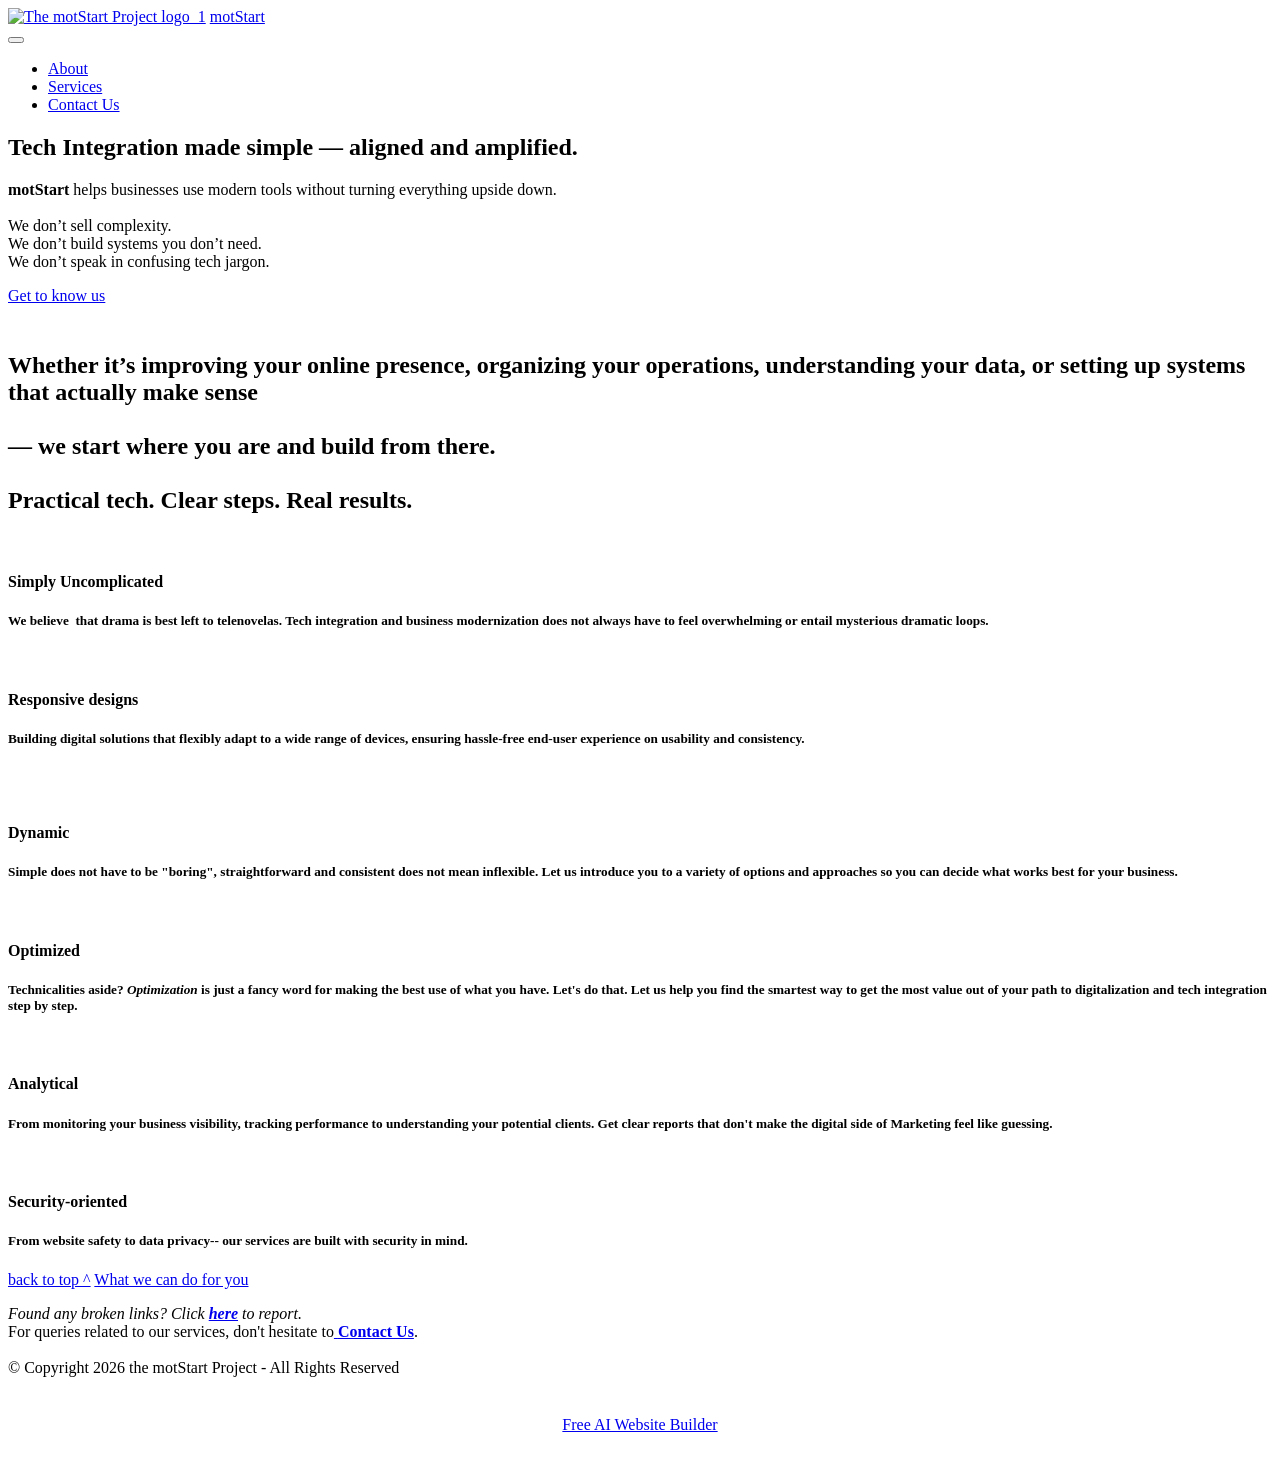
==== index.html @ cc41898f "Add files via upload" ====
<!DOCTYPE html>
<html  >
<head>
  <!-- Site made with Mobirise Website Builder v6.1.12, https://mobirise.com -->
  <meta charset="UTF-8">
  <meta http-equiv="X-UA-Compatible" content="IE=edge">
  <meta name="generator" content="Mobirise v6.1.12, mobirise.com">
  <meta name="twitter:card" content="summary_large_image"/>
  <meta name="twitter:image:src" content="assets/images/index-meta.png">
  <meta property="og:image" content="assets/images/index-meta.png">
  <meta name="twitter:title" content="Home">
  <meta name="viewport" content="width=device-width, initial-scale=1, minimum-scale=1">
  <link rel="shortcut icon" href="assets/images/motstart-logo1-s-128x103-1.png" type="image/x-icon">
  <meta name="description" content="Tech Integration made simple — aligned and amplified. motStart helps businesses use modern tools without turning everything upside down.">
  
  
  <title>Home</title>
  <link rel="stylesheet" href="assets/web/assets/mobirise-icons2/mobirise2.css">
  <link rel="stylesheet" href="assets/bootstrap/css/bootstrap.min.css">
  <link rel="stylesheet" href="assets/dropdown/css/style.css">
  <link rel="stylesheet" href="assets/theme/css/style.css">
  <link rel="preload" href="https://fonts.googleapis.com/css?family=Orbitron:400,500,600,700,800,900&display=swap" as="style" onload="this.onload=null;this.rel='stylesheet'">
  <noscript><link rel="stylesheet" href="https://fonts.googleapis.com/css?family=Orbitron:400,500,600,700,800,900&display=swap"></noscript>
  <link rel="preload" href="https://fonts.googleapis.com/css?family=Roboto:100,200,300,400,500,600,700,800,900,100i,200i,300i,400i,500i,600i,700i,800i,900i&display=swap" as="style" onload="this.onload=null;this.rel='stylesheet'">
  <noscript><link rel="stylesheet" href="https://fonts.googleapis.com/css?family=Roboto:100,200,300,400,500,600,700,800,900,100i,200i,300i,400i,500i,600i,700i,800i,900i&display=swap"></noscript>
  <link rel="preload" href="https://fonts.googleapis.com/css?family=Inter+Tight:100,200,300,400,500,600,700,800,900,100i,200i,300i,400i,500i,600i,700i,800i,900i&display=swap" as="style" onload="this.onload=null;this.rel='stylesheet'">
  <noscript><link rel="stylesheet" href="https://fonts.googleapis.com/css?family=Inter+Tight:100,200,300,400,500,600,700,800,900,100i,200i,300i,400i,500i,600i,700i,800i,900i&display=swap"></noscript>
  <link rel="preload" href="https://fonts.googleapis.com/css?family=Material+Symbols+Outlined:100,200,300,400,500,600,700&display=swap" as="style" onload="this.onload=null;this.rel='stylesheet'">
  <noscript><link rel="stylesheet" href="https://fonts.googleapis.com/css?family=Material+Symbols+Outlined:100,200,300,400,500,600,700&display=swap"></noscript>
  <link rel="preload" as="style" href="assets/mobirise/css/mbr-additional.css?v=eK5zEz"><link rel="stylesheet" href="assets/mobirise/css/mbr-additional.css?v=eK5zEz" type="text/css">

  
  
  
</head>
<body>

<!-- Analytics -->
<!-- Google Analytics 4 -->
<script async src="https://www.googletagmanager.com/gtag/js?id=G-MLJT231NXE"></script>
<script>
  window.dataLayer = window.dataLayer || [];
  function gtag(){dataLayer.push(arguments);}
  gtag('js', new Date());

  gtag('config', 'G-MLJT231NXEX', {
    send_page_view: true
  });
</script>

<!-- Custom Event Tracking -->
<script>
document.addEventListener("DOMContentLoaded", function() {

  /* CTA Click Tracking */
  document.querySelectorAll("a, button").forEach(function(el) {
    el.addEventListener("click", function() {
      const text = this.innerText || this.getAttribute("aria-label") || "unknown";
      if(text.toLowerCase().includes("contact") || text.toLowerCase().includes("start") || text.toLowerCase().includes("quote")) {
        gtag('event', 'cta_click', {
          event_category: 'engagement',
          event_label: text
        });
      }
    });
  });

  /* Form Submission Tracking */
  document.querySelectorAll("form").forEach(function(form) {
    form.addEventListener("submit", function() {
      gtag('event', 'form_submission', {
        event_category: 'lead',
        event_label: form.getAttribute("id") || "unnamed_form"
      });
    });
  });

  /* Outbound Link Tracking */
  document.querySelectorAll("a[href^='http']").forEach(function(link) {
    if (!link.href.includes(location.hostname)) {
      link.addEventListener("click", function() {
        gtag('event', 'outbound_click', {
          event_category: 'engagement',
          event_label: link.href
        });
      });
    }
  });

  /* Scroll Depth Tracking */
  let scrollTracked = false;
  window.addEventListener("scroll", function() {
    if (!scrollTracked && (window.innerHeight + window.scrollY) >= document.body.offsetHeight * 0.75) {
      scrollTracked = true;
      gtag('event', 'scroll_75_percent', {
        event_category: 'engagement'
      });
    }
  });

  /* Basic Page Load Time Tracking */
  window.addEventListener("load", function() {
    setTimeout(function() {
      const perfData = window.performance.timing;
      const pageLoadTime = perfData.loadEventEnd - perfData.navigationStart;
      gtag('event', 'page_load_time', {
        event_category: 'performance',
        value: Math.round(pageLoadTime)
      });
    }, 0);
  });

});
</script>
<!-- /Analytics -->


  
  <section data-bs-version="5.1" class="menu menu2 cid-vcCwyXJcU2" once="menu" id="menu02-0">
	

	<nav class="navbar navbar-dropdown navbar-fixed-top navbar-expand-lg">
		<div class="container">
			<div class="navbar-brand">
				<span class="navbar-logo">
					
						<a href="how_we_can_help.html"><img src="assets/images/motstart-logo1-clear-118x79.webp" alt="The motStart Project logo_1" style="height: 3rem;"></a>
					
				</span>
				<span class="navbar-caption-wrap"><a class="navbar-caption text-danger text-primary display-1" href="index.html">motStart</a></span>
			</div>
			<button class="navbar-toggler" type="button" data-toggle="collapse" data-bs-toggle="collapse" data-target="#navbarSupportedContent" data-bs-target="#navbarSupportedContent" aria-controls="navbarNavAltMarkup" aria-expanded="false" aria-label="Toggle navigation">
				<div class="hamburger">
					<span></span>
					<span></span>
					<span></span>
					<span></span>
				</div>
			</button>
			<div class="collapse navbar-collapse" id="navbarSupportedContent">
				<ul class="navbar-nav nav-dropdown nav-right" data-app-modern-menu="true"><li class="nav-item">
						<a class="nav-link link text-black text-primary display-4" href="about_motStartProject.html">About</a>
					</li>
					<li class="nav-item">
						<a class="nav-link link text-black text-primary display-4" href="how_we_can_help.html" aria-expanded="false">Services</a>
					</li>
					<li class="nav-item">
						<a class="nav-link link text-black text-primary display-4" href="contact_us.html">Contact Us</a>
					</li></ul>
				<div class="icons-menu">
					<a class="iconfont-wrapper" href="viber://chat?number=+63 991 989 0587">
						<span class="p-2 mbr-iconfont mobi-mbri-phone mobi-mbri"></span>
					</a>
					<a class="iconfont-wrapper" href="mailto:motstartph@gmail.com?subject=Inquiry">
						<span class="p-2 mbr-iconfont mobi-mbri-letter mobi-mbri"></span>
					</a>
					<a class="iconfont-wrapper" href="contact_us.html">
						<span class="p-2 mbr-iconfont mobi-mbri-map-pin mobi-mbri"></span>
					</a>
					
				</div>
				
			</div>
		</div>
	</nav>
</section>

<section data-bs-version="5.1" class="header15 cid-vcEi1TJmSG" id="header15-i">
	

	
	
	<div class="container">
		<div class="row justify-content-center">
			<div class="card col-12 col-lg-12">
				<div class="card-wrapper wrap">
					<div class="card-box align-center">
						<h1 class="card-title mbr-fonts-style mb-4 display-1"><strong>Tech Integration made simple — aligned and amplified.</strong></h1>
						<p class="mbr-text mbr-fonts-style mb-4 display-4"><strong>motStart </strong>helps businesses use modern tools without turning everything upside down.
<br>
<br>We don’t sell complexity.
<br>We don’t build systems you don’t need.
<br>We don’t speak in confusing tech jargon.<br></p>
						<div class="mbr-section-btn mt-4"><a class="btn btn-danger display-7" href="about_motStartProject.html">Get to know us</a></div>
					</div>
				</div>
			</div>
		</div>
	</div>
</section>

<section data-bs-version="5.1" class="features15 cid-vcCExoln16" id="features015-4">
	

	
	
	<div class="container">
		<div class="row justify-content-center">
			<div class="col-12 content-head">
				<div class="mbr-section-head mb-5">
					<h1 class="mbr-section-title mbr-fonts-style align-center mb-0 display-2"><br><div><strong>
</strong></div><div>Whether it’s improving your online presence, organizing your operations, understanding your data, or setting up systems that actually make sense
<br><br></div><div><strong>— we start where you are and build from there.
<br><br></strong></div><div><strong>Practical tech. Clear steps. Real results.</strong></div><div><strong>
</strong></div></h1>
					
				</div>
			</div>
		</div>
		<div class="row">
			<div class="item features-without-image col-12 col-lg-4 active">
				<div class="item-wrapper">
					<div class="img-wrapper">
						<img src="assets/images/mbr-3.webp" alt="">
					</div>
					<div class="card-box">
						<h4 class="card-title mbr-fonts-style mb-0 display-7"><strong>Simply Uncomplicated</strong></h4>
						<h5 class="card-text mbr-fonts-style mt-3 display-7">
							<div>We believe&nbsp; that drama is best left to telenovelas. Tech integration and business modernization does not always have to feel overwhelming or entail mysterious dramatic loops.</div>
						</h5>
					</div>
				</div>
			</div>
			<div class="item features-without-image col-12 col-lg-4">
				<div class="item-wrapper">
					<div class="img-wrapper">
						<img src="assets/images/mbr-2.webp" alt="" data-slide-to="1" data-bs-slide-to="1">
					</div>
					<div class="card-box">
						<h4 class="card-title mbr-fonts-style mb-0 display-7">
							<strong>Responsive designs</strong></h4>
						<h5 class="card-text mbr-fonts-style mt-3 display-7">Building digital solutions that flexibly adapt to a wide range of devices, ensuring hassle-free end-user experience on usability and consistency.<div><br></div></h5>
					</div>
				</div>
			</div>
			<div class="item features-without-image col-12 col-lg-4">
				<div class="item-wrapper">
					<div class="img-wrapper">
						<img src="assets/images/mbr-5.webp" alt="" data-bs-slide-to="2" data-slide-to="2">
					</div>
					<div class="card-box">
						<h4 class="card-title mbr-fonts-style mb-0 display-7">
							<strong>Dynamic</strong></h4>
						<h5 class="card-text mbr-fonts-style mt-3 display-7">Simple does not have to be "boring", straightforward and consistent does not mean inflexible. Let us introduce you to a variety of options and approaches so you can decide what works best for your business.</h5>
					</div>
				</div>
			</div>
			<div class="item features-without-image col-12 col-lg-4">
				<div class="item-wrapper">
					<div class="img-wrapper">
						<img src="assets/images/mbr.webp" alt="" data-slide-to="3" data-bs-slide-to="3">
					</div>
					<div class="card-box">
						<h4 class="card-title mbr-fonts-style mb-0 display-7">
							<strong>Optimized</strong></h4>
						<h5 class="card-text mbr-fonts-style mt-3 display-7">
							Technicalities aside? <em>Optimization</em> is just a fancy word for <strong>making the best use of what you have</strong>. Let's do that. Let us help you find the smartest way to get the most value out of your path to digitalization and tech integration step by step.</h5>
					</div>
				</div>
			</div>
			<div class="item features-without-image col-12 col-lg-4">
				<div class="item-wrapper">
					<div class="img-wrapper">
						<img src="assets/images/mbr.webp" alt="" data-bs-slide-to="4" data-slide-to="4">
					</div>
					<div class="card-box">
						<h4 class="card-title mbr-fonts-style mb-0 display-7">
							<strong>Analytical</strong></h4>
						<h5 class="card-text mbr-fonts-style mt-3 display-7">From monitoring your business visibility, tracking performance to understanding your potential clients. Get clear reports that don't make the digital side of Marketing feel like guessing.</h5>
					</div>
				</div>
			</div>
			

			
			<div class="item features-without-image col-12 col-lg-4">
				<div class="item-wrapper">
					<div class="img-wrapper">
						<img src="assets/images/mbr-1.webp" alt="" data-bs-slide-to="7" data-slide-to="7">
					</div>
					<div class="card-box">
						<h4 class="card-title mbr-fonts-style mb-0 display-7">
							<strong>Security-oriented</strong></h4>
						<h5 class="card-text mbr-fonts-style mt-3 display-7">From website safety to data privacy-- our services are built with security in mind.</h5>
					</div>
				</div>
			</div>
			
		</div>
	</div>
</section>

<section data-bs-version="5.1" class="article16 cid-vcJdFBD5Cz" id="article16-w">
    
    <div class="container">
        <div class="row justify-content-center">
            <div class="col-md-12 col-lg-10">
                <div class="mbr-section-btn align-center"><a class="btn btn-warning display-2" href="themotStartProject.html#top">back to top ^</a>
                    <a class="btn btn-warning display-2" href="how_we_can_help.html">What we can do for you</a></div>
            </div>
        </div>
    </div>
</section>

<section data-bs-version="5.1" class="footer4 cid-vcEjkBuJy5" once="footers" id="footer04-j">

    

    

    <div class="container">
        <div class="media-container-row align-center mbr-white">
            <div class="col-12">
                <p class="mbr-text mb-0 mbr-fonts-style display-7"><em>Found any broken links? Click<strong> <a href="report_issues.html" class="text-primary"><b>here</b></a></strong> to report.<br></em>For queries related to our services, don't hesitate to<strong><a href="contact_us.html" class="text-primary"> <b>Contact Us</b></a></strong>.<br><br>© Copyright 2026 the motStart Project - All Rights Reserved
                </p>
            </div>
        </div>
    </div>
</section><section class="display-7" style="padding: 0;align-items: center;justify-content: center;flex-wrap: wrap;    align-content: center;display: flex;position: relative;height: 4rem;"><a href="https://mobiri.se/" style="flex: 1 1;height: 4rem;position: absolute;width: 100%;z-index: 1;"><img alt="" style="height: 4rem;" src="[data-uri]"></a><p style="margin: 0;text-align: center;" class="display-7">&#8204;</p><a style="z-index:1" href="https://mobirise.com/builder/ai-website-builder.html">Free AI Website Builder</a></section><script src="assets/bootstrap/js/bootstrap.bundle.min.js"></script>  <script src="assets/smoothscroll/smooth-scroll.js"></script>  <script src="assets/ytplayer/index.js"></script>  <script src="assets/dropdown/js/navbar-dropdown.js"></script>  <script src="assets/theme/js/script.js"></script>  
  
  
</body>
</html>
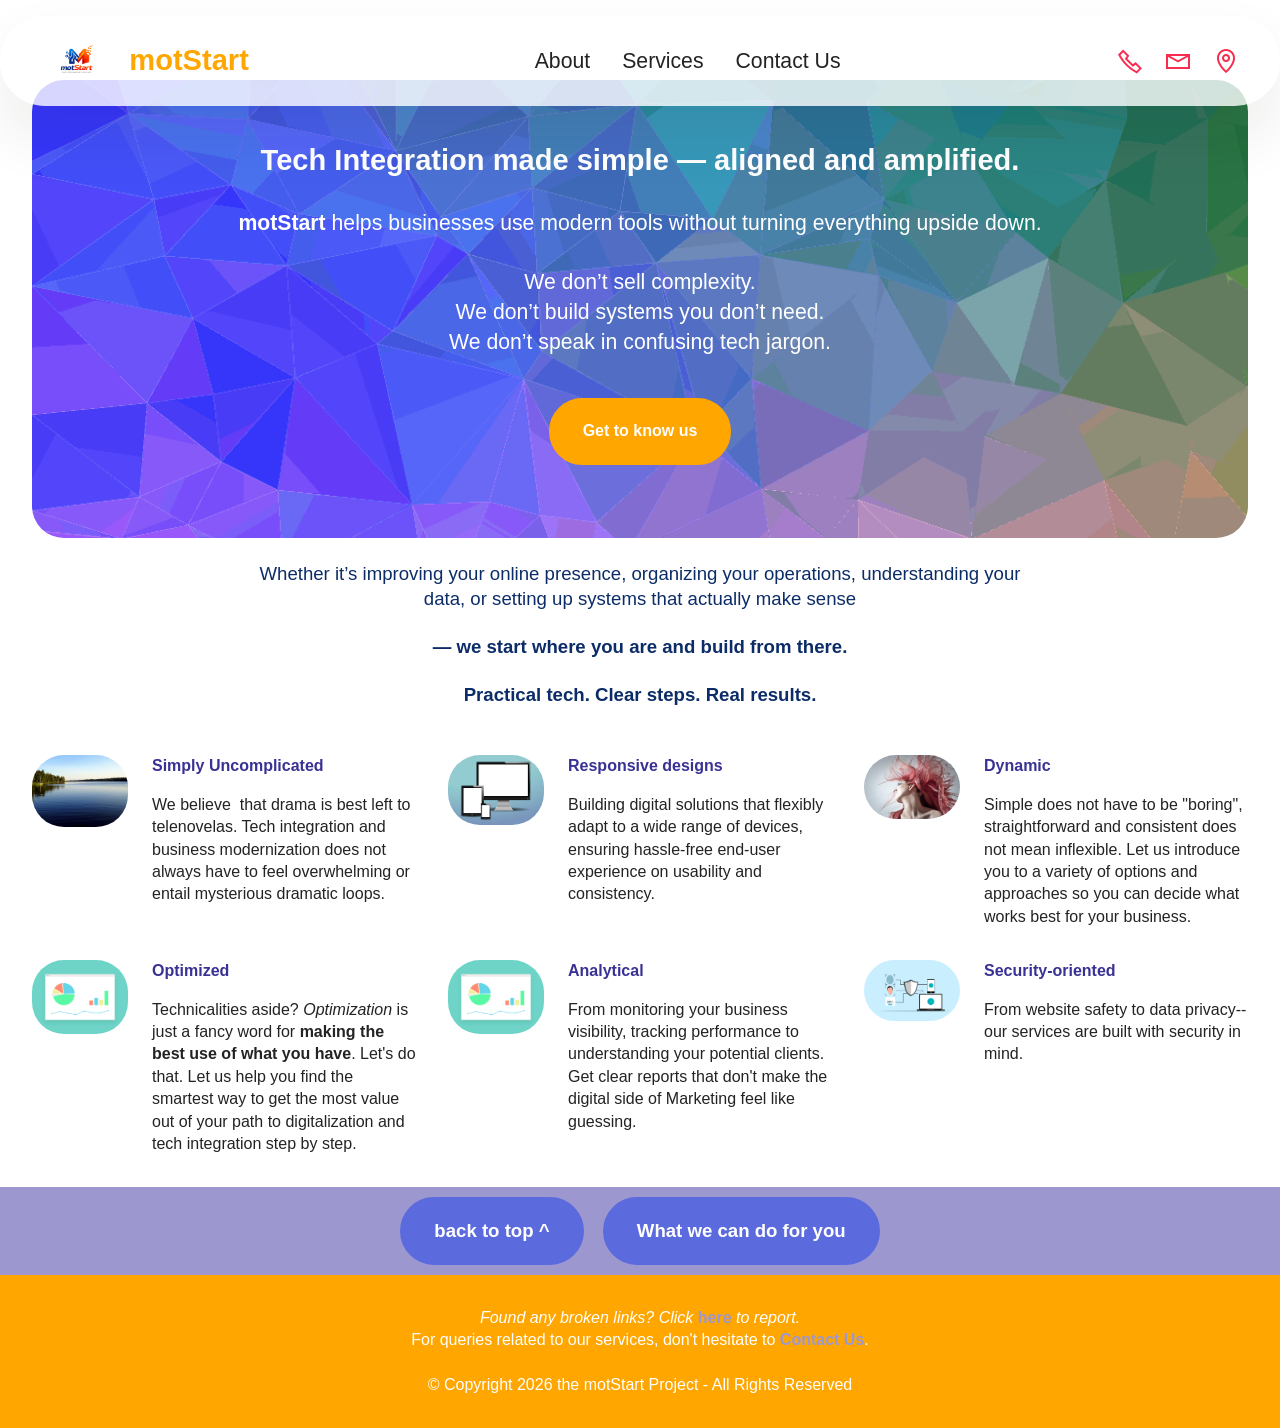
==== commit 62967013: "Update index.html ad removal" ====
--- a/index.html
+++ b/index.html
@@ -1,7 +1,7 @@
 <!DOCTYPE html>
 <html  >
 <head>
-  <!-- Site made with Mobirise Website Builder v6.1.12, https://mobirise.com -->
+
   <meta charset="UTF-8">
   <meta http-equiv="X-UA-Compatible" content="IE=edge">
   <meta name="generator" content="Mobirise v6.1.12, mobirise.com">
@@ -316,8 +316,8 @@
             </div>
         </div>
     </div>
-</section><section class="display-7" style="padding: 0;align-items: center;justify-content: center;flex-wrap: wrap;    align-content: center;display: flex;position: relative;height: 4rem;"><a href="https://mobiri.se/" style="flex: 1 1;height: 4rem;position: absolute;width: 100%;z-index: 1;"><img alt="" style="height: 4rem;" src="[data-uri]"></a><p style="margin: 0;text-align: center;" class="display-7">&#8204;</p><a style="z-index:1" href="https://mobirise.com/builder/ai-website-builder.html">Free AI Website Builder</a></section><script src="assets/bootstrap/js/bootstrap.bundle.min.js"></script>  <script src="assets/smoothscroll/smooth-scroll.js"></script>  <script src="assets/ytplayer/index.js"></script>  <script src="assets/dropdown/js/navbar-dropdown.js"></script>  <script src="assets/theme/js/script.js"></script>  
+</section><script src="assets/bootstrap/js/bootstrap.bundle.min.js"></script>  <script src="assets/smoothscroll/smooth-scroll.js"></script>  <script src="assets/ytplayer/index.js"></script>  <script src="assets/dropdown/js/navbar-dropdown.js"></script>  <script src="assets/theme/js/script.js"></script>  
   
   
 </body>
-</html>+</html>
--- a/assets/web/assets/mobirise-icons2/mobirise2.css
+++ b/assets/web/assets/mobirise-icons2/mobirise2.css
@@ -0,0 +1,499 @@
+@font-face {
+  font-family: 'Moririse2';
+  font-display: swap;
+  src:  url('mobirise2.eot?f2bix4');
+  src:  url('mobirise2.eot?f2bix4#iefix') format('embedded-opentype'),
+    url('mobirise2.woff2?f2bix4') format('woff2'),
+    url('mobirise2.woff?f2bix4') format('woff'),
+    url('mobirise2.ttf?f2bix4') format('truetype'),
+    url('mobirise2.svg?f2bix4#mobirise2') format('svg');
+  font-weight: normal;
+  font-style: normal;
+}
+
+[class^="mobi-"], [class*=" mobi-"] {
+  /* use !important to prevent issues with browser extensions that change fonts */
+  font-family: 'Moririse2' !important;
+  speak: none;
+  font-style: normal;
+  font-weight: normal;
+  font-variant: normal;
+  text-transform: none;
+  line-height: 1;
+
+  /* Better Font Rendering =========== */
+  -webkit-font-smoothing: antialiased;
+  -moz-osx-font-smoothing: grayscale;
+}
+
+.mobi-mbri-add-submenu:before {
+  content: "\e900";
+}
+.mobi-mbri-alert:before {
+  content: "\e901";
+}
+.mobi-mbri-align-center:before {
+  content: "\e902";
+}
+.mobi-mbri-align-justify:before {
+  content: "\e903";
+}
+.mobi-mbri-align-left:before {
+  content: "\e904";
+}
+.mobi-mbri-align-right:before {
+  content: "\e905";
+}
+.mobi-mbri-android:before {
+  content: "\e906";
+}
+.mobi-mbri-apple:before {
+  content: "\e907";
+}
+.mobi-mbri-arrow-down:before {
+  content: "\e908";
+}
+.mobi-mbri-arrow-next:before {
+  content: "\e909";
+}
+.mobi-mbri-arrow-prev:before {
+  content: "\e90a";
+}
+.mobi-mbri-arrow-up:before {
+  content: "\e90b";
+}
+.mobi-mbri-bold:before {
+  content: "\e90c";
+}
+.mobi-mbri-bookmark:before {
+  content: "\e90d";
+}
+.mobi-mbri-bootstrap:before {
+  content: "\e90e";
+}
+.mobi-mbri-briefcase:before {
+  content: "\e90f";
+}
+.mobi-mbri-browse:before {
+  content: "\e910";
+}
+.mobi-mbri-bulleted-list:before {
+  content: "\e911";
+}
+.mobi-mbri-calendar:before {
+  content: "\e912";
+}
+.mobi-mbri-camera:before {
+  content: "\e913";
+}
+.mobi-mbri-cart-add:before {
+  content: "\e914";
+}
+.mobi-mbri-cart-full:before {
+  content: "\e915";
+}
+.mobi-mbri-cash:before {
+  content: "\e916";
+}
+.mobi-mbri-change-style:before {
+  content: "\e917";
+}
+.mobi-mbri-chat:before {
+  content: "\e918";
+}
+.mobi-mbri-clock:before {
+  content: "\e919";
+}
+.mobi-mbri-close:before {
+  content: "\e91a";
+}
+.mobi-mbri-cloud:before {
+  content: "\e91b";
+}
+.mobi-mbri-code:before {
+  content: "\e91c";
+}
+.mobi-mbri-contact-form:before {
+  content: "\e91d";
+}
+.mobi-mbri-credit-card:before {
+  content: "\e91e";
+}
+.mobi-mbri-cursor-click:before {
+  content: "\e91f";
+}
+.mobi-mbri-cust-feedback:before {
+  content: "\e920";
+}
+.mobi-mbri-database:before {
+  content: "\e921";
+}
+.mobi-mbri-delivery:before {
+  content: "\e922";
+}
+.mobi-mbri-desktop:before {
+  content: "\e923";
+}
+.mobi-mbri-devices:before {
+  content: "\e924";
+}
+.mobi-mbri-down:before {
+  content: "\e925";
+}
+.mobi-mbri-download-2:before {
+  content: "\e926";
+}
+.mobi-mbri-download:before {
+  content: "\e927";
+}
+.mobi-mbri-drag-n-drop-2:before {
+  content: "\e928";
+}
+.mobi-mbri-drag-n-drop:before {
+  content: "\e929";
+}
+.mobi-mbri-edit-2:before {
+  content: "\e92a";
+}
+.mobi-mbri-edit:before {
+  content: "\e92b";
+}
+.mobi-mbri-error:before {
+  content: "\e92c";
+}
+.mobi-mbri-extension:before {
+  content: "\e92d";
+}
+.mobi-mbri-features:before {
+  content: "\e92e";
+}
+.mobi-mbri-file:before {
+  content: "\e92f";
+}
+.mobi-mbri-flag:before {
+  content: "\e930";
+}
+.mobi-mbri-folder:before {
+  content: "\e931";
+}
+.mobi-mbri-gift:before {
+  content: "\e932";
+}
+.mobi-mbri-github:before {
+  content: "\e933";
+}
+.mobi-mbri-globe-2:before {
+  content: "\e934";
+}
+.mobi-mbri-globe:before {
+  content: "\e935";
+}
+.mobi-mbri-growing-chart:before {
+  content: "\e936";
+}
+.mobi-mbri-hearth:before {
+  content: "\e937";
+}
+.mobi-mbri-help:before {
+  content: "\e938";
+}
+.mobi-mbri-home:before {
+  content: "\e939";
+}
+.mobi-mbri-hot-cup:before {
+  content: "\e93a";
+}
+.mobi-mbri-idea:before {
+  content: "\e93b";
+}
+.mobi-mbri-image-gallery:before {
+  content: "\e93c";
+}
+.mobi-mbri-image-slider:before {
+  content: "\e93d";
+}
+.mobi-mbri-info:before {
+  content: "\e93e";
+}
+.mobi-mbri-italic:before {
+  content: "\e93f";
+}
+.mobi-mbri-key:before {
+  content: "\e940";
+}
+.mobi-mbri-laptop:before {
+  content: "\e941";
+}
+.mobi-mbri-layers:before {
+  content: "\e942";
+}
+.mobi-mbri-left-right:before {
+  content: "\e943";
+}
+.mobi-mbri-left:before {
+  content: "\e944";
+}
+.mobi-mbri-letter:before {
+  content: "\e945";
+}
+.mobi-mbri-like:before {
+  content: "\e946";
+}
+.mobi-mbri-link:before {
+  content: "\e947";
+}
+.mobi-mbri-lock:before {
+  content: "\e948";
+}
+.mobi-mbri-login:before {
+  content: "\e949";
+}
+.mobi-mbri-logout:before {
+  content: "\e94a";
+}
+.mobi-mbri-magic-stick:before {
+  content: "\e94b";
+}
+.mobi-mbri-map-pin:before {
+  content: "\e94c";
+}
+.mobi-mbri-menu:before {
+  content: "\e94d";
+}
+.mobi-mbri-mobile-2:before {
+  content: "\e94e";
+}
+.mobi-mbri-mobile-horizontal:before {
+  content: "\e94f";
+}
+.mobi-mbri-mobile:before {
+  content: "\e950";
+}
+.mobi-mbri-mobirise:before {
+  content: "\e951";
+}
+.mobi-mbri-more-horizontal:before {
+  content: "\e952";
+}
+.mobi-mbri-more-vertical:before {
+  content: "\e953";
+}
+.mobi-mbri-music:before {
+  content: "\e954";
+}
+.mobi-mbri-new-file:before {
+  content: "\e955";
+}
+.mobi-mbri-numbered-list:before {
+  content: "\e956";
+}
+.mobi-mbri-opened-folder:before {
+  content: "\e957";
+}
+.mobi-mbri-pages:before {
+  content: "\e958";
+}
+.mobi-mbri-paper-plane:before {
+  content: "\e959";
+}
+.mobi-mbri-paperclip:before {
+  content: "\e95a";
+}
+.mobi-mbri-phone:before {
+  content: "\e95b";
+}
+.mobi-mbri-photo:before {
+  content: "\e95c";
+}
+.mobi-mbri-photos:before {
+  content: "\e95d";
+}
+.mobi-mbri-pin:before {
+  content: "\e95e";
+}
+.mobi-mbri-play:before {
+  content: "\e95f";
+}
+.mobi-mbri-plus:before {
+  content: "\e960";
+}
+.mobi-mbri-preview:before {
+  content: "\e961";
+}
+.mobi-mbri-print:before {
+  content: "\e962";
+}
+.mobi-mbri-protect:before {
+  content: "\e963";
+}
+.mobi-mbri-question:before {
+  content: "\e964";
+}
+.mobi-mbri-quote-left:before {
+  content: "\e965";
+}
+.mobi-mbri-quote-right:before {
+  content: "\e966";
+}
+.mobi-mbri-redo:before {
+  content: "\e967";
+}
+.mobi-mbri-refresh:before {
+  content: "\e968";
+}
+.mobi-mbri-responsive-2:before {
+  content: "\e969";
+}
+.mobi-mbri-responsive:before {
+  content: "\e96a";
+}
+.mobi-mbri-right:before {
+  content: "\e96b";
+}
+.mobi-mbri-rocket:before {
+  content: "\e96c";
+}
+.mobi-mbri-sad-face:before {
+  content: "\e96d";
+}
+.mobi-mbri-sale:before {
+  content: "\e96e";
+}
+.mobi-mbri-save:before {
+  content: "\e96f";
+}
+.mobi-mbri-search:before {
+  content: "\e970";
+}
+.mobi-mbri-setting-2:before {
+  content: "\e971";
+}
+.mobi-mbri-setting-3:before {
+  content: "\e972";
+}
+.mobi-mbri-setting:before {
+  content: "\e973";
+}
+.mobi-mbri-share:before {
+  content: "\e974";
+}
+.mobi-mbri-shopping-bag:before {
+  content: "\e975";
+}
+.mobi-mbri-shopping-basket:before {
+  content: "\e976";
+}
+.mobi-mbri-shopping-cart:before {
+  content: "\e977";
+}
+.mobi-mbri-sites:before {
+  content: "\e978";
+}
+.mobi-mbri-smile-face:before {
+  content: "\e979";
+}
+.mobi-mbri-speed:before {
+  content: "\e97a";
+}
+.mobi-mbri-star:before {
+  content: "\e97b";
+}
+.mobi-mbri-success:before {
+  content: "\e97c";
+}
+.mobi-mbri-sun:before {
+  content: "\e97d";
+}
+.mobi-mbri-sun2:before {
+  content: "\e97e";
+}
+.mobi-mbri-tablet-vertical:before {
+  content: "\e97f";
+}
+.mobi-mbri-tablet:before {
+  content: "\e980";
+}
+.mobi-mbri-target:before {
+  content: "\e981";
+}
+.mobi-mbri-timer:before {
+  content: "\e982";
+}
+.mobi-mbri-to-ftp:before {
+  content: "\e983";
+}
+.mobi-mbri-to-local-drive:before {
+  content: "\e984";
+}
+.mobi-mbri-touch-swipe:before {
+  content: "\e985";
+}
+.mobi-mbri-touch:before {
+  content: "\e986";
+}
+.mobi-mbri-trash:before {
+  content: "\e987";
+}
+.mobi-mbri-underline:before {
+  content: "\e988";
+}
+.mobi-mbri-undo:before {
+  content: "\e989";
+}
+.mobi-mbri-unlink:before {
+  content: "\e98a";
+}
+.mobi-mbri-unlock:before {
+  content: "\e98b";
+}
+.mobi-mbri-up-down:before {
+  content: "\e98c";
+}
+.mobi-mbri-up:before {
+  content: "\e98d";
+}
+.mobi-mbri-update:before {
+  content: "\e98e";
+}
+.mobi-mbri-upload-2:before {
+  content: "\e98f";
+}
+.mobi-mbri-upload:before {
+  content: "\e990";
+}
+.mobi-mbri-user-2:before {
+  content: "\e991";
+}
+.mobi-mbri-user:before {
+  content: "\e992";
+}
+.mobi-mbri-users:before {
+  content: "\e993";
+}
+.mobi-mbri-video-play:before {
+  content: "\e994";
+}
+.mobi-mbri-video:before {
+  content: "\e995";
+}
+.mobi-mbri-watch:before {
+  content: "\e996";
+}
+.mobi-mbri-website-theme-2:before {
+  content: "\e997";
+}
+.mobi-mbri-website-theme:before {
+  content: "\e998";
+}
+.mobi-mbri-wifi:before {
+  content: "\e999";
+}
+.mobi-mbri-windows:before {
+  content: "\e99a";
+}
+.mobi-mbri-zoom-in:before {
+  content: "\e99b";
+}
+.mobi-mbri-zoom-out:before {
+  content: "\e99c";
+}
--- a/assets/dropdown/css/style.css
+++ b/assets/dropdown/css/style.css
@@ -0,0 +1,265 @@
+.navbar-dropdown {
+  left: 0;
+  padding: 0;
+  position: absolute;
+  right: 0;
+  top: 0;
+  transition: all 0.45s ease;
+  z-index: 1030;
+  background: #282828; }
+  .navbar-dropdown .navbar-logo {
+    margin-right: 0.8rem;
+    transition: margin 0.3s ease-in-out;
+    vertical-align: middle; }
+    .navbar-dropdown .navbar-logo img {
+      height: 3.125rem;
+      transition: all 0.3s ease-in-out; }
+    .navbar-dropdown .navbar-logo.mbr-iconfont {
+      font-size: 3.125rem;
+      line-height: 3.125rem; }
+  .navbar-dropdown .navbar-caption {
+    font-weight: 700;
+    white-space: normal;
+    vertical-align: -4px;
+    line-height: 3.125rem !important; }
+    .navbar-dropdown .navbar-caption, .navbar-dropdown .navbar-caption:hover {
+      color: inherit;
+      text-decoration: none; }
+  .navbar-dropdown .mbr-iconfont + .navbar-caption {
+    vertical-align: -1px; }
+  .navbar-dropdown.navbar-fixed-top {
+    position: fixed; }
+  .navbar-dropdown .navbar-brand span {
+    vertical-align: -4px; }
+  .navbar-dropdown.bg-color.transparent {
+    background: none; }
+  .navbar-dropdown.navbar-short .navbar-brand {
+    padding: 0.625rem 0; }
+    .navbar-dropdown.navbar-short .navbar-brand span {
+      vertical-align: -1px; }
+  .navbar-dropdown.navbar-short .navbar-caption {
+    line-height: 2.375rem !important;
+    vertical-align: -2px; }
+  .navbar-dropdown.navbar-short .navbar-logo {
+    margin-right: 0.5rem; }
+    .navbar-dropdown.navbar-short .navbar-logo img {
+      height: 2.375rem; }
+    .navbar-dropdown.navbar-short .navbar-logo.mbr-iconfont {
+      font-size: 2.375rem;
+      line-height: 2.375rem; }
+  .navbar-dropdown.navbar-short .mbr-table-cell {
+    height: 3.625rem; }
+  .navbar-dropdown .navbar-close {
+    left: 0.6875rem;
+    position: fixed;
+    top: 0.75rem;
+    z-index: 1000; }
+  .navbar-dropdown .hamburger-icon {
+    content: "";
+    display: inline-block;
+    vertical-align: middle;
+    width: 16px;
+    -webkit-box-shadow: 0 -6px 0 1px #282828,0 0 0 1px #282828,0 6px 0 1px #282828;
+    -moz-box-shadow: 0 -6px 0 1px #282828,0 0 0 1px #282828,0 6px 0 1px #282828;
+    box-shadow: 0 -6px 0 1px #282828,0 0 0 1px #282828,0 6px 0 1px #282828; }
+
+.dropdown-menu .dropdown-toggle[data-toggle="dropdown-submenu"]::after {
+  border-bottom: 0.35em solid transparent;
+  border-left: 0.35em solid;
+  border-right: 0;
+  border-top: 0.35em solid transparent;
+  margin-left: 0.3rem; }
+
+.dropdown-menu .dropdown-item:focus {
+  outline: 0; }
+
+.nav-dropdown {
+  font-size: 0.75rem;
+  font-weight: 500;
+  height: auto !important; }
+  .nav-dropdown .nav-btn {
+    padding-left: 1rem; }
+  .nav-dropdown .link {
+    margin: .667em 1.667em;
+    font-weight: 500;
+    padding: 0;
+    transition: color .2s ease-in-out; }
+    .nav-dropdown .link.dropdown-toggle {
+      margin-right: 2.583em; }
+      .nav-dropdown .link.dropdown-toggle::after {
+        margin-left: .25rem;
+        border-top: 0.35em solid;
+        border-right: 0.35em solid transparent;
+        border-left: 0.35em solid transparent;
+        border-bottom: 0; }
+      .nav-dropdown .link.dropdown-toggle[aria-expanded="true"] {
+        margin: 0;
+        padding: 0.667em 3.263em  0.667em 1.667em; }
+  .nav-dropdown .link::after,
+  .nav-dropdown .dropdown-item::after {
+    color: inherit; }
+  .nav-dropdown .btn {
+    font-size: 0.75rem;
+    font-weight: 700;
+    letter-spacing: 0;
+    margin-bottom: 0;
+    padding-left: 1.25rem;
+    padding-right: 1.25rem; }
+  .nav-dropdown .dropdown-menu {
+    border-radius: 0;
+    border: 0;
+    left: 0;
+    margin: 0;
+    padding-bottom: 1.25rem;
+    padding-top: 1.25rem;
+    position: relative; }
+  .nav-dropdown .dropdown-submenu {
+    margin-left: 0.125rem;
+    top: 0; }
+  .nav-dropdown .dropdown-item {
+    font-weight: 500;
+    line-height: 2;
+    padding: 0.3846em 4.615em 0.3846em 1.5385em;
+    position: relative;
+    transition: color .2s ease-in-out, background-color .2s ease-in-out; }
+    .nav-dropdown .dropdown-item::after {
+      margin-top: -0.3077em;
+      position: absolute;
+      right: 1.1538em;
+      top: 50%; }
+    .nav-dropdown .dropdown-item:focus, .nav-dropdown .dropdown-item:hover {
+      background: none; }
+
+@media (max-width: 767px) {
+  .nav-dropdown.navbar-toggleable-sm {
+    bottom: 0;
+    display: none;
+    left: 0;
+    overflow-x: hidden;
+    position: fixed;
+    top: 0;
+    transform: translateX(-100%);
+    -ms-transform: translateX(-100%);
+    -webkit-transform: translateX(-100%);
+    width: 18.75rem;
+    z-index: 999; } }
+.nav-dropdown.navbar-toggleable-xl {
+  bottom: 0;
+  display: none;
+  left: 0;
+  overflow-x: hidden;
+  position: fixed;
+  top: 0;
+  transform: translateX(-100%);
+  -ms-transform: translateX(-100%);
+  -webkit-transform: translateX(-100%);
+  width: 18.75rem;
+  z-index: 999; }
+
+.nav-dropdown-sm {
+  display: block !important;
+  overflow-x: hidden;
+  overflow: auto;
+  padding-top: 3.875rem; }
+  .nav-dropdown-sm::after {
+    content: "";
+    display: block;
+    height: 3rem;
+    width: 100%; }
+  .nav-dropdown-sm.collapse.in ~ .navbar-close {
+    display: block !important; }
+  .nav-dropdown-sm.collapsing, .nav-dropdown-sm.collapse.in {
+    transform: translateX(0);
+    -ms-transform: translateX(0);
+    -webkit-transform: translateX(0);
+    transition: all 0.25s ease-out;
+    -webkit-transition: all 0.25s ease-out;
+    background: #282828; }
+  .nav-dropdown-sm.collapsing[aria-expanded="false"] {
+    transform: translateX(-100%);
+    -ms-transform: translateX(-100%);
+    -webkit-transform: translateX(-100%); }
+  .nav-dropdown-sm .nav-item {
+    display: block;
+    margin-left: 0 !important;
+    padding-left: 0; }
+  .nav-dropdown-sm .link,
+  .nav-dropdown-sm .dropdown-item {
+    border-top: 1px dotted rgba(255, 255, 255, 0.1);
+    font-size: 0.8125rem;
+    line-height: 1.6;
+    margin: 0 !important;
+    padding: 0.875rem 2.4rem 0.875rem 1.5625rem !important;
+    position: relative;
+    white-space: normal; }
+    .nav-dropdown-sm .link:focus, .nav-dropdown-sm .link:hover,
+    .nav-dropdown-sm .dropdown-item:focus,
+    .nav-dropdown-sm .dropdown-item:hover {
+      background: rgba(0, 0, 0, 0.2) !important;
+      color: #c0a375; }
+  .nav-dropdown-sm .nav-btn {
+    position: relative;
+    padding: 1.5625rem 1.5625rem 0 1.5625rem; }
+    .nav-dropdown-sm .nav-btn::before {
+      border-top: 1px dotted rgba(255, 255, 255, 0.1);
+      content: "";
+      left: 0;
+      position: absolute;
+      top: 0;
+      width: 100%; }
+    .nav-dropdown-sm .nav-btn + .nav-btn {
+      padding-top: 0.625rem; }
+      .nav-dropdown-sm .nav-btn + .nav-btn::before {
+        display: none; }
+  .nav-dropdown-sm .btn {
+    padding: 0.625rem 0; }
+  .nav-dropdown-sm .dropdown-toggle[data-toggle="dropdown-submenu"]::after {
+    margin-left: .25rem;
+    border-top: 0.35em solid;
+    border-right: 0.35em solid transparent;
+    border-left: 0.35em solid transparent;
+    border-bottom: 0; }
+  .nav-dropdown-sm .dropdown-toggle[data-toggle="dropdown-submenu"][aria-expanded="true"]::after {
+    border-top: 0;
+    border-right: 0.35em solid transparent;
+    border-left: 0.35em solid transparent;
+    border-bottom: 0.35em solid; }
+  .nav-dropdown-sm .dropdown-menu {
+    margin: 0;
+    padding: 0;
+    position: relative;
+    top: 0;
+    left: 0;
+    width: 100%;
+    border: 0;
+    float: none;
+    border-radius: 0;
+    background: none; }
+  .nav-dropdown-sm .dropdown-submenu {
+    left: 100%;
+    margin-left: 0.125rem;
+    margin-top: -1.25rem;
+    top: 0; }
+
+.navbar-toggleable-sm .nav-dropdown .dropdown-menu {
+  position: absolute; }
+
+.navbar-toggleable-sm .nav-dropdown .dropdown-submenu {
+  left: 100%;
+  margin-left: 0.125rem;
+  margin-top: -1.25rem;
+  top: 0; }
+
+.navbar-toggleable-sm.opened .nav-dropdown .dropdown-menu {
+  position: relative; }
+
+.navbar-toggleable-sm.opened .nav-dropdown .dropdown-submenu {
+  left: 0;
+  margin-left: 00rem;
+  margin-top: 0rem;
+  top: 0; }
+
+.is-builder .nav-dropdown.collapsing {
+  transition: none !important; }
+
+
--- a/assets/theme/css/style.css
+++ b/assets/theme/css/style.css
@@ -0,0 +1,965 @@
+@charset "UTF-8";
+section {
+  background-color: #ffffff;
+}
+
+body {
+  font-style: normal;
+  line-height: 1.5;
+  font-weight: 400;
+  color: #232323;
+  position: relative;
+}
+
+button {
+  background-color: transparent;
+  border-color: transparent;
+}
+
+.embla__button,
+.carousel-control {
+  background-color: #edefea !important;
+  opacity: 0.8 !important;
+  color: #464845 !important;
+  border-color: #edefea !important;
+}
+
+.carousel .close,
+.modalWindow .close {
+  background-color: #edefea !important;
+  color: #464845 !important;
+  border-color: #edefea !important;
+  opacity: 0.8 !important;
+}
+
+.carousel .close:hover,
+.modalWindow .close:hover {
+  opacity: 1 !important;
+}
+
+.carousel-indicators li {
+  background-color: #edefea !important;
+  border: 2px solid #464845 !important;
+}
+
+.carousel-indicators li:hover,
+.carousel-indicators li:active {
+  opacity: 0.8 !important;
+}
+
+.embla__button:hover,
+.carousel-control:hover {
+  background-color: #edefea !important;
+  opacity: 1 !important;
+}
+
+.modalWindow-video-container {
+  height: 80%;
+}
+
+section,
+.container,
+.container-fluid {
+  position: relative;
+  word-wrap: break-word;
+}
+
+a.mbr-iconfont:hover {
+  text-decoration: none;
+}
+
+.article .lead p,
+.article .lead ul,
+.article .lead ol,
+.article .lead pre,
+.article .lead blockquote {
+  margin-bottom: 0;
+}
+
+a {
+  font-style: normal;
+  font-weight: 400;
+  cursor: pointer;
+}
+a, a:hover {
+  text-decoration: none;
+}
+
+.mbr-section-title {
+  font-style: normal;
+  line-height: 1.3;
+}
+
+.mbr-section-subtitle {
+  line-height: 1.3;
+}
+
+.mbr-text {
+  font-style: normal;
+  line-height: 1.7;
+}
+
+h1,
+h2,
+h3,
+h4,
+h5,
+h6,
+.display-1,
+.display-2,
+.display-4,
+.display-5,
+.display-7,
+span,
+p,
+a {
+  line-height: 1;
+  word-break: break-word;
+  word-wrap: break-word;
+  font-weight: 400;
+}
+
+b,
+strong {
+  font-weight: bold;
+}
+
+input:-webkit-autofill, input:-webkit-autofill:hover, input:-webkit-autofill:focus, input:-webkit-autofill:active {
+  transition-delay: 9999s;
+  -webkit-transition-property: background-color, color;
+  transition-property: background-color, color;
+}
+
+textarea[type=hidden] {
+  display: none;
+}
+
+section {
+  background-position: 50% 50%;
+  background-repeat: no-repeat;
+  background-size: cover;
+}
+section .mbr-background-video,
+section .mbr-background-video-preview {
+  position: absolute;
+  bottom: 0;
+  left: 0;
+  right: 0;
+  top: 0;
+}
+
+.hidden {
+  visibility: hidden;
+}
+
+.mbr-z-index20 {
+  z-index: 20;
+}
+
+/*! Base colors */
+.mbr-white {
+  color: #ffffff;
+}
+
+.mbr-black {
+  color: #111111;
+}
+
+.mbr-bg-white {
+  background-color: #ffffff;
+}
+
+.mbr-bg-black {
+  background-color: #000000;
+}
+
+/*! Text-aligns */
+.align-left {
+  text-align: left;
+}
+
+.align-center {
+  text-align: center;
+}
+
+.align-right {
+  text-align: right;
+}
+
+/*! Font-weight  */
+.mbr-light {
+  font-weight: 300;
+}
+
+.mbr-regular {
+  font-weight: 400;
+}
+
+.mbr-semibold {
+  font-weight: 500;
+}
+
+.mbr-bold {
+  font-weight: 700;
+}
+
+/*! Media  */
+.media-content {
+  flex-basis: 100%;
+}
+
+.media-container-row {
+  display: flex;
+  flex-direction: row;
+  flex-wrap: wrap;
+  justify-content: center;
+  align-content: center;
+  align-items: start;
+}
+.media-container-row .media-size-item {
+  width: 400px;
+}
+
+.media-container-column {
+  display: flex;
+  flex-direction: column;
+  flex-wrap: wrap;
+  justify-content: center;
+  align-content: center;
+  align-items: stretch;
+}
+.media-container-column > * {
+  width: 100%;
+}
+
+@media (min-width: 992px) {
+  .media-container-row {
+    flex-wrap: nowrap;
+  }
+}
+figure {
+  margin-bottom: 0;
+  overflow: hidden;
+}
+
+figure[mbr-media-size] {
+  transition: width 0.1s;
+}
+
+img,
+iframe {
+  display: block;
+  width: 100%;
+}
+
+.card {
+  background-color: transparent;
+  border: none;
+}
+
+.card-box {
+  width: 100%;
+}
+
+.card-img {
+  text-align: center;
+  flex-shrink: 0;
+  -webkit-flex-shrink: 0;
+}
+
+.media {
+  max-width: 100%;
+  margin: 0 auto;
+}
+
+.mbr-figure {
+  align-self: center;
+}
+
+.media-container > div {
+  max-width: 100%;
+}
+
+.mbr-figure img,
+.card-img img {
+  width: 100%;
+}
+
+@media (max-width: 991px) {
+  .media-size-item {
+    width: auto !important;
+  }
+  .media {
+    width: auto;
+  }
+  .mbr-figure {
+    width: 100% !important;
+  }
+}
+/*! Buttons */
+.mbr-section-btn {
+  margin-left: -0.6rem;
+  margin-right: -0.6rem;
+  font-size: 0;
+}
+
+.btn {
+  font-weight: 600;
+  border-width: 1px;
+  font-style: normal;
+  margin: 0.6rem 0.6rem;
+  white-space: normal;
+  transition: all 0.2s ease-in-out;
+  display: inline-flex;
+  align-items: center;
+  justify-content: center;
+  word-break: break-word;
+}
+
+.btn-sm {
+  font-weight: 600;
+  letter-spacing: 0px;
+  transition: all 0.3s ease-in-out;
+}
+
+.btn-md {
+  font-weight: 600;
+  letter-spacing: 0px;
+  transition: all 0.3s ease-in-out;
+}
+
+.btn-lg {
+  font-weight: 600;
+  letter-spacing: 0px;
+  transition: all 0.3s ease-in-out;
+}
+
+.btn-form {
+  margin: 0;
+}
+.btn-form:hover {
+  cursor: pointer;
+}
+
+nav .mbr-section-btn {
+  margin-left: 0rem;
+  margin-right: 0rem;
+}
+
+/*! Btn icon margin */
+.btn .mbr-iconfont,
+.btn.btn-sm .mbr-iconfont {
+  order: 1;
+  cursor: pointer;
+  margin-left: 0.5rem;
+  vertical-align: sub;
+}
+
+.btn.btn-md .mbr-iconfont,
+.btn.btn-md .mbr-iconfont {
+  margin-left: 0.8rem;
+}
+
+.mbr-regular {
+  font-weight: 400;
+}
+
+.mbr-semibold {
+  font-weight: 500;
+}
+
+.mbr-bold {
+  font-weight: 700;
+}
+
+[type=submit] {
+  -webkit-appearance: none;
+}
+
+/*! Full-screen */
+.mbr-fullscreen .mbr-overlay {
+  min-height: 100vh;
+}
+
+.mbr-fullscreen {
+  display: flex;
+  display: -moz-flex;
+  display: -ms-flex;
+  display: -o-flex;
+  align-items: center;
+  min-height: 100vh;
+  padding-top: 3rem;
+  padding-bottom: 3rem;
+}
+
+/*! Map */
+.map {
+  height: 25rem;
+  position: relative;
+}
+.map iframe {
+  width: 100%;
+  height: 100%;
+}
+
+/*! Scroll to top arrow */
+.mbr-arrow-up {
+  bottom: 25px;
+  right: 90px;
+  position: fixed;
+  text-align: right;
+  z-index: 5000;
+  color: #ffffff;
+  font-size: 22px;
+}
+
+.mbr-arrow-up a {
+  background: rgba(0, 0, 0, 0.2);
+  border-radius: 50%;
+  color: #fff;
+  display: inline-block;
+  height: 60px;
+  width: 60px;
+  border: 2px solid #fff;
+  outline-style: none !important;
+  position: relative;
+  text-decoration: none;
+  transition: all 0.3s ease-in-out;
+  cursor: pointer;
+  text-align: center;
+}
+.mbr-arrow-up a:hover {
+  background-color: rgba(0, 0, 0, 0.4);
+}
+.mbr-arrow-up a i {
+  line-height: 60px;
+}
+
+.mbr-arrow-up-icon {
+  display: block;
+  color: #fff;
+}
+
+.mbr-arrow-up-icon::before {
+  content: "›";
+  display: inline-block;
+  font-family: serif;
+  font-size: 22px;
+  line-height: 1;
+  font-style: normal;
+  position: relative;
+  top: 6px;
+  left: -4px;
+  transform: rotate(-90deg);
+}
+
+/*! Arrow Down */
+.mbr-arrow {
+  position: absolute;
+  bottom: 45px;
+  left: 50%;
+  width: 60px;
+  height: 60px;
+  cursor: pointer;
+  background-color: rgba(80, 80, 80, 0.5);
+  border-radius: 50%;
+  transform: translateX(-50%);
+}
+@media (max-width: 767px) {
+  .mbr-arrow {
+    display: none;
+  }
+}
+.mbr-arrow > a {
+  display: inline-block;
+  text-decoration: none;
+  outline-style: none;
+  animation: arrowdown 1.7s ease-in-out infinite;
+  color: #ffffff;
+}
+.mbr-arrow > a > i {
+  position: absolute;
+  top: -2px;
+  left: 15px;
+  font-size: 2rem;
+}
+
+#scrollToTop a i::before {
+  content: "";
+  position: absolute;
+  display: block;
+  border-bottom: 2.5px solid #fff;
+  border-left: 2.5px solid #fff;
+  width: 27.8%;
+  height: 27.8%;
+  left: 50%;
+  top: 51%;
+  transform: translateY(-30%) translateX(-50%) rotate(135deg);
+}
+
+@keyframes arrowdown {
+  0% {
+    transform: translateY(0px);
+  }
+  50% {
+    transform: translateY(-5px);
+  }
+  100% {
+    transform: translateY(0px);
+  }
+}
+@media (max-width: 500px) {
+  .mbr-arrow-up {
+    left: 0;
+    right: 0;
+    text-align: center;
+  }
+}
+/*Gradients animation*/
+@keyframes gradient-animation {
+  from {
+    background-position: 0% 100%;
+    animation-timing-function: ease-in-out;
+  }
+  to {
+    background-position: 100% 0%;
+    animation-timing-function: ease-in-out;
+  }
+}
+.bg-gradient {
+  background-size: 200% 200%;
+  animation: gradient-animation 5s infinite alternate;
+  -webkit-animation: gradient-animation 5s infinite alternate;
+}
+
+.menu .navbar-brand {
+  display: -webkit-flex;
+}
+.menu .navbar-brand span {
+  display: flex;
+  display: -webkit-flex;
+}
+.menu .navbar-brand .navbar-caption-wrap {
+  display: -webkit-flex;
+}
+.menu .navbar-brand .navbar-logo img {
+  display: -webkit-flex;
+  width: auto;
+}
+@media (min-width: 768px) and (max-width: 991px) {
+  .menu .navbar-toggleable-sm .navbar-nav {
+    display: -ms-flexbox;
+  }
+}
+@media (max-width: 991px) {
+  .menu .navbar-collapse {
+    max-height: 93.5vh;
+  }
+  .menu .navbar-collapse.show {
+    overflow: auto;
+  }
+}
+@media (min-width: 992px) {
+  .menu .navbar-nav.nav-dropdown {
+    display: -webkit-flex;
+  }
+  .menu .navbar-toggleable-sm .navbar-collapse {
+    display: -webkit-flex !important;
+  }
+  .menu .collapsed .navbar-collapse {
+    max-height: 93.5vh;
+  }
+  .menu .collapsed .navbar-collapse.show {
+    overflow: auto;
+  }
+}
+@media (max-width: 767px) {
+  .menu .navbar-collapse {
+    max-height: 80vh;
+  }
+}
+
+.nav-link .mbr-iconfont {
+  margin-right: 0.5rem;
+}
+
+.navbar {
+  display: -webkit-flex;
+  -webkit-flex-wrap: wrap;
+  -webkit-align-items: center;
+  -webkit-justify-content: space-between;
+}
+
+.navbar-collapse {
+  -webkit-flex-basis: 100%;
+  -webkit-flex-grow: 1;
+  -webkit-align-items: center;
+}
+
+.nav-dropdown .link {
+  padding: 0.667em 1.667em !important;
+  margin: 0 !important;
+}
+
+.nav {
+  display: -webkit-flex;
+  -webkit-flex-wrap: wrap;
+}
+
+.row {
+  display: -webkit-flex;
+  -webkit-flex-wrap: wrap;
+}
+
+.justify-content-center {
+  -webkit-justify-content: center;
+}
+
+.form-inline {
+  display: -webkit-flex;
+}
+
+.card-wrapper {
+  -webkit-flex: 1;
+}
+
+.carousel-control {
+  z-index: 10;
+  display: -webkit-flex;
+}
+
+.carousel-controls {
+  display: -webkit-flex;
+}
+
+.media {
+  display: -webkit-flex;
+}
+
+.form-group:focus {
+  outline: none;
+}
+
+.jq-selectbox__select {
+  padding: 7px 0;
+  position: relative;
+}
+
+.jq-selectbox__dropdown {
+  overflow: hidden;
+  border-radius: 10px;
+  position: absolute;
+  top: 100%;
+  left: 0 !important;
+  width: 100% !important;
+}
+
+.jq-selectbox__trigger-arrow {
+  right: 0;
+  transform: translateY(-50%);
+}
+
+.jq-selectbox li {
+  padding: 1.07em 0.5em;
+}
+
+input[type=range] {
+  padding-left: 0 !important;
+  padding-right: 0 !important;
+}
+
+.modal-dialog,
+.modal-content {
+  height: 100%;
+}
+
+.modal-dialog .carousel-inner {
+  height: calc(100vh - 1.75rem);
+}
+@media (max-width: 575px) {
+  .modal-dialog .carousel-inner {
+    height: calc(100vh - 1rem);
+  }
+}
+
+.carousel-item {
+  text-align: center;
+}
+
+.carousel-item img {
+  margin: auto;
+}
+
+.navbar-toggler {
+  align-self: flex-start;
+  padding: 0.25rem 0.75rem;
+  font-size: 1.25rem;
+  line-height: 1;
+  background: transparent;
+  border: 1px solid transparent;
+  border-radius: 0.25rem;
+}
+
+.navbar-toggler:focus,
+.navbar-toggler:hover {
+  text-decoration: none;
+  box-shadow: none;
+}
+
+.navbar-toggler-icon {
+  display: inline-block;
+  width: 1.5em;
+  height: 1.5em;
+  vertical-align: middle;
+  content: "";
+  background: no-repeat center center;
+  background-size: 100% 100%;
+}
+
+.navbar-toggler-left {
+  position: absolute;
+  left: 1rem;
+}
+
+.navbar-toggler-right {
+  position: absolute;
+  right: 1rem;
+}
+
+.card-img {
+  width: auto;
+}
+
+.menu .navbar.collapsed:not(.beta-menu) {
+  flex-direction: column;
+}
+
+.carousel-item.active,
+.carousel-item-next,
+.carousel-item-prev {
+  display: flex;
+}
+
+.note-air-layout .dropup .dropdown-menu,
+.note-air-layout .navbar-fixed-bottom .dropdown .dropdown-menu {
+  bottom: initial !important;
+}
+
+html,
+body {
+  height: auto;
+  min-height: 100vh;
+}
+
+.dropup .dropdown-toggle::after {
+  display: none;
+}
+
+.form-asterisk {
+  font-family: initial;
+  position: absolute;
+  top: -2px;
+  font-weight: normal;
+}
+
+.form-control-label {
+  position: relative;
+  cursor: pointer;
+  margin-bottom: 0.357em;
+  padding: 0;
+}
+
+.alert {
+  color: #ffffff;
+  border-radius: 0;
+  border: 0;
+  font-size: 1.1rem;
+  line-height: 1.5;
+  margin-bottom: 1.875rem;
+  padding: 1.25rem;
+  position: relative;
+  text-align: center;
+}
+.alert.alert-form::after {
+  background-color: inherit;
+  bottom: -7px;
+  content: "";
+  display: block;
+  height: 14px;
+  left: 50%;
+  margin-left: -7px;
+  position: absolute;
+  transform: rotate(45deg);
+  width: 14px;
+}
+
+.form-control {
+  background-color: #ffffff;
+  background-clip: border-box;
+  color: #232323;
+  line-height: 1rem !important;
+  height: auto;
+  padding: 1.2rem 2rem;
+  transition: border-color 0.25s ease 0s;
+  border: 1px solid transparent !important;
+  border-radius: 4px;
+  box-shadow: rgba(0, 0, 0, 0.07) 0px 1px 1px 0px, rgba(0, 0, 0, 0.07) 0px 1px 3px 0px, rgba(0, 0, 0, 0.03) 0px 0px 0px 1px;
+}
+.form-active .form-control:invalid {
+  border-color: red;
+}
+
+.row > * {
+  padding-right: 1rem;
+  padding-left: 1rem;
+}
+
+form .row {
+  margin-left: -0.6rem;
+  margin-right: -0.6rem;
+}
+form .row [class*=col] {
+  padding-left: 0.6rem;
+  padding-right: 0.6rem;
+}
+
+form .mbr-section-btn {
+  padding-left: 0.6rem;
+  padding-right: 0.6rem;
+}
+
+form .form-check-input {
+  margin-top: 0.5;
+}
+
+textarea.form-control {
+  line-height: 1.5rem !important;
+}
+
+.form-group {
+  margin-bottom: 1.2rem;
+}
+
+.form-control,
+form .btn {
+  min-height: 48px;
+}
+
+.gdpr-block label span.textGDPR input[name=gdpr] {
+  top: 7px;
+}
+
+.form-control:focus {
+  box-shadow: none;
+}
+
+:focus {
+  outline: none;
+}
+
+.mbr-overlay {
+  background-color: #000;
+  bottom: 0;
+  left: 0;
+  opacity: 0.5;
+  position: absolute;
+  right: 0;
+  top: 0;
+  z-index: 0;
+  pointer-events: none;
+}
+
+blockquote {
+  font-style: italic;
+  padding: 3rem;
+  font-size: 1.09rem;
+  position: relative;
+  border-left: 3px solid;
+}
+
+ul,
+ol,
+pre,
+blockquote {
+  margin-bottom: 2.3125rem;
+}
+
+.mt-4 {
+  margin-top: 2rem !important;
+}
+
+.mb-4 {
+  margin-bottom: 2rem !important;
+}
+
+.container,
+.container-fluid {
+  padding-left: 16px;
+  padding-right: 16px;
+}
+
+.row {
+  margin-left: -16px;
+  margin-right: -16px;
+}
+.row > [class*=col] {
+  padding-left: 16px;
+  padding-right: 16px;
+}
+
+@media (min-width: 992px) {
+  .container-fluid {
+    padding-left: 32px;
+    padding-right: 32px;
+  }
+}
+@media (max-width: 991px) {
+  .mbr-container {
+    padding-left: 16px;
+    padding-right: 16px;
+  }
+}
+.app-video-wrapper > img {
+  opacity: 1;
+}
+
+.app-video-wrapper {
+  background: transparent;
+}
+
+.item {
+  position: relative;
+}
+
+.dropdown-menu .dropdown-menu {
+  left: 100%;
+}
+
+.dropdown-item + .dropdown-menu {
+  display: none;
+}
+
+.dropdown-item:hover + .dropdown-menu,
+.dropdown-menu:hover {
+  display: block;
+}
+
+@media (min-aspect-ratio: 16/9) {
+  .mbr-video-foreground {
+    height: 300% !important;
+    top: -100% !important;
+  }
+}
+@media (max-aspect-ratio: 16/9) {
+  .mbr-video-foreground {
+    width: 300% !important;
+    left: -100% !important;
+  }
+}.engine {
+	position: absolute;
+	text-indent: -2400px;
+	text-align: center;
+	padding: 0;
+	top: 0;
+	left: -2400px;
+}
--- a/assets/mobirise/css/mbr-additional.css
+++ b/assets/mobirise/css/mbr-additional.css
@@ -0,0 +1,4109 @@
+.btn {
+  border-width: 2px;
+}
+img,
+.card-wrap,
+.card-wrapper,
+.video-wrapper,
+.mbr-figure iframe,
+.google-map iframe,
+.slide-content,
+.plan,
+.card,
+.item-wrapper,
+.item-wrapper .mbr-overlay {
+  border-radius: 2rem !important;
+}
+.video-wrapper {
+  overflow: hidden;
+}
+body {
+  font-family: Inter Tight;
+}
+.display-1 {
+  font-family: 'Orbitron', sans-serif;
+  font-size: 2rem;
+  line-height: 1;
+}
+.display-1 > .mbr-iconfont {
+  font-size: 2.5rem;
+}
+.display-2 {
+  font-family: 'Orbitron', sans-serif;
+  font-size: 1.2rem;
+  line-height: 1;
+}
+.display-2 > .mbr-iconfont {
+  font-size: 1.5rem;
+}
+.display-4 {
+  font-family: 'Inter Tight', sans-serif;
+  font-size: 1.4rem;
+  line-height: 1.5;
+}
+.display-4 > .mbr-iconfont {
+  font-size: 1.75rem;
+}
+.display-5 {
+  font-family: 'Roboto', sans-serif;
+  font-size: 1rem;
+  line-height: 1.5;
+}
+.display-5 > .mbr-iconfont {
+  font-size: 1.25rem;
+}
+.display-7 {
+  font-family: 'Inter Tight', sans-serif;
+  font-size: 1rem;
+  line-height: 1.3;
+}
+.display-7 > .mbr-iconfont {
+  font-size: 1.25rem;
+}
+/* ---- Fluid typography for mobile devices ---- */
+/* 1.4 - font scale ratio ( bootstrap == 1.42857 ) */
+/* 100vw - current viewport width */
+/* (48 - 20)  48 == 48rem == 768px, 20 == 20rem == 320px(minimal supported viewport) */
+/* 0.65 - min scale variable, may vary */
+@media (max-width: 992px) {
+  .display-1 {
+    font-size: 1.6rem;
+  }
+}
+@media (max-width: 768px) {
+  .display-1 {
+    font-size: 1.4rem;
+    font-size: calc( 1.35rem + (2 - 1.35) * ((100vw - 20rem) / (48 - 20)));
+    line-height: calc( 1.1 * (1.35rem + (2 - 1.35) * ((100vw - 20rem) / (48 - 20))));
+  }
+  .display-2 {
+    font-size: 0.96rem;
+    font-size: calc( 1.07rem + (1.2 - 1.07) * ((100vw - 20rem) / (48 - 20)));
+    line-height: calc( 1.3 * (1.07rem + (1.2 - 1.07) * ((100vw - 20rem) / (48 - 20))));
+  }
+  .display-4 {
+    font-size: 1.12rem;
+    font-size: calc( 1.14rem + (1.4 - 1.14) * ((100vw - 20rem) / (48 - 20)));
+    line-height: calc( 1.4 * (1.14rem + (1.4 - 1.14) * ((100vw - 20rem) / (48 - 20))));
+  }
+  .display-5 {
+    font-size: 0.8rem;
+    font-size: calc( 1rem + (1 - 1) * ((100vw - 20rem) / (48 - 20)));
+    line-height: calc( 1.4 * (1rem + (1 - 1) * ((100vw - 20rem) / (48 - 20))));
+  }
+  .display-7 {
+    font-size: 0.8rem;
+    font-size: calc( 1rem + (1 - 1) * ((100vw - 20rem) / (48 - 20)));
+    line-height: calc( 1.4 * (1rem + (1 - 1) * ((100vw - 20rem) / (48 - 20))));
+  }
+}
+@media (min-width: 992px) and (max-width: 1400px) {
+  .display-1 {
+    font-size: 1.4rem;
+    font-size: calc( 1.35rem + (2 - 1.35) * ((100vw - 62rem) / (87 - 62)));
+    line-height: calc( 1.1 * (1.35rem + (2 - 1.35) * ((100vw - 62rem) / (87 - 62))));
+  }
+  .display-2 {
+    font-size: 0.96rem;
+    font-size: calc( 1.07rem + (1.2 - 1.07) * ((100vw - 62rem) / (87 - 62)));
+    line-height: calc( 1.3 * (1.07rem + (1.2 - 1.07) * ((100vw - 62rem) / (87 - 62))));
+  }
+  .display-4 {
+    font-size: 1.12rem;
+    font-size: calc( 1.14rem + (1.4 - 1.14) * ((100vw - 62rem) / (87 - 62)));
+    line-height: calc( 1.4 * (1.14rem + (1.4 - 1.14) * ((100vw - 62rem) / (87 - 62))));
+  }
+  .display-5 {
+    font-size: 0.8rem;
+    font-size: calc( 1rem + (1 - 1) * ((100vw - 62rem) / (87 - 62)));
+    line-height: calc( 1.4 * (1rem + (1 - 1) * ((100vw - 62rem) / (87 - 62))));
+  }
+  .display-7 {
+    font-size: 0.8rem;
+    font-size: calc( 1rem + (1 - 1) * ((100vw - 62rem) / (87 - 62)));
+    line-height: calc( 1.4 * (1rem + (1 - 1) * ((100vw - 62rem) / (87 - 62))));
+  }
+}
+/* Buttons */
+.btn {
+  padding: 1.25rem 2rem;
+  border-radius: 4px;
+}
+@media (max-width: 767px) {
+  .btn {
+    padding: 0.75rem 1.5rem;
+  }
+}
+.btn-sm {
+  padding: 0.6rem 1.2rem;
+  border-radius: 4px;
+}
+.btn-md {
+  padding: 0.6rem 1.2rem;
+  border-radius: 4px;
+}
+.btn-lg {
+  padding: 1.25rem 2rem;
+  border-radius: 4px;
+}
+.bg-primary {
+  background-color: #9c98cf !important;
+}
+.bg-success {
+  background-color: #3a341c !important;
+}
+.bg-info {
+  background-color: #320707 !important;
+}
+.bg-warning {
+  background-color: #5b6bde !important;
+}
+.bg-danger {
+  background-color: #ffa600 !important;
+}
+.btn-primary,
+.btn-primary:active {
+  background-color: #9c98cf !important;
+  border-color: #9c98cf !important;
+  color: #ffffff !important;
+  box-shadow: none;
+}
+.btn-primary:hover,
+.btn-primary:focus,
+.btn-primary.focus,
+.btn-primary.active {
+  color: inherit;
+  background-color: #bdbbdf !important;
+  border-color: #bdbbdf !important;
+  box-shadow: none;
+}
+.btn-primary.disabled,
+.btn-primary:disabled {
+  color: #ffffff !important;
+  background-color: #bdbbdf !important;
+  border-color: #bdbbdf !important;
+}
+.btn-secondary,
+.btn-secondary:active {
+  background-color: #ffd7ef !important;
+  border-color: #ffd7ef !important;
+  color: #d70081 !important;
+  box-shadow: none;
+}
+.btn-secondary:hover,
+.btn-secondary:focus,
+.btn-secondary.focus,
+.btn-secondary.active {
+  color: inherit;
+  background-color: #ffffff !important;
+  border-color: #ffffff !important;
+  box-shadow: none;
+}
+.btn-secondary.disabled,
+.btn-secondary:disabled {
+  color: #d70081 !important;
+  background-color: #ffffff !important;
+  border-color: #ffffff !important;
+}
+.btn-info,
+.btn-info:active {
+  background-color: #320707 !important;
+  border-color: #320707 !important;
+  color: #ffffff !important;
+  box-shadow: none;
+}
+.btn-info:hover,
+.btn-info:focus,
+.btn-info.focus,
+.btn-info.active {
+  color: inherit;
+  background-color: #5f0d0d !important;
+  border-color: #5f0d0d !important;
+  box-shadow: none;
+}
+.btn-info.disabled,
+.btn-info:disabled {
+  color: #ffffff !important;
+  background-color: #5f0d0d !important;
+  border-color: #5f0d0d !important;
+}
+.btn-success,
+.btn-success:active {
+  background-color: #3a341c !important;
+  border-color: #3a341c !important;
+  color: #ffffff !important;
+  box-shadow: none;
+}
+.btn-success:hover,
+.btn-success:focus,
+.btn-success.focus,
+.btn-success.active {
+  color: inherit;
+  background-color: #5c532d !important;
+  border-color: #5c532d !important;
+  box-shadow: none;
+}
+.btn-success.disabled,
+.btn-success:disabled {
+  color: #ffffff !important;
+  background-color: #5c532d !important;
+  border-color: #5c532d !important;
+}
+.btn-warning,
+.btn-warning:active {
+  background-color: #5b6bde !important;
+  border-color: #5b6bde !important;
+  color: #ffffff !important;
+  box-shadow: none;
+}
+.btn-warning:hover,
+.btn-warning:focus,
+.btn-warning.focus,
+.btn-warning.active {
+  color: inherit;
+  background-color: #8591e7 !important;
+  border-color: #8591e7 !important;
+  box-shadow: none;
+}
+.btn-warning.disabled,
+.btn-warning:disabled {
+  color: #ffffff !important;
+  background-color: #8591e7 !important;
+  border-color: #8591e7 !important;
+}
+.btn-danger,
+.btn-danger:active {
+  background-color: #ffa600 !important;
+  border-color: #ffa600 !important;
+  color: #ffffff !important;
+  box-shadow: none;
+}
+.btn-danger:hover,
+.btn-danger:focus,
+.btn-danger.focus,
+.btn-danger.active {
+  color: inherit;
+  background-color: #ffb833 !important;
+  border-color: #ffb833 !important;
+  box-shadow: none;
+}
+.btn-danger.disabled,
+.btn-danger:disabled {
+  color: #ffffff !important;
+  background-color: #ffb833 !important;
+  border-color: #ffb833 !important;
+}
+.btn-white,
+.btn-white:active {
+  background-color: #eff0ec !important;
+  border-color: #eff0ec !important;
+  color: #757b62 !important;
+  box-shadow: none;
+}
+.btn-white:hover,
+.btn-white:focus,
+.btn-white.focus,
+.btn-white.active {
+  color: inherit;
+  background-color: #ffffff !important;
+  border-color: #ffffff !important;
+  box-shadow: none;
+}
+.btn-white.disabled,
+.btn-white:disabled {
+  color: #757b62 !important;
+  background-color: #ffffff !important;
+  border-color: #ffffff !important;
+}
+.btn-black,
+.btn-black:active {
+  background-color: #232323 !important;
+  border-color: #232323 !important;
+  color: #ffffff !important;
+  box-shadow: none;
+}
+.btn-black:hover,
+.btn-black:focus,
+.btn-black.focus,
+.btn-black.active {
+  color: inherit;
+  background-color: #3d3d3d !important;
+  border-color: #3d3d3d !important;
+  box-shadow: none;
+}
+.btn-black.disabled,
+.btn-black:disabled {
+  color: #ffffff !important;
+  background-color: #3d3d3d !important;
+  border-color: #3d3d3d !important;
+}
+.btn-primary-outline,
+.btn-primary-outline:active {
+  background-color: transparent !important;
+  border-color: #9c98cf;
+  color: #9c98cf;
+}
+.btn-primary-outline:hover,
+.btn-primary-outline:focus,
+.btn-primary-outline.focus,
+.btn-primary-outline.active {
+  color: #635db3 !important;
+  background-color: transparent !important;
+  border-color: #635db3 !important;
+  box-shadow: none !important;
+}
+.btn-primary-outline.disabled,
+.btn-primary-outline:disabled {
+  color: #ffffff !important;
+  background-color: #9c98cf !important;
+  border-color: #9c98cf !important;
+}
+.btn-secondary-outline,
+.btn-secondary-outline:active {
+  background-color: transparent !important;
+  border-color: #ffd7ef;
+  color: #ffd7ef;
+}
+.btn-secondary-outline:hover,
+.btn-secondary-outline:focus,
+.btn-secondary-outline.focus,
+.btn-secondary-outline.active {
+  color: #ff80cc !important;
+  background-color: transparent !important;
+  border-color: #ff80cc !important;
+  box-shadow: none !important;
+}
+.btn-secondary-outline.disabled,
+.btn-secondary-outline:disabled {
+  color: #d70081 !important;
+  background-color: #ffd7ef !important;
+  border-color: #ffd7ef !important;
+}
+.btn-info-outline,
+.btn-info-outline:active {
+  background-color: transparent !important;
+  border-color: #320707;
+  color: #320707;
+}
+.btn-info-outline:hover,
+.btn-info-outline:focus,
+.btn-info-outline.focus,
+.btn-info-outline.active {
+  color: #000000 !important;
+  background-color: transparent !important;
+  border-color: #000000 !important;
+  box-shadow: none !important;
+}
+.btn-info-outline.disabled,
+.btn-info-outline:disabled {
+  color: #ffffff !important;
+  background-color: #320707 !important;
+  border-color: #320707 !important;
+}
+.btn-success-outline,
+.btn-success-outline:active {
+  background-color: transparent !important;
+  border-color: #3a341c;
+  color: #3a341c;
+}
+.btn-success-outline:hover,
+.btn-success-outline:focus,
+.btn-success-outline.focus,
+.btn-success-outline.active {
+  color: #000000 !important;
+  background-color: transparent !important;
+  border-color: #000000 !important;
+  box-shadow: none !important;
+}
+.btn-success-outline.disabled,
+.btn-success-outline:disabled {
+  color: #ffffff !important;
+  background-color: #3a341c !important;
+  border-color: #3a341c !important;
+}
+.btn-warning-outline,
+.btn-warning-outline:active {
+  background-color: transparent !important;
+  border-color: #5b6bde;
+  color: #5b6bde;
+}
+.btn-warning-outline:hover,
+.btn-warning-outline:focus,
+.btn-warning-outline.focus,
+.btn-warning-outline.active {
+  color: #2638bc !important;
+  background-color: transparent !important;
+  border-color: #2638bc !important;
+  box-shadow: none !important;
+}
+.btn-warning-outline.disabled,
+.btn-warning-outline:disabled {
+  color: #ffffff !important;
+  background-color: #5b6bde !important;
+  border-color: #5b6bde !important;
+}
+.btn-danger-outline,
+.btn-danger-outline:active {
+  background-color: transparent !important;
+  border-color: #ffa600;
+  color: #ffa600;
+}
+.btn-danger-outline:hover,
+.btn-danger-outline:focus,
+.btn-danger-outline.focus,
+.btn-danger-outline.active {
+  color: #a86e00 !important;
+  background-color: transparent !important;
+  border-color: #a86e00 !important;
+  box-shadow: none !important;
+}
+.btn-danger-outline.disabled,
+.btn-danger-outline:disabled {
+  color: #ffffff !important;
+  background-color: #ffa600 !important;
+  border-color: #ffa600 !important;
+}
+.btn-black-outline,
+.btn-black-outline:active {
+  background-color: transparent !important;
+  border-color: #232323;
+  color: #232323;
+}
+.btn-black-outline:hover,
+.btn-black-outline:focus,
+.btn-black-outline.focus,
+.btn-black-outline.active {
+  color: #000000 !important;
+  background-color: transparent !important;
+  border-color: #000000 !important;
+  box-shadow: none !important;
+}
+.btn-black-outline.disabled,
+.btn-black-outline:disabled {
+  color: #ffffff !important;
+  background-color: #232323 !important;
+  border-color: #232323 !important;
+}
+.btn-white-outline,
+.btn-white-outline:active {
+  background-color: transparent !important;
+  border-color: #fafafa;
+  color: #fafafa;
+}
+.btn-white-outline:hover,
+.btn-white-outline:focus,
+.btn-white-outline.focus,
+.btn-white-outline.active {
+  color: #cfcfcf !important;
+  background-color: transparent !important;
+  border-color: #cfcfcf !important;
+  box-shadow: none !important;
+}
+.btn-white-outline.disabled,
+.btn-white-outline:disabled {
+  color: #7a7a7a !important;
+  background-color: #fafafa !important;
+  border-color: #fafafa !important;
+}
+.text-primary {
+  color: #9c98cf !important;
+}
+.text-secondary {
+  color: #ffd7ef !important;
+}
+.text-success {
+  color: #3a341c !important;
+}
+.text-info {
+  color: #320707 !important;
+}
+.text-warning {
+  color: #5b6bde !important;
+}
+.text-danger {
+  color: #ffa600 !important;
+}
+.text-white {
+  color: #fafafa !important;
+}
+.text-black {
+  color: #232323 !important;
+}
+a.text-primary:hover,
+a.text-primary:focus,
+a.text-primary.active {
+  color: #5952af !important;
+}
+a.text-secondary:hover,
+a.text-secondary:focus,
+a.text-secondary.active {
+  color: #ff71c6 !important;
+}
+a.text-success:hover,
+a.text-success:focus,
+a.text-success.active {
+  color: #000000 !important;
+}
+a.text-info:hover,
+a.text-info:focus,
+a.text-info.active {
+  color: #000000 !important;
+}
+a.text-warning:hover,
+a.text-warning:focus,
+a.text-warning.active {
+  color: #2334b0 !important;
+}
+a.text-danger:hover,
+a.text-danger:focus,
+a.text-danger.active {
+  color: #996400 !important;
+}
+a.text-white:hover,
+a.text-white:focus,
+a.text-white.active {
+  color: #c7c7c7 !important;
+}
+a.text-black:hover,
+a.text-black:focus,
+a.text-black.active {
+  color: #000000 !important;
+}
+a[class*="text-"]:not(.nav-link):not(.dropdown-item):not([role]):not(.navbar-caption) {
+  position: relative;
+  background-image: transparent;
+  background-size: 10000px 2px;
+  background-repeat: no-repeat;
+  background-position: 0px 1.2em;
+  background-position: -10000px 1.2em;
+}
+a[class*="text-"]:not(.nav-link):not(.dropdown-item):not([role]):not(.navbar-caption):hover {
+  transition: background-position 2s ease-in-out;
+  background-image: linear-gradient(currentColor 50%, currentColor 50%);
+  background-position: 0px 1.2em;
+}
+.nav-tabs .nav-link.active {
+  color: #9c98cf;
+}
+.nav-tabs .nav-link:not(.active) {
+  color: #232323;
+}
+.alert-success {
+  background-color: #70c770;
+}
+.alert-info {
+  background-color: #320707;
+}
+.alert-warning {
+  background-color: #5b6bde;
+}
+.alert-danger {
+  background-color: #ffa600;
+}
+.mbr-section-btn .btn:not(.btn-form) {
+  border-radius: 100px;
+}
+.mbr-gallery-filter li a {
+  border-radius: 100px !important;
+}
+.mbr-gallery-filter li.active .btn {
+  background-color: #9c98cf;
+  border-color: #9c98cf;
+  color: #ffffff;
+}
+.mbr-gallery-filter li.active .btn:focus {
+  box-shadow: none;
+}
+.nav-tabs .nav-link {
+  border-radius: 100px !important;
+}
+a,
+a:hover {
+  color: #9c98cf;
+}
+.mbr-plan-header.bg-primary .mbr-plan-subtitle,
+.mbr-plan-header.bg-primary .mbr-plan-price-desc {
+  color: #ffffff;
+}
+.mbr-plan-header.bg-success .mbr-plan-subtitle,
+.mbr-plan-header.bg-success .mbr-plan-price-desc {
+  color: #c0b27c;
+}
+.mbr-plan-header.bg-info .mbr-plan-subtitle,
+.mbr-plan-header.bg-info .mbr-plan-price-desc {
+  color: #f3abab;
+}
+.mbr-plan-header.bg-warning .mbr-plan-subtitle,
+.mbr-plan-header.bg-warning .mbr-plan-price-desc {
+  color: #ffffff;
+}
+.mbr-plan-header.bg-danger .mbr-plan-subtitle,
+.mbr-plan-header.bg-danger .mbr-plan-price-desc {
+  color: #ffedcc;
+}
+/* Scroll to top button*/
+.scrollToTop_wraper {
+  display: none;
+}
+.form-control {
+  font-family: 'Inter Tight', sans-serif;
+  font-size: 1rem;
+  line-height: 1.3;
+  font-weight: 400;
+  border-radius: 40px !important;
+}
+.form-control > .mbr-iconfont {
+  font-size: 1.25rem;
+}
+.form-control:hover,
+.form-control:focus {
+  box-shadow: rgba(0, 0, 0, 0.07) 0px 1px 1px 0px, rgba(0, 0, 0, 0.07) 0px 1px 3px 0px, rgba(0, 0, 0, 0.03) 0px 0px 0px 1px;
+  border-color: #9c98cf !important;
+}
+.form-control:-webkit-input-placeholder {
+  font-family: 'Inter Tight', sans-serif;
+  font-size: 1rem;
+  line-height: 1.3;
+  font-weight: 400;
+}
+.form-control:-webkit-input-placeholder > .mbr-iconfont {
+  font-size: 1.25rem;
+}
+blockquote {
+  border-color: #9c98cf;
+}
+/* Forms */
+.mbr-form .input-group-btn .btn {
+  border-radius: 100px !important;
+}
+.mbr-form .input-group-btn .btn:hover {
+  box-shadow: 0 10px 40px 0 rgba(0, 0, 0, 0.2);
+}
+.mbr-form .input-group-btn button[type="submit"] {
+  border-radius: 100px !important;
+  padding: 1rem 3rem;
+}
+.mbr-form .input-group-btn button[type="submit"]:hover {
+  box-shadow: 0 10px 40px 0 rgba(0, 0, 0, 0.2);
+}
+.jq-selectbox li:hover,
+.jq-selectbox li.selected {
+  background-color: #9c98cf;
+  color: #ffffff;
+}
+.jq-number__spin {
+  transition: 0.25s ease;
+}
+.jq-number__spin:hover {
+  border-color: #9c98cf;
+}
+.jq-selectbox .jq-selectbox__trigger-arrow,
+.jq-number__spin.minus:after,
+.jq-number__spin.plus:after {
+  transition: 0.4s;
+  border-top-color: #232323;
+  border-bottom-color: #232323;
+}
+.jq-selectbox:hover .jq-selectbox__trigger-arrow,
+.jq-number__spin.minus:hover:after,
+.jq-number__spin.plus:hover:after {
+  border-top-color: #9c98cf;
+  border-bottom-color: #9c98cf;
+}
+.xdsoft_datetimepicker .xdsoft_calendar td.xdsoft_default,
+.xdsoft_datetimepicker .xdsoft_calendar td.xdsoft_current,
+.xdsoft_datetimepicker .xdsoft_timepicker .xdsoft_time_box > div > div.xdsoft_current {
+  color: #000000 !important;
+  background-color: #9c98cf !important;
+  box-shadow: none !important;
+}
+.xdsoft_datetimepicker .xdsoft_calendar td:hover,
+.xdsoft_datetimepicker .xdsoft_timepicker .xdsoft_time_box > div > div:hover {
+  color: #000000 !important;
+  background: #ffd7ef !important;
+  box-shadow: none !important;
+}
+.lazy-bg {
+  background-image: none !important;
+}
+.lazy-placeholder:not(section),
+.lazy-none {
+  display: block;
+  position: relative;
+  padding-bottom: 56.25%;
+  width: 100%;
+  height: auto;
+}
+iframe.lazy-placeholder,
+.lazy-placeholder:after {
+  content: '';
+  position: absolute;
+  width: 200px;
+  height: 200px;
+  background: transparent no-repeat center;
+  background-size: contain;
+  top: 50%;
+  left: 50%;
+  transform: translateX(-50%) translateY(-50%);
+  background-image: url("data:image/svg+xml;charset=UTF-8,%3csvg width='32' height='32' viewBox='0 0 64 64' xmlns='http://www.w3.org/2000/svg' stroke='%239c98cf' %3e%3cg fill='none' fill-rule='evenodd'%3e%3cg transform='translate(16 16)' stroke-width='2'%3e%3ccircle stroke-opacity='.5' cx='16' cy='16' r='16'/%3e%3cpath d='M32 16c0-9.94-8.06-16-16-16'%3e%3canimateTransform attributeName='transform' type='rotate' from='0 16 16' to='360 16 16' dur='1s' repeatCount='indefinite'/%3e%3c/path%3e%3c/g%3e%3c/g%3e%3c/svg%3e");
+}
+section.lazy-placeholder:after {
+  opacity: 0.5;
+}
+body {
+  overflow-x: hidden;
+}
+a {
+  transition: color 0.6s;
+}
+@media (max-width: 1400px) {
+  .container {
+    max-width: 100%;
+  }
+}
+@media (max-width: 1400px) and (min-width: 768px) {
+  .container {
+    padding-left: 32px;
+    padding-right: 32px;
+  }
+}
+@media (max-width: 1400px) and (min-width: 768px) {
+  .container-fluid {
+    padding-left: 32px;
+    padding-right: 32px;
+  }
+}
+@media (max-width: 767px) {
+  .container-fluid {
+    padding-left: 16px;
+    padding-right: 16px;
+  }
+}
+*:focus-visible {
+  outline: red solid 2px !important;
+  outline-offset: 2px !important;
+  transition: outline 0.2s ease-in-out;
+}
+.new-font {
+  font-family: 'Material Symbols Outlined', monospace;
+  font-size: 1.8rem;
+  line-height: 1.5;
+}
+.new-font > .mbr-iconfont {
+  font-size: 1.8rem;
+}
+.cid-vcCwyXJcU2 {
+  z-index: 1000;
+  width: 100%;
+  position: relative;
+}
+.cid-vcCwyXJcU2 .dropdown-item:before {
+  font-family: Moririse2 !important;
+  content: "\e966";
+  display: inline-block;
+  width: 0;
+  position: absolute;
+  left: 1rem;
+  top: 0.5rem;
+  margin-right: 0.5rem;
+  line-height: 1;
+  font-size: inherit;
+  vertical-align: middle;
+  text-align: center;
+  overflow: hidden;
+  transform: scale(0, 1);
+  transition: all 0.25s ease-in-out;
+}
+@media (max-width: 767px) {
+  .cid-vcCwyXJcU2 .navbar-toggler {
+    transform: scale(0.8);
+  }
+}
+.cid-vcCwyXJcU2 .navbar-brand {
+  flex-shrink: 0;
+  align-items: center;
+  margin-right: 0;
+  padding: 10px 0;
+  transition: all 0.3s;
+  word-break: break-word;
+  z-index: 1;
+}
+.cid-vcCwyXJcU2 .navbar-brand img {
+  max-width: 100%;
+  max-height: 100%;
+  border-radius: 0px !important;
+}
+.cid-vcCwyXJcU2 .navbar-brand .navbar-caption {
+  line-height: inherit !important;
+}
+.cid-vcCwyXJcU2 .navbar-brand .navbar-logo a {
+  outline: none;
+}
+.cid-vcCwyXJcU2 .navbar-nav {
+  margin: auto;
+  margin-left: 0;
+  margin-left: auto;
+}
+.cid-vcCwyXJcU2 .navbar-nav .nav-item {
+  padding: 0 !important;
+  transition: .3s all !important;
+}
+.cid-vcCwyXJcU2 .navbar-nav .nav-item .nav-link {
+  padding: 16px !important;
+  margin: 0 !important;
+  border-radius: 1rem !important;
+  transition: .3s all !important;
+}
+.cid-vcCwyXJcU2 .navbar-nav .nav-item .nav-link:hover {
+  background-color: rgba(27, 31, 10, 0.06);
+}
+.cid-vcCwyXJcU2 .navbar-nav .open .nav-link::after {
+  transform: rotate(180deg);
+}
+@media (min-width: 992px) {
+  .cid-vcCwyXJcU2 .navbar-nav .open .nav-link::before {
+    content: "";
+    width: 100%;
+    height: 20px;
+    top: 100%;
+    background: transparent;
+    position: absolute;
+  }
+}
+.cid-vcCwyXJcU2 .navbar-nav .dropdown-item {
+  padding: 12px !important;
+  border-radius: 0.5rem !important;
+  margin: 0 8px !important;
+  transition: .3s all !important;
+}
+.cid-vcCwyXJcU2 .navbar-nav .dropdown-item:hover {
+  background-color: rgba(27, 31, 10, 0.06);
+}
+@media (min-width: 992px) {
+  .cid-vcCwyXJcU2 .navbar-nav {
+    padding-left: 1.5rem;
+  }
+}
+.cid-vcCwyXJcU2 .nav-link {
+  width: fit-content;
+  position: relative;
+}
+.cid-vcCwyXJcU2 .navbar-logo {
+  padding-left: 2rem;
+  margin: 0 !important;
+}
+@media (max-width: 767px) {
+  .cid-vcCwyXJcU2 .navbar-logo {
+    padding-left: 1rem;
+  }
+}
+.cid-vcCwyXJcU2 .navbar-caption {
+  padding-left: 1rem;
+  padding-right: .5rem;
+}
+@media (max-width: 767px) {
+  .cid-vcCwyXJcU2 .nav-dropdown {
+    padding-bottom: 0.5rem;
+  }
+}
+.cid-vcCwyXJcU2 .nav-dropdown .link.dropdown-toggle::after {
+  margin-left: 0.5rem;
+  margin-top: 0.2rem;
+  transition: .3s all;
+}
+.cid-vcCwyXJcU2 .container {
+  display: flex;
+  height: 90px;
+  padding: 0.5rem 0.6rem;
+  flex-wrap: nowrap;
+  background: rgba(255, 255, 255, 0.8) !important;
+  left: 0;
+  right: 0;
+  -webkit-box-pack: justify;
+  -ms-flex-pack: justify;
+  justify-content: flex-end;
+  -webkit-box-align: center;
+  -webkit-align-items: center;
+  -ms-flex-align: center;
+  align-items: center;
+  border-radius: 100vw;
+  margin-top: 1rem;
+  background-color: #ffffff;
+  box-shadow: 0 30px 60px 0 rgba(27, 31, 10, 0.08);
+}
+@media (max-width: 992px) {
+  .cid-vcCwyXJcU2 .container {
+    padding-right: 2rem;
+  }
+}
+@media (max-width: 767px) {
+  .cid-vcCwyXJcU2 .container {
+    width: 95%;
+    height: 56px !important;
+    padding-right: 1rem;
+    margin-top: 0rem;
+  }
+}
+.cid-vcCwyXJcU2 .iconfont-wrapper {
+  color: #f92c50 !important;
+  font-size: 1.5rem;
+  padding-right: 0.5rem;
+}
+.cid-vcCwyXJcU2 .dropdown-menu {
+  flex-wrap: wrap;
+  flex-direction: column;
+  max-width: 100%;
+  padding: 12px 4px !important;
+  border-radius: 1.5rem;
+  transition: .3s all !important;
+  min-width: auto;
+  background: #ffffff;
+  background: rgba(255, 255, 255, 0.8) !important;
+}
+.cid-vcCwyXJcU2 .nav-item:focus,
+.cid-vcCwyXJcU2 .nav-link:focus {
+  outline: none;
+}
+.cid-vcCwyXJcU2 .dropdown .dropdown-menu .dropdown-item {
+  width: auto;
+  transition: all 0.25s ease-in-out;
+}
+.cid-vcCwyXJcU2 .dropdown .dropdown-menu .dropdown-item::after {
+  right: 0.5rem;
+}
+.cid-vcCwyXJcU2 .dropdown .dropdown-menu .dropdown-item .mbr-iconfont {
+  margin-right: 0.5rem;
+  vertical-align: sub;
+}
+.cid-vcCwyXJcU2 .dropdown .dropdown-menu .dropdown-item .mbr-iconfont:before {
+  display: inline-block;
+  transform: scale(1, 1);
+  transition: all 0.25s ease-in-out;
+}
+.cid-vcCwyXJcU2 .collapsed .dropdown-menu .dropdown-item:before {
+  display: none;
+}
+.cid-vcCwyXJcU2 .collapsed .dropdown .dropdown-menu .dropdown-item {
+  padding: 0.235em 1.5em 0.235em 1.5em !important;
+  transition: none;
+  margin: 0 !important;
+}
+.cid-vcCwyXJcU2 .navbar {
+  min-height: 90px;
+  transition: all 0.3s;
+  border-bottom: 1px solid transparent;
+  background: transparent !important;
+  padding: 0 !important;
+  border: none !important;
+  box-shadow: none !important;
+  border-radius: 0 !important;
+}
+.cid-vcCwyXJcU2 .navbar.opened {
+  transition: all 0.3s;
+}
+.cid-vcCwyXJcU2 .navbar .dropdown-item {
+  padding: 0.5rem 1.8rem;
+}
+.cid-vcCwyXJcU2 .navbar .navbar-logo img {
+  width: auto;
+}
+.cid-vcCwyXJcU2 .navbar .navbar-collapse {
+  z-index: 1;
+  justify-content: flex-end;
+}
+.cid-vcCwyXJcU2 .navbar.collapsed {
+  justify-content: center;
+}
+.cid-vcCwyXJcU2 .navbar.collapsed .nav-item .nav-link::before {
+  display: none;
+}
+.cid-vcCwyXJcU2 .navbar.collapsed.opened .dropdown-menu {
+  top: 0;
+}
+@media (min-width: 992px) {
+  .cid-vcCwyXJcU2 .navbar.collapsed.opened:not(.navbar-short) .navbar-collapse {
+    max-height: calc(98.5vh - 3rem);
+  }
+}
+.cid-vcCwyXJcU2 .navbar.collapsed .dropdown-menu .dropdown-submenu {
+  left: 0 !important;
+}
+.cid-vcCwyXJcU2 .navbar.collapsed .dropdown-menu .dropdown-item:after {
+  right: auto;
+}
+.cid-vcCwyXJcU2 .navbar.collapsed .dropdown-menu .dropdown-toggle[data-toggle="dropdown-submenu"]:after {
+  margin-left: 0.5rem;
+  margin-top: 0.2rem;
+  border-top: 0.35em solid;
+  border-right: 0.35em solid transparent;
+  border-left: 0.35em solid transparent;
+  border-bottom: 0;
+  top: 41%;
+}
+.cid-vcCwyXJcU2 .navbar.collapsed ul.navbar-nav li {
+  margin: auto;
+}
+.cid-vcCwyXJcU2 .navbar.collapsed .dropdown-menu .dropdown-item {
+  padding: 0.25rem 1.5rem;
+  text-align: center;
+}
+.cid-vcCwyXJcU2 .navbar.collapsed .icons-menu {
+  padding-left: 0;
+  padding-right: 0;
+  padding-top: 0.5rem;
+  padding-bottom: 0.5rem;
+}
+@media (max-width: 767px) {
+  .cid-vcCwyXJcU2 .navbar {
+    min-height: 72px;
+  }
+  .cid-vcCwyXJcU2 .navbar .navbar-logo img {
+    height: 2rem !important;
+  }
+}
+@media (max-width: 991px) {
+  .cid-vcCwyXJcU2 .navbar .nav-item .nav-link::before {
+    display: none;
+  }
+  .cid-vcCwyXJcU2 .navbar.opened .dropdown-menu {
+    top: 0;
+  }
+  .cid-vcCwyXJcU2 .navbar .dropdown-menu .dropdown-submenu {
+    left: 0 !important;
+  }
+  .cid-vcCwyXJcU2 .navbar .dropdown-menu .dropdown-item:after {
+    right: auto;
+  }
+  .cid-vcCwyXJcU2 .navbar .dropdown-menu .dropdown-toggle[data-toggle="dropdown-submenu"]:after {
+    margin-left: 0.5rem;
+    margin-top: 0.2rem;
+    border-top: 0.35em solid;
+    border-right: 0.35em solid transparent;
+    border-left: 0.35em solid transparent;
+    border-bottom: 0;
+    top: 40%;
+  }
+  .cid-vcCwyXJcU2 .navbar .dropdown-menu .dropdown-item {
+    padding: 0.25rem 1.5rem !important;
+    text-align: center;
+  }
+  .cid-vcCwyXJcU2 .navbar .navbar-brand {
+    flex-shrink: initial;
+    flex-basis: auto;
+    word-break: break-word;
+    padding-right: 10px;
+  }
+  .cid-vcCwyXJcU2 .navbar .navbar-toggler {
+    flex-basis: auto;
+  }
+  .cid-vcCwyXJcU2 .navbar .icons-menu {
+    padding-left: 0;
+    padding-top: 0.5rem;
+    padding-bottom: 0.5rem;
+  }
+}
+.cid-vcCwyXJcU2 .navbar.navbar-short .navbar-logo img {
+  height: 2rem;
+}
+.cid-vcCwyXJcU2 .dropdown-item.active,
+.cid-vcCwyXJcU2 .dropdown-item:active {
+  background-color: transparent;
+}
+.cid-vcCwyXJcU2 .navbar-expand-lg .navbar-nav .nav-link {
+  padding: 0;
+}
+.cid-vcCwyXJcU2 .nav-dropdown .link.dropdown-toggle {
+  margin-right: 1.667em;
+}
+.cid-vcCwyXJcU2 .nav-dropdown .link.dropdown-toggle[aria-expanded="true"] {
+  margin-right: 0;
+  padding: 0.667em 1.667em;
+}
+.cid-vcCwyXJcU2 .navbar.navbar-expand-lg .dropdown .dropdown-menu {
+  background: #ffffff;
+}
+.cid-vcCwyXJcU2 .navbar.navbar-expand-lg .dropdown .dropdown-menu .dropdown-submenu {
+  margin: 0;
+  left: 105%;
+  transform: none;
+  top: -12px;
+}
+.cid-vcCwyXJcU2 .navbar .dropdown.open > .dropdown-menu {
+  display: flex;
+}
+.cid-vcCwyXJcU2 ul.navbar-nav {
+  flex-wrap: wrap;
+}
+.cid-vcCwyXJcU2 .navbar-buttons {
+  text-align: center;
+  min-width: 140px;
+}
+@media (max-width: 992px) {
+  .cid-vcCwyXJcU2 .navbar-buttons {
+    text-align: left;
+  }
+}
+.cid-vcCwyXJcU2 button.navbar-toggler {
+  outline: none;
+  width: 31px;
+  height: 20px;
+  cursor: pointer;
+  transition: all 0.2s;
+  position: relative;
+  align-self: center;
+}
+.cid-vcCwyXJcU2 button.navbar-toggler .hamburger span {
+  position: absolute;
+  right: 0;
+  width: 30px;
+  height: 2px;
+  border-right: 5px;
+  background-color: #000000;
+}
+.cid-vcCwyXJcU2 button.navbar-toggler .hamburger span:nth-child(1) {
+  top: 0;
+  transition: all 0.2s;
+}
+.cid-vcCwyXJcU2 button.navbar-toggler .hamburger span:nth-child(2) {
+  top: 8px;
+  transition: all 0.15s;
+}
+.cid-vcCwyXJcU2 button.navbar-toggler .hamburger span:nth-child(3) {
+  top: 8px;
+  transition: all 0.15s;
+}
+.cid-vcCwyXJcU2 button.navbar-toggler .hamburger span:nth-child(4) {
+  top: 16px;
+  transition: all 0.2s;
+}
+.cid-vcCwyXJcU2 nav.opened .hamburger span:nth-child(1) {
+  top: 8px;
+  width: 0;
+  opacity: 0;
+  right: 50%;
+  transition: all 0.2s;
+}
+.cid-vcCwyXJcU2 nav.opened .hamburger span:nth-child(2) {
+  transform: rotate(45deg);
+  transition: all 0.25s;
+}
+.cid-vcCwyXJcU2 nav.opened .hamburger span:nth-child(3) {
+  transform: rotate(-45deg);
+  transition: all 0.25s;
+}
+.cid-vcCwyXJcU2 nav.opened .hamburger span:nth-child(4) {
+  top: 8px;
+  width: 0;
+  opacity: 0;
+  right: 50%;
+  transition: all 0.2s;
+}
+.cid-vcCwyXJcU2 .navbar-dropdown {
+  padding: 0 1rem;
+}
+.cid-vcCwyXJcU2 a.nav-link {
+  display: flex;
+  align-items: center;
+  justify-content: center;
+}
+.cid-vcCwyXJcU2 .icons-menu {
+  flex-wrap: nowrap;
+  display: flex;
+  justify-content: center;
+  padding-left: 1rem;
+  padding-right: 1rem;
+  padding-top: 0.3rem;
+  text-align: center;
+}
+@media (max-width: 992px) {
+  .cid-vcCwyXJcU2 .icons-menu {
+    justify-content: flex-start;
+    margin-bottom: .5rem;
+  }
+}
+@media screen and (-ms-high-contrast: active), (-ms-high-contrast: none) {
+  .cid-vcCwyXJcU2 .navbar {
+    height: 70px;
+  }
+  .cid-vcCwyXJcU2 .navbar.opened {
+    height: auto;
+  }
+  .cid-vcCwyXJcU2 .nav-item .nav-link:hover::before {
+    width: 175%;
+    max-width: calc(100% + 2rem);
+    left: -1rem;
+  }
+}
+.cid-vcCwyXJcU2 .navbar .dropdown > .dropdown-menu {
+  display: none;
+  width: max-content;
+  max-width: 500px !important;
+  transform: translateX(-50%);
+  top: calc(100% + 20px);
+  left: 50%;
+}
+.cid-vcCwyXJcU2 .navbar .dropdown > .dropdown-menu .dropdown-item {
+  line-height: 1 !important;
+}
+.cid-vcCwyXJcU2 .navbar .dropdown > .dropdown-menu .dropdown .dropdown-item {
+  align-items: center;
+  display: flex;
+  height: max-content !important;
+  min-height: max-content !important;
+}
+.cid-vcCwyXJcU2 .navbar .dropdown > .dropdown-menu .dropdown .dropdown-item::after {
+  display: inline-block;
+  position: static;
+  margin-left: 0.5rem;
+  margin-top: 0;
+  margin-right: 0;
+  margin-bottom: 0;
+  transition: .3s all;
+  transform: rotate(-90deg);
+}
+.cid-vcCwyXJcU2 .navbar .dropdown > .dropdown-menu .dropdown.open .dropdown-item::after {
+  transform: rotate(0deg);
+}
+.cid-vcCwyXJcU2 .mbr-section-btn {
+  margin: -0.6rem -0.6rem;
+}
+.cid-vcCwyXJcU2 .navbar-toggler {
+  margin-left: 12px;
+  margin-right: 8px;
+  order: 1000;
+}
+@media (max-width: 991px) {
+  .cid-vcCwyXJcU2 .navbar-brand {
+    margin-right: auto;
+  }
+  .cid-vcCwyXJcU2 .navbar-collapse {
+    z-index: -1 !important;
+    position: absolute;
+    top: 110%;
+    left: 0;
+    width: 100%;
+    padding: 1rem;
+    border-radius: 1.5rem;
+    background: #ffffff;
+    opacity: 1;
+    border-color: rgba(255, 255, 255, 0.8) !important;
+    background: rgba(255, 255, 255, 0.8) !important;
+    backdrop-filter: blur(8px);
+  }
+  .cid-vcCwyXJcU2 .navbar-nav .nav-item .nav-link::after {
+    margin-left: 10px;
+  }
+  .cid-vcCwyXJcU2 .navbar-nav .dropdown-item:hover {
+    background-color: rgba(27, 31, 10, 0.06);
+  }
+  .cid-vcCwyXJcU2 .navbar .dropdown > .dropdown-menu {
+    max-width: 100% !important;
+    transform: translateX(0);
+    top: 10px;
+    left: 0;
+    padding: 8px !important;
+    border-radius: 1rem;
+    background-color: rgba(27, 31, 10, 0.04) !important;
+  }
+  .cid-vcCwyXJcU2 .navbar .dropdown > .dropdown-menu .dropdown-item {
+    padding: 8px !important;
+    line-height: 1 !important;
+    margin-bottom: 4px !important;
+  }
+  .cid-vcCwyXJcU2 .navbar .dropdown > .dropdown-menu .dropdown .dropdown-item {
+    align-items: center;
+    display: flex;
+    height: max-content !important;
+    min-height: max-content !important;
+  }
+  .cid-vcCwyXJcU2 .navbar .dropdown > .dropdown-menu .dropdown .dropdown-item::after {
+    display: inline-block;
+    position: static;
+    margin-left: 0.5rem;
+    margin-top: 0;
+    margin-right: 0;
+    margin-bottom: 0;
+    transition: .3s all;
+    transform: rotate(0deg);
+  }
+  .cid-vcCwyXJcU2 .navbar .dropdown > .dropdown-menu .dropdown.open .dropdown-item::after {
+    transform: rotate(180deg);
+  }
+  .cid-vcCwyXJcU2 .navbar .dropdown > .dropdown-menu .dropdown-submenu {
+    position: static;
+    width: 100%;
+    max-width: 100% !important;
+    transform: translateX(0) !important;
+    top: 0;
+    left: 0;
+    padding: 8px !important;
+    border-radius: 1rem;
+    background-color: rgba(27, 31, 10, 0.04) !important;
+  }
+  .cid-vcCwyXJcU2 .navbar .dropdown.open > .dropdown-menu {
+    display: flex !important;
+    flex-direction: column;
+    align-items: flex-start;
+  }
+}
+@media (max-width: 575px) {
+  .cid-vcCwyXJcU2 .navbar-collapse {
+    padding: 1rem;
+  }
+}
+.cid-vcDY0Rl0yq {
+  padding-top: 6rem;
+  padding-bottom: 1rem;
+  background-color: #ffffff;
+}
+.cid-vcDY0Rl0yq .mbr-fallback-image.disabled {
+  display: none;
+}
+.cid-vcDY0Rl0yq .mbr-fallback-image {
+  display: block;
+  background-size: cover;
+  background-position: center center;
+  width: 100%;
+  height: 100%;
+  position: absolute;
+  top: 0;
+}
+.cid-vcDY0Rl0yq .card-wrapper {
+  border-radius: 4px;
+}
+@media (max-width: 767px) {
+  .cid-vcDY0Rl0yq .card-wrapper {
+    padding: 1.5rem;
+  }
+}
+@media (min-width: 768px) and (max-width: 991px) {
+  .cid-vcDY0Rl0yq .card-wrapper {
+    padding: 2.25rem;
+  }
+}
+@media (min-width: 992px) {
+  .cid-vcDY0Rl0yq .card-wrapper {
+    padding: 4rem;
+  }
+}
+.cid-vcDY0Rl0yq .wrap {
+  background: url("../../../assets/images/mbr-2-1920x1080.webp");
+  background-repeat: no-repeat;
+  background-position: center;
+  background-size: cover;
+}
+.cid-vcDY0Rl0yq .wrap .inner-wrap {
+  padding: 40px;
+}
+.cid-vcDY0Rl0yq .card-title {
+  color: #ffffff;
+  text-align: left;
+}
+.cid-vcDY0Rl0yq .mbr-text,
+.cid-vcDY0Rl0yq .mbr-section-btn {
+  color: #ffffff;
+  text-align: left;
+}
+.cid-vcDZw8CCs7 {
+  padding-top: 0rem;
+  padding-bottom: 0rem;
+  background-color: #9c98cf;
+}
+.cid-vcDZw8CCs7 .main-row {
+  flex-direction: row-reverse;
+}
+.cid-vcDZw8CCs7 .mbr-section-title {
+  text-align: center;
+  color: #ffffff;
+}
+.cid-vcDZw8CCs7 .mbr-text,
+.cid-vcDZw8CCs7 .mbr-section-btn {
+  text-align: center;
+}
+@media (max-width: 991px) {
+  .cid-vcDZw8CCs7 .item-wrapper {
+    margin-bottom: 3rem;
+  }
+}
+@media (min-width: 992px) {
+  .cid-vcDZw8CCs7 .item-wrapper {
+    padding: 4rem;
+  }
+}
+.cid-vcDZw8CCs7 .dragArea {
+  justify-content: center;
+}
+.cid-vcDZw8CCs7 .btn {
+  margin: 0.6rem 0 0 0;
+}
+.cid-vcDZw8CCs7 .mbr-section-btn {
+  text-align: center;
+}
+@media (max-width: 991px) {
+  .cid-vcDZw8CCs7 .mbr-section-btn {
+    width: 100%;
+  }
+}
+.cid-vcJcLFbnRB {
+  padding-top: 0rem;
+  padding-bottom: 0rem;
+  background-color: #9c98cf;
+}
+.cid-vcEjkBuJy5 {
+  padding-top: 2rem;
+  padding-bottom: 2rem;
+  background-color: #ffa600;
+  overflow: hidden;
+}
+.cid-vcCwyXJcU2 {
+  z-index: 1000;
+  width: 100%;
+  position: relative;
+}
+.cid-vcCwyXJcU2 .dropdown-item:before {
+  font-family: Moririse2 !important;
+  content: "\e966";
+  display: inline-block;
+  width: 0;
+  position: absolute;
+  left: 1rem;
+  top: 0.5rem;
+  margin-right: 0.5rem;
+  line-height: 1;
+  font-size: inherit;
+  vertical-align: middle;
+  text-align: center;
+  overflow: hidden;
+  transform: scale(0, 1);
+  transition: all 0.25s ease-in-out;
+}
+@media (max-width: 767px) {
+  .cid-vcCwyXJcU2 .navbar-toggler {
+    transform: scale(0.8);
+  }
+}
+.cid-vcCwyXJcU2 .navbar-brand {
+  flex-shrink: 0;
+  align-items: center;
+  margin-right: 0;
+  padding: 10px 0;
+  transition: all 0.3s;
+  word-break: break-word;
+  z-index: 1;
+}
+.cid-vcCwyXJcU2 .navbar-brand img {
+  max-width: 100%;
+  max-height: 100%;
+  border-radius: 0px !important;
+}
+.cid-vcCwyXJcU2 .navbar-brand .navbar-caption {
+  line-height: inherit !important;
+}
+.cid-vcCwyXJcU2 .navbar-brand .navbar-logo a {
+  outline: none;
+}
+.cid-vcCwyXJcU2 .navbar-nav {
+  margin: auto;
+  margin-left: 0;
+  margin-left: auto;
+}
+.cid-vcCwyXJcU2 .navbar-nav .nav-item {
+  padding: 0 !important;
+  transition: .3s all !important;
+}
+.cid-vcCwyXJcU2 .navbar-nav .nav-item .nav-link {
+  padding: 16px !important;
+  margin: 0 !important;
+  border-radius: 1rem !important;
+  transition: .3s all !important;
+}
+.cid-vcCwyXJcU2 .navbar-nav .nav-item .nav-link:hover {
+  background-color: rgba(27, 31, 10, 0.06);
+}
+.cid-vcCwyXJcU2 .navbar-nav .open .nav-link::after {
+  transform: rotate(180deg);
+}
+@media (min-width: 992px) {
+  .cid-vcCwyXJcU2 .navbar-nav .open .nav-link::before {
+    content: "";
+    width: 100%;
+    height: 20px;
+    top: 100%;
+    background: transparent;
+    position: absolute;
+  }
+}
+.cid-vcCwyXJcU2 .navbar-nav .dropdown-item {
+  padding: 12px !important;
+  border-radius: 0.5rem !important;
+  margin: 0 8px !important;
+  transition: .3s all !important;
+}
+.cid-vcCwyXJcU2 .navbar-nav .dropdown-item:hover {
+  background-color: rgba(27, 31, 10, 0.06);
+}
+@media (min-width: 992px) {
+  .cid-vcCwyXJcU2 .navbar-nav {
+    padding-left: 1.5rem;
+  }
+}
+.cid-vcCwyXJcU2 .nav-link {
+  width: fit-content;
+  position: relative;
+}
+.cid-vcCwyXJcU2 .navbar-logo {
+  padding-left: 2rem;
+  margin: 0 !important;
+}
+@media (max-width: 767px) {
+  .cid-vcCwyXJcU2 .navbar-logo {
+    padding-left: 1rem;
+  }
+}
+.cid-vcCwyXJcU2 .navbar-caption {
+  padding-left: 1rem;
+  padding-right: .5rem;
+}
+@media (max-width: 767px) {
+  .cid-vcCwyXJcU2 .nav-dropdown {
+    padding-bottom: 0.5rem;
+  }
+}
+.cid-vcCwyXJcU2 .nav-dropdown .link.dropdown-toggle::after {
+  margin-left: 0.5rem;
+  margin-top: 0.2rem;
+  transition: .3s all;
+}
+.cid-vcCwyXJcU2 .container {
+  display: flex;
+  height: 90px;
+  padding: 0.5rem 0.6rem;
+  flex-wrap: nowrap;
+  background: rgba(255, 255, 255, 0.8) !important;
+  left: 0;
+  right: 0;
+  -webkit-box-pack: justify;
+  -ms-flex-pack: justify;
+  justify-content: flex-end;
+  -webkit-box-align: center;
+  -webkit-align-items: center;
+  -ms-flex-align: center;
+  align-items: center;
+  border-radius: 100vw;
+  margin-top: 1rem;
+  background-color: #ffffff;
+  box-shadow: 0 30px 60px 0 rgba(27, 31, 10, 0.08);
+}
+@media (max-width: 992px) {
+  .cid-vcCwyXJcU2 .container {
+    padding-right: 2rem;
+  }
+}
+@media (max-width: 767px) {
+  .cid-vcCwyXJcU2 .container {
+    width: 95%;
+    height: 56px !important;
+    padding-right: 1rem;
+    margin-top: 0rem;
+  }
+}
+.cid-vcCwyXJcU2 .iconfont-wrapper {
+  color: #f92c50 !important;
+  font-size: 1.5rem;
+  padding-right: 0.5rem;
+}
+.cid-vcCwyXJcU2 .dropdown-menu {
+  flex-wrap: wrap;
+  flex-direction: column;
+  max-width: 100%;
+  padding: 12px 4px !important;
+  border-radius: 1.5rem;
+  transition: .3s all !important;
+  min-width: auto;
+  background: #ffffff;
+  background: rgba(255, 255, 255, 0.8) !important;
+}
+.cid-vcCwyXJcU2 .nav-item:focus,
+.cid-vcCwyXJcU2 .nav-link:focus {
+  outline: none;
+}
+.cid-vcCwyXJcU2 .dropdown .dropdown-menu .dropdown-item {
+  width: auto;
+  transition: all 0.25s ease-in-out;
+}
+.cid-vcCwyXJcU2 .dropdown .dropdown-menu .dropdown-item::after {
+  right: 0.5rem;
+}
+.cid-vcCwyXJcU2 .dropdown .dropdown-menu .dropdown-item .mbr-iconfont {
+  margin-right: 0.5rem;
+  vertical-align: sub;
+}
+.cid-vcCwyXJcU2 .dropdown .dropdown-menu .dropdown-item .mbr-iconfont:before {
+  display: inline-block;
+  transform: scale(1, 1);
+  transition: all 0.25s ease-in-out;
+}
+.cid-vcCwyXJcU2 .collapsed .dropdown-menu .dropdown-item:before {
+  display: none;
+}
+.cid-vcCwyXJcU2 .collapsed .dropdown .dropdown-menu .dropdown-item {
+  padding: 0.235em 1.5em 0.235em 1.5em !important;
+  transition: none;
+  margin: 0 !important;
+}
+.cid-vcCwyXJcU2 .navbar {
+  min-height: 90px;
+  transition: all 0.3s;
+  border-bottom: 1px solid transparent;
+  background: transparent !important;
+  padding: 0 !important;
+  border: none !important;
+  box-shadow: none !important;
+  border-radius: 0 !important;
+}
+.cid-vcCwyXJcU2 .navbar.opened {
+  transition: all 0.3s;
+}
+.cid-vcCwyXJcU2 .navbar .dropdown-item {
+  padding: 0.5rem 1.8rem;
+}
+.cid-vcCwyXJcU2 .navbar .navbar-logo img {
+  width: auto;
+}
+.cid-vcCwyXJcU2 .navbar .navbar-collapse {
+  z-index: 1;
+  justify-content: flex-end;
+}
+.cid-vcCwyXJcU2 .navbar.collapsed {
+  justify-content: center;
+}
+.cid-vcCwyXJcU2 .navbar.collapsed .nav-item .nav-link::before {
+  display: none;
+}
+.cid-vcCwyXJcU2 .navbar.collapsed.opened .dropdown-menu {
+  top: 0;
+}
+@media (min-width: 992px) {
+  .cid-vcCwyXJcU2 .navbar.collapsed.opened:not(.navbar-short) .navbar-collapse {
+    max-height: calc(98.5vh - 3rem);
+  }
+}
+.cid-vcCwyXJcU2 .navbar.collapsed .dropdown-menu .dropdown-submenu {
+  left: 0 !important;
+}
+.cid-vcCwyXJcU2 .navbar.collapsed .dropdown-menu .dropdown-item:after {
+  right: auto;
+}
+.cid-vcCwyXJcU2 .navbar.collapsed .dropdown-menu .dropdown-toggle[data-toggle="dropdown-submenu"]:after {
+  margin-left: 0.5rem;
+  margin-top: 0.2rem;
+  border-top: 0.35em solid;
+  border-right: 0.35em solid transparent;
+  border-left: 0.35em solid transparent;
+  border-bottom: 0;
+  top: 41%;
+}
+.cid-vcCwyXJcU2 .navbar.collapsed ul.navbar-nav li {
+  margin: auto;
+}
+.cid-vcCwyXJcU2 .navbar.collapsed .dropdown-menu .dropdown-item {
+  padding: 0.25rem 1.5rem;
+  text-align: center;
+}
+.cid-vcCwyXJcU2 .navbar.collapsed .icons-menu {
+  padding-left: 0;
+  padding-right: 0;
+  padding-top: 0.5rem;
+  padding-bottom: 0.5rem;
+}
+@media (max-width: 767px) {
+  .cid-vcCwyXJcU2 .navbar {
+    min-height: 72px;
+  }
+  .cid-vcCwyXJcU2 .navbar .navbar-logo img {
+    height: 2rem !important;
+  }
+}
+@media (max-width: 991px) {
+  .cid-vcCwyXJcU2 .navbar .nav-item .nav-link::before {
+    display: none;
+  }
+  .cid-vcCwyXJcU2 .navbar.opened .dropdown-menu {
+    top: 0;
+  }
+  .cid-vcCwyXJcU2 .navbar .dropdown-menu .dropdown-submenu {
+    left: 0 !important;
+  }
+  .cid-vcCwyXJcU2 .navbar .dropdown-menu .dropdown-item:after {
+    right: auto;
+  }
+  .cid-vcCwyXJcU2 .navbar .dropdown-menu .dropdown-toggle[data-toggle="dropdown-submenu"]:after {
+    margin-left: 0.5rem;
+    margin-top: 0.2rem;
+    border-top: 0.35em solid;
+    border-right: 0.35em solid transparent;
+    border-left: 0.35em solid transparent;
+    border-bottom: 0;
+    top: 40%;
+  }
+  .cid-vcCwyXJcU2 .navbar .dropdown-menu .dropdown-item {
+    padding: 0.25rem 1.5rem !important;
+    text-align: center;
+  }
+  .cid-vcCwyXJcU2 .navbar .navbar-brand {
+    flex-shrink: initial;
+    flex-basis: auto;
+    word-break: break-word;
+    padding-right: 10px;
+  }
+  .cid-vcCwyXJcU2 .navbar .navbar-toggler {
+    flex-basis: auto;
+  }
+  .cid-vcCwyXJcU2 .navbar .icons-menu {
+    padding-left: 0;
+    padding-top: 0.5rem;
+    padding-bottom: 0.5rem;
+  }
+}
+.cid-vcCwyXJcU2 .navbar.navbar-short .navbar-logo img {
+  height: 2rem;
+}
+.cid-vcCwyXJcU2 .dropdown-item.active,
+.cid-vcCwyXJcU2 .dropdown-item:active {
+  background-color: transparent;
+}
+.cid-vcCwyXJcU2 .navbar-expand-lg .navbar-nav .nav-link {
+  padding: 0;
+}
+.cid-vcCwyXJcU2 .nav-dropdown .link.dropdown-toggle {
+  margin-right: 1.667em;
+}
+.cid-vcCwyXJcU2 .nav-dropdown .link.dropdown-toggle[aria-expanded="true"] {
+  margin-right: 0;
+  padding: 0.667em 1.667em;
+}
+.cid-vcCwyXJcU2 .navbar.navbar-expand-lg .dropdown .dropdown-menu {
+  background: #ffffff;
+}
+.cid-vcCwyXJcU2 .navbar.navbar-expand-lg .dropdown .dropdown-menu .dropdown-submenu {
+  margin: 0;
+  left: 105%;
+  transform: none;
+  top: -12px;
+}
+.cid-vcCwyXJcU2 .navbar .dropdown.open > .dropdown-menu {
+  display: flex;
+}
+.cid-vcCwyXJcU2 ul.navbar-nav {
+  flex-wrap: wrap;
+}
+.cid-vcCwyXJcU2 .navbar-buttons {
+  text-align: center;
+  min-width: 140px;
+}
+@media (max-width: 992px) {
+  .cid-vcCwyXJcU2 .navbar-buttons {
+    text-align: left;
+  }
+}
+.cid-vcCwyXJcU2 button.navbar-toggler {
+  outline: none;
+  width: 31px;
+  height: 20px;
+  cursor: pointer;
+  transition: all 0.2s;
+  position: relative;
+  align-self: center;
+}
+.cid-vcCwyXJcU2 button.navbar-toggler .hamburger span {
+  position: absolute;
+  right: 0;
+  width: 30px;
+  height: 2px;
+  border-right: 5px;
+  background-color: #000000;
+}
+.cid-vcCwyXJcU2 button.navbar-toggler .hamburger span:nth-child(1) {
+  top: 0;
+  transition: all 0.2s;
+}
+.cid-vcCwyXJcU2 button.navbar-toggler .hamburger span:nth-child(2) {
+  top: 8px;
+  transition: all 0.15s;
+}
+.cid-vcCwyXJcU2 button.navbar-toggler .hamburger span:nth-child(3) {
+  top: 8px;
+  transition: all 0.15s;
+}
+.cid-vcCwyXJcU2 button.navbar-toggler .hamburger span:nth-child(4) {
+  top: 16px;
+  transition: all 0.2s;
+}
+.cid-vcCwyXJcU2 nav.opened .hamburger span:nth-child(1) {
+  top: 8px;
+  width: 0;
+  opacity: 0;
+  right: 50%;
+  transition: all 0.2s;
+}
+.cid-vcCwyXJcU2 nav.opened .hamburger span:nth-child(2) {
+  transform: rotate(45deg);
+  transition: all 0.25s;
+}
+.cid-vcCwyXJcU2 nav.opened .hamburger span:nth-child(3) {
+  transform: rotate(-45deg);
+  transition: all 0.25s;
+}
+.cid-vcCwyXJcU2 nav.opened .hamburger span:nth-child(4) {
+  top: 8px;
+  width: 0;
+  opacity: 0;
+  right: 50%;
+  transition: all 0.2s;
+}
+.cid-vcCwyXJcU2 .navbar-dropdown {
+  padding: 0 1rem;
+}
+.cid-vcCwyXJcU2 a.nav-link {
+  display: flex;
+  align-items: center;
+  justify-content: center;
+}
+.cid-vcCwyXJcU2 .icons-menu {
+  flex-wrap: nowrap;
+  display: flex;
+  justify-content: center;
+  padding-left: 1rem;
+  padding-right: 1rem;
+  padding-top: 0.3rem;
+  text-align: center;
+}
+@media (max-width: 992px) {
+  .cid-vcCwyXJcU2 .icons-menu {
+    justify-content: flex-start;
+    margin-bottom: .5rem;
+  }
+}
+@media screen and (-ms-high-contrast: active), (-ms-high-contrast: none) {
+  .cid-vcCwyXJcU2 .navbar {
+    height: 70px;
+  }
+  .cid-vcCwyXJcU2 .navbar.opened {
+    height: auto;
+  }
+  .cid-vcCwyXJcU2 .nav-item .nav-link:hover::before {
+    width: 175%;
+    max-width: calc(100% + 2rem);
+    left: -1rem;
+  }
+}
+.cid-vcCwyXJcU2 .navbar .dropdown > .dropdown-menu {
+  display: none;
+  width: max-content;
+  max-width: 500px !important;
+  transform: translateX(-50%);
+  top: calc(100% + 20px);
+  left: 50%;
+}
+.cid-vcCwyXJcU2 .navbar .dropdown > .dropdown-menu .dropdown-item {
+  line-height: 1 !important;
+}
+.cid-vcCwyXJcU2 .navbar .dropdown > .dropdown-menu .dropdown .dropdown-item {
+  align-items: center;
+  display: flex;
+  height: max-content !important;
+  min-height: max-content !important;
+}
+.cid-vcCwyXJcU2 .navbar .dropdown > .dropdown-menu .dropdown .dropdown-item::after {
+  display: inline-block;
+  position: static;
+  margin-left: 0.5rem;
+  margin-top: 0;
+  margin-right: 0;
+  margin-bottom: 0;
+  transition: .3s all;
+  transform: rotate(-90deg);
+}
+.cid-vcCwyXJcU2 .navbar .dropdown > .dropdown-menu .dropdown.open .dropdown-item::after {
+  transform: rotate(0deg);
+}
+.cid-vcCwyXJcU2 .mbr-section-btn {
+  margin: -0.6rem -0.6rem;
+}
+.cid-vcCwyXJcU2 .navbar-toggler {
+  margin-left: 12px;
+  margin-right: 8px;
+  order: 1000;
+}
+@media (max-width: 991px) {
+  .cid-vcCwyXJcU2 .navbar-brand {
+    margin-right: auto;
+  }
+  .cid-vcCwyXJcU2 .navbar-collapse {
+    z-index: -1 !important;
+    position: absolute;
+    top: 110%;
+    left: 0;
+    width: 100%;
+    padding: 1rem;
+    border-radius: 1.5rem;
+    background: #ffffff;
+    opacity: 1;
+    border-color: rgba(255, 255, 255, 0.8) !important;
+    background: rgba(255, 255, 255, 0.8) !important;
+    backdrop-filter: blur(8px);
+  }
+  .cid-vcCwyXJcU2 .navbar-nav .nav-item .nav-link::after {
+    margin-left: 10px;
+  }
+  .cid-vcCwyXJcU2 .navbar-nav .dropdown-item:hover {
+    background-color: rgba(27, 31, 10, 0.06);
+  }
+  .cid-vcCwyXJcU2 .navbar .dropdown > .dropdown-menu {
+    max-width: 100% !important;
+    transform: translateX(0);
+    top: 10px;
+    left: 0;
+    padding: 8px !important;
+    border-radius: 1rem;
+    background-color: rgba(27, 31, 10, 0.04) !important;
+  }
+  .cid-vcCwyXJcU2 .navbar .dropdown > .dropdown-menu .dropdown-item {
+    padding: 8px !important;
+    line-height: 1 !important;
+    margin-bottom: 4px !important;
+  }
+  .cid-vcCwyXJcU2 .navbar .dropdown > .dropdown-menu .dropdown .dropdown-item {
+    align-items: center;
+    display: flex;
+    height: max-content !important;
+    min-height: max-content !important;
+  }
+  .cid-vcCwyXJcU2 .navbar .dropdown > .dropdown-menu .dropdown .dropdown-item::after {
+    display: inline-block;
+    position: static;
+    margin-left: 0.5rem;
+    margin-top: 0;
+    margin-right: 0;
+    margin-bottom: 0;
+    transition: .3s all;
+    transform: rotate(0deg);
+  }
+  .cid-vcCwyXJcU2 .navbar .dropdown > .dropdown-menu .dropdown.open .dropdown-item::after {
+    transform: rotate(180deg);
+  }
+  .cid-vcCwyXJcU2 .navbar .dropdown > .dropdown-menu .dropdown-submenu {
+    position: static;
+    width: 100%;
+    max-width: 100% !important;
+    transform: translateX(0) !important;
+    top: 0;
+    left: 0;
+    padding: 8px !important;
+    border-radius: 1rem;
+    background-color: rgba(27, 31, 10, 0.04) !important;
+  }
+  .cid-vcCwyXJcU2 .navbar .dropdown.open > .dropdown-menu {
+    display: flex !important;
+    flex-direction: column;
+    align-items: flex-start;
+  }
+}
+@media (max-width: 575px) {
+  .cid-vcCwyXJcU2 .navbar-collapse {
+    padding: 1rem;
+  }
+}
+.cid-vcEm4xUUHg {
+  padding-top: 1rem;
+  padding-bottom: 2rem;
+  background-color: #9c98cf;
+}
+.cid-vcEm4xUUHg .mbr-fallback-image.disabled {
+  display: none;
+}
+.cid-vcEm4xUUHg .mbr-fallback-image {
+  display: block;
+  background-size: cover;
+  background-position: center center;
+  width: 100%;
+  height: 100%;
+  position: absolute;
+  top: 0;
+}
+@media (max-width: 767px) {
+  .cid-vcEm4xUUHg .card-content-text {
+    padding: 0 1.5rem 1.5rem 1.5rem;
+  }
+}
+@media (min-width: 768px) {
+  .cid-vcEm4xUUHg .card-content-text {
+    padding: 0 2.25rem 2.25rem 2.25rem;
+  }
+}
+@media (min-width: 992px) {
+  .cid-vcEm4xUUHg .card-content-text {
+    padding: 1rem 4rem 4rem 4rem;
+  }
+}
+.cid-vcEm4xUUHg .card-wrapper {
+  background: #ffffff;
+}
+.cid-vcEm4xUUHg .mbr-text,
+.cid-vcEm4xUUHg .mbr-section-btn {
+  color: #0c2c68;
+  text-align: left;
+}
+.cid-vcEm4xUUHg .card-title,
+.cid-vcEm4xUUHg .card-box {
+  text-align: left;
+  color: #0c2c68;
+}
+.cid-vcEm4xUUHg .image-wrapper img {
+  width: 100%;
+}
+.cid-vcEaolFP3E {
+  padding-top: 1rem;
+  padding-bottom: 1rem;
+  background-color: #9c98cf;
+}
+.cid-vcEaolFP3E .mbr-fallback-image.disabled {
+  display: none;
+}
+.cid-vcEaolFP3E .mbr-fallback-image {
+  display: block;
+  background-size: cover;
+  background-position: center center;
+  width: 100%;
+  height: 100%;
+  position: absolute;
+  top: 0;
+}
+.cid-vcEaolFP3E .card-wrapper {
+  overflow: hidden;
+  background: #ffffff;
+}
+.cid-vcEaolFP3E .text-wrapper {
+  padding: 4rem 3rem;
+}
+@media (min-width: 768px) and (max-width: 991px) {
+  .cid-vcEaolFP3E .text-wrapper {
+    padding: 2.25rem;
+  }
+}
+@media (max-width: 767px) {
+  .cid-vcEaolFP3E .text-wrapper {
+    padding: 1.5rem;
+  }
+}
+.cid-vcEaolFP3E .row {
+  align-items: center;
+  margin-right: -1rem;
+  margin-left: -1rem;
+}
+.cid-vcEaolFP3E .row {
+  flex-direction: row-reverse;
+}
+.cid-vcEaolFP3E .image-wrapper {
+  padding: 0 1rem;
+}
+.cid-vcEaolFP3E img,
+.cid-vcEaolFP3E .image-wrapper {
+  height: 600px;
+  object-fit: cover;
+}
+@media (max-width: 767px) {
+  .cid-vcEaolFP3E img,
+  .cid-vcEaolFP3E .image-wrapper {
+    max-height: 350px;
+  }
+}
+.cid-vcEaolFP3E .mbr-section-title {
+  color: #0c2c68;
+}
+.cid-vcEaolFP3E .mbr-text {
+  color: #000000;
+}
+.cid-vcEaolFP3E .mbr-text,
+.cid-vcEaolFP3E .mbr-section-btn {
+  color: #0c2c68;
+}
+.cid-vcJbdmEUgY {
+  padding-top: 0rem;
+  padding-bottom: 0rem;
+  background-color: #9c98cf;
+}
+.cid-vcEjkBuJy5 {
+  padding-top: 2rem;
+  padding-bottom: 2rem;
+  background-color: #ffa600;
+  overflow: hidden;
+}
+.cid-vcCwyXJcU2 {
+  z-index: 1000;
+  width: 100%;
+  position: relative;
+}
+.cid-vcCwyXJcU2 .dropdown-item:before {
+  font-family: Moririse2 !important;
+  content: "\e966";
+  display: inline-block;
+  width: 0;
+  position: absolute;
+  left: 1rem;
+  top: 0.5rem;
+  margin-right: 0.5rem;
+  line-height: 1;
+  font-size: inherit;
+  vertical-align: middle;
+  text-align: center;
+  overflow: hidden;
+  transform: scale(0, 1);
+  transition: all 0.25s ease-in-out;
+}
+@media (max-width: 767px) {
+  .cid-vcCwyXJcU2 .navbar-toggler {
+    transform: scale(0.8);
+  }
+}
+.cid-vcCwyXJcU2 .navbar-brand {
+  flex-shrink: 0;
+  align-items: center;
+  margin-right: 0;
+  padding: 10px 0;
+  transition: all 0.3s;
+  word-break: break-word;
+  z-index: 1;
+}
+.cid-vcCwyXJcU2 .navbar-brand img {
+  max-width: 100%;
+  max-height: 100%;
+  border-radius: 0px !important;
+}
+.cid-vcCwyXJcU2 .navbar-brand .navbar-caption {
+  line-height: inherit !important;
+}
+.cid-vcCwyXJcU2 .navbar-brand .navbar-logo a {
+  outline: none;
+}
+.cid-vcCwyXJcU2 .navbar-nav {
+  margin: auto;
+  margin-left: 0;
+  margin-left: auto;
+}
+.cid-vcCwyXJcU2 .navbar-nav .nav-item {
+  padding: 0 !important;
+  transition: .3s all !important;
+}
+.cid-vcCwyXJcU2 .navbar-nav .nav-item .nav-link {
+  padding: 16px !important;
+  margin: 0 !important;
+  border-radius: 1rem !important;
+  transition: .3s all !important;
+}
+.cid-vcCwyXJcU2 .navbar-nav .nav-item .nav-link:hover {
+  background-color: rgba(27, 31, 10, 0.06);
+}
+.cid-vcCwyXJcU2 .navbar-nav .open .nav-link::after {
+  transform: rotate(180deg);
+}
+@media (min-width: 992px) {
+  .cid-vcCwyXJcU2 .navbar-nav .open .nav-link::before {
+    content: "";
+    width: 100%;
+    height: 20px;
+    top: 100%;
+    background: transparent;
+    position: absolute;
+  }
+}
+.cid-vcCwyXJcU2 .navbar-nav .dropdown-item {
+  padding: 12px !important;
+  border-radius: 0.5rem !important;
+  margin: 0 8px !important;
+  transition: .3s all !important;
+}
+.cid-vcCwyXJcU2 .navbar-nav .dropdown-item:hover {
+  background-color: rgba(27, 31, 10, 0.06);
+}
+@media (min-width: 992px) {
+  .cid-vcCwyXJcU2 .navbar-nav {
+    padding-left: 1.5rem;
+  }
+}
+.cid-vcCwyXJcU2 .nav-link {
+  width: fit-content;
+  position: relative;
+}
+.cid-vcCwyXJcU2 .navbar-logo {
+  padding-left: 2rem;
+  margin: 0 !important;
+}
+@media (max-width: 767px) {
+  .cid-vcCwyXJcU2 .navbar-logo {
+    padding-left: 1rem;
+  }
+}
+.cid-vcCwyXJcU2 .navbar-caption {
+  padding-left: 1rem;
+  padding-right: .5rem;
+}
+@media (max-width: 767px) {
+  .cid-vcCwyXJcU2 .nav-dropdown {
+    padding-bottom: 0.5rem;
+  }
+}
+.cid-vcCwyXJcU2 .nav-dropdown .link.dropdown-toggle::after {
+  margin-left: 0.5rem;
+  margin-top: 0.2rem;
+  transition: .3s all;
+}
+.cid-vcCwyXJcU2 .container {
+  display: flex;
+  height: 90px;
+  padding: 0.5rem 0.6rem;
+  flex-wrap: nowrap;
+  background: rgba(255, 255, 255, 0.8) !important;
+  left: 0;
+  right: 0;
+  -webkit-box-pack: justify;
+  -ms-flex-pack: justify;
+  justify-content: flex-end;
+  -webkit-box-align: center;
+  -webkit-align-items: center;
+  -ms-flex-align: center;
+  align-items: center;
+  border-radius: 100vw;
+  margin-top: 1rem;
+  background-color: #ffffff;
+  box-shadow: 0 30px 60px 0 rgba(27, 31, 10, 0.08);
+}
+@media (max-width: 992px) {
+  .cid-vcCwyXJcU2 .container {
+    padding-right: 2rem;
+  }
+}
+@media (max-width: 767px) {
+  .cid-vcCwyXJcU2 .container {
+    width: 95%;
+    height: 56px !important;
+    padding-right: 1rem;
+    margin-top: 0rem;
+  }
+}
+.cid-vcCwyXJcU2 .iconfont-wrapper {
+  color: #f92c50 !important;
+  font-size: 1.5rem;
+  padding-right: 0.5rem;
+}
+.cid-vcCwyXJcU2 .dropdown-menu {
+  flex-wrap: wrap;
+  flex-direction: column;
+  max-width: 100%;
+  padding: 12px 4px !important;
+  border-radius: 1.5rem;
+  transition: .3s all !important;
+  min-width: auto;
+  background: #ffffff;
+  background: rgba(255, 255, 255, 0.8) !important;
+}
+.cid-vcCwyXJcU2 .nav-item:focus,
+.cid-vcCwyXJcU2 .nav-link:focus {
+  outline: none;
+}
+.cid-vcCwyXJcU2 .dropdown .dropdown-menu .dropdown-item {
+  width: auto;
+  transition: all 0.25s ease-in-out;
+}
+.cid-vcCwyXJcU2 .dropdown .dropdown-menu .dropdown-item::after {
+  right: 0.5rem;
+}
+.cid-vcCwyXJcU2 .dropdown .dropdown-menu .dropdown-item .mbr-iconfont {
+  margin-right: 0.5rem;
+  vertical-align: sub;
+}
+.cid-vcCwyXJcU2 .dropdown .dropdown-menu .dropdown-item .mbr-iconfont:before {
+  display: inline-block;
+  transform: scale(1, 1);
+  transition: all 0.25s ease-in-out;
+}
+.cid-vcCwyXJcU2 .collapsed .dropdown-menu .dropdown-item:before {
+  display: none;
+}
+.cid-vcCwyXJcU2 .collapsed .dropdown .dropdown-menu .dropdown-item {
+  padding: 0.235em 1.5em 0.235em 1.5em !important;
+  transition: none;
+  margin: 0 !important;
+}
+.cid-vcCwyXJcU2 .navbar {
+  min-height: 90px;
+  transition: all 0.3s;
+  border-bottom: 1px solid transparent;
+  background: transparent !important;
+  padding: 0 !important;
+  border: none !important;
+  box-shadow: none !important;
+  border-radius: 0 !important;
+}
+.cid-vcCwyXJcU2 .navbar.opened {
+  transition: all 0.3s;
+}
+.cid-vcCwyXJcU2 .navbar .dropdown-item {
+  padding: 0.5rem 1.8rem;
+}
+.cid-vcCwyXJcU2 .navbar .navbar-logo img {
+  width: auto;
+}
+.cid-vcCwyXJcU2 .navbar .navbar-collapse {
+  z-index: 1;
+  justify-content: flex-end;
+}
+.cid-vcCwyXJcU2 .navbar.collapsed {
+  justify-content: center;
+}
+.cid-vcCwyXJcU2 .navbar.collapsed .nav-item .nav-link::before {
+  display: none;
+}
+.cid-vcCwyXJcU2 .navbar.collapsed.opened .dropdown-menu {
+  top: 0;
+}
+@media (min-width: 992px) {
+  .cid-vcCwyXJcU2 .navbar.collapsed.opened:not(.navbar-short) .navbar-collapse {
+    max-height: calc(98.5vh - 3rem);
+  }
+}
+.cid-vcCwyXJcU2 .navbar.collapsed .dropdown-menu .dropdown-submenu {
+  left: 0 !important;
+}
+.cid-vcCwyXJcU2 .navbar.collapsed .dropdown-menu .dropdown-item:after {
+  right: auto;
+}
+.cid-vcCwyXJcU2 .navbar.collapsed .dropdown-menu .dropdown-toggle[data-toggle="dropdown-submenu"]:after {
+  margin-left: 0.5rem;
+  margin-top: 0.2rem;
+  border-top: 0.35em solid;
+  border-right: 0.35em solid transparent;
+  border-left: 0.35em solid transparent;
+  border-bottom: 0;
+  top: 41%;
+}
+.cid-vcCwyXJcU2 .navbar.collapsed ul.navbar-nav li {
+  margin: auto;
+}
+.cid-vcCwyXJcU2 .navbar.collapsed .dropdown-menu .dropdown-item {
+  padding: 0.25rem 1.5rem;
+  text-align: center;
+}
+.cid-vcCwyXJcU2 .navbar.collapsed .icons-menu {
+  padding-left: 0;
+  padding-right: 0;
+  padding-top: 0.5rem;
+  padding-bottom: 0.5rem;
+}
+@media (max-width: 767px) {
+  .cid-vcCwyXJcU2 .navbar {
+    min-height: 72px;
+  }
+  .cid-vcCwyXJcU2 .navbar .navbar-logo img {
+    height: 2rem !important;
+  }
+}
+@media (max-width: 991px) {
+  .cid-vcCwyXJcU2 .navbar .nav-item .nav-link::before {
+    display: none;
+  }
+  .cid-vcCwyXJcU2 .navbar.opened .dropdown-menu {
+    top: 0;
+  }
+  .cid-vcCwyXJcU2 .navbar .dropdown-menu .dropdown-submenu {
+    left: 0 !important;
+  }
+  .cid-vcCwyXJcU2 .navbar .dropdown-menu .dropdown-item:after {
+    right: auto;
+  }
+  .cid-vcCwyXJcU2 .navbar .dropdown-menu .dropdown-toggle[data-toggle="dropdown-submenu"]:after {
+    margin-left: 0.5rem;
+    margin-top: 0.2rem;
+    border-top: 0.35em solid;
+    border-right: 0.35em solid transparent;
+    border-left: 0.35em solid transparent;
+    border-bottom: 0;
+    top: 40%;
+  }
+  .cid-vcCwyXJcU2 .navbar .dropdown-menu .dropdown-item {
+    padding: 0.25rem 1.5rem !important;
+    text-align: center;
+  }
+  .cid-vcCwyXJcU2 .navbar .navbar-brand {
+    flex-shrink: initial;
+    flex-basis: auto;
+    word-break: break-word;
+    padding-right: 10px;
+  }
+  .cid-vcCwyXJcU2 .navbar .navbar-toggler {
+    flex-basis: auto;
+  }
+  .cid-vcCwyXJcU2 .navbar .icons-menu {
+    padding-left: 0;
+    padding-top: 0.5rem;
+    padding-bottom: 0.5rem;
+  }
+}
+.cid-vcCwyXJcU2 .navbar.navbar-short .navbar-logo img {
+  height: 2rem;
+}
+.cid-vcCwyXJcU2 .dropdown-item.active,
+.cid-vcCwyXJcU2 .dropdown-item:active {
+  background-color: transparent;
+}
+.cid-vcCwyXJcU2 .navbar-expand-lg .navbar-nav .nav-link {
+  padding: 0;
+}
+.cid-vcCwyXJcU2 .nav-dropdown .link.dropdown-toggle {
+  margin-right: 1.667em;
+}
+.cid-vcCwyXJcU2 .nav-dropdown .link.dropdown-toggle[aria-expanded="true"] {
+  margin-right: 0;
+  padding: 0.667em 1.667em;
+}
+.cid-vcCwyXJcU2 .navbar.navbar-expand-lg .dropdown .dropdown-menu {
+  background: #ffffff;
+}
+.cid-vcCwyXJcU2 .navbar.navbar-expand-lg .dropdown .dropdown-menu .dropdown-submenu {
+  margin: 0;
+  left: 105%;
+  transform: none;
+  top: -12px;
+}
+.cid-vcCwyXJcU2 .navbar .dropdown.open > .dropdown-menu {
+  display: flex;
+}
+.cid-vcCwyXJcU2 ul.navbar-nav {
+  flex-wrap: wrap;
+}
+.cid-vcCwyXJcU2 .navbar-buttons {
+  text-align: center;
+  min-width: 140px;
+}
+@media (max-width: 992px) {
+  .cid-vcCwyXJcU2 .navbar-buttons {
+    text-align: left;
+  }
+}
+.cid-vcCwyXJcU2 button.navbar-toggler {
+  outline: none;
+  width: 31px;
+  height: 20px;
+  cursor: pointer;
+  transition: all 0.2s;
+  position: relative;
+  align-self: center;
+}
+.cid-vcCwyXJcU2 button.navbar-toggler .hamburger span {
+  position: absolute;
+  right: 0;
+  width: 30px;
+  height: 2px;
+  border-right: 5px;
+  background-color: #000000;
+}
+.cid-vcCwyXJcU2 button.navbar-toggler .hamburger span:nth-child(1) {
+  top: 0;
+  transition: all 0.2s;
+}
+.cid-vcCwyXJcU2 button.navbar-toggler .hamburger span:nth-child(2) {
+  top: 8px;
+  transition: all 0.15s;
+}
+.cid-vcCwyXJcU2 button.navbar-toggler .hamburger span:nth-child(3) {
+  top: 8px;
+  transition: all 0.15s;
+}
+.cid-vcCwyXJcU2 button.navbar-toggler .hamburger span:nth-child(4) {
+  top: 16px;
+  transition: all 0.2s;
+}
+.cid-vcCwyXJcU2 nav.opened .hamburger span:nth-child(1) {
+  top: 8px;
+  width: 0;
+  opacity: 0;
+  right: 50%;
+  transition: all 0.2s;
+}
+.cid-vcCwyXJcU2 nav.opened .hamburger span:nth-child(2) {
+  transform: rotate(45deg);
+  transition: all 0.25s;
+}
+.cid-vcCwyXJcU2 nav.opened .hamburger span:nth-child(3) {
+  transform: rotate(-45deg);
+  transition: all 0.25s;
+}
+.cid-vcCwyXJcU2 nav.opened .hamburger span:nth-child(4) {
+  top: 8px;
+  width: 0;
+  opacity: 0;
+  right: 50%;
+  transition: all 0.2s;
+}
+.cid-vcCwyXJcU2 .navbar-dropdown {
+  padding: 0 1rem;
+}
+.cid-vcCwyXJcU2 a.nav-link {
+  display: flex;
+  align-items: center;
+  justify-content: center;
+}
+.cid-vcCwyXJcU2 .icons-menu {
+  flex-wrap: nowrap;
+  display: flex;
+  justify-content: center;
+  padding-left: 1rem;
+  padding-right: 1rem;
+  padding-top: 0.3rem;
+  text-align: center;
+}
+@media (max-width: 992px) {
+  .cid-vcCwyXJcU2 .icons-menu {
+    justify-content: flex-start;
+    margin-bottom: .5rem;
+  }
+}
+@media screen and (-ms-high-contrast: active), (-ms-high-contrast: none) {
+  .cid-vcCwyXJcU2 .navbar {
+    height: 70px;
+  }
+  .cid-vcCwyXJcU2 .navbar.opened {
+    height: auto;
+  }
+  .cid-vcCwyXJcU2 .nav-item .nav-link:hover::before {
+    width: 175%;
+    max-width: calc(100% + 2rem);
+    left: -1rem;
+  }
+}
+.cid-vcCwyXJcU2 .navbar .dropdown > .dropdown-menu {
+  display: none;
+  width: max-content;
+  max-width: 500px !important;
+  transform: translateX(-50%);
+  top: calc(100% + 20px);
+  left: 50%;
+}
+.cid-vcCwyXJcU2 .navbar .dropdown > .dropdown-menu .dropdown-item {
+  line-height: 1 !important;
+}
+.cid-vcCwyXJcU2 .navbar .dropdown > .dropdown-menu .dropdown .dropdown-item {
+  align-items: center;
+  display: flex;
+  height: max-content !important;
+  min-height: max-content !important;
+}
+.cid-vcCwyXJcU2 .navbar .dropdown > .dropdown-menu .dropdown .dropdown-item::after {
+  display: inline-block;
+  position: static;
+  margin-left: 0.5rem;
+  margin-top: 0;
+  margin-right: 0;
+  margin-bottom: 0;
+  transition: .3s all;
+  transform: rotate(-90deg);
+}
+.cid-vcCwyXJcU2 .navbar .dropdown > .dropdown-menu .dropdown.open .dropdown-item::after {
+  transform: rotate(0deg);
+}
+.cid-vcCwyXJcU2 .mbr-section-btn {
+  margin: -0.6rem -0.6rem;
+}
+.cid-vcCwyXJcU2 .navbar-toggler {
+  margin-left: 12px;
+  margin-right: 8px;
+  order: 1000;
+}
+@media (max-width: 991px) {
+  .cid-vcCwyXJcU2 .navbar-brand {
+    margin-right: auto;
+  }
+  .cid-vcCwyXJcU2 .navbar-collapse {
+    z-index: -1 !important;
+    position: absolute;
+    top: 110%;
+    left: 0;
+    width: 100%;
+    padding: 1rem;
+    border-radius: 1.5rem;
+    background: #ffffff;
+    opacity: 1;
+    border-color: rgba(255, 255, 255, 0.8) !important;
+    background: rgba(255, 255, 255, 0.8) !important;
+    backdrop-filter: blur(8px);
+  }
+  .cid-vcCwyXJcU2 .navbar-nav .nav-item .nav-link::after {
+    margin-left: 10px;
+  }
+  .cid-vcCwyXJcU2 .navbar-nav .dropdown-item:hover {
+    background-color: rgba(27, 31, 10, 0.06);
+  }
+  .cid-vcCwyXJcU2 .navbar .dropdown > .dropdown-menu {
+    max-width: 100% !important;
+    transform: translateX(0);
+    top: 10px;
+    left: 0;
+    padding: 8px !important;
+    border-radius: 1rem;
+    background-color: rgba(27, 31, 10, 0.04) !important;
+  }
+  .cid-vcCwyXJcU2 .navbar .dropdown > .dropdown-menu .dropdown-item {
+    padding: 8px !important;
+    line-height: 1 !important;
+    margin-bottom: 4px !important;
+  }
+  .cid-vcCwyXJcU2 .navbar .dropdown > .dropdown-menu .dropdown .dropdown-item {
+    align-items: center;
+    display: flex;
+    height: max-content !important;
+    min-height: max-content !important;
+  }
+  .cid-vcCwyXJcU2 .navbar .dropdown > .dropdown-menu .dropdown .dropdown-item::after {
+    display: inline-block;
+    position: static;
+    margin-left: 0.5rem;
+    margin-top: 0;
+    margin-right: 0;
+    margin-bottom: 0;
+    transition: .3s all;
+    transform: rotate(0deg);
+  }
+  .cid-vcCwyXJcU2 .navbar .dropdown > .dropdown-menu .dropdown.open .dropdown-item::after {
+    transform: rotate(180deg);
+  }
+  .cid-vcCwyXJcU2 .navbar .dropdown > .dropdown-menu .dropdown-submenu {
+    position: static;
+    width: 100%;
+    max-width: 100% !important;
+    transform: translateX(0) !important;
+    top: 0;
+    left: 0;
+    padding: 8px !important;
+    border-radius: 1rem;
+    background-color: rgba(27, 31, 10, 0.04) !important;
+  }
+  .cid-vcCwyXJcU2 .navbar .dropdown.open > .dropdown-menu {
+    display: flex !important;
+    flex-direction: column;
+    align-items: flex-start;
+  }
+}
+@media (max-width: 575px) {
+  .cid-vcCwyXJcU2 .navbar-collapse {
+    padding: 1rem;
+  }
+}
+.cid-vcEnZYbBST {
+  padding-top: 6rem;
+  padding-bottom: 0rem;
+  background-color: #9c98cf;
+}
+.cid-vcEnZYbBST .mbr-fallback-image.disabled {
+  display: none;
+}
+.cid-vcEnZYbBST .mbr-fallback-image {
+  display: block;
+  background-size: cover;
+  background-position: center center;
+  width: 100%;
+  height: 100%;
+  position: absolute;
+  top: 0;
+}
+.cid-vcEnZYbBST .item-mb {
+  margin-bottom: 2rem;
+}
+@media (max-width: 767px) {
+  .cid-vcEnZYbBST .item-mb {
+    margin-bottom: 0;
+  }
+}
+.cid-vcEnZYbBST .item-wrapper {
+  background: #ffffff;
+  padding: 2.25rem;
+}
+@media (min-width: 992px) and (max-width: 1200px) {
+  .cid-vcEnZYbBST .item-wrapper {
+    padding: 2rem 1.5rem;
+    margin-bottom: 0rem;
+  }
+}
+@media (max-width: 767px) {
+  .cid-vcEnZYbBST .item-wrapper {
+    padding: 2rem 1.5rem;
+    margin-bottom: 1rem;
+  }
+}
+.cid-vcEnZYbBST .mbr-iconfont {
+  display: inline-flex;
+  font-size: 3rem;
+  color: #393193;
+  margin-bottom: 1rem;
+  width: 80px;
+  justify-content: center;
+  align-items: center;
+  background: #ffa0a0;
+  height: 80px;
+  border-radius: 50%;
+}
+.cid-vcEnZYbBST .mbr-section-title {
+  color: #9c98cf;
+}
+.cid-vcEnZYbBST .mbr-section-subtitle {
+  color: #0c2c68;
+  text-align: center;
+}
+.cid-vcEnZYbBST .card-box {
+  display: flex;
+  flex-direction: column;
+  height: 100%;
+}
+.cid-vcEnZYbBST .card-box .item-footer {
+  margin-top: auto;
+}
+.cid-vcEnZYbBST .content-head {
+  max-width: 800px;
+}
+.cid-vcEnZYbBST .card-text {
+  color: #393193;
+}
+.cid-vcEnZYbBST .card-title,
+.cid-vcEnZYbBST .iconfont-wrapper {
+  color: #0c2c68;
+}
+.cid-vcEnt39SzD {
+  padding-top: 0rem;
+  padding-bottom: 1rem;
+  background-color: #ffffff;
+}
+.cid-vcEnt39SzD .mbr-fallback-image.disabled {
+  display: none;
+}
+.cid-vcEnt39SzD .mbr-fallback-image {
+  display: block;
+  background-size: cover;
+  background-position: center center;
+  width: 100%;
+  height: 100%;
+  position: absolute;
+  top: 0;
+}
+@media (max-width: 991px) {
+  .cid-vcEnt39SzD .image-wrapper {
+    margin-bottom: 1rem;
+  }
+}
+.cid-vcEnt39SzD .row {
+  align-items: center;
+}
+@media (max-width: 991px) {
+  .cid-vcEnt39SzD .image-wrapper {
+    padding: 1rem;
+  }
+}
+@media (min-width: 992px) {
+  .cid-vcEnt39SzD .text-wrapper {
+    padding: 0 2rem;
+  }
+}
+.cid-vcEnt39SzD .mbr-section-title {
+  color: #ffa600;
+}
+.cid-vcEnt39SzD .mbr-text,
+.cid-vcEnt39SzD .mbr-section-btn {
+  color: #0c2c68;
+}
+.cid-vcJc41F3ej {
+  padding-top: 0rem;
+  padding-bottom: 0rem;
+  background-color: #9c98cf;
+}
+.cid-vcEjkBuJy5 {
+  padding-top: 2rem;
+  padding-bottom: 2rem;
+  background-color: #ffa600;
+  overflow: hidden;
+}
+.cid-vcCwyXJcU2 {
+  z-index: 1000;
+  width: 100%;
+  position: relative;
+}
+.cid-vcCwyXJcU2 .dropdown-item:before {
+  font-family: Moririse2 !important;
+  content: "\e966";
+  display: inline-block;
+  width: 0;
+  position: absolute;
+  left: 1rem;
+  top: 0.5rem;
+  margin-right: 0.5rem;
+  line-height: 1;
+  font-size: inherit;
+  vertical-align: middle;
+  text-align: center;
+  overflow: hidden;
+  transform: scale(0, 1);
+  transition: all 0.25s ease-in-out;
+}
+@media (max-width: 767px) {
+  .cid-vcCwyXJcU2 .navbar-toggler {
+    transform: scale(0.8);
+  }
+}
+.cid-vcCwyXJcU2 .navbar-brand {
+  flex-shrink: 0;
+  align-items: center;
+  margin-right: 0;
+  padding: 10px 0;
+  transition: all 0.3s;
+  word-break: break-word;
+  z-index: 1;
+}
+.cid-vcCwyXJcU2 .navbar-brand img {
+  max-width: 100%;
+  max-height: 100%;
+  border-radius: 0px !important;
+}
+.cid-vcCwyXJcU2 .navbar-brand .navbar-caption {
+  line-height: inherit !important;
+}
+.cid-vcCwyXJcU2 .navbar-brand .navbar-logo a {
+  outline: none;
+}
+.cid-vcCwyXJcU2 .navbar-nav {
+  margin: auto;
+  margin-left: 0;
+  margin-left: auto;
+}
+.cid-vcCwyXJcU2 .navbar-nav .nav-item {
+  padding: 0 !important;
+  transition: .3s all !important;
+}
+.cid-vcCwyXJcU2 .navbar-nav .nav-item .nav-link {
+  padding: 16px !important;
+  margin: 0 !important;
+  border-radius: 1rem !important;
+  transition: .3s all !important;
+}
+.cid-vcCwyXJcU2 .navbar-nav .nav-item .nav-link:hover {
+  background-color: rgba(27, 31, 10, 0.06);
+}
+.cid-vcCwyXJcU2 .navbar-nav .open .nav-link::after {
+  transform: rotate(180deg);
+}
+@media (min-width: 992px) {
+  .cid-vcCwyXJcU2 .navbar-nav .open .nav-link::before {
+    content: "";
+    width: 100%;
+    height: 20px;
+    top: 100%;
+    background: transparent;
+    position: absolute;
+  }
+}
+.cid-vcCwyXJcU2 .navbar-nav .dropdown-item {
+  padding: 12px !important;
+  border-radius: 0.5rem !important;
+  margin: 0 8px !important;
+  transition: .3s all !important;
+}
+.cid-vcCwyXJcU2 .navbar-nav .dropdown-item:hover {
+  background-color: rgba(27, 31, 10, 0.06);
+}
+@media (min-width: 992px) {
+  .cid-vcCwyXJcU2 .navbar-nav {
+    padding-left: 1.5rem;
+  }
+}
+.cid-vcCwyXJcU2 .nav-link {
+  width: fit-content;
+  position: relative;
+}
+.cid-vcCwyXJcU2 .navbar-logo {
+  padding-left: 2rem;
+  margin: 0 !important;
+}
+@media (max-width: 767px) {
+  .cid-vcCwyXJcU2 .navbar-logo {
+    padding-left: 1rem;
+  }
+}
+.cid-vcCwyXJcU2 .navbar-caption {
+  padding-left: 1rem;
+  padding-right: .5rem;
+}
+@media (max-width: 767px) {
+  .cid-vcCwyXJcU2 .nav-dropdown {
+    padding-bottom: 0.5rem;
+  }
+}
+.cid-vcCwyXJcU2 .nav-dropdown .link.dropdown-toggle::after {
+  margin-left: 0.5rem;
+  margin-top: 0.2rem;
+  transition: .3s all;
+}
+.cid-vcCwyXJcU2 .container {
+  display: flex;
+  height: 90px;
+  padding: 0.5rem 0.6rem;
+  flex-wrap: nowrap;
+  background: rgba(255, 255, 255, 0.8) !important;
+  left: 0;
+  right: 0;
+  -webkit-box-pack: justify;
+  -ms-flex-pack: justify;
+  justify-content: flex-end;
+  -webkit-box-align: center;
+  -webkit-align-items: center;
+  -ms-flex-align: center;
+  align-items: center;
+  border-radius: 100vw;
+  margin-top: 1rem;
+  background-color: #ffffff;
+  box-shadow: 0 30px 60px 0 rgba(27, 31, 10, 0.08);
+}
+@media (max-width: 992px) {
+  .cid-vcCwyXJcU2 .container {
+    padding-right: 2rem;
+  }
+}
+@media (max-width: 767px) {
+  .cid-vcCwyXJcU2 .container {
+    width: 95%;
+    height: 56px !important;
+    padding-right: 1rem;
+    margin-top: 0rem;
+  }
+}
+.cid-vcCwyXJcU2 .iconfont-wrapper {
+  color: #f92c50 !important;
+  font-size: 1.5rem;
+  padding-right: 0.5rem;
+}
+.cid-vcCwyXJcU2 .dropdown-menu {
+  flex-wrap: wrap;
+  flex-direction: column;
+  max-width: 100%;
+  padding: 12px 4px !important;
+  border-radius: 1.5rem;
+  transition: .3s all !important;
+  min-width: auto;
+  background: #ffffff;
+  background: rgba(255, 255, 255, 0.8) !important;
+}
+.cid-vcCwyXJcU2 .nav-item:focus,
+.cid-vcCwyXJcU2 .nav-link:focus {
+  outline: none;
+}
+.cid-vcCwyXJcU2 .dropdown .dropdown-menu .dropdown-item {
+  width: auto;
+  transition: all 0.25s ease-in-out;
+}
+.cid-vcCwyXJcU2 .dropdown .dropdown-menu .dropdown-item::after {
+  right: 0.5rem;
+}
+.cid-vcCwyXJcU2 .dropdown .dropdown-menu .dropdown-item .mbr-iconfont {
+  margin-right: 0.5rem;
+  vertical-align: sub;
+}
+.cid-vcCwyXJcU2 .dropdown .dropdown-menu .dropdown-item .mbr-iconfont:before {
+  display: inline-block;
+  transform: scale(1, 1);
+  transition: all 0.25s ease-in-out;
+}
+.cid-vcCwyXJcU2 .collapsed .dropdown-menu .dropdown-item:before {
+  display: none;
+}
+.cid-vcCwyXJcU2 .collapsed .dropdown .dropdown-menu .dropdown-item {
+  padding: 0.235em 1.5em 0.235em 1.5em !important;
+  transition: none;
+  margin: 0 !important;
+}
+.cid-vcCwyXJcU2 .navbar {
+  min-height: 90px;
+  transition: all 0.3s;
+  border-bottom: 1px solid transparent;
+  background: transparent !important;
+  padding: 0 !important;
+  border: none !important;
+  box-shadow: none !important;
+  border-radius: 0 !important;
+}
+.cid-vcCwyXJcU2 .navbar.opened {
+  transition: all 0.3s;
+}
+.cid-vcCwyXJcU2 .navbar .dropdown-item {
+  padding: 0.5rem 1.8rem;
+}
+.cid-vcCwyXJcU2 .navbar .navbar-logo img {
+  width: auto;
+}
+.cid-vcCwyXJcU2 .navbar .navbar-collapse {
+  z-index: 1;
+  justify-content: flex-end;
+}
+.cid-vcCwyXJcU2 .navbar.collapsed {
+  justify-content: center;
+}
+.cid-vcCwyXJcU2 .navbar.collapsed .nav-item .nav-link::before {
+  display: none;
+}
+.cid-vcCwyXJcU2 .navbar.collapsed.opened .dropdown-menu {
+  top: 0;
+}
+@media (min-width: 992px) {
+  .cid-vcCwyXJcU2 .navbar.collapsed.opened:not(.navbar-short) .navbar-collapse {
+    max-height: calc(98.5vh - 3rem);
+  }
+}
+.cid-vcCwyXJcU2 .navbar.collapsed .dropdown-menu .dropdown-submenu {
+  left: 0 !important;
+}
+.cid-vcCwyXJcU2 .navbar.collapsed .dropdown-menu .dropdown-item:after {
+  right: auto;
+}
+.cid-vcCwyXJcU2 .navbar.collapsed .dropdown-menu .dropdown-toggle[data-toggle="dropdown-submenu"]:after {
+  margin-left: 0.5rem;
+  margin-top: 0.2rem;
+  border-top: 0.35em solid;
+  border-right: 0.35em solid transparent;
+  border-left: 0.35em solid transparent;
+  border-bottom: 0;
+  top: 41%;
+}
+.cid-vcCwyXJcU2 .navbar.collapsed ul.navbar-nav li {
+  margin: auto;
+}
+.cid-vcCwyXJcU2 .navbar.collapsed .dropdown-menu .dropdown-item {
+  padding: 0.25rem 1.5rem;
+  text-align: center;
+}
+.cid-vcCwyXJcU2 .navbar.collapsed .icons-menu {
+  padding-left: 0;
+  padding-right: 0;
+  padding-top: 0.5rem;
+  padding-bottom: 0.5rem;
+}
+@media (max-width: 767px) {
+  .cid-vcCwyXJcU2 .navbar {
+    min-height: 72px;
+  }
+  .cid-vcCwyXJcU2 .navbar .navbar-logo img {
+    height: 2rem !important;
+  }
+}
+@media (max-width: 991px) {
+  .cid-vcCwyXJcU2 .navbar .nav-item .nav-link::before {
+    display: none;
+  }
+  .cid-vcCwyXJcU2 .navbar.opened .dropdown-menu {
+    top: 0;
+  }
+  .cid-vcCwyXJcU2 .navbar .dropdown-menu .dropdown-submenu {
+    left: 0 !important;
+  }
+  .cid-vcCwyXJcU2 .navbar .dropdown-menu .dropdown-item:after {
+    right: auto;
+  }
+  .cid-vcCwyXJcU2 .navbar .dropdown-menu .dropdown-toggle[data-toggle="dropdown-submenu"]:after {
+    margin-left: 0.5rem;
+    margin-top: 0.2rem;
+    border-top: 0.35em solid;
+    border-right: 0.35em solid transparent;
+    border-left: 0.35em solid transparent;
+    border-bottom: 0;
+    top: 40%;
+  }
+  .cid-vcCwyXJcU2 .navbar .dropdown-menu .dropdown-item {
+    padding: 0.25rem 1.5rem !important;
+    text-align: center;
+  }
+  .cid-vcCwyXJcU2 .navbar .navbar-brand {
+    flex-shrink: initial;
+    flex-basis: auto;
+    word-break: break-word;
+    padding-right: 10px;
+  }
+  .cid-vcCwyXJcU2 .navbar .navbar-toggler {
+    flex-basis: auto;
+  }
+  .cid-vcCwyXJcU2 .navbar .icons-menu {
+    padding-left: 0;
+    padding-top: 0.5rem;
+    padding-bottom: 0.5rem;
+  }
+}
+.cid-vcCwyXJcU2 .navbar.navbar-short .navbar-logo img {
+  height: 2rem;
+}
+.cid-vcCwyXJcU2 .dropdown-item.active,
+.cid-vcCwyXJcU2 .dropdown-item:active {
+  background-color: transparent;
+}
+.cid-vcCwyXJcU2 .navbar-expand-lg .navbar-nav .nav-link {
+  padding: 0;
+}
+.cid-vcCwyXJcU2 .nav-dropdown .link.dropdown-toggle {
+  margin-right: 1.667em;
+}
+.cid-vcCwyXJcU2 .nav-dropdown .link.dropdown-toggle[aria-expanded="true"] {
+  margin-right: 0;
+  padding: 0.667em 1.667em;
+}
+.cid-vcCwyXJcU2 .navbar.navbar-expand-lg .dropdown .dropdown-menu {
+  background: #ffffff;
+}
+.cid-vcCwyXJcU2 .navbar.navbar-expand-lg .dropdown .dropdown-menu .dropdown-submenu {
+  margin: 0;
+  left: 105%;
+  transform: none;
+  top: -12px;
+}
+.cid-vcCwyXJcU2 .navbar .dropdown.open > .dropdown-menu {
+  display: flex;
+}
+.cid-vcCwyXJcU2 ul.navbar-nav {
+  flex-wrap: wrap;
+}
+.cid-vcCwyXJcU2 .navbar-buttons {
+  text-align: center;
+  min-width: 140px;
+}
+@media (max-width: 992px) {
+  .cid-vcCwyXJcU2 .navbar-buttons {
+    text-align: left;
+  }
+}
+.cid-vcCwyXJcU2 button.navbar-toggler {
+  outline: none;
+  width: 31px;
+  height: 20px;
+  cursor: pointer;
+  transition: all 0.2s;
+  position: relative;
+  align-self: center;
+}
+.cid-vcCwyXJcU2 button.navbar-toggler .hamburger span {
+  position: absolute;
+  right: 0;
+  width: 30px;
+  height: 2px;
+  border-right: 5px;
+  background-color: #000000;
+}
+.cid-vcCwyXJcU2 button.navbar-toggler .hamburger span:nth-child(1) {
+  top: 0;
+  transition: all 0.2s;
+}
+.cid-vcCwyXJcU2 button.navbar-toggler .hamburger span:nth-child(2) {
+  top: 8px;
+  transition: all 0.15s;
+}
+.cid-vcCwyXJcU2 button.navbar-toggler .hamburger span:nth-child(3) {
+  top: 8px;
+  transition: all 0.15s;
+}
+.cid-vcCwyXJcU2 button.navbar-toggler .hamburger span:nth-child(4) {
+  top: 16px;
+  transition: all 0.2s;
+}
+.cid-vcCwyXJcU2 nav.opened .hamburger span:nth-child(1) {
+  top: 8px;
+  width: 0;
+  opacity: 0;
+  right: 50%;
+  transition: all 0.2s;
+}
+.cid-vcCwyXJcU2 nav.opened .hamburger span:nth-child(2) {
+  transform: rotate(45deg);
+  transition: all 0.25s;
+}
+.cid-vcCwyXJcU2 nav.opened .hamburger span:nth-child(3) {
+  transform: rotate(-45deg);
+  transition: all 0.25s;
+}
+.cid-vcCwyXJcU2 nav.opened .hamburger span:nth-child(4) {
+  top: 8px;
+  width: 0;
+  opacity: 0;
+  right: 50%;
+  transition: all 0.2s;
+}
+.cid-vcCwyXJcU2 .navbar-dropdown {
+  padding: 0 1rem;
+}
+.cid-vcCwyXJcU2 a.nav-link {
+  display: flex;
+  align-items: center;
+  justify-content: center;
+}
+.cid-vcCwyXJcU2 .icons-menu {
+  flex-wrap: nowrap;
+  display: flex;
+  justify-content: center;
+  padding-left: 1rem;
+  padding-right: 1rem;
+  padding-top: 0.3rem;
+  text-align: center;
+}
+@media (max-width: 992px) {
+  .cid-vcCwyXJcU2 .icons-menu {
+    justify-content: flex-start;
+    margin-bottom: .5rem;
+  }
+}
+@media screen and (-ms-high-contrast: active), (-ms-high-contrast: none) {
+  .cid-vcCwyXJcU2 .navbar {
+    height: 70px;
+  }
+  .cid-vcCwyXJcU2 .navbar.opened {
+    height: auto;
+  }
+  .cid-vcCwyXJcU2 .nav-item .nav-link:hover::before {
+    width: 175%;
+    max-width: calc(100% + 2rem);
+    left: -1rem;
+  }
+}
+.cid-vcCwyXJcU2 .navbar .dropdown > .dropdown-menu {
+  display: none;
+  width: max-content;
+  max-width: 500px !important;
+  transform: translateX(-50%);
+  top: calc(100% + 20px);
+  left: 50%;
+}
+.cid-vcCwyXJcU2 .navbar .dropdown > .dropdown-menu .dropdown-item {
+  line-height: 1 !important;
+}
+.cid-vcCwyXJcU2 .navbar .dropdown > .dropdown-menu .dropdown .dropdown-item {
+  align-items: center;
+  display: flex;
+  height: max-content !important;
+  min-height: max-content !important;
+}
+.cid-vcCwyXJcU2 .navbar .dropdown > .dropdown-menu .dropdown .dropdown-item::after {
+  display: inline-block;
+  position: static;
+  margin-left: 0.5rem;
+  margin-top: 0;
+  margin-right: 0;
+  margin-bottom: 0;
+  transition: .3s all;
+  transform: rotate(-90deg);
+}
+.cid-vcCwyXJcU2 .navbar .dropdown > .dropdown-menu .dropdown.open .dropdown-item::after {
+  transform: rotate(0deg);
+}
+.cid-vcCwyXJcU2 .mbr-section-btn {
+  margin: -0.6rem -0.6rem;
+}
+.cid-vcCwyXJcU2 .navbar-toggler {
+  margin-left: 12px;
+  margin-right: 8px;
+  order: 1000;
+}
+@media (max-width: 991px) {
+  .cid-vcCwyXJcU2 .navbar-brand {
+    margin-right: auto;
+  }
+  .cid-vcCwyXJcU2 .navbar-collapse {
+    z-index: -1 !important;
+    position: absolute;
+    top: 110%;
+    left: 0;
+    width: 100%;
+    padding: 1rem;
+    border-radius: 1.5rem;
+    background: #ffffff;
+    opacity: 1;
+    border-color: rgba(255, 255, 255, 0.8) !important;
+    background: rgba(255, 255, 255, 0.8) !important;
+    backdrop-filter: blur(8px);
+  }
+  .cid-vcCwyXJcU2 .navbar-nav .nav-item .nav-link::after {
+    margin-left: 10px;
+  }
+  .cid-vcCwyXJcU2 .navbar-nav .dropdown-item:hover {
+    background-color: rgba(27, 31, 10, 0.06);
+  }
+  .cid-vcCwyXJcU2 .navbar .dropdown > .dropdown-menu {
+    max-width: 100% !important;
+    transform: translateX(0);
+    top: 10px;
+    left: 0;
+    padding: 8px !important;
+    border-radius: 1rem;
+    background-color: rgba(27, 31, 10, 0.04) !important;
+  }
+  .cid-vcCwyXJcU2 .navbar .dropdown > .dropdown-menu .dropdown-item {
+    padding: 8px !important;
+    line-height: 1 !important;
+    margin-bottom: 4px !important;
+  }
+  .cid-vcCwyXJcU2 .navbar .dropdown > .dropdown-menu .dropdown .dropdown-item {
+    align-items: center;
+    display: flex;
+    height: max-content !important;
+    min-height: max-content !important;
+  }
+  .cid-vcCwyXJcU2 .navbar .dropdown > .dropdown-menu .dropdown .dropdown-item::after {
+    display: inline-block;
+    position: static;
+    margin-left: 0.5rem;
+    margin-top: 0;
+    margin-right: 0;
+    margin-bottom: 0;
+    transition: .3s all;
+    transform: rotate(0deg);
+  }
+  .cid-vcCwyXJcU2 .navbar .dropdown > .dropdown-menu .dropdown.open .dropdown-item::after {
+    transform: rotate(180deg);
+  }
+  .cid-vcCwyXJcU2 .navbar .dropdown > .dropdown-menu .dropdown-submenu {
+    position: static;
+    width: 100%;
+    max-width: 100% !important;
+    transform: translateX(0) !important;
+    top: 0;
+    left: 0;
+    padding: 8px !important;
+    border-radius: 1rem;
+    background-color: rgba(27, 31, 10, 0.04) !important;
+  }
+  .cid-vcCwyXJcU2 .navbar .dropdown.open > .dropdown-menu {
+    display: flex !important;
+    flex-direction: column;
+    align-items: flex-start;
+  }
+}
+@media (max-width: 575px) {
+  .cid-vcCwyXJcU2 .navbar-collapse {
+    padding: 1rem;
+  }
+}
+.cid-vcJjOEwO6y {
+  padding-top: 9rem;
+  padding-bottom: 1rem;
+  background-color: #9c98cf;
+}
+.cid-vcJjOEwO6y .mbr-text {
+  color: #0c2c68;
+}
+.cid-vcJjOEwO6y .mbr-section-subtitle {
+  color: #000000;
+}
+.cid-vcJjOEwO6y .mbr-section-title {
+  color: #0c2c68;
+}
+.cid-vcJgAU8olU {
+  padding-top: 1rem;
+  padding-bottom: 1rem;
+  background-color: #edefeb;
+}
+.cid-vcJgAU8olU .mbr-overlay {
+  background-color: #ffffff;
+  opacity: 0.4;
+}
+.cid-vcJgAU8olU form .mbr-section-btn {
+  text-align: center;
+  width: 100%;
+}
+.cid-vcJgAU8olU form .mbr-section-btn .btn {
+  display: inline-flex;
+}
+@media (max-width: 991px) {
+  .cid-vcJgAU8olU form .mbr-section-btn .btn {
+    width: 100%;
+  }
+}
+.cid-vcJgAU8olU .content-head {
+  max-width: 800px;
+}
+.cid-vcJgAU8olU .mbr-section-title {
+  color: #0c2c68;
+}
+.cid-vcJlfwxyRi {
+  padding-top: 0rem;
+  padding-bottom: 0rem;
+  background-color: #9c98cf;
+}
+.cid-vcEjkBuJy5 {
+  padding-top: 2rem;
+  padding-bottom: 2rem;
+  background-color: #ffa600;
+  overflow: hidden;
+}
+.cid-vcCwyXJcU2 {
+  z-index: 1000;
+  width: 100%;
+  position: relative;
+}
+.cid-vcCwyXJcU2 .dropdown-item:before {
+  font-family: Moririse2 !important;
+  content: "\e966";
+  display: inline-block;
+  width: 0;
+  position: absolute;
+  left: 1rem;
+  top: 0.5rem;
+  margin-right: 0.5rem;
+  line-height: 1;
+  font-size: inherit;
+  vertical-align: middle;
+  text-align: center;
+  overflow: hidden;
+  transform: scale(0, 1);
+  transition: all 0.25s ease-in-out;
+}
+@media (max-width: 767px) {
+  .cid-vcCwyXJcU2 .navbar-toggler {
+    transform: scale(0.8);
+  }
+}
+.cid-vcCwyXJcU2 .navbar-brand {
+  flex-shrink: 0;
+  align-items: center;
+  margin-right: 0;
+  padding: 10px 0;
+  transition: all 0.3s;
+  word-break: break-word;
+  z-index: 1;
+}
+.cid-vcCwyXJcU2 .navbar-brand img {
+  max-width: 100%;
+  max-height: 100%;
+  border-radius: 0px !important;
+}
+.cid-vcCwyXJcU2 .navbar-brand .navbar-caption {
+  line-height: inherit !important;
+}
+.cid-vcCwyXJcU2 .navbar-brand .navbar-logo a {
+  outline: none;
+}
+.cid-vcCwyXJcU2 .navbar-nav {
+  margin: auto;
+  margin-left: 0;
+  margin-left: auto;
+}
+.cid-vcCwyXJcU2 .navbar-nav .nav-item {
+  padding: 0 !important;
+  transition: .3s all !important;
+}
+.cid-vcCwyXJcU2 .navbar-nav .nav-item .nav-link {
+  padding: 16px !important;
+  margin: 0 !important;
+  border-radius: 1rem !important;
+  transition: .3s all !important;
+}
+.cid-vcCwyXJcU2 .navbar-nav .nav-item .nav-link:hover {
+  background-color: rgba(27, 31, 10, 0.06);
+}
+.cid-vcCwyXJcU2 .navbar-nav .open .nav-link::after {
+  transform: rotate(180deg);
+}
+@media (min-width: 992px) {
+  .cid-vcCwyXJcU2 .navbar-nav .open .nav-link::before {
+    content: "";
+    width: 100%;
+    height: 20px;
+    top: 100%;
+    background: transparent;
+    position: absolute;
+  }
+}
+.cid-vcCwyXJcU2 .navbar-nav .dropdown-item {
+  padding: 12px !important;
+  border-radius: 0.5rem !important;
+  margin: 0 8px !important;
+  transition: .3s all !important;
+}
+.cid-vcCwyXJcU2 .navbar-nav .dropdown-item:hover {
+  background-color: rgba(27, 31, 10, 0.06);
+}
+@media (min-width: 992px) {
+  .cid-vcCwyXJcU2 .navbar-nav {
+    padding-left: 1.5rem;
+  }
+}
+.cid-vcCwyXJcU2 .nav-link {
+  width: fit-content;
+  position: relative;
+}
+.cid-vcCwyXJcU2 .navbar-logo {
+  padding-left: 2rem;
+  margin: 0 !important;
+}
+@media (max-width: 767px) {
+  .cid-vcCwyXJcU2 .navbar-logo {
+    padding-left: 1rem;
+  }
+}
+.cid-vcCwyXJcU2 .navbar-caption {
+  padding-left: 1rem;
+  padding-right: .5rem;
+}
+@media (max-width: 767px) {
+  .cid-vcCwyXJcU2 .nav-dropdown {
+    padding-bottom: 0.5rem;
+  }
+}
+.cid-vcCwyXJcU2 .nav-dropdown .link.dropdown-toggle::after {
+  margin-left: 0.5rem;
+  margin-top: 0.2rem;
+  transition: .3s all;
+}
+.cid-vcCwyXJcU2 .container {
+  display: flex;
+  height: 90px;
+  padding: 0.5rem 0.6rem;
+  flex-wrap: nowrap;
+  background: rgba(255, 255, 255, 0.8) !important;
+  left: 0;
+  right: 0;
+  -webkit-box-pack: justify;
+  -ms-flex-pack: justify;
+  justify-content: flex-end;
+  -webkit-box-align: center;
+  -webkit-align-items: center;
+  -ms-flex-align: center;
+  align-items: center;
+  border-radius: 100vw;
+  margin-top: 1rem;
+  background-color: #ffffff;
+  box-shadow: 0 30px 60px 0 rgba(27, 31, 10, 0.08);
+}
+@media (max-width: 992px) {
+  .cid-vcCwyXJcU2 .container {
+    padding-right: 2rem;
+  }
+}
+@media (max-width: 767px) {
+  .cid-vcCwyXJcU2 .container {
+    width: 95%;
+    height: 56px !important;
+    padding-right: 1rem;
+    margin-top: 0rem;
+  }
+}
+.cid-vcCwyXJcU2 .iconfont-wrapper {
+  color: #f92c50 !important;
+  font-size: 1.5rem;
+  padding-right: 0.5rem;
+}
+.cid-vcCwyXJcU2 .dropdown-menu {
+  flex-wrap: wrap;
+  flex-direction: column;
+  max-width: 100%;
+  padding: 12px 4px !important;
+  border-radius: 1.5rem;
+  transition: .3s all !important;
+  min-width: auto;
+  background: #ffffff;
+  background: rgba(255, 255, 255, 0.8) !important;
+}
+.cid-vcCwyXJcU2 .nav-item:focus,
+.cid-vcCwyXJcU2 .nav-link:focus {
+  outline: none;
+}
+.cid-vcCwyXJcU2 .dropdown .dropdown-menu .dropdown-item {
+  width: auto;
+  transition: all 0.25s ease-in-out;
+}
+.cid-vcCwyXJcU2 .dropdown .dropdown-menu .dropdown-item::after {
+  right: 0.5rem;
+}
+.cid-vcCwyXJcU2 .dropdown .dropdown-menu .dropdown-item .mbr-iconfont {
+  margin-right: 0.5rem;
+  vertical-align: sub;
+}
+.cid-vcCwyXJcU2 .dropdown .dropdown-menu .dropdown-item .mbr-iconfont:before {
+  display: inline-block;
+  transform: scale(1, 1);
+  transition: all 0.25s ease-in-out;
+}
+.cid-vcCwyXJcU2 .collapsed .dropdown-menu .dropdown-item:before {
+  display: none;
+}
+.cid-vcCwyXJcU2 .collapsed .dropdown .dropdown-menu .dropdown-item {
+  padding: 0.235em 1.5em 0.235em 1.5em !important;
+  transition: none;
+  margin: 0 !important;
+}
+.cid-vcCwyXJcU2 .navbar {
+  min-height: 90px;
+  transition: all 0.3s;
+  border-bottom: 1px solid transparent;
+  background: transparent !important;
+  padding: 0 !important;
+  border: none !important;
+  box-shadow: none !important;
+  border-radius: 0 !important;
+}
+.cid-vcCwyXJcU2 .navbar.opened {
+  transition: all 0.3s;
+}
+.cid-vcCwyXJcU2 .navbar .dropdown-item {
+  padding: 0.5rem 1.8rem;
+}
+.cid-vcCwyXJcU2 .navbar .navbar-logo img {
+  width: auto;
+}
+.cid-vcCwyXJcU2 .navbar .navbar-collapse {
+  z-index: 1;
+  justify-content: flex-end;
+}
+.cid-vcCwyXJcU2 .navbar.collapsed {
+  justify-content: center;
+}
+.cid-vcCwyXJcU2 .navbar.collapsed .nav-item .nav-link::before {
+  display: none;
+}
+.cid-vcCwyXJcU2 .navbar.collapsed.opened .dropdown-menu {
+  top: 0;
+}
+@media (min-width: 992px) {
+  .cid-vcCwyXJcU2 .navbar.collapsed.opened:not(.navbar-short) .navbar-collapse {
+    max-height: calc(98.5vh - 3rem);
+  }
+}
+.cid-vcCwyXJcU2 .navbar.collapsed .dropdown-menu .dropdown-submenu {
+  left: 0 !important;
+}
+.cid-vcCwyXJcU2 .navbar.collapsed .dropdown-menu .dropdown-item:after {
+  right: auto;
+}
+.cid-vcCwyXJcU2 .navbar.collapsed .dropdown-menu .dropdown-toggle[data-toggle="dropdown-submenu"]:after {
+  margin-left: 0.5rem;
+  margin-top: 0.2rem;
+  border-top: 0.35em solid;
+  border-right: 0.35em solid transparent;
+  border-left: 0.35em solid transparent;
+  border-bottom: 0;
+  top: 41%;
+}
+.cid-vcCwyXJcU2 .navbar.collapsed ul.navbar-nav li {
+  margin: auto;
+}
+.cid-vcCwyXJcU2 .navbar.collapsed .dropdown-menu .dropdown-item {
+  padding: 0.25rem 1.5rem;
+  text-align: center;
+}
+.cid-vcCwyXJcU2 .navbar.collapsed .icons-menu {
+  padding-left: 0;
+  padding-right: 0;
+  padding-top: 0.5rem;
+  padding-bottom: 0.5rem;
+}
+@media (max-width: 767px) {
+  .cid-vcCwyXJcU2 .navbar {
+    min-height: 72px;
+  }
+  .cid-vcCwyXJcU2 .navbar .navbar-logo img {
+    height: 2rem !important;
+  }
+}
+@media (max-width: 991px) {
+  .cid-vcCwyXJcU2 .navbar .nav-item .nav-link::before {
+    display: none;
+  }
+  .cid-vcCwyXJcU2 .navbar.opened .dropdown-menu {
+    top: 0;
+  }
+  .cid-vcCwyXJcU2 .navbar .dropdown-menu .dropdown-submenu {
+    left: 0 !important;
+  }
+  .cid-vcCwyXJcU2 .navbar .dropdown-menu .dropdown-item:after {
+    right: auto;
+  }
+  .cid-vcCwyXJcU2 .navbar .dropdown-menu .dropdown-toggle[data-toggle="dropdown-submenu"]:after {
+    margin-left: 0.5rem;
+    margin-top: 0.2rem;
+    border-top: 0.35em solid;
+    border-right: 0.35em solid transparent;
+    border-left: 0.35em solid transparent;
+    border-bottom: 0;
+    top: 40%;
+  }
+  .cid-vcCwyXJcU2 .navbar .dropdown-menu .dropdown-item {
+    padding: 0.25rem 1.5rem !important;
+    text-align: center;
+  }
+  .cid-vcCwyXJcU2 .navbar .navbar-brand {
+    flex-shrink: initial;
+    flex-basis: auto;
+    word-break: break-word;
+    padding-right: 10px;
+  }
+  .cid-vcCwyXJcU2 .navbar .navbar-toggler {
+    flex-basis: auto;
+  }
+  .cid-vcCwyXJcU2 .navbar .icons-menu {
+    padding-left: 0;
+    padding-top: 0.5rem;
+    padding-bottom: 0.5rem;
+  }
+}
+.cid-vcCwyXJcU2 .navbar.navbar-short .navbar-logo img {
+  height: 2rem;
+}
+.cid-vcCwyXJcU2 .dropdown-item.active,
+.cid-vcCwyXJcU2 .dropdown-item:active {
+  background-color: transparent;
+}
+.cid-vcCwyXJcU2 .navbar-expand-lg .navbar-nav .nav-link {
+  padding: 0;
+}
+.cid-vcCwyXJcU2 .nav-dropdown .link.dropdown-toggle {
+  margin-right: 1.667em;
+}
+.cid-vcCwyXJcU2 .nav-dropdown .link.dropdown-toggle[aria-expanded="true"] {
+  margin-right: 0;
+  padding: 0.667em 1.667em;
+}
+.cid-vcCwyXJcU2 .navbar.navbar-expand-lg .dropdown .dropdown-menu {
+  background: #ffffff;
+}
+.cid-vcCwyXJcU2 .navbar.navbar-expand-lg .dropdown .dropdown-menu .dropdown-submenu {
+  margin: 0;
+  left: 105%;
+  transform: none;
+  top: -12px;
+}
+.cid-vcCwyXJcU2 .navbar .dropdown.open > .dropdown-menu {
+  display: flex;
+}
+.cid-vcCwyXJcU2 ul.navbar-nav {
+  flex-wrap: wrap;
+}
+.cid-vcCwyXJcU2 .navbar-buttons {
+  text-align: center;
+  min-width: 140px;
+}
+@media (max-width: 992px) {
+  .cid-vcCwyXJcU2 .navbar-buttons {
+    text-align: left;
+  }
+}
+.cid-vcCwyXJcU2 button.navbar-toggler {
+  outline: none;
+  width: 31px;
+  height: 20px;
+  cursor: pointer;
+  transition: all 0.2s;
+  position: relative;
+  align-self: center;
+}
+.cid-vcCwyXJcU2 button.navbar-toggler .hamburger span {
+  position: absolute;
+  right: 0;
+  width: 30px;
+  height: 2px;
+  border-right: 5px;
+  background-color: #000000;
+}
+.cid-vcCwyXJcU2 button.navbar-toggler .hamburger span:nth-child(1) {
+  top: 0;
+  transition: all 0.2s;
+}
+.cid-vcCwyXJcU2 button.navbar-toggler .hamburger span:nth-child(2) {
+  top: 8px;
+  transition: all 0.15s;
+}
+.cid-vcCwyXJcU2 button.navbar-toggler .hamburger span:nth-child(3) {
+  top: 8px;
+  transition: all 0.15s;
+}
+.cid-vcCwyXJcU2 button.navbar-toggler .hamburger span:nth-child(4) {
+  top: 16px;
+  transition: all 0.2s;
+}
+.cid-vcCwyXJcU2 nav.opened .hamburger span:nth-child(1) {
+  top: 8px;
+  width: 0;
+  opacity: 0;
+  right: 50%;
+  transition: all 0.2s;
+}
+.cid-vcCwyXJcU2 nav.opened .hamburger span:nth-child(2) {
+  transform: rotate(45deg);
+  transition: all 0.25s;
+}
+.cid-vcCwyXJcU2 nav.opened .hamburger span:nth-child(3) {
+  transform: rotate(-45deg);
+  transition: all 0.25s;
+}
+.cid-vcCwyXJcU2 nav.opened .hamburger span:nth-child(4) {
+  top: 8px;
+  width: 0;
+  opacity: 0;
+  right: 50%;
+  transition: all 0.2s;
+}
+.cid-vcCwyXJcU2 .navbar-dropdown {
+  padding: 0 1rem;
+}
+.cid-vcCwyXJcU2 a.nav-link {
+  display: flex;
+  align-items: center;
+  justify-content: center;
+}
+.cid-vcCwyXJcU2 .icons-menu {
+  flex-wrap: nowrap;
+  display: flex;
+  justify-content: center;
+  padding-left: 1rem;
+  padding-right: 1rem;
+  padding-top: 0.3rem;
+  text-align: center;
+}
+@media (max-width: 992px) {
+  .cid-vcCwyXJcU2 .icons-menu {
+    justify-content: flex-start;
+    margin-bottom: .5rem;
+  }
+}
+@media screen and (-ms-high-contrast: active), (-ms-high-contrast: none) {
+  .cid-vcCwyXJcU2 .navbar {
+    height: 70px;
+  }
+  .cid-vcCwyXJcU2 .navbar.opened {
+    height: auto;
+  }
+  .cid-vcCwyXJcU2 .nav-item .nav-link:hover::before {
+    width: 175%;
+    max-width: calc(100% + 2rem);
+    left: -1rem;
+  }
+}
+.cid-vcCwyXJcU2 .navbar .dropdown > .dropdown-menu {
+  display: none;
+  width: max-content;
+  max-width: 500px !important;
+  transform: translateX(-50%);
+  top: calc(100% + 20px);
+  left: 50%;
+}
+.cid-vcCwyXJcU2 .navbar .dropdown > .dropdown-menu .dropdown-item {
+  line-height: 1 !important;
+}
+.cid-vcCwyXJcU2 .navbar .dropdown > .dropdown-menu .dropdown .dropdown-item {
+  align-items: center;
+  display: flex;
+  height: max-content !important;
+  min-height: max-content !important;
+}
+.cid-vcCwyXJcU2 .navbar .dropdown > .dropdown-menu .dropdown .dropdown-item::after {
+  display: inline-block;
+  position: static;
+  margin-left: 0.5rem;
+  margin-top: 0;
+  margin-right: 0;
+  margin-bottom: 0;
+  transition: .3s all;
+  transform: rotate(-90deg);
+}
+.cid-vcCwyXJcU2 .navbar .dropdown > .dropdown-menu .dropdown.open .dropdown-item::after {
+  transform: rotate(0deg);
+}
+.cid-vcCwyXJcU2 .mbr-section-btn {
+  margin: -0.6rem -0.6rem;
+}
+.cid-vcCwyXJcU2 .navbar-toggler {
+  margin-left: 12px;
+  margin-right: 8px;
+  order: 1000;
+}
+@media (max-width: 991px) {
+  .cid-vcCwyXJcU2 .navbar-brand {
+    margin-right: auto;
+  }
+  .cid-vcCwyXJcU2 .navbar-collapse {
+    z-index: -1 !important;
+    position: absolute;
+    top: 110%;
+    left: 0;
+    width: 100%;
+    padding: 1rem;
+    border-radius: 1.5rem;
+    background: #ffffff;
+    opacity: 1;
+    border-color: rgba(255, 255, 255, 0.8) !important;
+    background: rgba(255, 255, 255, 0.8) !important;
+    backdrop-filter: blur(8px);
+  }
+  .cid-vcCwyXJcU2 .navbar-nav .nav-item .nav-link::after {
+    margin-left: 10px;
+  }
+  .cid-vcCwyXJcU2 .navbar-nav .dropdown-item:hover {
+    background-color: rgba(27, 31, 10, 0.06);
+  }
+  .cid-vcCwyXJcU2 .navbar .dropdown > .dropdown-menu {
+    max-width: 100% !important;
+    transform: translateX(0);
+    top: 10px;
+    left: 0;
+    padding: 8px !important;
+    border-radius: 1rem;
+    background-color: rgba(27, 31, 10, 0.04) !important;
+  }
+  .cid-vcCwyXJcU2 .navbar .dropdown > .dropdown-menu .dropdown-item {
+    padding: 8px !important;
+    line-height: 1 !important;
+    margin-bottom: 4px !important;
+  }
+  .cid-vcCwyXJcU2 .navbar .dropdown > .dropdown-menu .dropdown .dropdown-item {
+    align-items: center;
+    display: flex;
+    height: max-content !important;
+    min-height: max-content !important;
+  }
+  .cid-vcCwyXJcU2 .navbar .dropdown > .dropdown-menu .dropdown .dropdown-item::after {
+    display: inline-block;
+    position: static;
+    margin-left: 0.5rem;
+    margin-top: 0;
+    margin-right: 0;
+    margin-bottom: 0;
+    transition: .3s all;
+    transform: rotate(0deg);
+  }
+  .cid-vcCwyXJcU2 .navbar .dropdown > .dropdown-menu .dropdown.open .dropdown-item::after {
+    transform: rotate(180deg);
+  }
+  .cid-vcCwyXJcU2 .navbar .dropdown > .dropdown-menu .dropdown-submenu {
+    position: static;
+    width: 100%;
+    max-width: 100% !important;
+    transform: translateX(0) !important;
+    top: 0;
+    left: 0;
+    padding: 8px !important;
+    border-radius: 1rem;
+    background-color: rgba(27, 31, 10, 0.04) !important;
+  }
+  .cid-vcCwyXJcU2 .navbar .dropdown.open > .dropdown-menu {
+    display: flex !important;
+    flex-direction: column;
+    align-items: flex-start;
+  }
+}
+@media (max-width: 575px) {
+  .cid-vcCwyXJcU2 .navbar-collapse {
+    padding: 1rem;
+  }
+}
+.cid-vcEi1TJmSG {
+  padding-top: 5rem;
+  padding-bottom: 0rem;
+  background-color: #ffffff;
+}
+.cid-vcEi1TJmSG .mbr-fallback-image.disabled {
+  display: none;
+}
+.cid-vcEi1TJmSG .mbr-fallback-image {
+  display: block;
+  background-size: cover;
+  background-position: center center;
+  width: 100%;
+  height: 100%;
+  position: absolute;
+  top: 0;
+}
+.cid-vcEi1TJmSG .card-wrapper {
+  border-radius: 4px;
+}
+@media (max-width: 767px) {
+  .cid-vcEi1TJmSG .card-wrapper {
+    padding: 1.5rem;
+  }
+}
+@media (min-width: 768px) and (max-width: 991px) {
+  .cid-vcEi1TJmSG .card-wrapper {
+    padding: 2.25rem;
+  }
+}
+@media (min-width: 992px) {
+  .cid-vcEi1TJmSG .card-wrapper {
+    padding: 4rem;
+  }
+}
+.cid-vcEi1TJmSG .wrap {
+  background: url("../../../assets/images/mbr-1-1920x1080.webp");
+  background-repeat: no-repeat;
+  background-position: center;
+  background-size: cover;
+}
+.cid-vcEi1TJmSG .wrap .inner-wrap {
+  padding: 40px;
+}
+.cid-vcEi1TJmSG .card-title {
+  color: #ffffff;
+  text-align: center;
+}
+.cid-vcEi1TJmSG .mbr-text,
+.cid-vcEi1TJmSG .mbr-section-btn {
+  color: #ffffff;
+  text-align: center;
+}
+.cid-vcCExoln16 {
+  padding-top: 0rem;
+  padding-bottom: 0rem;
+  background-color: #ffffff;
+}
+.cid-vcCExoln16 .mbr-fallback-image.disabled {
+  display: none;
+}
+.cid-vcCExoln16 .mbr-fallback-image {
+  display: block;
+  background-size: cover;
+  background-position: center center;
+  width: 100%;
+  height: 100%;
+  position: absolute;
+  top: 0;
+}
+.cid-vcCExoln16 .item-wrapper {
+  display: flex;
+  margin-bottom: 2rem;
+}
+@media (max-width: 767px) {
+  .cid-vcCExoln16 .item-wrapper {
+    margin-bottom: 1rem;
+  }
+}
+.cid-vcCExoln16 .content-head {
+  max-width: 800px;
+}
+.cid-vcCExoln16 .img-wrapper {
+  padding-right: 1.5rem;
+}
+.cid-vcCExoln16 .img-wrapper img {
+  width: 6rem;
+}
+.cid-vcCExoln16 .card-text {
+  text-align: left;
+}
+.cid-vcCExoln16 .mbr-section-title {
+  color: #0c2c68;
+}
+.cid-vcCExoln16 .card-title {
+  color: #393193;
+}
+.cid-vcJdFBD5Cz {
+  padding-top: 0rem;
+  padding-bottom: 0rem;
+  background-color: #9c98cf;
+}
+.cid-vcEjkBuJy5 {
+  padding-top: 2rem;
+  padding-bottom: 2rem;
+  background-color: #ffa600;
+  overflow: hidden;
+}
--- a/assets/mobirise/css/mbr-additional.css
+++ b/assets/mobirise/css/mbr-additional.css
@@ -0,0 +1,4109 @@
+.btn {
+  border-width: 2px;
+}
+img,
+.card-wrap,
+.card-wrapper,
+.video-wrapper,
+.mbr-figure iframe,
+.google-map iframe,
+.slide-content,
+.plan,
+.card,
+.item-wrapper,
+.item-wrapper .mbr-overlay {
+  border-radius: 2rem !important;
+}
+.video-wrapper {
+  overflow: hidden;
+}
+body {
+  font-family: Inter Tight;
+}
+.display-1 {
+  font-family: 'Orbitron', sans-serif;
+  font-size: 2rem;
+  line-height: 1;
+}
+.display-1 > .mbr-iconfont {
+  font-size: 2.5rem;
+}
+.display-2 {
+  font-family: 'Orbitron', sans-serif;
+  font-size: 1.2rem;
+  line-height: 1;
+}
+.display-2 > .mbr-iconfont {
+  font-size: 1.5rem;
+}
+.display-4 {
+  font-family: 'Inter Tight', sans-serif;
+  font-size: 1.4rem;
+  line-height: 1.5;
+}
+.display-4 > .mbr-iconfont {
+  font-size: 1.75rem;
+}
+.display-5 {
+  font-family: 'Roboto', sans-serif;
+  font-size: 1rem;
+  line-height: 1.5;
+}
+.display-5 > .mbr-iconfont {
+  font-size: 1.25rem;
+}
+.display-7 {
+  font-family: 'Inter Tight', sans-serif;
+  font-size: 1rem;
+  line-height: 1.3;
+}
+.display-7 > .mbr-iconfont {
+  font-size: 1.25rem;
+}
+/* ---- Fluid typography for mobile devices ---- */
+/* 1.4 - font scale ratio ( bootstrap == 1.42857 ) */
+/* 100vw - current viewport width */
+/* (48 - 20)  48 == 48rem == 768px, 20 == 20rem == 320px(minimal supported viewport) */
+/* 0.65 - min scale variable, may vary */
+@media (max-width: 992px) {
+  .display-1 {
+    font-size: 1.6rem;
+  }
+}
+@media (max-width: 768px) {
+  .display-1 {
+    font-size: 1.4rem;
+    font-size: calc( 1.35rem + (2 - 1.35) * ((100vw - 20rem) / (48 - 20)));
+    line-height: calc( 1.1 * (1.35rem + (2 - 1.35) * ((100vw - 20rem) / (48 - 20))));
+  }
+  .display-2 {
+    font-size: 0.96rem;
+    font-size: calc( 1.07rem + (1.2 - 1.07) * ((100vw - 20rem) / (48 - 20)));
+    line-height: calc( 1.3 * (1.07rem + (1.2 - 1.07) * ((100vw - 20rem) / (48 - 20))));
+  }
+  .display-4 {
+    font-size: 1.12rem;
+    font-size: calc( 1.14rem + (1.4 - 1.14) * ((100vw - 20rem) / (48 - 20)));
+    line-height: calc( 1.4 * (1.14rem + (1.4 - 1.14) * ((100vw - 20rem) / (48 - 20))));
+  }
+  .display-5 {
+    font-size: 0.8rem;
+    font-size: calc( 1rem + (1 - 1) * ((100vw - 20rem) / (48 - 20)));
+    line-height: calc( 1.4 * (1rem + (1 - 1) * ((100vw - 20rem) / (48 - 20))));
+  }
+  .display-7 {
+    font-size: 0.8rem;
+    font-size: calc( 1rem + (1 - 1) * ((100vw - 20rem) / (48 - 20)));
+    line-height: calc( 1.4 * (1rem + (1 - 1) * ((100vw - 20rem) / (48 - 20))));
+  }
+}
+@media (min-width: 992px) and (max-width: 1400px) {
+  .display-1 {
+    font-size: 1.4rem;
+    font-size: calc( 1.35rem + (2 - 1.35) * ((100vw - 62rem) / (87 - 62)));
+    line-height: calc( 1.1 * (1.35rem + (2 - 1.35) * ((100vw - 62rem) / (87 - 62))));
+  }
+  .display-2 {
+    font-size: 0.96rem;
+    font-size: calc( 1.07rem + (1.2 - 1.07) * ((100vw - 62rem) / (87 - 62)));
+    line-height: calc( 1.3 * (1.07rem + (1.2 - 1.07) * ((100vw - 62rem) / (87 - 62))));
+  }
+  .display-4 {
+    font-size: 1.12rem;
+    font-size: calc( 1.14rem + (1.4 - 1.14) * ((100vw - 62rem) / (87 - 62)));
+    line-height: calc( 1.4 * (1.14rem + (1.4 - 1.14) * ((100vw - 62rem) / (87 - 62))));
+  }
+  .display-5 {
+    font-size: 0.8rem;
+    font-size: calc( 1rem + (1 - 1) * ((100vw - 62rem) / (87 - 62)));
+    line-height: calc( 1.4 * (1rem + (1 - 1) * ((100vw - 62rem) / (87 - 62))));
+  }
+  .display-7 {
+    font-size: 0.8rem;
+    font-size: calc( 1rem + (1 - 1) * ((100vw - 62rem) / (87 - 62)));
+    line-height: calc( 1.4 * (1rem + (1 - 1) * ((100vw - 62rem) / (87 - 62))));
+  }
+}
+/* Buttons */
+.btn {
+  padding: 1.25rem 2rem;
+  border-radius: 4px;
+}
+@media (max-width: 767px) {
+  .btn {
+    padding: 0.75rem 1.5rem;
+  }
+}
+.btn-sm {
+  padding: 0.6rem 1.2rem;
+  border-radius: 4px;
+}
+.btn-md {
+  padding: 0.6rem 1.2rem;
+  border-radius: 4px;
+}
+.btn-lg {
+  padding: 1.25rem 2rem;
+  border-radius: 4px;
+}
+.bg-primary {
+  background-color: #9c98cf !important;
+}
+.bg-success {
+  background-color: #3a341c !important;
+}
+.bg-info {
+  background-color: #320707 !important;
+}
+.bg-warning {
+  background-color: #5b6bde !important;
+}
+.bg-danger {
+  background-color: #ffa600 !important;
+}
+.btn-primary,
+.btn-primary:active {
+  background-color: #9c98cf !important;
+  border-color: #9c98cf !important;
+  color: #ffffff !important;
+  box-shadow: none;
+}
+.btn-primary:hover,
+.btn-primary:focus,
+.btn-primary.focus,
+.btn-primary.active {
+  color: inherit;
+  background-color: #bdbbdf !important;
+  border-color: #bdbbdf !important;
+  box-shadow: none;
+}
+.btn-primary.disabled,
+.btn-primary:disabled {
+  color: #ffffff !important;
+  background-color: #bdbbdf !important;
+  border-color: #bdbbdf !important;
+}
+.btn-secondary,
+.btn-secondary:active {
+  background-color: #ffd7ef !important;
+  border-color: #ffd7ef !important;
+  color: #d70081 !important;
+  box-shadow: none;
+}
+.btn-secondary:hover,
+.btn-secondary:focus,
+.btn-secondary.focus,
+.btn-secondary.active {
+  color: inherit;
+  background-color: #ffffff !important;
+  border-color: #ffffff !important;
+  box-shadow: none;
+}
+.btn-secondary.disabled,
+.btn-secondary:disabled {
+  color: #d70081 !important;
+  background-color: #ffffff !important;
+  border-color: #ffffff !important;
+}
+.btn-info,
+.btn-info:active {
+  background-color: #320707 !important;
+  border-color: #320707 !important;
+  color: #ffffff !important;
+  box-shadow: none;
+}
+.btn-info:hover,
+.btn-info:focus,
+.btn-info.focus,
+.btn-info.active {
+  color: inherit;
+  background-color: #5f0d0d !important;
+  border-color: #5f0d0d !important;
+  box-shadow: none;
+}
+.btn-info.disabled,
+.btn-info:disabled {
+  color: #ffffff !important;
+  background-color: #5f0d0d !important;
+  border-color: #5f0d0d !important;
+}
+.btn-success,
+.btn-success:active {
+  background-color: #3a341c !important;
+  border-color: #3a341c !important;
+  color: #ffffff !important;
+  box-shadow: none;
+}
+.btn-success:hover,
+.btn-success:focus,
+.btn-success.focus,
+.btn-success.active {
+  color: inherit;
+  background-color: #5c532d !important;
+  border-color: #5c532d !important;
+  box-shadow: none;
+}
+.btn-success.disabled,
+.btn-success:disabled {
+  color: #ffffff !important;
+  background-color: #5c532d !important;
+  border-color: #5c532d !important;
+}
+.btn-warning,
+.btn-warning:active {
+  background-color: #5b6bde !important;
+  border-color: #5b6bde !important;
+  color: #ffffff !important;
+  box-shadow: none;
+}
+.btn-warning:hover,
+.btn-warning:focus,
+.btn-warning.focus,
+.btn-warning.active {
+  color: inherit;
+  background-color: #8591e7 !important;
+  border-color: #8591e7 !important;
+  box-shadow: none;
+}
+.btn-warning.disabled,
+.btn-warning:disabled {
+  color: #ffffff !important;
+  background-color: #8591e7 !important;
+  border-color: #8591e7 !important;
+}
+.btn-danger,
+.btn-danger:active {
+  background-color: #ffa600 !important;
+  border-color: #ffa600 !important;
+  color: #ffffff !important;
+  box-shadow: none;
+}
+.btn-danger:hover,
+.btn-danger:focus,
+.btn-danger.focus,
+.btn-danger.active {
+  color: inherit;
+  background-color: #ffb833 !important;
+  border-color: #ffb833 !important;
+  box-shadow: none;
+}
+.btn-danger.disabled,
+.btn-danger:disabled {
+  color: #ffffff !important;
+  background-color: #ffb833 !important;
+  border-color: #ffb833 !important;
+}
+.btn-white,
+.btn-white:active {
+  background-color: #eff0ec !important;
+  border-color: #eff0ec !important;
+  color: #757b62 !important;
+  box-shadow: none;
+}
+.btn-white:hover,
+.btn-white:focus,
+.btn-white.focus,
+.btn-white.active {
+  color: inherit;
+  background-color: #ffffff !important;
+  border-color: #ffffff !important;
+  box-shadow: none;
+}
+.btn-white.disabled,
+.btn-white:disabled {
+  color: #757b62 !important;
+  background-color: #ffffff !important;
+  border-color: #ffffff !important;
+}
+.btn-black,
+.btn-black:active {
+  background-color: #232323 !important;
+  border-color: #232323 !important;
+  color: #ffffff !important;
+  box-shadow: none;
+}
+.btn-black:hover,
+.btn-black:focus,
+.btn-black.focus,
+.btn-black.active {
+  color: inherit;
+  background-color: #3d3d3d !important;
+  border-color: #3d3d3d !important;
+  box-shadow: none;
+}
+.btn-black.disabled,
+.btn-black:disabled {
+  color: #ffffff !important;
+  background-color: #3d3d3d !important;
+  border-color: #3d3d3d !important;
+}
+.btn-primary-outline,
+.btn-primary-outline:active {
+  background-color: transparent !important;
+  border-color: #9c98cf;
+  color: #9c98cf;
+}
+.btn-primary-outline:hover,
+.btn-primary-outline:focus,
+.btn-primary-outline.focus,
+.btn-primary-outline.active {
+  color: #635db3 !important;
+  background-color: transparent !important;
+  border-color: #635db3 !important;
+  box-shadow: none !important;
+}
+.btn-primary-outline.disabled,
+.btn-primary-outline:disabled {
+  color: #ffffff !important;
+  background-color: #9c98cf !important;
+  border-color: #9c98cf !important;
+}
+.btn-secondary-outline,
+.btn-secondary-outline:active {
+  background-color: transparent !important;
+  border-color: #ffd7ef;
+  color: #ffd7ef;
+}
+.btn-secondary-outline:hover,
+.btn-secondary-outline:focus,
+.btn-secondary-outline.focus,
+.btn-secondary-outline.active {
+  color: #ff80cc !important;
+  background-color: transparent !important;
+  border-color: #ff80cc !important;
+  box-shadow: none !important;
+}
+.btn-secondary-outline.disabled,
+.btn-secondary-outline:disabled {
+  color: #d70081 !important;
+  background-color: #ffd7ef !important;
+  border-color: #ffd7ef !important;
+}
+.btn-info-outline,
+.btn-info-outline:active {
+  background-color: transparent !important;
+  border-color: #320707;
+  color: #320707;
+}
+.btn-info-outline:hover,
+.btn-info-outline:focus,
+.btn-info-outline.focus,
+.btn-info-outline.active {
+  color: #000000 !important;
+  background-color: transparent !important;
+  border-color: #000000 !important;
+  box-shadow: none !important;
+}
+.btn-info-outline.disabled,
+.btn-info-outline:disabled {
+  color: #ffffff !important;
+  background-color: #320707 !important;
+  border-color: #320707 !important;
+}
+.btn-success-outline,
+.btn-success-outline:active {
+  background-color: transparent !important;
+  border-color: #3a341c;
+  color: #3a341c;
+}
+.btn-success-outline:hover,
+.btn-success-outline:focus,
+.btn-success-outline.focus,
+.btn-success-outline.active {
+  color: #000000 !important;
+  background-color: transparent !important;
+  border-color: #000000 !important;
+  box-shadow: none !important;
+}
+.btn-success-outline.disabled,
+.btn-success-outline:disabled {
+  color: #ffffff !important;
+  background-color: #3a341c !important;
+  border-color: #3a341c !important;
+}
+.btn-warning-outline,
+.btn-warning-outline:active {
+  background-color: transparent !important;
+  border-color: #5b6bde;
+  color: #5b6bde;
+}
+.btn-warning-outline:hover,
+.btn-warning-outline:focus,
+.btn-warning-outline.focus,
+.btn-warning-outline.active {
+  color: #2638bc !important;
+  background-color: transparent !important;
+  border-color: #2638bc !important;
+  box-shadow: none !important;
+}
+.btn-warning-outline.disabled,
+.btn-warning-outline:disabled {
+  color: #ffffff !important;
+  background-color: #5b6bde !important;
+  border-color: #5b6bde !important;
+}
+.btn-danger-outline,
+.btn-danger-outline:active {
+  background-color: transparent !important;
+  border-color: #ffa600;
+  color: #ffa600;
+}
+.btn-danger-outline:hover,
+.btn-danger-outline:focus,
+.btn-danger-outline.focus,
+.btn-danger-outline.active {
+  color: #a86e00 !important;
+  background-color: transparent !important;
+  border-color: #a86e00 !important;
+  box-shadow: none !important;
+}
+.btn-danger-outline.disabled,
+.btn-danger-outline:disabled {
+  color: #ffffff !important;
+  background-color: #ffa600 !important;
+  border-color: #ffa600 !important;
+}
+.btn-black-outline,
+.btn-black-outline:active {
+  background-color: transparent !important;
+  border-color: #232323;
+  color: #232323;
+}
+.btn-black-outline:hover,
+.btn-black-outline:focus,
+.btn-black-outline.focus,
+.btn-black-outline.active {
+  color: #000000 !important;
+  background-color: transparent !important;
+  border-color: #000000 !important;
+  box-shadow: none !important;
+}
+.btn-black-outline.disabled,
+.btn-black-outline:disabled {
+  color: #ffffff !important;
+  background-color: #232323 !important;
+  border-color: #232323 !important;
+}
+.btn-white-outline,
+.btn-white-outline:active {
+  background-color: transparent !important;
+  border-color: #fafafa;
+  color: #fafafa;
+}
+.btn-white-outline:hover,
+.btn-white-outline:focus,
+.btn-white-outline.focus,
+.btn-white-outline.active {
+  color: #cfcfcf !important;
+  background-color: transparent !important;
+  border-color: #cfcfcf !important;
+  box-shadow: none !important;
+}
+.btn-white-outline.disabled,
+.btn-white-outline:disabled {
+  color: #7a7a7a !important;
+  background-color: #fafafa !important;
+  border-color: #fafafa !important;
+}
+.text-primary {
+  color: #9c98cf !important;
+}
+.text-secondary {
+  color: #ffd7ef !important;
+}
+.text-success {
+  color: #3a341c !important;
+}
+.text-info {
+  color: #320707 !important;
+}
+.text-warning {
+  color: #5b6bde !important;
+}
+.text-danger {
+  color: #ffa600 !important;
+}
+.text-white {
+  color: #fafafa !important;
+}
+.text-black {
+  color: #232323 !important;
+}
+a.text-primary:hover,
+a.text-primary:focus,
+a.text-primary.active {
+  color: #5952af !important;
+}
+a.text-secondary:hover,
+a.text-secondary:focus,
+a.text-secondary.active {
+  color: #ff71c6 !important;
+}
+a.text-success:hover,
+a.text-success:focus,
+a.text-success.active {
+  color: #000000 !important;
+}
+a.text-info:hover,
+a.text-info:focus,
+a.text-info.active {
+  color: #000000 !important;
+}
+a.text-warning:hover,
+a.text-warning:focus,
+a.text-warning.active {
+  color: #2334b0 !important;
+}
+a.text-danger:hover,
+a.text-danger:focus,
+a.text-danger.active {
+  color: #996400 !important;
+}
+a.text-white:hover,
+a.text-white:focus,
+a.text-white.active {
+  color: #c7c7c7 !important;
+}
+a.text-black:hover,
+a.text-black:focus,
+a.text-black.active {
+  color: #000000 !important;
+}
+a[class*="text-"]:not(.nav-link):not(.dropdown-item):not([role]):not(.navbar-caption) {
+  position: relative;
+  background-image: transparent;
+  background-size: 10000px 2px;
+  background-repeat: no-repeat;
+  background-position: 0px 1.2em;
+  background-position: -10000px 1.2em;
+}
+a[class*="text-"]:not(.nav-link):not(.dropdown-item):not([role]):not(.navbar-caption):hover {
+  transition: background-position 2s ease-in-out;
+  background-image: linear-gradient(currentColor 50%, currentColor 50%);
+  background-position: 0px 1.2em;
+}
+.nav-tabs .nav-link.active {
+  color: #9c98cf;
+}
+.nav-tabs .nav-link:not(.active) {
+  color: #232323;
+}
+.alert-success {
+  background-color: #70c770;
+}
+.alert-info {
+  background-color: #320707;
+}
+.alert-warning {
+  background-color: #5b6bde;
+}
+.alert-danger {
+  background-color: #ffa600;
+}
+.mbr-section-btn .btn:not(.btn-form) {
+  border-radius: 100px;
+}
+.mbr-gallery-filter li a {
+  border-radius: 100px !important;
+}
+.mbr-gallery-filter li.active .btn {
+  background-color: #9c98cf;
+  border-color: #9c98cf;
+  color: #ffffff;
+}
+.mbr-gallery-filter li.active .btn:focus {
+  box-shadow: none;
+}
+.nav-tabs .nav-link {
+  border-radius: 100px !important;
+}
+a,
+a:hover {
+  color: #9c98cf;
+}
+.mbr-plan-header.bg-primary .mbr-plan-subtitle,
+.mbr-plan-header.bg-primary .mbr-plan-price-desc {
+  color: #ffffff;
+}
+.mbr-plan-header.bg-success .mbr-plan-subtitle,
+.mbr-plan-header.bg-success .mbr-plan-price-desc {
+  color: #c0b27c;
+}
+.mbr-plan-header.bg-info .mbr-plan-subtitle,
+.mbr-plan-header.bg-info .mbr-plan-price-desc {
+  color: #f3abab;
+}
+.mbr-plan-header.bg-warning .mbr-plan-subtitle,
+.mbr-plan-header.bg-warning .mbr-plan-price-desc {
+  color: #ffffff;
+}
+.mbr-plan-header.bg-danger .mbr-plan-subtitle,
+.mbr-plan-header.bg-danger .mbr-plan-price-desc {
+  color: #ffedcc;
+}
+/* Scroll to top button*/
+.scrollToTop_wraper {
+  display: none;
+}
+.form-control {
+  font-family: 'Inter Tight', sans-serif;
+  font-size: 1rem;
+  line-height: 1.3;
+  font-weight: 400;
+  border-radius: 40px !important;
+}
+.form-control > .mbr-iconfont {
+  font-size: 1.25rem;
+}
+.form-control:hover,
+.form-control:focus {
+  box-shadow: rgba(0, 0, 0, 0.07) 0px 1px 1px 0px, rgba(0, 0, 0, 0.07) 0px 1px 3px 0px, rgba(0, 0, 0, 0.03) 0px 0px 0px 1px;
+  border-color: #9c98cf !important;
+}
+.form-control:-webkit-input-placeholder {
+  font-family: 'Inter Tight', sans-serif;
+  font-size: 1rem;
+  line-height: 1.3;
+  font-weight: 400;
+}
+.form-control:-webkit-input-placeholder > .mbr-iconfont {
+  font-size: 1.25rem;
+}
+blockquote {
+  border-color: #9c98cf;
+}
+/* Forms */
+.mbr-form .input-group-btn .btn {
+  border-radius: 100px !important;
+}
+.mbr-form .input-group-btn .btn:hover {
+  box-shadow: 0 10px 40px 0 rgba(0, 0, 0, 0.2);
+}
+.mbr-form .input-group-btn button[type="submit"] {
+  border-radius: 100px !important;
+  padding: 1rem 3rem;
+}
+.mbr-form .input-group-btn button[type="submit"]:hover {
+  box-shadow: 0 10px 40px 0 rgba(0, 0, 0, 0.2);
+}
+.jq-selectbox li:hover,
+.jq-selectbox li.selected {
+  background-color: #9c98cf;
+  color: #ffffff;
+}
+.jq-number__spin {
+  transition: 0.25s ease;
+}
+.jq-number__spin:hover {
+  border-color: #9c98cf;
+}
+.jq-selectbox .jq-selectbox__trigger-arrow,
+.jq-number__spin.minus:after,
+.jq-number__spin.plus:after {
+  transition: 0.4s;
+  border-top-color: #232323;
+  border-bottom-color: #232323;
+}
+.jq-selectbox:hover .jq-selectbox__trigger-arrow,
+.jq-number__spin.minus:hover:after,
+.jq-number__spin.plus:hover:after {
+  border-top-color: #9c98cf;
+  border-bottom-color: #9c98cf;
+}
+.xdsoft_datetimepicker .xdsoft_calendar td.xdsoft_default,
+.xdsoft_datetimepicker .xdsoft_calendar td.xdsoft_current,
+.xdsoft_datetimepicker .xdsoft_timepicker .xdsoft_time_box > div > div.xdsoft_current {
+  color: #000000 !important;
+  background-color: #9c98cf !important;
+  box-shadow: none !important;
+}
+.xdsoft_datetimepicker .xdsoft_calendar td:hover,
+.xdsoft_datetimepicker .xdsoft_timepicker .xdsoft_time_box > div > div:hover {
+  color: #000000 !important;
+  background: #ffd7ef !important;
+  box-shadow: none !important;
+}
+.lazy-bg {
+  background-image: none !important;
+}
+.lazy-placeholder:not(section),
+.lazy-none {
+  display: block;
+  position: relative;
+  padding-bottom: 56.25%;
+  width: 100%;
+  height: auto;
+}
+iframe.lazy-placeholder,
+.lazy-placeholder:after {
+  content: '';
+  position: absolute;
+  width: 200px;
+  height: 200px;
+  background: transparent no-repeat center;
+  background-size: contain;
+  top: 50%;
+  left: 50%;
+  transform: translateX(-50%) translateY(-50%);
+  background-image: url("data:image/svg+xml;charset=UTF-8,%3csvg width='32' height='32' viewBox='0 0 64 64' xmlns='http://www.w3.org/2000/svg' stroke='%239c98cf' %3e%3cg fill='none' fill-rule='evenodd'%3e%3cg transform='translate(16 16)' stroke-width='2'%3e%3ccircle stroke-opacity='.5' cx='16' cy='16' r='16'/%3e%3cpath d='M32 16c0-9.94-8.06-16-16-16'%3e%3canimateTransform attributeName='transform' type='rotate' from='0 16 16' to='360 16 16' dur='1s' repeatCount='indefinite'/%3e%3c/path%3e%3c/g%3e%3c/g%3e%3c/svg%3e");
+}
+section.lazy-placeholder:after {
+  opacity: 0.5;
+}
+body {
+  overflow-x: hidden;
+}
+a {
+  transition: color 0.6s;
+}
+@media (max-width: 1400px) {
+  .container {
+    max-width: 100%;
+  }
+}
+@media (max-width: 1400px) and (min-width: 768px) {
+  .container {
+    padding-left: 32px;
+    padding-right: 32px;
+  }
+}
+@media (max-width: 1400px) and (min-width: 768px) {
+  .container-fluid {
+    padding-left: 32px;
+    padding-right: 32px;
+  }
+}
+@media (max-width: 767px) {
+  .container-fluid {
+    padding-left: 16px;
+    padding-right: 16px;
+  }
+}
+*:focus-visible {
+  outline: red solid 2px !important;
+  outline-offset: 2px !important;
+  transition: outline 0.2s ease-in-out;
+}
+.new-font {
+  font-family: 'Material Symbols Outlined', monospace;
+  font-size: 1.8rem;
+  line-height: 1.5;
+}
+.new-font > .mbr-iconfont {
+  font-size: 1.8rem;
+}
+.cid-vcCwyXJcU2 {
+  z-index: 1000;
+  width: 100%;
+  position: relative;
+}
+.cid-vcCwyXJcU2 .dropdown-item:before {
+  font-family: Moririse2 !important;
+  content: "\e966";
+  display: inline-block;
+  width: 0;
+  position: absolute;
+  left: 1rem;
+  top: 0.5rem;
+  margin-right: 0.5rem;
+  line-height: 1;
+  font-size: inherit;
+  vertical-align: middle;
+  text-align: center;
+  overflow: hidden;
+  transform: scale(0, 1);
+  transition: all 0.25s ease-in-out;
+}
+@media (max-width: 767px) {
+  .cid-vcCwyXJcU2 .navbar-toggler {
+    transform: scale(0.8);
+  }
+}
+.cid-vcCwyXJcU2 .navbar-brand {
+  flex-shrink: 0;
+  align-items: center;
+  margin-right: 0;
+  padding: 10px 0;
+  transition: all 0.3s;
+  word-break: break-word;
+  z-index: 1;
+}
+.cid-vcCwyXJcU2 .navbar-brand img {
+  max-width: 100%;
+  max-height: 100%;
+  border-radius: 0px !important;
+}
+.cid-vcCwyXJcU2 .navbar-brand .navbar-caption {
+  line-height: inherit !important;
+}
+.cid-vcCwyXJcU2 .navbar-brand .navbar-logo a {
+  outline: none;
+}
+.cid-vcCwyXJcU2 .navbar-nav {
+  margin: auto;
+  margin-left: 0;
+  margin-left: auto;
+}
+.cid-vcCwyXJcU2 .navbar-nav .nav-item {
+  padding: 0 !important;
+  transition: .3s all !important;
+}
+.cid-vcCwyXJcU2 .navbar-nav .nav-item .nav-link {
+  padding: 16px !important;
+  margin: 0 !important;
+  border-radius: 1rem !important;
+  transition: .3s all !important;
+}
+.cid-vcCwyXJcU2 .navbar-nav .nav-item .nav-link:hover {
+  background-color: rgba(27, 31, 10, 0.06);
+}
+.cid-vcCwyXJcU2 .navbar-nav .open .nav-link::after {
+  transform: rotate(180deg);
+}
+@media (min-width: 992px) {
+  .cid-vcCwyXJcU2 .navbar-nav .open .nav-link::before {
+    content: "";
+    width: 100%;
+    height: 20px;
+    top: 100%;
+    background: transparent;
+    position: absolute;
+  }
+}
+.cid-vcCwyXJcU2 .navbar-nav .dropdown-item {
+  padding: 12px !important;
+  border-radius: 0.5rem !important;
+  margin: 0 8px !important;
+  transition: .3s all !important;
+}
+.cid-vcCwyXJcU2 .navbar-nav .dropdown-item:hover {
+  background-color: rgba(27, 31, 10, 0.06);
+}
+@media (min-width: 992px) {
+  .cid-vcCwyXJcU2 .navbar-nav {
+    padding-left: 1.5rem;
+  }
+}
+.cid-vcCwyXJcU2 .nav-link {
+  width: fit-content;
+  position: relative;
+}
+.cid-vcCwyXJcU2 .navbar-logo {
+  padding-left: 2rem;
+  margin: 0 !important;
+}
+@media (max-width: 767px) {
+  .cid-vcCwyXJcU2 .navbar-logo {
+    padding-left: 1rem;
+  }
+}
+.cid-vcCwyXJcU2 .navbar-caption {
+  padding-left: 1rem;
+  padding-right: .5rem;
+}
+@media (max-width: 767px) {
+  .cid-vcCwyXJcU2 .nav-dropdown {
+    padding-bottom: 0.5rem;
+  }
+}
+.cid-vcCwyXJcU2 .nav-dropdown .link.dropdown-toggle::after {
+  margin-left: 0.5rem;
+  margin-top: 0.2rem;
+  transition: .3s all;
+}
+.cid-vcCwyXJcU2 .container {
+  display: flex;
+  height: 90px;
+  padding: 0.5rem 0.6rem;
+  flex-wrap: nowrap;
+  background: rgba(255, 255, 255, 0.8) !important;
+  left: 0;
+  right: 0;
+  -webkit-box-pack: justify;
+  -ms-flex-pack: justify;
+  justify-content: flex-end;
+  -webkit-box-align: center;
+  -webkit-align-items: center;
+  -ms-flex-align: center;
+  align-items: center;
+  border-radius: 100vw;
+  margin-top: 1rem;
+  background-color: #ffffff;
+  box-shadow: 0 30px 60px 0 rgba(27, 31, 10, 0.08);
+}
+@media (max-width: 992px) {
+  .cid-vcCwyXJcU2 .container {
+    padding-right: 2rem;
+  }
+}
+@media (max-width: 767px) {
+  .cid-vcCwyXJcU2 .container {
+    width: 95%;
+    height: 56px !important;
+    padding-right: 1rem;
+    margin-top: 0rem;
+  }
+}
+.cid-vcCwyXJcU2 .iconfont-wrapper {
+  color: #f92c50 !important;
+  font-size: 1.5rem;
+  padding-right: 0.5rem;
+}
+.cid-vcCwyXJcU2 .dropdown-menu {
+  flex-wrap: wrap;
+  flex-direction: column;
+  max-width: 100%;
+  padding: 12px 4px !important;
+  border-radius: 1.5rem;
+  transition: .3s all !important;
+  min-width: auto;
+  background: #ffffff;
+  background: rgba(255, 255, 255, 0.8) !important;
+}
+.cid-vcCwyXJcU2 .nav-item:focus,
+.cid-vcCwyXJcU2 .nav-link:focus {
+  outline: none;
+}
+.cid-vcCwyXJcU2 .dropdown .dropdown-menu .dropdown-item {
+  width: auto;
+  transition: all 0.25s ease-in-out;
+}
+.cid-vcCwyXJcU2 .dropdown .dropdown-menu .dropdown-item::after {
+  right: 0.5rem;
+}
+.cid-vcCwyXJcU2 .dropdown .dropdown-menu .dropdown-item .mbr-iconfont {
+  margin-right: 0.5rem;
+  vertical-align: sub;
+}
+.cid-vcCwyXJcU2 .dropdown .dropdown-menu .dropdown-item .mbr-iconfont:before {
+  display: inline-block;
+  transform: scale(1, 1);
+  transition: all 0.25s ease-in-out;
+}
+.cid-vcCwyXJcU2 .collapsed .dropdown-menu .dropdown-item:before {
+  display: none;
+}
+.cid-vcCwyXJcU2 .collapsed .dropdown .dropdown-menu .dropdown-item {
+  padding: 0.235em 1.5em 0.235em 1.5em !important;
+  transition: none;
+  margin: 0 !important;
+}
+.cid-vcCwyXJcU2 .navbar {
+  min-height: 90px;
+  transition: all 0.3s;
+  border-bottom: 1px solid transparent;
+  background: transparent !important;
+  padding: 0 !important;
+  border: none !important;
+  box-shadow: none !important;
+  border-radius: 0 !important;
+}
+.cid-vcCwyXJcU2 .navbar.opened {
+  transition: all 0.3s;
+}
+.cid-vcCwyXJcU2 .navbar .dropdown-item {
+  padding: 0.5rem 1.8rem;
+}
+.cid-vcCwyXJcU2 .navbar .navbar-logo img {
+  width: auto;
+}
+.cid-vcCwyXJcU2 .navbar .navbar-collapse {
+  z-index: 1;
+  justify-content: flex-end;
+}
+.cid-vcCwyXJcU2 .navbar.collapsed {
+  justify-content: center;
+}
+.cid-vcCwyXJcU2 .navbar.collapsed .nav-item .nav-link::before {
+  display: none;
+}
+.cid-vcCwyXJcU2 .navbar.collapsed.opened .dropdown-menu {
+  top: 0;
+}
+@media (min-width: 992px) {
+  .cid-vcCwyXJcU2 .navbar.collapsed.opened:not(.navbar-short) .navbar-collapse {
+    max-height: calc(98.5vh - 3rem);
+  }
+}
+.cid-vcCwyXJcU2 .navbar.collapsed .dropdown-menu .dropdown-submenu {
+  left: 0 !important;
+}
+.cid-vcCwyXJcU2 .navbar.collapsed .dropdown-menu .dropdown-item:after {
+  right: auto;
+}
+.cid-vcCwyXJcU2 .navbar.collapsed .dropdown-menu .dropdown-toggle[data-toggle="dropdown-submenu"]:after {
+  margin-left: 0.5rem;
+  margin-top: 0.2rem;
+  border-top: 0.35em solid;
+  border-right: 0.35em solid transparent;
+  border-left: 0.35em solid transparent;
+  border-bottom: 0;
+  top: 41%;
+}
+.cid-vcCwyXJcU2 .navbar.collapsed ul.navbar-nav li {
+  margin: auto;
+}
+.cid-vcCwyXJcU2 .navbar.collapsed .dropdown-menu .dropdown-item {
+  padding: 0.25rem 1.5rem;
+  text-align: center;
+}
+.cid-vcCwyXJcU2 .navbar.collapsed .icons-menu {
+  padding-left: 0;
+  padding-right: 0;
+  padding-top: 0.5rem;
+  padding-bottom: 0.5rem;
+}
+@media (max-width: 767px) {
+  .cid-vcCwyXJcU2 .navbar {
+    min-height: 72px;
+  }
+  .cid-vcCwyXJcU2 .navbar .navbar-logo img {
+    height: 2rem !important;
+  }
+}
+@media (max-width: 991px) {
+  .cid-vcCwyXJcU2 .navbar .nav-item .nav-link::before {
+    display: none;
+  }
+  .cid-vcCwyXJcU2 .navbar.opened .dropdown-menu {
+    top: 0;
+  }
+  .cid-vcCwyXJcU2 .navbar .dropdown-menu .dropdown-submenu {
+    left: 0 !important;
+  }
+  .cid-vcCwyXJcU2 .navbar .dropdown-menu .dropdown-item:after {
+    right: auto;
+  }
+  .cid-vcCwyXJcU2 .navbar .dropdown-menu .dropdown-toggle[data-toggle="dropdown-submenu"]:after {
+    margin-left: 0.5rem;
+    margin-top: 0.2rem;
+    border-top: 0.35em solid;
+    border-right: 0.35em solid transparent;
+    border-left: 0.35em solid transparent;
+    border-bottom: 0;
+    top: 40%;
+  }
+  .cid-vcCwyXJcU2 .navbar .dropdown-menu .dropdown-item {
+    padding: 0.25rem 1.5rem !important;
+    text-align: center;
+  }
+  .cid-vcCwyXJcU2 .navbar .navbar-brand {
+    flex-shrink: initial;
+    flex-basis: auto;
+    word-break: break-word;
+    padding-right: 10px;
+  }
+  .cid-vcCwyXJcU2 .navbar .navbar-toggler {
+    flex-basis: auto;
+  }
+  .cid-vcCwyXJcU2 .navbar .icons-menu {
+    padding-left: 0;
+    padding-top: 0.5rem;
+    padding-bottom: 0.5rem;
+  }
+}
+.cid-vcCwyXJcU2 .navbar.navbar-short .navbar-logo img {
+  height: 2rem;
+}
+.cid-vcCwyXJcU2 .dropdown-item.active,
+.cid-vcCwyXJcU2 .dropdown-item:active {
+  background-color: transparent;
+}
+.cid-vcCwyXJcU2 .navbar-expand-lg .navbar-nav .nav-link {
+  padding: 0;
+}
+.cid-vcCwyXJcU2 .nav-dropdown .link.dropdown-toggle {
+  margin-right: 1.667em;
+}
+.cid-vcCwyXJcU2 .nav-dropdown .link.dropdown-toggle[aria-expanded="true"] {
+  margin-right: 0;
+  padding: 0.667em 1.667em;
+}
+.cid-vcCwyXJcU2 .navbar.navbar-expand-lg .dropdown .dropdown-menu {
+  background: #ffffff;
+}
+.cid-vcCwyXJcU2 .navbar.navbar-expand-lg .dropdown .dropdown-menu .dropdown-submenu {
+  margin: 0;
+  left: 105%;
+  transform: none;
+  top: -12px;
+}
+.cid-vcCwyXJcU2 .navbar .dropdown.open > .dropdown-menu {
+  display: flex;
+}
+.cid-vcCwyXJcU2 ul.navbar-nav {
+  flex-wrap: wrap;
+}
+.cid-vcCwyXJcU2 .navbar-buttons {
+  text-align: center;
+  min-width: 140px;
+}
+@media (max-width: 992px) {
+  .cid-vcCwyXJcU2 .navbar-buttons {
+    text-align: left;
+  }
+}
+.cid-vcCwyXJcU2 button.navbar-toggler {
+  outline: none;
+  width: 31px;
+  height: 20px;
+  cursor: pointer;
+  transition: all 0.2s;
+  position: relative;
+  align-self: center;
+}
+.cid-vcCwyXJcU2 button.navbar-toggler .hamburger span {
+  position: absolute;
+  right: 0;
+  width: 30px;
+  height: 2px;
+  border-right: 5px;
+  background-color: #000000;
+}
+.cid-vcCwyXJcU2 button.navbar-toggler .hamburger span:nth-child(1) {
+  top: 0;
+  transition: all 0.2s;
+}
+.cid-vcCwyXJcU2 button.navbar-toggler .hamburger span:nth-child(2) {
+  top: 8px;
+  transition: all 0.15s;
+}
+.cid-vcCwyXJcU2 button.navbar-toggler .hamburger span:nth-child(3) {
+  top: 8px;
+  transition: all 0.15s;
+}
+.cid-vcCwyXJcU2 button.navbar-toggler .hamburger span:nth-child(4) {
+  top: 16px;
+  transition: all 0.2s;
+}
+.cid-vcCwyXJcU2 nav.opened .hamburger span:nth-child(1) {
+  top: 8px;
+  width: 0;
+  opacity: 0;
+  right: 50%;
+  transition: all 0.2s;
+}
+.cid-vcCwyXJcU2 nav.opened .hamburger span:nth-child(2) {
+  transform: rotate(45deg);
+  transition: all 0.25s;
+}
+.cid-vcCwyXJcU2 nav.opened .hamburger span:nth-child(3) {
+  transform: rotate(-45deg);
+  transition: all 0.25s;
+}
+.cid-vcCwyXJcU2 nav.opened .hamburger span:nth-child(4) {
+  top: 8px;
+  width: 0;
+  opacity: 0;
+  right: 50%;
+  transition: all 0.2s;
+}
+.cid-vcCwyXJcU2 .navbar-dropdown {
+  padding: 0 1rem;
+}
+.cid-vcCwyXJcU2 a.nav-link {
+  display: flex;
+  align-items: center;
+  justify-content: center;
+}
+.cid-vcCwyXJcU2 .icons-menu {
+  flex-wrap: nowrap;
+  display: flex;
+  justify-content: center;
+  padding-left: 1rem;
+  padding-right: 1rem;
+  padding-top: 0.3rem;
+  text-align: center;
+}
+@media (max-width: 992px) {
+  .cid-vcCwyXJcU2 .icons-menu {
+    justify-content: flex-start;
+    margin-bottom: .5rem;
+  }
+}
+@media screen and (-ms-high-contrast: active), (-ms-high-contrast: none) {
+  .cid-vcCwyXJcU2 .navbar {
+    height: 70px;
+  }
+  .cid-vcCwyXJcU2 .navbar.opened {
+    height: auto;
+  }
+  .cid-vcCwyXJcU2 .nav-item .nav-link:hover::before {
+    width: 175%;
+    max-width: calc(100% + 2rem);
+    left: -1rem;
+  }
+}
+.cid-vcCwyXJcU2 .navbar .dropdown > .dropdown-menu {
+  display: none;
+  width: max-content;
+  max-width: 500px !important;
+  transform: translateX(-50%);
+  top: calc(100% + 20px);
+  left: 50%;
+}
+.cid-vcCwyXJcU2 .navbar .dropdown > .dropdown-menu .dropdown-item {
+  line-height: 1 !important;
+}
+.cid-vcCwyXJcU2 .navbar .dropdown > .dropdown-menu .dropdown .dropdown-item {
+  align-items: center;
+  display: flex;
+  height: max-content !important;
+  min-height: max-content !important;
+}
+.cid-vcCwyXJcU2 .navbar .dropdown > .dropdown-menu .dropdown .dropdown-item::after {
+  display: inline-block;
+  position: static;
+  margin-left: 0.5rem;
+  margin-top: 0;
+  margin-right: 0;
+  margin-bottom: 0;
+  transition: .3s all;
+  transform: rotate(-90deg);
+}
+.cid-vcCwyXJcU2 .navbar .dropdown > .dropdown-menu .dropdown.open .dropdown-item::after {
+  transform: rotate(0deg);
+}
+.cid-vcCwyXJcU2 .mbr-section-btn {
+  margin: -0.6rem -0.6rem;
+}
+.cid-vcCwyXJcU2 .navbar-toggler {
+  margin-left: 12px;
+  margin-right: 8px;
+  order: 1000;
+}
+@media (max-width: 991px) {
+  .cid-vcCwyXJcU2 .navbar-brand {
+    margin-right: auto;
+  }
+  .cid-vcCwyXJcU2 .navbar-collapse {
+    z-index: -1 !important;
+    position: absolute;
+    top: 110%;
+    left: 0;
+    width: 100%;
+    padding: 1rem;
+    border-radius: 1.5rem;
+    background: #ffffff;
+    opacity: 1;
+    border-color: rgba(255, 255, 255, 0.8) !important;
+    background: rgba(255, 255, 255, 0.8) !important;
+    backdrop-filter: blur(8px);
+  }
+  .cid-vcCwyXJcU2 .navbar-nav .nav-item .nav-link::after {
+    margin-left: 10px;
+  }
+  .cid-vcCwyXJcU2 .navbar-nav .dropdown-item:hover {
+    background-color: rgba(27, 31, 10, 0.06);
+  }
+  .cid-vcCwyXJcU2 .navbar .dropdown > .dropdown-menu {
+    max-width: 100% !important;
+    transform: translateX(0);
+    top: 10px;
+    left: 0;
+    padding: 8px !important;
+    border-radius: 1rem;
+    background-color: rgba(27, 31, 10, 0.04) !important;
+  }
+  .cid-vcCwyXJcU2 .navbar .dropdown > .dropdown-menu .dropdown-item {
+    padding: 8px !important;
+    line-height: 1 !important;
+    margin-bottom: 4px !important;
+  }
+  .cid-vcCwyXJcU2 .navbar .dropdown > .dropdown-menu .dropdown .dropdown-item {
+    align-items: center;
+    display: flex;
+    height: max-content !important;
+    min-height: max-content !important;
+  }
+  .cid-vcCwyXJcU2 .navbar .dropdown > .dropdown-menu .dropdown .dropdown-item::after {
+    display: inline-block;
+    position: static;
+    margin-left: 0.5rem;
+    margin-top: 0;
+    margin-right: 0;
+    margin-bottom: 0;
+    transition: .3s all;
+    transform: rotate(0deg);
+  }
+  .cid-vcCwyXJcU2 .navbar .dropdown > .dropdown-menu .dropdown.open .dropdown-item::after {
+    transform: rotate(180deg);
+  }
+  .cid-vcCwyXJcU2 .navbar .dropdown > .dropdown-menu .dropdown-submenu {
+    position: static;
+    width: 100%;
+    max-width: 100% !important;
+    transform: translateX(0) !important;
+    top: 0;
+    left: 0;
+    padding: 8px !important;
+    border-radius: 1rem;
+    background-color: rgba(27, 31, 10, 0.04) !important;
+  }
+  .cid-vcCwyXJcU2 .navbar .dropdown.open > .dropdown-menu {
+    display: flex !important;
+    flex-direction: column;
+    align-items: flex-start;
+  }
+}
+@media (max-width: 575px) {
+  .cid-vcCwyXJcU2 .navbar-collapse {
+    padding: 1rem;
+  }
+}
+.cid-vcDY0Rl0yq {
+  padding-top: 6rem;
+  padding-bottom: 1rem;
+  background-color: #ffffff;
+}
+.cid-vcDY0Rl0yq .mbr-fallback-image.disabled {
+  display: none;
+}
+.cid-vcDY0Rl0yq .mbr-fallback-image {
+  display: block;
+  background-size: cover;
+  background-position: center center;
+  width: 100%;
+  height: 100%;
+  position: absolute;
+  top: 0;
+}
+.cid-vcDY0Rl0yq .card-wrapper {
+  border-radius: 4px;
+}
+@media (max-width: 767px) {
+  .cid-vcDY0Rl0yq .card-wrapper {
+    padding: 1.5rem;
+  }
+}
+@media (min-width: 768px) and (max-width: 991px) {
+  .cid-vcDY0Rl0yq .card-wrapper {
+    padding: 2.25rem;
+  }
+}
+@media (min-width: 992px) {
+  .cid-vcDY0Rl0yq .card-wrapper {
+    padding: 4rem;
+  }
+}
+.cid-vcDY0Rl0yq .wrap {
+  background: url("../../../assets/images/mbr-2-1920x1080.webp");
+  background-repeat: no-repeat;
+  background-position: center;
+  background-size: cover;
+}
+.cid-vcDY0Rl0yq .wrap .inner-wrap {
+  padding: 40px;
+}
+.cid-vcDY0Rl0yq .card-title {
+  color: #ffffff;
+  text-align: left;
+}
+.cid-vcDY0Rl0yq .mbr-text,
+.cid-vcDY0Rl0yq .mbr-section-btn {
+  color: #ffffff;
+  text-align: left;
+}
+.cid-vcDZw8CCs7 {
+  padding-top: 0rem;
+  padding-bottom: 0rem;
+  background-color: #9c98cf;
+}
+.cid-vcDZw8CCs7 .main-row {
+  flex-direction: row-reverse;
+}
+.cid-vcDZw8CCs7 .mbr-section-title {
+  text-align: center;
+  color: #ffffff;
+}
+.cid-vcDZw8CCs7 .mbr-text,
+.cid-vcDZw8CCs7 .mbr-section-btn {
+  text-align: center;
+}
+@media (max-width: 991px) {
+  .cid-vcDZw8CCs7 .item-wrapper {
+    margin-bottom: 3rem;
+  }
+}
+@media (min-width: 992px) {
+  .cid-vcDZw8CCs7 .item-wrapper {
+    padding: 4rem;
+  }
+}
+.cid-vcDZw8CCs7 .dragArea {
+  justify-content: center;
+}
+.cid-vcDZw8CCs7 .btn {
+  margin: 0.6rem 0 0 0;
+}
+.cid-vcDZw8CCs7 .mbr-section-btn {
+  text-align: center;
+}
+@media (max-width: 991px) {
+  .cid-vcDZw8CCs7 .mbr-section-btn {
+    width: 100%;
+  }
+}
+.cid-vcJcLFbnRB {
+  padding-top: 0rem;
+  padding-bottom: 0rem;
+  background-color: #9c98cf;
+}
+.cid-vcEjkBuJy5 {
+  padding-top: 2rem;
+  padding-bottom: 2rem;
+  background-color: #ffa600;
+  overflow: hidden;
+}
+.cid-vcCwyXJcU2 {
+  z-index: 1000;
+  width: 100%;
+  position: relative;
+}
+.cid-vcCwyXJcU2 .dropdown-item:before {
+  font-family: Moririse2 !important;
+  content: "\e966";
+  display: inline-block;
+  width: 0;
+  position: absolute;
+  left: 1rem;
+  top: 0.5rem;
+  margin-right: 0.5rem;
+  line-height: 1;
+  font-size: inherit;
+  vertical-align: middle;
+  text-align: center;
+  overflow: hidden;
+  transform: scale(0, 1);
+  transition: all 0.25s ease-in-out;
+}
+@media (max-width: 767px) {
+  .cid-vcCwyXJcU2 .navbar-toggler {
+    transform: scale(0.8);
+  }
+}
+.cid-vcCwyXJcU2 .navbar-brand {
+  flex-shrink: 0;
+  align-items: center;
+  margin-right: 0;
+  padding: 10px 0;
+  transition: all 0.3s;
+  word-break: break-word;
+  z-index: 1;
+}
+.cid-vcCwyXJcU2 .navbar-brand img {
+  max-width: 100%;
+  max-height: 100%;
+  border-radius: 0px !important;
+}
+.cid-vcCwyXJcU2 .navbar-brand .navbar-caption {
+  line-height: inherit !important;
+}
+.cid-vcCwyXJcU2 .navbar-brand .navbar-logo a {
+  outline: none;
+}
+.cid-vcCwyXJcU2 .navbar-nav {
+  margin: auto;
+  margin-left: 0;
+  margin-left: auto;
+}
+.cid-vcCwyXJcU2 .navbar-nav .nav-item {
+  padding: 0 !important;
+  transition: .3s all !important;
+}
+.cid-vcCwyXJcU2 .navbar-nav .nav-item .nav-link {
+  padding: 16px !important;
+  margin: 0 !important;
+  border-radius: 1rem !important;
+  transition: .3s all !important;
+}
+.cid-vcCwyXJcU2 .navbar-nav .nav-item .nav-link:hover {
+  background-color: rgba(27, 31, 10, 0.06);
+}
+.cid-vcCwyXJcU2 .navbar-nav .open .nav-link::after {
+  transform: rotate(180deg);
+}
+@media (min-width: 992px) {
+  .cid-vcCwyXJcU2 .navbar-nav .open .nav-link::before {
+    content: "";
+    width: 100%;
+    height: 20px;
+    top: 100%;
+    background: transparent;
+    position: absolute;
+  }
+}
+.cid-vcCwyXJcU2 .navbar-nav .dropdown-item {
+  padding: 12px !important;
+  border-radius: 0.5rem !important;
+  margin: 0 8px !important;
+  transition: .3s all !important;
+}
+.cid-vcCwyXJcU2 .navbar-nav .dropdown-item:hover {
+  background-color: rgba(27, 31, 10, 0.06);
+}
+@media (min-width: 992px) {
+  .cid-vcCwyXJcU2 .navbar-nav {
+    padding-left: 1.5rem;
+  }
+}
+.cid-vcCwyXJcU2 .nav-link {
+  width: fit-content;
+  position: relative;
+}
+.cid-vcCwyXJcU2 .navbar-logo {
+  padding-left: 2rem;
+  margin: 0 !important;
+}
+@media (max-width: 767px) {
+  .cid-vcCwyXJcU2 .navbar-logo {
+    padding-left: 1rem;
+  }
+}
+.cid-vcCwyXJcU2 .navbar-caption {
+  padding-left: 1rem;
+  padding-right: .5rem;
+}
+@media (max-width: 767px) {
+  .cid-vcCwyXJcU2 .nav-dropdown {
+    padding-bottom: 0.5rem;
+  }
+}
+.cid-vcCwyXJcU2 .nav-dropdown .link.dropdown-toggle::after {
+  margin-left: 0.5rem;
+  margin-top: 0.2rem;
+  transition: .3s all;
+}
+.cid-vcCwyXJcU2 .container {
+  display: flex;
+  height: 90px;
+  padding: 0.5rem 0.6rem;
+  flex-wrap: nowrap;
+  background: rgba(255, 255, 255, 0.8) !important;
+  left: 0;
+  right: 0;
+  -webkit-box-pack: justify;
+  -ms-flex-pack: justify;
+  justify-content: flex-end;
+  -webkit-box-align: center;
+  -webkit-align-items: center;
+  -ms-flex-align: center;
+  align-items: center;
+  border-radius: 100vw;
+  margin-top: 1rem;
+  background-color: #ffffff;
+  box-shadow: 0 30px 60px 0 rgba(27, 31, 10, 0.08);
+}
+@media (max-width: 992px) {
+  .cid-vcCwyXJcU2 .container {
+    padding-right: 2rem;
+  }
+}
+@media (max-width: 767px) {
+  .cid-vcCwyXJcU2 .container {
+    width: 95%;
+    height: 56px !important;
+    padding-right: 1rem;
+    margin-top: 0rem;
+  }
+}
+.cid-vcCwyXJcU2 .iconfont-wrapper {
+  color: #f92c50 !important;
+  font-size: 1.5rem;
+  padding-right: 0.5rem;
+}
+.cid-vcCwyXJcU2 .dropdown-menu {
+  flex-wrap: wrap;
+  flex-direction: column;
+  max-width: 100%;
+  padding: 12px 4px !important;
+  border-radius: 1.5rem;
+  transition: .3s all !important;
+  min-width: auto;
+  background: #ffffff;
+  background: rgba(255, 255, 255, 0.8) !important;
+}
+.cid-vcCwyXJcU2 .nav-item:focus,
+.cid-vcCwyXJcU2 .nav-link:focus {
+  outline: none;
+}
+.cid-vcCwyXJcU2 .dropdown .dropdown-menu .dropdown-item {
+  width: auto;
+  transition: all 0.25s ease-in-out;
+}
+.cid-vcCwyXJcU2 .dropdown .dropdown-menu .dropdown-item::after {
+  right: 0.5rem;
+}
+.cid-vcCwyXJcU2 .dropdown .dropdown-menu .dropdown-item .mbr-iconfont {
+  margin-right: 0.5rem;
+  vertical-align: sub;
+}
+.cid-vcCwyXJcU2 .dropdown .dropdown-menu .dropdown-item .mbr-iconfont:before {
+  display: inline-block;
+  transform: scale(1, 1);
+  transition: all 0.25s ease-in-out;
+}
+.cid-vcCwyXJcU2 .collapsed .dropdown-menu .dropdown-item:before {
+  display: none;
+}
+.cid-vcCwyXJcU2 .collapsed .dropdown .dropdown-menu .dropdown-item {
+  padding: 0.235em 1.5em 0.235em 1.5em !important;
+  transition: none;
+  margin: 0 !important;
+}
+.cid-vcCwyXJcU2 .navbar {
+  min-height: 90px;
+  transition: all 0.3s;
+  border-bottom: 1px solid transparent;
+  background: transparent !important;
+  padding: 0 !important;
+  border: none !important;
+  box-shadow: none !important;
+  border-radius: 0 !important;
+}
+.cid-vcCwyXJcU2 .navbar.opened {
+  transition: all 0.3s;
+}
+.cid-vcCwyXJcU2 .navbar .dropdown-item {
+  padding: 0.5rem 1.8rem;
+}
+.cid-vcCwyXJcU2 .navbar .navbar-logo img {
+  width: auto;
+}
+.cid-vcCwyXJcU2 .navbar .navbar-collapse {
+  z-index: 1;
+  justify-content: flex-end;
+}
+.cid-vcCwyXJcU2 .navbar.collapsed {
+  justify-content: center;
+}
+.cid-vcCwyXJcU2 .navbar.collapsed .nav-item .nav-link::before {
+  display: none;
+}
+.cid-vcCwyXJcU2 .navbar.collapsed.opened .dropdown-menu {
+  top: 0;
+}
+@media (min-width: 992px) {
+  .cid-vcCwyXJcU2 .navbar.collapsed.opened:not(.navbar-short) .navbar-collapse {
+    max-height: calc(98.5vh - 3rem);
+  }
+}
+.cid-vcCwyXJcU2 .navbar.collapsed .dropdown-menu .dropdown-submenu {
+  left: 0 !important;
+}
+.cid-vcCwyXJcU2 .navbar.collapsed .dropdown-menu .dropdown-item:after {
+  right: auto;
+}
+.cid-vcCwyXJcU2 .navbar.collapsed .dropdown-menu .dropdown-toggle[data-toggle="dropdown-submenu"]:after {
+  margin-left: 0.5rem;
+  margin-top: 0.2rem;
+  border-top: 0.35em solid;
+  border-right: 0.35em solid transparent;
+  border-left: 0.35em solid transparent;
+  border-bottom: 0;
+  top: 41%;
+}
+.cid-vcCwyXJcU2 .navbar.collapsed ul.navbar-nav li {
+  margin: auto;
+}
+.cid-vcCwyXJcU2 .navbar.collapsed .dropdown-menu .dropdown-item {
+  padding: 0.25rem 1.5rem;
+  text-align: center;
+}
+.cid-vcCwyXJcU2 .navbar.collapsed .icons-menu {
+  padding-left: 0;
+  padding-right: 0;
+  padding-top: 0.5rem;
+  padding-bottom: 0.5rem;
+}
+@media (max-width: 767px) {
+  .cid-vcCwyXJcU2 .navbar {
+    min-height: 72px;
+  }
+  .cid-vcCwyXJcU2 .navbar .navbar-logo img {
+    height: 2rem !important;
+  }
+}
+@media (max-width: 991px) {
+  .cid-vcCwyXJcU2 .navbar .nav-item .nav-link::before {
+    display: none;
+  }
+  .cid-vcCwyXJcU2 .navbar.opened .dropdown-menu {
+    top: 0;
+  }
+  .cid-vcCwyXJcU2 .navbar .dropdown-menu .dropdown-submenu {
+    left: 0 !important;
+  }
+  .cid-vcCwyXJcU2 .navbar .dropdown-menu .dropdown-item:after {
+    right: auto;
+  }
+  .cid-vcCwyXJcU2 .navbar .dropdown-menu .dropdown-toggle[data-toggle="dropdown-submenu"]:after {
+    margin-left: 0.5rem;
+    margin-top: 0.2rem;
+    border-top: 0.35em solid;
+    border-right: 0.35em solid transparent;
+    border-left: 0.35em solid transparent;
+    border-bottom: 0;
+    top: 40%;
+  }
+  .cid-vcCwyXJcU2 .navbar .dropdown-menu .dropdown-item {
+    padding: 0.25rem 1.5rem !important;
+    text-align: center;
+  }
+  .cid-vcCwyXJcU2 .navbar .navbar-brand {
+    flex-shrink: initial;
+    flex-basis: auto;
+    word-break: break-word;
+    padding-right: 10px;
+  }
+  .cid-vcCwyXJcU2 .navbar .navbar-toggler {
+    flex-basis: auto;
+  }
+  .cid-vcCwyXJcU2 .navbar .icons-menu {
+    padding-left: 0;
+    padding-top: 0.5rem;
+    padding-bottom: 0.5rem;
+  }
+}
+.cid-vcCwyXJcU2 .navbar.navbar-short .navbar-logo img {
+  height: 2rem;
+}
+.cid-vcCwyXJcU2 .dropdown-item.active,
+.cid-vcCwyXJcU2 .dropdown-item:active {
+  background-color: transparent;
+}
+.cid-vcCwyXJcU2 .navbar-expand-lg .navbar-nav .nav-link {
+  padding: 0;
+}
+.cid-vcCwyXJcU2 .nav-dropdown .link.dropdown-toggle {
+  margin-right: 1.667em;
+}
+.cid-vcCwyXJcU2 .nav-dropdown .link.dropdown-toggle[aria-expanded="true"] {
+  margin-right: 0;
+  padding: 0.667em 1.667em;
+}
+.cid-vcCwyXJcU2 .navbar.navbar-expand-lg .dropdown .dropdown-menu {
+  background: #ffffff;
+}
+.cid-vcCwyXJcU2 .navbar.navbar-expand-lg .dropdown .dropdown-menu .dropdown-submenu {
+  margin: 0;
+  left: 105%;
+  transform: none;
+  top: -12px;
+}
+.cid-vcCwyXJcU2 .navbar .dropdown.open > .dropdown-menu {
+  display: flex;
+}
+.cid-vcCwyXJcU2 ul.navbar-nav {
+  flex-wrap: wrap;
+}
+.cid-vcCwyXJcU2 .navbar-buttons {
+  text-align: center;
+  min-width: 140px;
+}
+@media (max-width: 992px) {
+  .cid-vcCwyXJcU2 .navbar-buttons {
+    text-align: left;
+  }
+}
+.cid-vcCwyXJcU2 button.navbar-toggler {
+  outline: none;
+  width: 31px;
+  height: 20px;
+  cursor: pointer;
+  transition: all 0.2s;
+  position: relative;
+  align-self: center;
+}
+.cid-vcCwyXJcU2 button.navbar-toggler .hamburger span {
+  position: absolute;
+  right: 0;
+  width: 30px;
+  height: 2px;
+  border-right: 5px;
+  background-color: #000000;
+}
+.cid-vcCwyXJcU2 button.navbar-toggler .hamburger span:nth-child(1) {
+  top: 0;
+  transition: all 0.2s;
+}
+.cid-vcCwyXJcU2 button.navbar-toggler .hamburger span:nth-child(2) {
+  top: 8px;
+  transition: all 0.15s;
+}
+.cid-vcCwyXJcU2 button.navbar-toggler .hamburger span:nth-child(3) {
+  top: 8px;
+  transition: all 0.15s;
+}
+.cid-vcCwyXJcU2 button.navbar-toggler .hamburger span:nth-child(4) {
+  top: 16px;
+  transition: all 0.2s;
+}
+.cid-vcCwyXJcU2 nav.opened .hamburger span:nth-child(1) {
+  top: 8px;
+  width: 0;
+  opacity: 0;
+  right: 50%;
+  transition: all 0.2s;
+}
+.cid-vcCwyXJcU2 nav.opened .hamburger span:nth-child(2) {
+  transform: rotate(45deg);
+  transition: all 0.25s;
+}
+.cid-vcCwyXJcU2 nav.opened .hamburger span:nth-child(3) {
+  transform: rotate(-45deg);
+  transition: all 0.25s;
+}
+.cid-vcCwyXJcU2 nav.opened .hamburger span:nth-child(4) {
+  top: 8px;
+  width: 0;
+  opacity: 0;
+  right: 50%;
+  transition: all 0.2s;
+}
+.cid-vcCwyXJcU2 .navbar-dropdown {
+  padding: 0 1rem;
+}
+.cid-vcCwyXJcU2 a.nav-link {
+  display: flex;
+  align-items: center;
+  justify-content: center;
+}
+.cid-vcCwyXJcU2 .icons-menu {
+  flex-wrap: nowrap;
+  display: flex;
+  justify-content: center;
+  padding-left: 1rem;
+  padding-right: 1rem;
+  padding-top: 0.3rem;
+  text-align: center;
+}
+@media (max-width: 992px) {
+  .cid-vcCwyXJcU2 .icons-menu {
+    justify-content: flex-start;
+    margin-bottom: .5rem;
+  }
+}
+@media screen and (-ms-high-contrast: active), (-ms-high-contrast: none) {
+  .cid-vcCwyXJcU2 .navbar {
+    height: 70px;
+  }
+  .cid-vcCwyXJcU2 .navbar.opened {
+    height: auto;
+  }
+  .cid-vcCwyXJcU2 .nav-item .nav-link:hover::before {
+    width: 175%;
+    max-width: calc(100% + 2rem);
+    left: -1rem;
+  }
+}
+.cid-vcCwyXJcU2 .navbar .dropdown > .dropdown-menu {
+  display: none;
+  width: max-content;
+  max-width: 500px !important;
+  transform: translateX(-50%);
+  top: calc(100% + 20px);
+  left: 50%;
+}
+.cid-vcCwyXJcU2 .navbar .dropdown > .dropdown-menu .dropdown-item {
+  line-height: 1 !important;
+}
+.cid-vcCwyXJcU2 .navbar .dropdown > .dropdown-menu .dropdown .dropdown-item {
+  align-items: center;
+  display: flex;
+  height: max-content !important;
+  min-height: max-content !important;
+}
+.cid-vcCwyXJcU2 .navbar .dropdown > .dropdown-menu .dropdown .dropdown-item::after {
+  display: inline-block;
+  position: static;
+  margin-left: 0.5rem;
+  margin-top: 0;
+  margin-right: 0;
+  margin-bottom: 0;
+  transition: .3s all;
+  transform: rotate(-90deg);
+}
+.cid-vcCwyXJcU2 .navbar .dropdown > .dropdown-menu .dropdown.open .dropdown-item::after {
+  transform: rotate(0deg);
+}
+.cid-vcCwyXJcU2 .mbr-section-btn {
+  margin: -0.6rem -0.6rem;
+}
+.cid-vcCwyXJcU2 .navbar-toggler {
+  margin-left: 12px;
+  margin-right: 8px;
+  order: 1000;
+}
+@media (max-width: 991px) {
+  .cid-vcCwyXJcU2 .navbar-brand {
+    margin-right: auto;
+  }
+  .cid-vcCwyXJcU2 .navbar-collapse {
+    z-index: -1 !important;
+    position: absolute;
+    top: 110%;
+    left: 0;
+    width: 100%;
+    padding: 1rem;
+    border-radius: 1.5rem;
+    background: #ffffff;
+    opacity: 1;
+    border-color: rgba(255, 255, 255, 0.8) !important;
+    background: rgba(255, 255, 255, 0.8) !important;
+    backdrop-filter: blur(8px);
+  }
+  .cid-vcCwyXJcU2 .navbar-nav .nav-item .nav-link::after {
+    margin-left: 10px;
+  }
+  .cid-vcCwyXJcU2 .navbar-nav .dropdown-item:hover {
+    background-color: rgba(27, 31, 10, 0.06);
+  }
+  .cid-vcCwyXJcU2 .navbar .dropdown > .dropdown-menu {
+    max-width: 100% !important;
+    transform: translateX(0);
+    top: 10px;
+    left: 0;
+    padding: 8px !important;
+    border-radius: 1rem;
+    background-color: rgba(27, 31, 10, 0.04) !important;
+  }
+  .cid-vcCwyXJcU2 .navbar .dropdown > .dropdown-menu .dropdown-item {
+    padding: 8px !important;
+    line-height: 1 !important;
+    margin-bottom: 4px !important;
+  }
+  .cid-vcCwyXJcU2 .navbar .dropdown > .dropdown-menu .dropdown .dropdown-item {
+    align-items: center;
+    display: flex;
+    height: max-content !important;
+    min-height: max-content !important;
+  }
+  .cid-vcCwyXJcU2 .navbar .dropdown > .dropdown-menu .dropdown .dropdown-item::after {
+    display: inline-block;
+    position: static;
+    margin-left: 0.5rem;
+    margin-top: 0;
+    margin-right: 0;
+    margin-bottom: 0;
+    transition: .3s all;
+    transform: rotate(0deg);
+  }
+  .cid-vcCwyXJcU2 .navbar .dropdown > .dropdown-menu .dropdown.open .dropdown-item::after {
+    transform: rotate(180deg);
+  }
+  .cid-vcCwyXJcU2 .navbar .dropdown > .dropdown-menu .dropdown-submenu {
+    position: static;
+    width: 100%;
+    max-width: 100% !important;
+    transform: translateX(0) !important;
+    top: 0;
+    left: 0;
+    padding: 8px !important;
+    border-radius: 1rem;
+    background-color: rgba(27, 31, 10, 0.04) !important;
+  }
+  .cid-vcCwyXJcU2 .navbar .dropdown.open > .dropdown-menu {
+    display: flex !important;
+    flex-direction: column;
+    align-items: flex-start;
+  }
+}
+@media (max-width: 575px) {
+  .cid-vcCwyXJcU2 .navbar-collapse {
+    padding: 1rem;
+  }
+}
+.cid-vcEm4xUUHg {
+  padding-top: 1rem;
+  padding-bottom: 2rem;
+  background-color: #9c98cf;
+}
+.cid-vcEm4xUUHg .mbr-fallback-image.disabled {
+  display: none;
+}
+.cid-vcEm4xUUHg .mbr-fallback-image {
+  display: block;
+  background-size: cover;
+  background-position: center center;
+  width: 100%;
+  height: 100%;
+  position: absolute;
+  top: 0;
+}
+@media (max-width: 767px) {
+  .cid-vcEm4xUUHg .card-content-text {
+    padding: 0 1.5rem 1.5rem 1.5rem;
+  }
+}
+@media (min-width: 768px) {
+  .cid-vcEm4xUUHg .card-content-text {
+    padding: 0 2.25rem 2.25rem 2.25rem;
+  }
+}
+@media (min-width: 992px) {
+  .cid-vcEm4xUUHg .card-content-text {
+    padding: 1rem 4rem 4rem 4rem;
+  }
+}
+.cid-vcEm4xUUHg .card-wrapper {
+  background: #ffffff;
+}
+.cid-vcEm4xUUHg .mbr-text,
+.cid-vcEm4xUUHg .mbr-section-btn {
+  color: #0c2c68;
+  text-align: left;
+}
+.cid-vcEm4xUUHg .card-title,
+.cid-vcEm4xUUHg .card-box {
+  text-align: left;
+  color: #0c2c68;
+}
+.cid-vcEm4xUUHg .image-wrapper img {
+  width: 100%;
+}
+.cid-vcEaolFP3E {
+  padding-top: 1rem;
+  padding-bottom: 1rem;
+  background-color: #9c98cf;
+}
+.cid-vcEaolFP3E .mbr-fallback-image.disabled {
+  display: none;
+}
+.cid-vcEaolFP3E .mbr-fallback-image {
+  display: block;
+  background-size: cover;
+  background-position: center center;
+  width: 100%;
+  height: 100%;
+  position: absolute;
+  top: 0;
+}
+.cid-vcEaolFP3E .card-wrapper {
+  overflow: hidden;
+  background: #ffffff;
+}
+.cid-vcEaolFP3E .text-wrapper {
+  padding: 4rem 3rem;
+}
+@media (min-width: 768px) and (max-width: 991px) {
+  .cid-vcEaolFP3E .text-wrapper {
+    padding: 2.25rem;
+  }
+}
+@media (max-width: 767px) {
+  .cid-vcEaolFP3E .text-wrapper {
+    padding: 1.5rem;
+  }
+}
+.cid-vcEaolFP3E .row {
+  align-items: center;
+  margin-right: -1rem;
+  margin-left: -1rem;
+}
+.cid-vcEaolFP3E .row {
+  flex-direction: row-reverse;
+}
+.cid-vcEaolFP3E .image-wrapper {
+  padding: 0 1rem;
+}
+.cid-vcEaolFP3E img,
+.cid-vcEaolFP3E .image-wrapper {
+  height: 600px;
+  object-fit: cover;
+}
+@media (max-width: 767px) {
+  .cid-vcEaolFP3E img,
+  .cid-vcEaolFP3E .image-wrapper {
+    max-height: 350px;
+  }
+}
+.cid-vcEaolFP3E .mbr-section-title {
+  color: #0c2c68;
+}
+.cid-vcEaolFP3E .mbr-text {
+  color: #000000;
+}
+.cid-vcEaolFP3E .mbr-text,
+.cid-vcEaolFP3E .mbr-section-btn {
+  color: #0c2c68;
+}
+.cid-vcJbdmEUgY {
+  padding-top: 0rem;
+  padding-bottom: 0rem;
+  background-color: #9c98cf;
+}
+.cid-vcEjkBuJy5 {
+  padding-top: 2rem;
+  padding-bottom: 2rem;
+  background-color: #ffa600;
+  overflow: hidden;
+}
+.cid-vcCwyXJcU2 {
+  z-index: 1000;
+  width: 100%;
+  position: relative;
+}
+.cid-vcCwyXJcU2 .dropdown-item:before {
+  font-family: Moririse2 !important;
+  content: "\e966";
+  display: inline-block;
+  width: 0;
+  position: absolute;
+  left: 1rem;
+  top: 0.5rem;
+  margin-right: 0.5rem;
+  line-height: 1;
+  font-size: inherit;
+  vertical-align: middle;
+  text-align: center;
+  overflow: hidden;
+  transform: scale(0, 1);
+  transition: all 0.25s ease-in-out;
+}
+@media (max-width: 767px) {
+  .cid-vcCwyXJcU2 .navbar-toggler {
+    transform: scale(0.8);
+  }
+}
+.cid-vcCwyXJcU2 .navbar-brand {
+  flex-shrink: 0;
+  align-items: center;
+  margin-right: 0;
+  padding: 10px 0;
+  transition: all 0.3s;
+  word-break: break-word;
+  z-index: 1;
+}
+.cid-vcCwyXJcU2 .navbar-brand img {
+  max-width: 100%;
+  max-height: 100%;
+  border-radius: 0px !important;
+}
+.cid-vcCwyXJcU2 .navbar-brand .navbar-caption {
+  line-height: inherit !important;
+}
+.cid-vcCwyXJcU2 .navbar-brand .navbar-logo a {
+  outline: none;
+}
+.cid-vcCwyXJcU2 .navbar-nav {
+  margin: auto;
+  margin-left: 0;
+  margin-left: auto;
+}
+.cid-vcCwyXJcU2 .navbar-nav .nav-item {
+  padding: 0 !important;
+  transition: .3s all !important;
+}
+.cid-vcCwyXJcU2 .navbar-nav .nav-item .nav-link {
+  padding: 16px !important;
+  margin: 0 !important;
+  border-radius: 1rem !important;
+  transition: .3s all !important;
+}
+.cid-vcCwyXJcU2 .navbar-nav .nav-item .nav-link:hover {
+  background-color: rgba(27, 31, 10, 0.06);
+}
+.cid-vcCwyXJcU2 .navbar-nav .open .nav-link::after {
+  transform: rotate(180deg);
+}
+@media (min-width: 992px) {
+  .cid-vcCwyXJcU2 .navbar-nav .open .nav-link::before {
+    content: "";
+    width: 100%;
+    height: 20px;
+    top: 100%;
+    background: transparent;
+    position: absolute;
+  }
+}
+.cid-vcCwyXJcU2 .navbar-nav .dropdown-item {
+  padding: 12px !important;
+  border-radius: 0.5rem !important;
+  margin: 0 8px !important;
+  transition: .3s all !important;
+}
+.cid-vcCwyXJcU2 .navbar-nav .dropdown-item:hover {
+  background-color: rgba(27, 31, 10, 0.06);
+}
+@media (min-width: 992px) {
+  .cid-vcCwyXJcU2 .navbar-nav {
+    padding-left: 1.5rem;
+  }
+}
+.cid-vcCwyXJcU2 .nav-link {
+  width: fit-content;
+  position: relative;
+}
+.cid-vcCwyXJcU2 .navbar-logo {
+  padding-left: 2rem;
+  margin: 0 !important;
+}
+@media (max-width: 767px) {
+  .cid-vcCwyXJcU2 .navbar-logo {
+    padding-left: 1rem;
+  }
+}
+.cid-vcCwyXJcU2 .navbar-caption {
+  padding-left: 1rem;
+  padding-right: .5rem;
+}
+@media (max-width: 767px) {
+  .cid-vcCwyXJcU2 .nav-dropdown {
+    padding-bottom: 0.5rem;
+  }
+}
+.cid-vcCwyXJcU2 .nav-dropdown .link.dropdown-toggle::after {
+  margin-left: 0.5rem;
+  margin-top: 0.2rem;
+  transition: .3s all;
+}
+.cid-vcCwyXJcU2 .container {
+  display: flex;
+  height: 90px;
+  padding: 0.5rem 0.6rem;
+  flex-wrap: nowrap;
+  background: rgba(255, 255, 255, 0.8) !important;
+  left: 0;
+  right: 0;
+  -webkit-box-pack: justify;
+  -ms-flex-pack: justify;
+  justify-content: flex-end;
+  -webkit-box-align: center;
+  -webkit-align-items: center;
+  -ms-flex-align: center;
+  align-items: center;
+  border-radius: 100vw;
+  margin-top: 1rem;
+  background-color: #ffffff;
+  box-shadow: 0 30px 60px 0 rgba(27, 31, 10, 0.08);
+}
+@media (max-width: 992px) {
+  .cid-vcCwyXJcU2 .container {
+    padding-right: 2rem;
+  }
+}
+@media (max-width: 767px) {
+  .cid-vcCwyXJcU2 .container {
+    width: 95%;
+    height: 56px !important;
+    padding-right: 1rem;
+    margin-top: 0rem;
+  }
+}
+.cid-vcCwyXJcU2 .iconfont-wrapper {
+  color: #f92c50 !important;
+  font-size: 1.5rem;
+  padding-right: 0.5rem;
+}
+.cid-vcCwyXJcU2 .dropdown-menu {
+  flex-wrap: wrap;
+  flex-direction: column;
+  max-width: 100%;
+  padding: 12px 4px !important;
+  border-radius: 1.5rem;
+  transition: .3s all !important;
+  min-width: auto;
+  background: #ffffff;
+  background: rgba(255, 255, 255, 0.8) !important;
+}
+.cid-vcCwyXJcU2 .nav-item:focus,
+.cid-vcCwyXJcU2 .nav-link:focus {
+  outline: none;
+}
+.cid-vcCwyXJcU2 .dropdown .dropdown-menu .dropdown-item {
+  width: auto;
+  transition: all 0.25s ease-in-out;
+}
+.cid-vcCwyXJcU2 .dropdown .dropdown-menu .dropdown-item::after {
+  right: 0.5rem;
+}
+.cid-vcCwyXJcU2 .dropdown .dropdown-menu .dropdown-item .mbr-iconfont {
+  margin-right: 0.5rem;
+  vertical-align: sub;
+}
+.cid-vcCwyXJcU2 .dropdown .dropdown-menu .dropdown-item .mbr-iconfont:before {
+  display: inline-block;
+  transform: scale(1, 1);
+  transition: all 0.25s ease-in-out;
+}
+.cid-vcCwyXJcU2 .collapsed .dropdown-menu .dropdown-item:before {
+  display: none;
+}
+.cid-vcCwyXJcU2 .collapsed .dropdown .dropdown-menu .dropdown-item {
+  padding: 0.235em 1.5em 0.235em 1.5em !important;
+  transition: none;
+  margin: 0 !important;
+}
+.cid-vcCwyXJcU2 .navbar {
+  min-height: 90px;
+  transition: all 0.3s;
+  border-bottom: 1px solid transparent;
+  background: transparent !important;
+  padding: 0 !important;
+  border: none !important;
+  box-shadow: none !important;
+  border-radius: 0 !important;
+}
+.cid-vcCwyXJcU2 .navbar.opened {
+  transition: all 0.3s;
+}
+.cid-vcCwyXJcU2 .navbar .dropdown-item {
+  padding: 0.5rem 1.8rem;
+}
+.cid-vcCwyXJcU2 .navbar .navbar-logo img {
+  width: auto;
+}
+.cid-vcCwyXJcU2 .navbar .navbar-collapse {
+  z-index: 1;
+  justify-content: flex-end;
+}
+.cid-vcCwyXJcU2 .navbar.collapsed {
+  justify-content: center;
+}
+.cid-vcCwyXJcU2 .navbar.collapsed .nav-item .nav-link::before {
+  display: none;
+}
+.cid-vcCwyXJcU2 .navbar.collapsed.opened .dropdown-menu {
+  top: 0;
+}
+@media (min-width: 992px) {
+  .cid-vcCwyXJcU2 .navbar.collapsed.opened:not(.navbar-short) .navbar-collapse {
+    max-height: calc(98.5vh - 3rem);
+  }
+}
+.cid-vcCwyXJcU2 .navbar.collapsed .dropdown-menu .dropdown-submenu {
+  left: 0 !important;
+}
+.cid-vcCwyXJcU2 .navbar.collapsed .dropdown-menu .dropdown-item:after {
+  right: auto;
+}
+.cid-vcCwyXJcU2 .navbar.collapsed .dropdown-menu .dropdown-toggle[data-toggle="dropdown-submenu"]:after {
+  margin-left: 0.5rem;
+  margin-top: 0.2rem;
+  border-top: 0.35em solid;
+  border-right: 0.35em solid transparent;
+  border-left: 0.35em solid transparent;
+  border-bottom: 0;
+  top: 41%;
+}
+.cid-vcCwyXJcU2 .navbar.collapsed ul.navbar-nav li {
+  margin: auto;
+}
+.cid-vcCwyXJcU2 .navbar.collapsed .dropdown-menu .dropdown-item {
+  padding: 0.25rem 1.5rem;
+  text-align: center;
+}
+.cid-vcCwyXJcU2 .navbar.collapsed .icons-menu {
+  padding-left: 0;
+  padding-right: 0;
+  padding-top: 0.5rem;
+  padding-bottom: 0.5rem;
+}
+@media (max-width: 767px) {
+  .cid-vcCwyXJcU2 .navbar {
+    min-height: 72px;
+  }
+  .cid-vcCwyXJcU2 .navbar .navbar-logo img {
+    height: 2rem !important;
+  }
+}
+@media (max-width: 991px) {
+  .cid-vcCwyXJcU2 .navbar .nav-item .nav-link::before {
+    display: none;
+  }
+  .cid-vcCwyXJcU2 .navbar.opened .dropdown-menu {
+    top: 0;
+  }
+  .cid-vcCwyXJcU2 .navbar .dropdown-menu .dropdown-submenu {
+    left: 0 !important;
+  }
+  .cid-vcCwyXJcU2 .navbar .dropdown-menu .dropdown-item:after {
+    right: auto;
+  }
+  .cid-vcCwyXJcU2 .navbar .dropdown-menu .dropdown-toggle[data-toggle="dropdown-submenu"]:after {
+    margin-left: 0.5rem;
+    margin-top: 0.2rem;
+    border-top: 0.35em solid;
+    border-right: 0.35em solid transparent;
+    border-left: 0.35em solid transparent;
+    border-bottom: 0;
+    top: 40%;
+  }
+  .cid-vcCwyXJcU2 .navbar .dropdown-menu .dropdown-item {
+    padding: 0.25rem 1.5rem !important;
+    text-align: center;
+  }
+  .cid-vcCwyXJcU2 .navbar .navbar-brand {
+    flex-shrink: initial;
+    flex-basis: auto;
+    word-break: break-word;
+    padding-right: 10px;
+  }
+  .cid-vcCwyXJcU2 .navbar .navbar-toggler {
+    flex-basis: auto;
+  }
+  .cid-vcCwyXJcU2 .navbar .icons-menu {
+    padding-left: 0;
+    padding-top: 0.5rem;
+    padding-bottom: 0.5rem;
+  }
+}
+.cid-vcCwyXJcU2 .navbar.navbar-short .navbar-logo img {
+  height: 2rem;
+}
+.cid-vcCwyXJcU2 .dropdown-item.active,
+.cid-vcCwyXJcU2 .dropdown-item:active {
+  background-color: transparent;
+}
+.cid-vcCwyXJcU2 .navbar-expand-lg .navbar-nav .nav-link {
+  padding: 0;
+}
+.cid-vcCwyXJcU2 .nav-dropdown .link.dropdown-toggle {
+  margin-right: 1.667em;
+}
+.cid-vcCwyXJcU2 .nav-dropdown .link.dropdown-toggle[aria-expanded="true"] {
+  margin-right: 0;
+  padding: 0.667em 1.667em;
+}
+.cid-vcCwyXJcU2 .navbar.navbar-expand-lg .dropdown .dropdown-menu {
+  background: #ffffff;
+}
+.cid-vcCwyXJcU2 .navbar.navbar-expand-lg .dropdown .dropdown-menu .dropdown-submenu {
+  margin: 0;
+  left: 105%;
+  transform: none;
+  top: -12px;
+}
+.cid-vcCwyXJcU2 .navbar .dropdown.open > .dropdown-menu {
+  display: flex;
+}
+.cid-vcCwyXJcU2 ul.navbar-nav {
+  flex-wrap: wrap;
+}
+.cid-vcCwyXJcU2 .navbar-buttons {
+  text-align: center;
+  min-width: 140px;
+}
+@media (max-width: 992px) {
+  .cid-vcCwyXJcU2 .navbar-buttons {
+    text-align: left;
+  }
+}
+.cid-vcCwyXJcU2 button.navbar-toggler {
+  outline: none;
+  width: 31px;
+  height: 20px;
+  cursor: pointer;
+  transition: all 0.2s;
+  position: relative;
+  align-self: center;
+}
+.cid-vcCwyXJcU2 button.navbar-toggler .hamburger span {
+  position: absolute;
+  right: 0;
+  width: 30px;
+  height: 2px;
+  border-right: 5px;
+  background-color: #000000;
+}
+.cid-vcCwyXJcU2 button.navbar-toggler .hamburger span:nth-child(1) {
+  top: 0;
+  transition: all 0.2s;
+}
+.cid-vcCwyXJcU2 button.navbar-toggler .hamburger span:nth-child(2) {
+  top: 8px;
+  transition: all 0.15s;
+}
+.cid-vcCwyXJcU2 button.navbar-toggler .hamburger span:nth-child(3) {
+  top: 8px;
+  transition: all 0.15s;
+}
+.cid-vcCwyXJcU2 button.navbar-toggler .hamburger span:nth-child(4) {
+  top: 16px;
+  transition: all 0.2s;
+}
+.cid-vcCwyXJcU2 nav.opened .hamburger span:nth-child(1) {
+  top: 8px;
+  width: 0;
+  opacity: 0;
+  right: 50%;
+  transition: all 0.2s;
+}
+.cid-vcCwyXJcU2 nav.opened .hamburger span:nth-child(2) {
+  transform: rotate(45deg);
+  transition: all 0.25s;
+}
+.cid-vcCwyXJcU2 nav.opened .hamburger span:nth-child(3) {
+  transform: rotate(-45deg);
+  transition: all 0.25s;
+}
+.cid-vcCwyXJcU2 nav.opened .hamburger span:nth-child(4) {
+  top: 8px;
+  width: 0;
+  opacity: 0;
+  right: 50%;
+  transition: all 0.2s;
+}
+.cid-vcCwyXJcU2 .navbar-dropdown {
+  padding: 0 1rem;
+}
+.cid-vcCwyXJcU2 a.nav-link {
+  display: flex;
+  align-items: center;
+  justify-content: center;
+}
+.cid-vcCwyXJcU2 .icons-menu {
+  flex-wrap: nowrap;
+  display: flex;
+  justify-content: center;
+  padding-left: 1rem;
+  padding-right: 1rem;
+  padding-top: 0.3rem;
+  text-align: center;
+}
+@media (max-width: 992px) {
+  .cid-vcCwyXJcU2 .icons-menu {
+    justify-content: flex-start;
+    margin-bottom: .5rem;
+  }
+}
+@media screen and (-ms-high-contrast: active), (-ms-high-contrast: none) {
+  .cid-vcCwyXJcU2 .navbar {
+    height: 70px;
+  }
+  .cid-vcCwyXJcU2 .navbar.opened {
+    height: auto;
+  }
+  .cid-vcCwyXJcU2 .nav-item .nav-link:hover::before {
+    width: 175%;
+    max-width: calc(100% + 2rem);
+    left: -1rem;
+  }
+}
+.cid-vcCwyXJcU2 .navbar .dropdown > .dropdown-menu {
+  display: none;
+  width: max-content;
+  max-width: 500px !important;
+  transform: translateX(-50%);
+  top: calc(100% + 20px);
+  left: 50%;
+}
+.cid-vcCwyXJcU2 .navbar .dropdown > .dropdown-menu .dropdown-item {
+  line-height: 1 !important;
+}
+.cid-vcCwyXJcU2 .navbar .dropdown > .dropdown-menu .dropdown .dropdown-item {
+  align-items: center;
+  display: flex;
+  height: max-content !important;
+  min-height: max-content !important;
+}
+.cid-vcCwyXJcU2 .navbar .dropdown > .dropdown-menu .dropdown .dropdown-item::after {
+  display: inline-block;
+  position: static;
+  margin-left: 0.5rem;
+  margin-top: 0;
+  margin-right: 0;
+  margin-bottom: 0;
+  transition: .3s all;
+  transform: rotate(-90deg);
+}
+.cid-vcCwyXJcU2 .navbar .dropdown > .dropdown-menu .dropdown.open .dropdown-item::after {
+  transform: rotate(0deg);
+}
+.cid-vcCwyXJcU2 .mbr-section-btn {
+  margin: -0.6rem -0.6rem;
+}
+.cid-vcCwyXJcU2 .navbar-toggler {
+  margin-left: 12px;
+  margin-right: 8px;
+  order: 1000;
+}
+@media (max-width: 991px) {
+  .cid-vcCwyXJcU2 .navbar-brand {
+    margin-right: auto;
+  }
+  .cid-vcCwyXJcU2 .navbar-collapse {
+    z-index: -1 !important;
+    position: absolute;
+    top: 110%;
+    left: 0;
+    width: 100%;
+    padding: 1rem;
+    border-radius: 1.5rem;
+    background: #ffffff;
+    opacity: 1;
+    border-color: rgba(255, 255, 255, 0.8) !important;
+    background: rgba(255, 255, 255, 0.8) !important;
+    backdrop-filter: blur(8px);
+  }
+  .cid-vcCwyXJcU2 .navbar-nav .nav-item .nav-link::after {
+    margin-left: 10px;
+  }
+  .cid-vcCwyXJcU2 .navbar-nav .dropdown-item:hover {
+    background-color: rgba(27, 31, 10, 0.06);
+  }
+  .cid-vcCwyXJcU2 .navbar .dropdown > .dropdown-menu {
+    max-width: 100% !important;
+    transform: translateX(0);
+    top: 10px;
+    left: 0;
+    padding: 8px !important;
+    border-radius: 1rem;
+    background-color: rgba(27, 31, 10, 0.04) !important;
+  }
+  .cid-vcCwyXJcU2 .navbar .dropdown > .dropdown-menu .dropdown-item {
+    padding: 8px !important;
+    line-height: 1 !important;
+    margin-bottom: 4px !important;
+  }
+  .cid-vcCwyXJcU2 .navbar .dropdown > .dropdown-menu .dropdown .dropdown-item {
+    align-items: center;
+    display: flex;
+    height: max-content !important;
+    min-height: max-content !important;
+  }
+  .cid-vcCwyXJcU2 .navbar .dropdown > .dropdown-menu .dropdown .dropdown-item::after {
+    display: inline-block;
+    position: static;
+    margin-left: 0.5rem;
+    margin-top: 0;
+    margin-right: 0;
+    margin-bottom: 0;
+    transition: .3s all;
+    transform: rotate(0deg);
+  }
+  .cid-vcCwyXJcU2 .navbar .dropdown > .dropdown-menu .dropdown.open .dropdown-item::after {
+    transform: rotate(180deg);
+  }
+  .cid-vcCwyXJcU2 .navbar .dropdown > .dropdown-menu .dropdown-submenu {
+    position: static;
+    width: 100%;
+    max-width: 100% !important;
+    transform: translateX(0) !important;
+    top: 0;
+    left: 0;
+    padding: 8px !important;
+    border-radius: 1rem;
+    background-color: rgba(27, 31, 10, 0.04) !important;
+  }
+  .cid-vcCwyXJcU2 .navbar .dropdown.open > .dropdown-menu {
+    display: flex !important;
+    flex-direction: column;
+    align-items: flex-start;
+  }
+}
+@media (max-width: 575px) {
+  .cid-vcCwyXJcU2 .navbar-collapse {
+    padding: 1rem;
+  }
+}
+.cid-vcEnZYbBST {
+  padding-top: 6rem;
+  padding-bottom: 0rem;
+  background-color: #9c98cf;
+}
+.cid-vcEnZYbBST .mbr-fallback-image.disabled {
+  display: none;
+}
+.cid-vcEnZYbBST .mbr-fallback-image {
+  display: block;
+  background-size: cover;
+  background-position: center center;
+  width: 100%;
+  height: 100%;
+  position: absolute;
+  top: 0;
+}
+.cid-vcEnZYbBST .item-mb {
+  margin-bottom: 2rem;
+}
+@media (max-width: 767px) {
+  .cid-vcEnZYbBST .item-mb {
+    margin-bottom: 0;
+  }
+}
+.cid-vcEnZYbBST .item-wrapper {
+  background: #ffffff;
+  padding: 2.25rem;
+}
+@media (min-width: 992px) and (max-width: 1200px) {
+  .cid-vcEnZYbBST .item-wrapper {
+    padding: 2rem 1.5rem;
+    margin-bottom: 0rem;
+  }
+}
+@media (max-width: 767px) {
+  .cid-vcEnZYbBST .item-wrapper {
+    padding: 2rem 1.5rem;
+    margin-bottom: 1rem;
+  }
+}
+.cid-vcEnZYbBST .mbr-iconfont {
+  display: inline-flex;
+  font-size: 3rem;
+  color: #393193;
+  margin-bottom: 1rem;
+  width: 80px;
+  justify-content: center;
+  align-items: center;
+  background: #ffa0a0;
+  height: 80px;
+  border-radius: 50%;
+}
+.cid-vcEnZYbBST .mbr-section-title {
+  color: #9c98cf;
+}
+.cid-vcEnZYbBST .mbr-section-subtitle {
+  color: #0c2c68;
+  text-align: center;
+}
+.cid-vcEnZYbBST .card-box {
+  display: flex;
+  flex-direction: column;
+  height: 100%;
+}
+.cid-vcEnZYbBST .card-box .item-footer {
+  margin-top: auto;
+}
+.cid-vcEnZYbBST .content-head {
+  max-width: 800px;
+}
+.cid-vcEnZYbBST .card-text {
+  color: #393193;
+}
+.cid-vcEnZYbBST .card-title,
+.cid-vcEnZYbBST .iconfont-wrapper {
+  color: #0c2c68;
+}
+.cid-vcEnt39SzD {
+  padding-top: 0rem;
+  padding-bottom: 1rem;
+  background-color: #ffffff;
+}
+.cid-vcEnt39SzD .mbr-fallback-image.disabled {
+  display: none;
+}
+.cid-vcEnt39SzD .mbr-fallback-image {
+  display: block;
+  background-size: cover;
+  background-position: center center;
+  width: 100%;
+  height: 100%;
+  position: absolute;
+  top: 0;
+}
+@media (max-width: 991px) {
+  .cid-vcEnt39SzD .image-wrapper {
+    margin-bottom: 1rem;
+  }
+}
+.cid-vcEnt39SzD .row {
+  align-items: center;
+}
+@media (max-width: 991px) {
+  .cid-vcEnt39SzD .image-wrapper {
+    padding: 1rem;
+  }
+}
+@media (min-width: 992px) {
+  .cid-vcEnt39SzD .text-wrapper {
+    padding: 0 2rem;
+  }
+}
+.cid-vcEnt39SzD .mbr-section-title {
+  color: #ffa600;
+}
+.cid-vcEnt39SzD .mbr-text,
+.cid-vcEnt39SzD .mbr-section-btn {
+  color: #0c2c68;
+}
+.cid-vcJc41F3ej {
+  padding-top: 0rem;
+  padding-bottom: 0rem;
+  background-color: #9c98cf;
+}
+.cid-vcEjkBuJy5 {
+  padding-top: 2rem;
+  padding-bottom: 2rem;
+  background-color: #ffa600;
+  overflow: hidden;
+}
+.cid-vcCwyXJcU2 {
+  z-index: 1000;
+  width: 100%;
+  position: relative;
+}
+.cid-vcCwyXJcU2 .dropdown-item:before {
+  font-family: Moririse2 !important;
+  content: "\e966";
+  display: inline-block;
+  width: 0;
+  position: absolute;
+  left: 1rem;
+  top: 0.5rem;
+  margin-right: 0.5rem;
+  line-height: 1;
+  font-size: inherit;
+  vertical-align: middle;
+  text-align: center;
+  overflow: hidden;
+  transform: scale(0, 1);
+  transition: all 0.25s ease-in-out;
+}
+@media (max-width: 767px) {
+  .cid-vcCwyXJcU2 .navbar-toggler {
+    transform: scale(0.8);
+  }
+}
+.cid-vcCwyXJcU2 .navbar-brand {
+  flex-shrink: 0;
+  align-items: center;
+  margin-right: 0;
+  padding: 10px 0;
+  transition: all 0.3s;
+  word-break: break-word;
+  z-index: 1;
+}
+.cid-vcCwyXJcU2 .navbar-brand img {
+  max-width: 100%;
+  max-height: 100%;
+  border-radius: 0px !important;
+}
+.cid-vcCwyXJcU2 .navbar-brand .navbar-caption {
+  line-height: inherit !important;
+}
+.cid-vcCwyXJcU2 .navbar-brand .navbar-logo a {
+  outline: none;
+}
+.cid-vcCwyXJcU2 .navbar-nav {
+  margin: auto;
+  margin-left: 0;
+  margin-left: auto;
+}
+.cid-vcCwyXJcU2 .navbar-nav .nav-item {
+  padding: 0 !important;
+  transition: .3s all !important;
+}
+.cid-vcCwyXJcU2 .navbar-nav .nav-item .nav-link {
+  padding: 16px !important;
+  margin: 0 !important;
+  border-radius: 1rem !important;
+  transition: .3s all !important;
+}
+.cid-vcCwyXJcU2 .navbar-nav .nav-item .nav-link:hover {
+  background-color: rgba(27, 31, 10, 0.06);
+}
+.cid-vcCwyXJcU2 .navbar-nav .open .nav-link::after {
+  transform: rotate(180deg);
+}
+@media (min-width: 992px) {
+  .cid-vcCwyXJcU2 .navbar-nav .open .nav-link::before {
+    content: "";
+    width: 100%;
+    height: 20px;
+    top: 100%;
+    background: transparent;
+    position: absolute;
+  }
+}
+.cid-vcCwyXJcU2 .navbar-nav .dropdown-item {
+  padding: 12px !important;
+  border-radius: 0.5rem !important;
+  margin: 0 8px !important;
+  transition: .3s all !important;
+}
+.cid-vcCwyXJcU2 .navbar-nav .dropdown-item:hover {
+  background-color: rgba(27, 31, 10, 0.06);
+}
+@media (min-width: 992px) {
+  .cid-vcCwyXJcU2 .navbar-nav {
+    padding-left: 1.5rem;
+  }
+}
+.cid-vcCwyXJcU2 .nav-link {
+  width: fit-content;
+  position: relative;
+}
+.cid-vcCwyXJcU2 .navbar-logo {
+  padding-left: 2rem;
+  margin: 0 !important;
+}
+@media (max-width: 767px) {
+  .cid-vcCwyXJcU2 .navbar-logo {
+    padding-left: 1rem;
+  }
+}
+.cid-vcCwyXJcU2 .navbar-caption {
+  padding-left: 1rem;
+  padding-right: .5rem;
+}
+@media (max-width: 767px) {
+  .cid-vcCwyXJcU2 .nav-dropdown {
+    padding-bottom: 0.5rem;
+  }
+}
+.cid-vcCwyXJcU2 .nav-dropdown .link.dropdown-toggle::after {
+  margin-left: 0.5rem;
+  margin-top: 0.2rem;
+  transition: .3s all;
+}
+.cid-vcCwyXJcU2 .container {
+  display: flex;
+  height: 90px;
+  padding: 0.5rem 0.6rem;
+  flex-wrap: nowrap;
+  background: rgba(255, 255, 255, 0.8) !important;
+  left: 0;
+  right: 0;
+  -webkit-box-pack: justify;
+  -ms-flex-pack: justify;
+  justify-content: flex-end;
+  -webkit-box-align: center;
+  -webkit-align-items: center;
+  -ms-flex-align: center;
+  align-items: center;
+  border-radius: 100vw;
+  margin-top: 1rem;
+  background-color: #ffffff;
+  box-shadow: 0 30px 60px 0 rgba(27, 31, 10, 0.08);
+}
+@media (max-width: 992px) {
+  .cid-vcCwyXJcU2 .container {
+    padding-right: 2rem;
+  }
+}
+@media (max-width: 767px) {
+  .cid-vcCwyXJcU2 .container {
+    width: 95%;
+    height: 56px !important;
+    padding-right: 1rem;
+    margin-top: 0rem;
+  }
+}
+.cid-vcCwyXJcU2 .iconfont-wrapper {
+  color: #f92c50 !important;
+  font-size: 1.5rem;
+  padding-right: 0.5rem;
+}
+.cid-vcCwyXJcU2 .dropdown-menu {
+  flex-wrap: wrap;
+  flex-direction: column;
+  max-width: 100%;
+  padding: 12px 4px !important;
+  border-radius: 1.5rem;
+  transition: .3s all !important;
+  min-width: auto;
+  background: #ffffff;
+  background: rgba(255, 255, 255, 0.8) !important;
+}
+.cid-vcCwyXJcU2 .nav-item:focus,
+.cid-vcCwyXJcU2 .nav-link:focus {
+  outline: none;
+}
+.cid-vcCwyXJcU2 .dropdown .dropdown-menu .dropdown-item {
+  width: auto;
+  transition: all 0.25s ease-in-out;
+}
+.cid-vcCwyXJcU2 .dropdown .dropdown-menu .dropdown-item::after {
+  right: 0.5rem;
+}
+.cid-vcCwyXJcU2 .dropdown .dropdown-menu .dropdown-item .mbr-iconfont {
+  margin-right: 0.5rem;
+  vertical-align: sub;
+}
+.cid-vcCwyXJcU2 .dropdown .dropdown-menu .dropdown-item .mbr-iconfont:before {
+  display: inline-block;
+  transform: scale(1, 1);
+  transition: all 0.25s ease-in-out;
+}
+.cid-vcCwyXJcU2 .collapsed .dropdown-menu .dropdown-item:before {
+  display: none;
+}
+.cid-vcCwyXJcU2 .collapsed .dropdown .dropdown-menu .dropdown-item {
+  padding: 0.235em 1.5em 0.235em 1.5em !important;
+  transition: none;
+  margin: 0 !important;
+}
+.cid-vcCwyXJcU2 .navbar {
+  min-height: 90px;
+  transition: all 0.3s;
+  border-bottom: 1px solid transparent;
+  background: transparent !important;
+  padding: 0 !important;
+  border: none !important;
+  box-shadow: none !important;
+  border-radius: 0 !important;
+}
+.cid-vcCwyXJcU2 .navbar.opened {
+  transition: all 0.3s;
+}
+.cid-vcCwyXJcU2 .navbar .dropdown-item {
+  padding: 0.5rem 1.8rem;
+}
+.cid-vcCwyXJcU2 .navbar .navbar-logo img {
+  width: auto;
+}
+.cid-vcCwyXJcU2 .navbar .navbar-collapse {
+  z-index: 1;
+  justify-content: flex-end;
+}
+.cid-vcCwyXJcU2 .navbar.collapsed {
+  justify-content: center;
+}
+.cid-vcCwyXJcU2 .navbar.collapsed .nav-item .nav-link::before {
+  display: none;
+}
+.cid-vcCwyXJcU2 .navbar.collapsed.opened .dropdown-menu {
+  top: 0;
+}
+@media (min-width: 992px) {
+  .cid-vcCwyXJcU2 .navbar.collapsed.opened:not(.navbar-short) .navbar-collapse {
+    max-height: calc(98.5vh - 3rem);
+  }
+}
+.cid-vcCwyXJcU2 .navbar.collapsed .dropdown-menu .dropdown-submenu {
+  left: 0 !important;
+}
+.cid-vcCwyXJcU2 .navbar.collapsed .dropdown-menu .dropdown-item:after {
+  right: auto;
+}
+.cid-vcCwyXJcU2 .navbar.collapsed .dropdown-menu .dropdown-toggle[data-toggle="dropdown-submenu"]:after {
+  margin-left: 0.5rem;
+  margin-top: 0.2rem;
+  border-top: 0.35em solid;
+  border-right: 0.35em solid transparent;
+  border-left: 0.35em solid transparent;
+  border-bottom: 0;
+  top: 41%;
+}
+.cid-vcCwyXJcU2 .navbar.collapsed ul.navbar-nav li {
+  margin: auto;
+}
+.cid-vcCwyXJcU2 .navbar.collapsed .dropdown-menu .dropdown-item {
+  padding: 0.25rem 1.5rem;
+  text-align: center;
+}
+.cid-vcCwyXJcU2 .navbar.collapsed .icons-menu {
+  padding-left: 0;
+  padding-right: 0;
+  padding-top: 0.5rem;
+  padding-bottom: 0.5rem;
+}
+@media (max-width: 767px) {
+  .cid-vcCwyXJcU2 .navbar {
+    min-height: 72px;
+  }
+  .cid-vcCwyXJcU2 .navbar .navbar-logo img {
+    height: 2rem !important;
+  }
+}
+@media (max-width: 991px) {
+  .cid-vcCwyXJcU2 .navbar .nav-item .nav-link::before {
+    display: none;
+  }
+  .cid-vcCwyXJcU2 .navbar.opened .dropdown-menu {
+    top: 0;
+  }
+  .cid-vcCwyXJcU2 .navbar .dropdown-menu .dropdown-submenu {
+    left: 0 !important;
+  }
+  .cid-vcCwyXJcU2 .navbar .dropdown-menu .dropdown-item:after {
+    right: auto;
+  }
+  .cid-vcCwyXJcU2 .navbar .dropdown-menu .dropdown-toggle[data-toggle="dropdown-submenu"]:after {
+    margin-left: 0.5rem;
+    margin-top: 0.2rem;
+    border-top: 0.35em solid;
+    border-right: 0.35em solid transparent;
+    border-left: 0.35em solid transparent;
+    border-bottom: 0;
+    top: 40%;
+  }
+  .cid-vcCwyXJcU2 .navbar .dropdown-menu .dropdown-item {
+    padding: 0.25rem 1.5rem !important;
+    text-align: center;
+  }
+  .cid-vcCwyXJcU2 .navbar .navbar-brand {
+    flex-shrink: initial;
+    flex-basis: auto;
+    word-break: break-word;
+    padding-right: 10px;
+  }
+  .cid-vcCwyXJcU2 .navbar .navbar-toggler {
+    flex-basis: auto;
+  }
+  .cid-vcCwyXJcU2 .navbar .icons-menu {
+    padding-left: 0;
+    padding-top: 0.5rem;
+    padding-bottom: 0.5rem;
+  }
+}
+.cid-vcCwyXJcU2 .navbar.navbar-short .navbar-logo img {
+  height: 2rem;
+}
+.cid-vcCwyXJcU2 .dropdown-item.active,
+.cid-vcCwyXJcU2 .dropdown-item:active {
+  background-color: transparent;
+}
+.cid-vcCwyXJcU2 .navbar-expand-lg .navbar-nav .nav-link {
+  padding: 0;
+}
+.cid-vcCwyXJcU2 .nav-dropdown .link.dropdown-toggle {
+  margin-right: 1.667em;
+}
+.cid-vcCwyXJcU2 .nav-dropdown .link.dropdown-toggle[aria-expanded="true"] {
+  margin-right: 0;
+  padding: 0.667em 1.667em;
+}
+.cid-vcCwyXJcU2 .navbar.navbar-expand-lg .dropdown .dropdown-menu {
+  background: #ffffff;
+}
+.cid-vcCwyXJcU2 .navbar.navbar-expand-lg .dropdown .dropdown-menu .dropdown-submenu {
+  margin: 0;
+  left: 105%;
+  transform: none;
+  top: -12px;
+}
+.cid-vcCwyXJcU2 .navbar .dropdown.open > .dropdown-menu {
+  display: flex;
+}
+.cid-vcCwyXJcU2 ul.navbar-nav {
+  flex-wrap: wrap;
+}
+.cid-vcCwyXJcU2 .navbar-buttons {
+  text-align: center;
+  min-width: 140px;
+}
+@media (max-width: 992px) {
+  .cid-vcCwyXJcU2 .navbar-buttons {
+    text-align: left;
+  }
+}
+.cid-vcCwyXJcU2 button.navbar-toggler {
+  outline: none;
+  width: 31px;
+  height: 20px;
+  cursor: pointer;
+  transition: all 0.2s;
+  position: relative;
+  align-self: center;
+}
+.cid-vcCwyXJcU2 button.navbar-toggler .hamburger span {
+  position: absolute;
+  right: 0;
+  width: 30px;
+  height: 2px;
+  border-right: 5px;
+  background-color: #000000;
+}
+.cid-vcCwyXJcU2 button.navbar-toggler .hamburger span:nth-child(1) {
+  top: 0;
+  transition: all 0.2s;
+}
+.cid-vcCwyXJcU2 button.navbar-toggler .hamburger span:nth-child(2) {
+  top: 8px;
+  transition: all 0.15s;
+}
+.cid-vcCwyXJcU2 button.navbar-toggler .hamburger span:nth-child(3) {
+  top: 8px;
+  transition: all 0.15s;
+}
+.cid-vcCwyXJcU2 button.navbar-toggler .hamburger span:nth-child(4) {
+  top: 16px;
+  transition: all 0.2s;
+}
+.cid-vcCwyXJcU2 nav.opened .hamburger span:nth-child(1) {
+  top: 8px;
+  width: 0;
+  opacity: 0;
+  right: 50%;
+  transition: all 0.2s;
+}
+.cid-vcCwyXJcU2 nav.opened .hamburger span:nth-child(2) {
+  transform: rotate(45deg);
+  transition: all 0.25s;
+}
+.cid-vcCwyXJcU2 nav.opened .hamburger span:nth-child(3) {
+  transform: rotate(-45deg);
+  transition: all 0.25s;
+}
+.cid-vcCwyXJcU2 nav.opened .hamburger span:nth-child(4) {
+  top: 8px;
+  width: 0;
+  opacity: 0;
+  right: 50%;
+  transition: all 0.2s;
+}
+.cid-vcCwyXJcU2 .navbar-dropdown {
+  padding: 0 1rem;
+}
+.cid-vcCwyXJcU2 a.nav-link {
+  display: flex;
+  align-items: center;
+  justify-content: center;
+}
+.cid-vcCwyXJcU2 .icons-menu {
+  flex-wrap: nowrap;
+  display: flex;
+  justify-content: center;
+  padding-left: 1rem;
+  padding-right: 1rem;
+  padding-top: 0.3rem;
+  text-align: center;
+}
+@media (max-width: 992px) {
+  .cid-vcCwyXJcU2 .icons-menu {
+    justify-content: flex-start;
+    margin-bottom: .5rem;
+  }
+}
+@media screen and (-ms-high-contrast: active), (-ms-high-contrast: none) {
+  .cid-vcCwyXJcU2 .navbar {
+    height: 70px;
+  }
+  .cid-vcCwyXJcU2 .navbar.opened {
+    height: auto;
+  }
+  .cid-vcCwyXJcU2 .nav-item .nav-link:hover::before {
+    width: 175%;
+    max-width: calc(100% + 2rem);
+    left: -1rem;
+  }
+}
+.cid-vcCwyXJcU2 .navbar .dropdown > .dropdown-menu {
+  display: none;
+  width: max-content;
+  max-width: 500px !important;
+  transform: translateX(-50%);
+  top: calc(100% + 20px);
+  left: 50%;
+}
+.cid-vcCwyXJcU2 .navbar .dropdown > .dropdown-menu .dropdown-item {
+  line-height: 1 !important;
+}
+.cid-vcCwyXJcU2 .navbar .dropdown > .dropdown-menu .dropdown .dropdown-item {
+  align-items: center;
+  display: flex;
+  height: max-content !important;
+  min-height: max-content !important;
+}
+.cid-vcCwyXJcU2 .navbar .dropdown > .dropdown-menu .dropdown .dropdown-item::after {
+  display: inline-block;
+  position: static;
+  margin-left: 0.5rem;
+  margin-top: 0;
+  margin-right: 0;
+  margin-bottom: 0;
+  transition: .3s all;
+  transform: rotate(-90deg);
+}
+.cid-vcCwyXJcU2 .navbar .dropdown > .dropdown-menu .dropdown.open .dropdown-item::after {
+  transform: rotate(0deg);
+}
+.cid-vcCwyXJcU2 .mbr-section-btn {
+  margin: -0.6rem -0.6rem;
+}
+.cid-vcCwyXJcU2 .navbar-toggler {
+  margin-left: 12px;
+  margin-right: 8px;
+  order: 1000;
+}
+@media (max-width: 991px) {
+  .cid-vcCwyXJcU2 .navbar-brand {
+    margin-right: auto;
+  }
+  .cid-vcCwyXJcU2 .navbar-collapse {
+    z-index: -1 !important;
+    position: absolute;
+    top: 110%;
+    left: 0;
+    width: 100%;
+    padding: 1rem;
+    border-radius: 1.5rem;
+    background: #ffffff;
+    opacity: 1;
+    border-color: rgba(255, 255, 255, 0.8) !important;
+    background: rgba(255, 255, 255, 0.8) !important;
+    backdrop-filter: blur(8px);
+  }
+  .cid-vcCwyXJcU2 .navbar-nav .nav-item .nav-link::after {
+    margin-left: 10px;
+  }
+  .cid-vcCwyXJcU2 .navbar-nav .dropdown-item:hover {
+    background-color: rgba(27, 31, 10, 0.06);
+  }
+  .cid-vcCwyXJcU2 .navbar .dropdown > .dropdown-menu {
+    max-width: 100% !important;
+    transform: translateX(0);
+    top: 10px;
+    left: 0;
+    padding: 8px !important;
+    border-radius: 1rem;
+    background-color: rgba(27, 31, 10, 0.04) !important;
+  }
+  .cid-vcCwyXJcU2 .navbar .dropdown > .dropdown-menu .dropdown-item {
+    padding: 8px !important;
+    line-height: 1 !important;
+    margin-bottom: 4px !important;
+  }
+  .cid-vcCwyXJcU2 .navbar .dropdown > .dropdown-menu .dropdown .dropdown-item {
+    align-items: center;
+    display: flex;
+    height: max-content !important;
+    min-height: max-content !important;
+  }
+  .cid-vcCwyXJcU2 .navbar .dropdown > .dropdown-menu .dropdown .dropdown-item::after {
+    display: inline-block;
+    position: static;
+    margin-left: 0.5rem;
+    margin-top: 0;
+    margin-right: 0;
+    margin-bottom: 0;
+    transition: .3s all;
+    transform: rotate(0deg);
+  }
+  .cid-vcCwyXJcU2 .navbar .dropdown > .dropdown-menu .dropdown.open .dropdown-item::after {
+    transform: rotate(180deg);
+  }
+  .cid-vcCwyXJcU2 .navbar .dropdown > .dropdown-menu .dropdown-submenu {
+    position: static;
+    width: 100%;
+    max-width: 100% !important;
+    transform: translateX(0) !important;
+    top: 0;
+    left: 0;
+    padding: 8px !important;
+    border-radius: 1rem;
+    background-color: rgba(27, 31, 10, 0.04) !important;
+  }
+  .cid-vcCwyXJcU2 .navbar .dropdown.open > .dropdown-menu {
+    display: flex !important;
+    flex-direction: column;
+    align-items: flex-start;
+  }
+}
+@media (max-width: 575px) {
+  .cid-vcCwyXJcU2 .navbar-collapse {
+    padding: 1rem;
+  }
+}
+.cid-vcJjOEwO6y {
+  padding-top: 9rem;
+  padding-bottom: 1rem;
+  background-color: #9c98cf;
+}
+.cid-vcJjOEwO6y .mbr-text {
+  color: #0c2c68;
+}
+.cid-vcJjOEwO6y .mbr-section-subtitle {
+  color: #000000;
+}
+.cid-vcJjOEwO6y .mbr-section-title {
+  color: #0c2c68;
+}
+.cid-vcJgAU8olU {
+  padding-top: 1rem;
+  padding-bottom: 1rem;
+  background-color: #edefeb;
+}
+.cid-vcJgAU8olU .mbr-overlay {
+  background-color: #ffffff;
+  opacity: 0.4;
+}
+.cid-vcJgAU8olU form .mbr-section-btn {
+  text-align: center;
+  width: 100%;
+}
+.cid-vcJgAU8olU form .mbr-section-btn .btn {
+  display: inline-flex;
+}
+@media (max-width: 991px) {
+  .cid-vcJgAU8olU form .mbr-section-btn .btn {
+    width: 100%;
+  }
+}
+.cid-vcJgAU8olU .content-head {
+  max-width: 800px;
+}
+.cid-vcJgAU8olU .mbr-section-title {
+  color: #0c2c68;
+}
+.cid-vcJlfwxyRi {
+  padding-top: 0rem;
+  padding-bottom: 0rem;
+  background-color: #9c98cf;
+}
+.cid-vcEjkBuJy5 {
+  padding-top: 2rem;
+  padding-bottom: 2rem;
+  background-color: #ffa600;
+  overflow: hidden;
+}
+.cid-vcCwyXJcU2 {
+  z-index: 1000;
+  width: 100%;
+  position: relative;
+}
+.cid-vcCwyXJcU2 .dropdown-item:before {
+  font-family: Moririse2 !important;
+  content: "\e966";
+  display: inline-block;
+  width: 0;
+  position: absolute;
+  left: 1rem;
+  top: 0.5rem;
+  margin-right: 0.5rem;
+  line-height: 1;
+  font-size: inherit;
+  vertical-align: middle;
+  text-align: center;
+  overflow: hidden;
+  transform: scale(0, 1);
+  transition: all 0.25s ease-in-out;
+}
+@media (max-width: 767px) {
+  .cid-vcCwyXJcU2 .navbar-toggler {
+    transform: scale(0.8);
+  }
+}
+.cid-vcCwyXJcU2 .navbar-brand {
+  flex-shrink: 0;
+  align-items: center;
+  margin-right: 0;
+  padding: 10px 0;
+  transition: all 0.3s;
+  word-break: break-word;
+  z-index: 1;
+}
+.cid-vcCwyXJcU2 .navbar-brand img {
+  max-width: 100%;
+  max-height: 100%;
+  border-radius: 0px !important;
+}
+.cid-vcCwyXJcU2 .navbar-brand .navbar-caption {
+  line-height: inherit !important;
+}
+.cid-vcCwyXJcU2 .navbar-brand .navbar-logo a {
+  outline: none;
+}
+.cid-vcCwyXJcU2 .navbar-nav {
+  margin: auto;
+  margin-left: 0;
+  margin-left: auto;
+}
+.cid-vcCwyXJcU2 .navbar-nav .nav-item {
+  padding: 0 !important;
+  transition: .3s all !important;
+}
+.cid-vcCwyXJcU2 .navbar-nav .nav-item .nav-link {
+  padding: 16px !important;
+  margin: 0 !important;
+  border-radius: 1rem !important;
+  transition: .3s all !important;
+}
+.cid-vcCwyXJcU2 .navbar-nav .nav-item .nav-link:hover {
+  background-color: rgba(27, 31, 10, 0.06);
+}
+.cid-vcCwyXJcU2 .navbar-nav .open .nav-link::after {
+  transform: rotate(180deg);
+}
+@media (min-width: 992px) {
+  .cid-vcCwyXJcU2 .navbar-nav .open .nav-link::before {
+    content: "";
+    width: 100%;
+    height: 20px;
+    top: 100%;
+    background: transparent;
+    position: absolute;
+  }
+}
+.cid-vcCwyXJcU2 .navbar-nav .dropdown-item {
+  padding: 12px !important;
+  border-radius: 0.5rem !important;
+  margin: 0 8px !important;
+  transition: .3s all !important;
+}
+.cid-vcCwyXJcU2 .navbar-nav .dropdown-item:hover {
+  background-color: rgba(27, 31, 10, 0.06);
+}
+@media (min-width: 992px) {
+  .cid-vcCwyXJcU2 .navbar-nav {
+    padding-left: 1.5rem;
+  }
+}
+.cid-vcCwyXJcU2 .nav-link {
+  width: fit-content;
+  position: relative;
+}
+.cid-vcCwyXJcU2 .navbar-logo {
+  padding-left: 2rem;
+  margin: 0 !important;
+}
+@media (max-width: 767px) {
+  .cid-vcCwyXJcU2 .navbar-logo {
+    padding-left: 1rem;
+  }
+}
+.cid-vcCwyXJcU2 .navbar-caption {
+  padding-left: 1rem;
+  padding-right: .5rem;
+}
+@media (max-width: 767px) {
+  .cid-vcCwyXJcU2 .nav-dropdown {
+    padding-bottom: 0.5rem;
+  }
+}
+.cid-vcCwyXJcU2 .nav-dropdown .link.dropdown-toggle::after {
+  margin-left: 0.5rem;
+  margin-top: 0.2rem;
+  transition: .3s all;
+}
+.cid-vcCwyXJcU2 .container {
+  display: flex;
+  height: 90px;
+  padding: 0.5rem 0.6rem;
+  flex-wrap: nowrap;
+  background: rgba(255, 255, 255, 0.8) !important;
+  left: 0;
+  right: 0;
+  -webkit-box-pack: justify;
+  -ms-flex-pack: justify;
+  justify-content: flex-end;
+  -webkit-box-align: center;
+  -webkit-align-items: center;
+  -ms-flex-align: center;
+  align-items: center;
+  border-radius: 100vw;
+  margin-top: 1rem;
+  background-color: #ffffff;
+  box-shadow: 0 30px 60px 0 rgba(27, 31, 10, 0.08);
+}
+@media (max-width: 992px) {
+  .cid-vcCwyXJcU2 .container {
+    padding-right: 2rem;
+  }
+}
+@media (max-width: 767px) {
+  .cid-vcCwyXJcU2 .container {
+    width: 95%;
+    height: 56px !important;
+    padding-right: 1rem;
+    margin-top: 0rem;
+  }
+}
+.cid-vcCwyXJcU2 .iconfont-wrapper {
+  color: #f92c50 !important;
+  font-size: 1.5rem;
+  padding-right: 0.5rem;
+}
+.cid-vcCwyXJcU2 .dropdown-menu {
+  flex-wrap: wrap;
+  flex-direction: column;
+  max-width: 100%;
+  padding: 12px 4px !important;
+  border-radius: 1.5rem;
+  transition: .3s all !important;
+  min-width: auto;
+  background: #ffffff;
+  background: rgba(255, 255, 255, 0.8) !important;
+}
+.cid-vcCwyXJcU2 .nav-item:focus,
+.cid-vcCwyXJcU2 .nav-link:focus {
+  outline: none;
+}
+.cid-vcCwyXJcU2 .dropdown .dropdown-menu .dropdown-item {
+  width: auto;
+  transition: all 0.25s ease-in-out;
+}
+.cid-vcCwyXJcU2 .dropdown .dropdown-menu .dropdown-item::after {
+  right: 0.5rem;
+}
+.cid-vcCwyXJcU2 .dropdown .dropdown-menu .dropdown-item .mbr-iconfont {
+  margin-right: 0.5rem;
+  vertical-align: sub;
+}
+.cid-vcCwyXJcU2 .dropdown .dropdown-menu .dropdown-item .mbr-iconfont:before {
+  display: inline-block;
+  transform: scale(1, 1);
+  transition: all 0.25s ease-in-out;
+}
+.cid-vcCwyXJcU2 .collapsed .dropdown-menu .dropdown-item:before {
+  display: none;
+}
+.cid-vcCwyXJcU2 .collapsed .dropdown .dropdown-menu .dropdown-item {
+  padding: 0.235em 1.5em 0.235em 1.5em !important;
+  transition: none;
+  margin: 0 !important;
+}
+.cid-vcCwyXJcU2 .navbar {
+  min-height: 90px;
+  transition: all 0.3s;
+  border-bottom: 1px solid transparent;
+  background: transparent !important;
+  padding: 0 !important;
+  border: none !important;
+  box-shadow: none !important;
+  border-radius: 0 !important;
+}
+.cid-vcCwyXJcU2 .navbar.opened {
+  transition: all 0.3s;
+}
+.cid-vcCwyXJcU2 .navbar .dropdown-item {
+  padding: 0.5rem 1.8rem;
+}
+.cid-vcCwyXJcU2 .navbar .navbar-logo img {
+  width: auto;
+}
+.cid-vcCwyXJcU2 .navbar .navbar-collapse {
+  z-index: 1;
+  justify-content: flex-end;
+}
+.cid-vcCwyXJcU2 .navbar.collapsed {
+  justify-content: center;
+}
+.cid-vcCwyXJcU2 .navbar.collapsed .nav-item .nav-link::before {
+  display: none;
+}
+.cid-vcCwyXJcU2 .navbar.collapsed.opened .dropdown-menu {
+  top: 0;
+}
+@media (min-width: 992px) {
+  .cid-vcCwyXJcU2 .navbar.collapsed.opened:not(.navbar-short) .navbar-collapse {
+    max-height: calc(98.5vh - 3rem);
+  }
+}
+.cid-vcCwyXJcU2 .navbar.collapsed .dropdown-menu .dropdown-submenu {
+  left: 0 !important;
+}
+.cid-vcCwyXJcU2 .navbar.collapsed .dropdown-menu .dropdown-item:after {
+  right: auto;
+}
+.cid-vcCwyXJcU2 .navbar.collapsed .dropdown-menu .dropdown-toggle[data-toggle="dropdown-submenu"]:after {
+  margin-left: 0.5rem;
+  margin-top: 0.2rem;
+  border-top: 0.35em solid;
+  border-right: 0.35em solid transparent;
+  border-left: 0.35em solid transparent;
+  border-bottom: 0;
+  top: 41%;
+}
+.cid-vcCwyXJcU2 .navbar.collapsed ul.navbar-nav li {
+  margin: auto;
+}
+.cid-vcCwyXJcU2 .navbar.collapsed .dropdown-menu .dropdown-item {
+  padding: 0.25rem 1.5rem;
+  text-align: center;
+}
+.cid-vcCwyXJcU2 .navbar.collapsed .icons-menu {
+  padding-left: 0;
+  padding-right: 0;
+  padding-top: 0.5rem;
+  padding-bottom: 0.5rem;
+}
+@media (max-width: 767px) {
+  .cid-vcCwyXJcU2 .navbar {
+    min-height: 72px;
+  }
+  .cid-vcCwyXJcU2 .navbar .navbar-logo img {
+    height: 2rem !important;
+  }
+}
+@media (max-width: 991px) {
+  .cid-vcCwyXJcU2 .navbar .nav-item .nav-link::before {
+    display: none;
+  }
+  .cid-vcCwyXJcU2 .navbar.opened .dropdown-menu {
+    top: 0;
+  }
+  .cid-vcCwyXJcU2 .navbar .dropdown-menu .dropdown-submenu {
+    left: 0 !important;
+  }
+  .cid-vcCwyXJcU2 .navbar .dropdown-menu .dropdown-item:after {
+    right: auto;
+  }
+  .cid-vcCwyXJcU2 .navbar .dropdown-menu .dropdown-toggle[data-toggle="dropdown-submenu"]:after {
+    margin-left: 0.5rem;
+    margin-top: 0.2rem;
+    border-top: 0.35em solid;
+    border-right: 0.35em solid transparent;
+    border-left: 0.35em solid transparent;
+    border-bottom: 0;
+    top: 40%;
+  }
+  .cid-vcCwyXJcU2 .navbar .dropdown-menu .dropdown-item {
+    padding: 0.25rem 1.5rem !important;
+    text-align: center;
+  }
+  .cid-vcCwyXJcU2 .navbar .navbar-brand {
+    flex-shrink: initial;
+    flex-basis: auto;
+    word-break: break-word;
+    padding-right: 10px;
+  }
+  .cid-vcCwyXJcU2 .navbar .navbar-toggler {
+    flex-basis: auto;
+  }
+  .cid-vcCwyXJcU2 .navbar .icons-menu {
+    padding-left: 0;
+    padding-top: 0.5rem;
+    padding-bottom: 0.5rem;
+  }
+}
+.cid-vcCwyXJcU2 .navbar.navbar-short .navbar-logo img {
+  height: 2rem;
+}
+.cid-vcCwyXJcU2 .dropdown-item.active,
+.cid-vcCwyXJcU2 .dropdown-item:active {
+  background-color: transparent;
+}
+.cid-vcCwyXJcU2 .navbar-expand-lg .navbar-nav .nav-link {
+  padding: 0;
+}
+.cid-vcCwyXJcU2 .nav-dropdown .link.dropdown-toggle {
+  margin-right: 1.667em;
+}
+.cid-vcCwyXJcU2 .nav-dropdown .link.dropdown-toggle[aria-expanded="true"] {
+  margin-right: 0;
+  padding: 0.667em 1.667em;
+}
+.cid-vcCwyXJcU2 .navbar.navbar-expand-lg .dropdown .dropdown-menu {
+  background: #ffffff;
+}
+.cid-vcCwyXJcU2 .navbar.navbar-expand-lg .dropdown .dropdown-menu .dropdown-submenu {
+  margin: 0;
+  left: 105%;
+  transform: none;
+  top: -12px;
+}
+.cid-vcCwyXJcU2 .navbar .dropdown.open > .dropdown-menu {
+  display: flex;
+}
+.cid-vcCwyXJcU2 ul.navbar-nav {
+  flex-wrap: wrap;
+}
+.cid-vcCwyXJcU2 .navbar-buttons {
+  text-align: center;
+  min-width: 140px;
+}
+@media (max-width: 992px) {
+  .cid-vcCwyXJcU2 .navbar-buttons {
+    text-align: left;
+  }
+}
+.cid-vcCwyXJcU2 button.navbar-toggler {
+  outline: none;
+  width: 31px;
+  height: 20px;
+  cursor: pointer;
+  transition: all 0.2s;
+  position: relative;
+  align-self: center;
+}
+.cid-vcCwyXJcU2 button.navbar-toggler .hamburger span {
+  position: absolute;
+  right: 0;
+  width: 30px;
+  height: 2px;
+  border-right: 5px;
+  background-color: #000000;
+}
+.cid-vcCwyXJcU2 button.navbar-toggler .hamburger span:nth-child(1) {
+  top: 0;
+  transition: all 0.2s;
+}
+.cid-vcCwyXJcU2 button.navbar-toggler .hamburger span:nth-child(2) {
+  top: 8px;
+  transition: all 0.15s;
+}
+.cid-vcCwyXJcU2 button.navbar-toggler .hamburger span:nth-child(3) {
+  top: 8px;
+  transition: all 0.15s;
+}
+.cid-vcCwyXJcU2 button.navbar-toggler .hamburger span:nth-child(4) {
+  top: 16px;
+  transition: all 0.2s;
+}
+.cid-vcCwyXJcU2 nav.opened .hamburger span:nth-child(1) {
+  top: 8px;
+  width: 0;
+  opacity: 0;
+  right: 50%;
+  transition: all 0.2s;
+}
+.cid-vcCwyXJcU2 nav.opened .hamburger span:nth-child(2) {
+  transform: rotate(45deg);
+  transition: all 0.25s;
+}
+.cid-vcCwyXJcU2 nav.opened .hamburger span:nth-child(3) {
+  transform: rotate(-45deg);
+  transition: all 0.25s;
+}
+.cid-vcCwyXJcU2 nav.opened .hamburger span:nth-child(4) {
+  top: 8px;
+  width: 0;
+  opacity: 0;
+  right: 50%;
+  transition: all 0.2s;
+}
+.cid-vcCwyXJcU2 .navbar-dropdown {
+  padding: 0 1rem;
+}
+.cid-vcCwyXJcU2 a.nav-link {
+  display: flex;
+  align-items: center;
+  justify-content: center;
+}
+.cid-vcCwyXJcU2 .icons-menu {
+  flex-wrap: nowrap;
+  display: flex;
+  justify-content: center;
+  padding-left: 1rem;
+  padding-right: 1rem;
+  padding-top: 0.3rem;
+  text-align: center;
+}
+@media (max-width: 992px) {
+  .cid-vcCwyXJcU2 .icons-menu {
+    justify-content: flex-start;
+    margin-bottom: .5rem;
+  }
+}
+@media screen and (-ms-high-contrast: active), (-ms-high-contrast: none) {
+  .cid-vcCwyXJcU2 .navbar {
+    height: 70px;
+  }
+  .cid-vcCwyXJcU2 .navbar.opened {
+    height: auto;
+  }
+  .cid-vcCwyXJcU2 .nav-item .nav-link:hover::before {
+    width: 175%;
+    max-width: calc(100% + 2rem);
+    left: -1rem;
+  }
+}
+.cid-vcCwyXJcU2 .navbar .dropdown > .dropdown-menu {
+  display: none;
+  width: max-content;
+  max-width: 500px !important;
+  transform: translateX(-50%);
+  top: calc(100% + 20px);
+  left: 50%;
+}
+.cid-vcCwyXJcU2 .navbar .dropdown > .dropdown-menu .dropdown-item {
+  line-height: 1 !important;
+}
+.cid-vcCwyXJcU2 .navbar .dropdown > .dropdown-menu .dropdown .dropdown-item {
+  align-items: center;
+  display: flex;
+  height: max-content !important;
+  min-height: max-content !important;
+}
+.cid-vcCwyXJcU2 .navbar .dropdown > .dropdown-menu .dropdown .dropdown-item::after {
+  display: inline-block;
+  position: static;
+  margin-left: 0.5rem;
+  margin-top: 0;
+  margin-right: 0;
+  margin-bottom: 0;
+  transition: .3s all;
+  transform: rotate(-90deg);
+}
+.cid-vcCwyXJcU2 .navbar .dropdown > .dropdown-menu .dropdown.open .dropdown-item::after {
+  transform: rotate(0deg);
+}
+.cid-vcCwyXJcU2 .mbr-section-btn {
+  margin: -0.6rem -0.6rem;
+}
+.cid-vcCwyXJcU2 .navbar-toggler {
+  margin-left: 12px;
+  margin-right: 8px;
+  order: 1000;
+}
+@media (max-width: 991px) {
+  .cid-vcCwyXJcU2 .navbar-brand {
+    margin-right: auto;
+  }
+  .cid-vcCwyXJcU2 .navbar-collapse {
+    z-index: -1 !important;
+    position: absolute;
+    top: 110%;
+    left: 0;
+    width: 100%;
+    padding: 1rem;
+    border-radius: 1.5rem;
+    background: #ffffff;
+    opacity: 1;
+    border-color: rgba(255, 255, 255, 0.8) !important;
+    background: rgba(255, 255, 255, 0.8) !important;
+    backdrop-filter: blur(8px);
+  }
+  .cid-vcCwyXJcU2 .navbar-nav .nav-item .nav-link::after {
+    margin-left: 10px;
+  }
+  .cid-vcCwyXJcU2 .navbar-nav .dropdown-item:hover {
+    background-color: rgba(27, 31, 10, 0.06);
+  }
+  .cid-vcCwyXJcU2 .navbar .dropdown > .dropdown-menu {
+    max-width: 100% !important;
+    transform: translateX(0);
+    top: 10px;
+    left: 0;
+    padding: 8px !important;
+    border-radius: 1rem;
+    background-color: rgba(27, 31, 10, 0.04) !important;
+  }
+  .cid-vcCwyXJcU2 .navbar .dropdown > .dropdown-menu .dropdown-item {
+    padding: 8px !important;
+    line-height: 1 !important;
+    margin-bottom: 4px !important;
+  }
+  .cid-vcCwyXJcU2 .navbar .dropdown > .dropdown-menu .dropdown .dropdown-item {
+    align-items: center;
+    display: flex;
+    height: max-content !important;
+    min-height: max-content !important;
+  }
+  .cid-vcCwyXJcU2 .navbar .dropdown > .dropdown-menu .dropdown .dropdown-item::after {
+    display: inline-block;
+    position: static;
+    margin-left: 0.5rem;
+    margin-top: 0;
+    margin-right: 0;
+    margin-bottom: 0;
+    transition: .3s all;
+    transform: rotate(0deg);
+  }
+  .cid-vcCwyXJcU2 .navbar .dropdown > .dropdown-menu .dropdown.open .dropdown-item::after {
+    transform: rotate(180deg);
+  }
+  .cid-vcCwyXJcU2 .navbar .dropdown > .dropdown-menu .dropdown-submenu {
+    position: static;
+    width: 100%;
+    max-width: 100% !important;
+    transform: translateX(0) !important;
+    top: 0;
+    left: 0;
+    padding: 8px !important;
+    border-radius: 1rem;
+    background-color: rgba(27, 31, 10, 0.04) !important;
+  }
+  .cid-vcCwyXJcU2 .navbar .dropdown.open > .dropdown-menu {
+    display: flex !important;
+    flex-direction: column;
+    align-items: flex-start;
+  }
+}
+@media (max-width: 575px) {
+  .cid-vcCwyXJcU2 .navbar-collapse {
+    padding: 1rem;
+  }
+}
+.cid-vcEi1TJmSG {
+  padding-top: 5rem;
+  padding-bottom: 0rem;
+  background-color: #ffffff;
+}
+.cid-vcEi1TJmSG .mbr-fallback-image.disabled {
+  display: none;
+}
+.cid-vcEi1TJmSG .mbr-fallback-image {
+  display: block;
+  background-size: cover;
+  background-position: center center;
+  width: 100%;
+  height: 100%;
+  position: absolute;
+  top: 0;
+}
+.cid-vcEi1TJmSG .card-wrapper {
+  border-radius: 4px;
+}
+@media (max-width: 767px) {
+  .cid-vcEi1TJmSG .card-wrapper {
+    padding: 1.5rem;
+  }
+}
+@media (min-width: 768px) and (max-width: 991px) {
+  .cid-vcEi1TJmSG .card-wrapper {
+    padding: 2.25rem;
+  }
+}
+@media (min-width: 992px) {
+  .cid-vcEi1TJmSG .card-wrapper {
+    padding: 4rem;
+  }
+}
+.cid-vcEi1TJmSG .wrap {
+  background: url("../../../assets/images/mbr-1-1920x1080.webp");
+  background-repeat: no-repeat;
+  background-position: center;
+  background-size: cover;
+}
+.cid-vcEi1TJmSG .wrap .inner-wrap {
+  padding: 40px;
+}
+.cid-vcEi1TJmSG .card-title {
+  color: #ffffff;
+  text-align: center;
+}
+.cid-vcEi1TJmSG .mbr-text,
+.cid-vcEi1TJmSG .mbr-section-btn {
+  color: #ffffff;
+  text-align: center;
+}
+.cid-vcCExoln16 {
+  padding-top: 0rem;
+  padding-bottom: 0rem;
+  background-color: #ffffff;
+}
+.cid-vcCExoln16 .mbr-fallback-image.disabled {
+  display: none;
+}
+.cid-vcCExoln16 .mbr-fallback-image {
+  display: block;
+  background-size: cover;
+  background-position: center center;
+  width: 100%;
+  height: 100%;
+  position: absolute;
+  top: 0;
+}
+.cid-vcCExoln16 .item-wrapper {
+  display: flex;
+  margin-bottom: 2rem;
+}
+@media (max-width: 767px) {
+  .cid-vcCExoln16 .item-wrapper {
+    margin-bottom: 1rem;
+  }
+}
+.cid-vcCExoln16 .content-head {
+  max-width: 800px;
+}
+.cid-vcCExoln16 .img-wrapper {
+  padding-right: 1.5rem;
+}
+.cid-vcCExoln16 .img-wrapper img {
+  width: 6rem;
+}
+.cid-vcCExoln16 .card-text {
+  text-align: left;
+}
+.cid-vcCExoln16 .mbr-section-title {
+  color: #0c2c68;
+}
+.cid-vcCExoln16 .card-title {
+  color: #393193;
+}
+.cid-vcJdFBD5Cz {
+  padding-top: 0rem;
+  padding-bottom: 0rem;
+  background-color: #9c98cf;
+}
+.cid-vcEjkBuJy5 {
+  padding-top: 2rem;
+  padding-bottom: 2rem;
+  background-color: #ffa600;
+  overflow: hidden;
+}
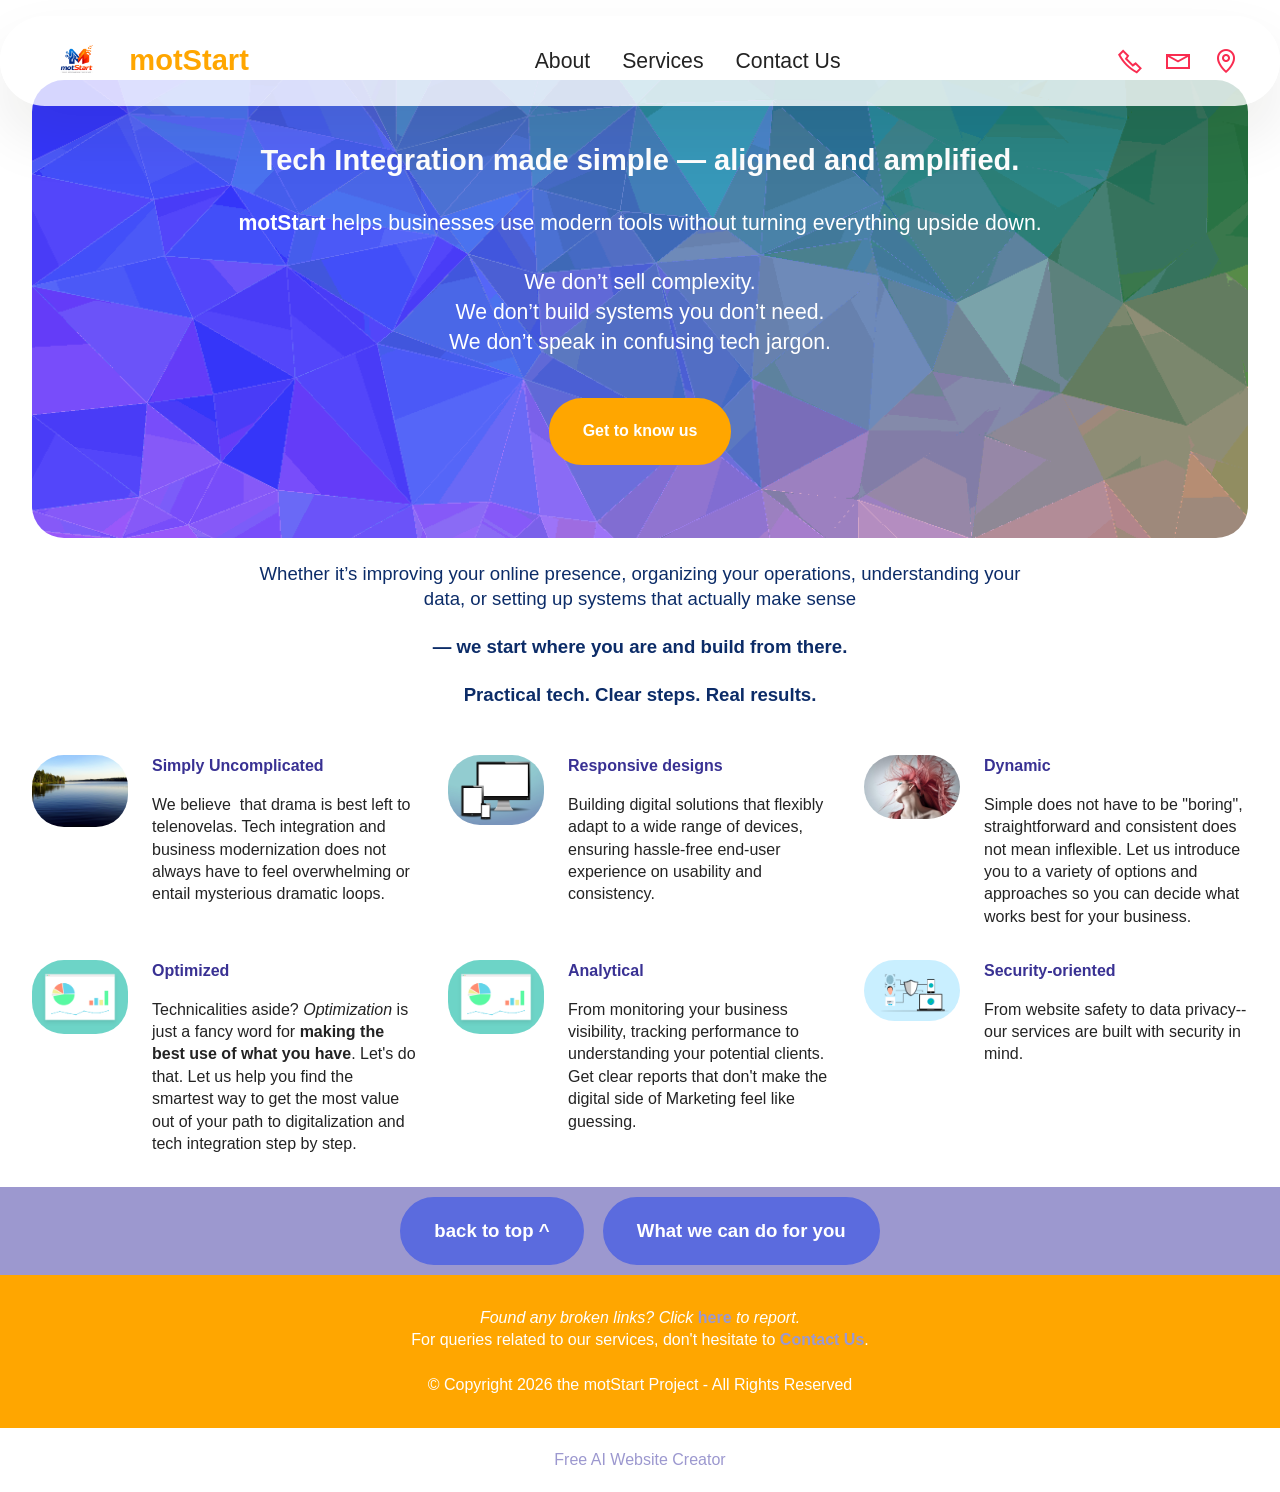
==== commit da8d3a40: "Re-up with products page" ====
--- a/index.html
+++ b/index.html
@@ -1,7 +1,7 @@
 <!DOCTYPE html>
 <html  >
 <head>
-
+  <!-- Site made with Mobirise Website Builder v6.1.12, https://mobirise.com -->
   <meta charset="UTF-8">
   <meta http-equiv="X-UA-Compatible" content="IE=edge">
   <meta name="generator" content="Mobirise v6.1.12, mobirise.com">
@@ -27,7 +27,7 @@
   <noscript><link rel="stylesheet" href="https://fonts.googleapis.com/css?family=Inter+Tight:100,200,300,400,500,600,700,800,900,100i,200i,300i,400i,500i,600i,700i,800i,900i&display=swap"></noscript>
   <link rel="preload" href="https://fonts.googleapis.com/css?family=Material+Symbols+Outlined:100,200,300,400,500,600,700&display=swap" as="style" onload="this.onload=null;this.rel='stylesheet'">
   <noscript><link rel="stylesheet" href="https://fonts.googleapis.com/css?family=Material+Symbols+Outlined:100,200,300,400,500,600,700&display=swap"></noscript>
-  <link rel="preload" as="style" href="assets/mobirise/css/mbr-additional.css?v=eK5zEz"><link rel="stylesheet" href="assets/mobirise/css/mbr-additional.css?v=eK5zEz" type="text/css">
+  <link rel="preload" as="style" href="assets/mobirise/css/mbr-additional.css?v=KjkQR2"><link rel="stylesheet" href="assets/mobirise/css/mbr-additional.css?v=KjkQR2" type="text/css">
 
   
   
@@ -316,8 +316,8 @@
             </div>
         </div>
     </div>
-</section><script src="assets/bootstrap/js/bootstrap.bundle.min.js"></script>  <script src="assets/smoothscroll/smooth-scroll.js"></script>  <script src="assets/ytplayer/index.js"></script>  <script src="assets/dropdown/js/navbar-dropdown.js"></script>  <script src="assets/theme/js/script.js"></script>  
+</section><section class="display-7" style="padding: 0;align-items: center;justify-content: center;flex-wrap: wrap;    align-content: center;display: flex;position: relative;height: 4rem;"><a href="https://mobiri.se/" style="flex: 1 1;height: 4rem;position: absolute;width: 100%;z-index: 1;"><img alt="" style="height: 4rem;" src="[data-uri]"></a><p style="margin: 0;text-align: center;" class="display-7">&#8204;</p><a style="z-index:1" href="https://mobirise.com/builder/ai-website-creator.html">Free AI Website Creator</a></section><script src="assets/bootstrap/js/bootstrap.bundle.min.js"></script>  <script src="assets/smoothscroll/smooth-scroll.js"></script>  <script src="assets/ytplayer/index.js"></script>  <script src="assets/dropdown/js/navbar-dropdown.js"></script>  <script src="assets/theme/js/script.js"></script>  
   
   
 </body>
-</html>
+</html>
--- a/assets/mobirise/css/mbr-additional.css
+++ b/assets/mobirise/css/mbr-additional.css
@@ -4107,3 +4107,927 @@
   background-color: #ffa600;
   overflow: hidden;
 }
+.cid-veNWVDy0SU {
+  padding-top: 10rem;
+  padding-bottom: 1rem;
+  background-color: #ffeb69;
+}
+.cid-veNWVDy0SU .mbr-section-title {
+  text-align: center;
+  color: #393193;
+}
+.cid-veNWVDy0SU .mbr-section-subtitle {
+  text-align: center;
+  color: #232323;
+}
+.cid-veNYK3liet {
+  padding-top: 1rem;
+  padding-bottom: 2rem;
+  background-color: #9c98cf;
+}
+.cid-veNYK3liet img,
+.cid-veNYK3liet .item-img {
+  width: 100%;
+  height: 100%;
+  height: 300px;
+  object-fit: cover;
+}
+.cid-veNYK3liet .item:focus,
+.cid-veNYK3liet span:focus {
+  outline: none;
+}
+.cid-veNYK3liet .item {
+  margin-bottom: 2rem;
+}
+@media (max-width: 767px) {
+  .cid-veNYK3liet .item {
+    margin-bottom: 1rem;
+  }
+}
+.cid-veNYK3liet .item-content {
+  margin-top: 2rem;
+  padding: 0 2.25rem 2.25rem;
+  display: flex;
+  flex-direction: column;
+  height: 100%;
+}
+@media (min-width: 992px) and (max-width: 1200px) {
+  .cid-veNYK3liet .item-content {
+    padding: 2rem 1.5rem;
+    padding-top: 1rem;
+    margin-top: 1rem;
+  }
+}
+@media (max-width: 767px) {
+  .cid-veNYK3liet .item-content {
+    padding: 2rem 1.5rem;
+    padding-top: 1rem;
+    margin-top: 1rem;
+  }
+}
+.cid-veNYK3liet .item-wrapper {
+  position: relative;
+  background: #ffa600;
+  height: 100%;
+  display: flex;
+  flex-flow: column nowrap;
+}
+.cid-veNYK3liet .item-wrapper .item-footer {
+  margin-top: auto;
+}
+.cid-veNYK3liet .mbr-section-title {
+  color: #ffffff;
+}
+.cid-veNYK3liet .item-title {
+  text-align: left;
+  color: #393193;
+}
+.cid-veNYK3liet .item-subtitle {
+  text-align: left;
+  color: #0c2c68;
+}
+.cid-veNYK3liet .mbr-text,
+.cid-veNYK3liet .item .mbr-section-btn {
+  text-align: left;
+  color: #ffffff;
+}
+.cid-veNYK3liet .content-head {
+  max-width: 800px;
+}
+.cid-veOo8AWCKD {
+  padding-top: 2rem;
+  padding-bottom: 1rem;
+  background-color: #ffffff;
+}
+.cid-veOo8AWCKD .item {
+  margin-bottom: 2rem;
+}
+@media (max-width: 767px) {
+  .cid-veOo8AWCKD .item {
+    margin-bottom: 1rem;
+  }
+}
+.cid-veOo8AWCKD .item-wrapper {
+  height: 100%;
+  position: relative;
+}
+.cid-veOo8AWCKD .item-wrapper img {
+  height: 100%;
+  object-fit: cover;
+}
+.cid-veOo8AWCKD .item-wrapper .icon-wrapper {
+  pointer-events: none;
+  position: absolute;
+  width: 60px;
+  height: 60px;
+  font-size: 22px;
+  left: 50%;
+  top: 50%;
+  display: flex;
+  align-items: center;
+  justify-content: center;
+  border: 2px solid transparent;
+  border-radius: 50%;
+  opacity: 0;
+  color: #464845 !important;
+  transform: translateX(-50%) translateY(-50%);
+  background-color: #edefea !important;
+  transition: 0.2s;
+}
+.cid-veOo8AWCKD .item-wrapper:hover .icon-wrapper {
+  opacity: 1;
+}
+.cid-veOo8AWCKD .carousel-control,
+.cid-veOo8AWCKD .close {
+  background: #1b1b1b;
+}
+.cid-veOo8AWCKD .carousel-control-prev {
+  margin-left: 2.5rem;
+}
+.cid-veOo8AWCKD .carousel-control-prev span {
+  margin-right: 5px;
+}
+.cid-veOo8AWCKD .carousel-control-next {
+  margin-right: 2.5rem;
+}
+.cid-veOo8AWCKD .carousel-control-next span {
+  margin-left: 5px;
+}
+.cid-veOo8AWCKD .close {
+  position: fixed;
+  opacity: 0.5;
+  font-size: 22px;
+  font-weight: 300;
+  width: 60px;
+  height: 60px;
+  border-radius: 50%;
+  color: #fff;
+  top: 2.5rem;
+  right: 2.5rem;
+  border: 2px solid #fff;
+  text-shadow: none;
+  z-index: 5;
+  transition: opacity 0.3s ease;
+  font-family: 'Moririse2';
+  align-items: center;
+  justify-content: center;
+  display: flex;
+}
+.cid-veOo8AWCKD .close::before {
+  content: '\e91a';
+}
+.cid-veOo8AWCKD .close:hover {
+  opacity: 1;
+  background: #000;
+  color: #fff;
+}
+.cid-veOo8AWCKD .carousel-control {
+  display: flex;
+  top: 50%;
+  width: 60px;
+  height: 60px;
+  margin-top: -1.5rem;
+  font-size: 22px;
+  background-color: rgba(0, 0, 0, 0.5);
+  border: 2px solid #fff;
+  border-radius: 50%;
+  transition: all 0.3s;
+}
+.cid-veOo8AWCKD .carousel-control.carousel-control-prev {
+  left: 0;
+  margin-left: 2.5rem;
+}
+.cid-veOo8AWCKD .carousel-control.carousel-control-next {
+  right: 0;
+  margin-right: 2.5rem;
+}
+@media (max-width: 767px) {
+  .cid-veOo8AWCKD .carousel-control {
+    top: auto;
+    bottom: 1rem;
+  }
+}
+.cid-veOo8AWCKD .carousel-indicators {
+  position: absolute;
+  bottom: 0;
+  margin-bottom: 3px;
+}
+.cid-veOo8AWCKD .carousel-indicators li {
+  max-width: 15px;
+  height: 15px;
+  width: 15px;
+  max-height: 15px;
+  margin: 3px;
+  background-color: rgba(0, 0, 0, 0.5);
+  border: 2px solid #fff;
+  border-radius: 50%;
+  opacity: 0.5;
+  transition: all 0.3s;
+}
+.cid-veOo8AWCKD .carousel-indicators li.active,
+.cid-veOo8AWCKD .carousel-indicators li:hover {
+  opacity: 0.9;
+}
+.cid-veOo8AWCKD .carousel-indicators li::after,
+.cid-veOo8AWCKD .carousel-indicators li::before {
+  content: none;
+}
+.cid-veOo8AWCKD .carousel-indicators.ie-fix {
+  left: 50%;
+  display: block;
+  width: 60%;
+  margin-left: -30%;
+  text-align: center;
+}
+@media (max-width: 768px) {
+  .cid-veOo8AWCKD .carousel-indicators {
+    display: none !important;
+  }
+}
+@media (max-width: 991px) {
+  .cid-veOo8AWCKD .carousel-indicators {
+    margin-bottom: 3.625rem !important;
+    padding-left: 2.5rem;
+    padding-right: 2.5rem;
+  }
+}
+@media (max-width: 767px) {
+  .cid-veOo8AWCKD .carousel-indicators {
+    display: none;
+  }
+}
+.cid-veOo8AWCKD .carousel-inner {
+  display: flex;
+  align-items: center;
+}
+.cid-veOo8AWCKD .carousel-inner > .active {
+  display: block;
+}
+.cid-veOo8AWCKD .carousel-control.left {
+  left: 0;
+  margin-left: 2.5rem;
+}
+.cid-veOo8AWCKD .carousel-control.right {
+  right: 0;
+  margin-right: 2.5rem;
+}
+.cid-veOo8AWCKD .carousel-control:hover {
+  background: #1b1b1b;
+  color: #fff;
+  opacity: 1;
+}
+@media (max-width: 768px) {
+  .cid-veOo8AWCKD .carousel-control,
+  .cid-veOo8AWCKD .carousel-indicators,
+  .cid-veOo8AWCKD .modal .close {
+    position: fixed;
+  }
+}
+@media (max-width: 767px) {
+  .cid-veOo8AWCKD .mbr-slider .carousel-control {
+    top: auto;
+    bottom: 20px;
+  }
+  .cid-veOo8AWCKD .mbr-slider > .container .carousel-control {
+    margin-bottom: 0;
+  }
+}
+.cid-veOo8AWCKD .carousel-indicators .active,
+.cid-veOo8AWCKD .carousel-indicators li {
+  width: 7px;
+  height: 7px;
+  margin: 3px;
+  background: #000000;
+  opacity: 0.5;
+  border: 4px solid #000000;
+}
+.cid-veOo8AWCKD .carousel-indicators .active {
+  background: #fff;
+}
+.cid-veOo8AWCKD .carousel-indicators li {
+  max-width: 15px;
+  max-height: 15px;
+  border-radius: 50%;
+}
+.cid-veOo8AWCKD .modal {
+  padding-left: 0 !important;
+  position: fixed;
+  overflow: hidden;
+  padding-right: 0 !important;
+}
+.cid-veOo8AWCKD .modal-dialog {
+  margin: 0 auto;
+  max-width: 100%;
+  padding-left: 1rem;
+  padding-right: 1rem;
+}
+.cid-veOo8AWCKD .modal-content {
+  border-radius: 0;
+  border: none;
+  background: transparent;
+}
+.cid-veOo8AWCKD .modal-body {
+  padding: 0;
+  display: flex;
+  align-items: center;
+}
+.cid-veOo8AWCKD .modal-body img {
+  width: 100%;
+  object-fit: contain;
+  max-height: calc(100vh - 1.75rem);
+}
+.cid-veOo8AWCKD .carousel {
+  width: 100%;
+}
+.cid-veOo8AWCKD .modal-backdrop.in {
+  opacity: 0.8;
+}
+.cid-veOo8AWCKD .modal.fade .modal-dialog {
+  transition: margin-top 0.3s ease-out;
+}
+.cid-veOo8AWCKD .modal.fade .modal-dialog,
+.cid-veOo8AWCKD .modal.in .modal-dialog {
+  transform: none;
+}
+.cid-veOo8AWCKD .mbr-gallery .item-wrapper {
+  cursor: pointer;
+}
+.cid-veOo8AWCKD .content-head {
+  max-width: 800px;
+}
+.cid-veOo8AWCKD .mbr-section-subtitle {
+  color: #0c2c68;
+}
+.cid-veOo8AWCKD .mbr-section-title {
+  color: #393193;
+}
+.cid-veNIl6nyoD {
+  z-index: 1000;
+  width: 100%;
+  position: relative;
+}
+.cid-veNIl6nyoD .dropdown-item:before {
+  font-family: Moririse2 !important;
+  content: "\e966";
+  display: inline-block;
+  width: 0;
+  position: absolute;
+  left: 1rem;
+  top: 0.5rem;
+  margin-right: 0.5rem;
+  line-height: 1;
+  font-size: inherit;
+  vertical-align: middle;
+  text-align: center;
+  overflow: hidden;
+  transform: scale(0, 1);
+  transition: all 0.25s ease-in-out;
+}
+@media (max-width: 767px) {
+  .cid-veNIl6nyoD .navbar-toggler {
+    transform: scale(0.8);
+  }
+}
+.cid-veNIl6nyoD .navbar-brand {
+  flex-shrink: 0;
+  align-items: center;
+  margin-right: 0;
+  padding: 10px 0;
+  transition: all 0.3s;
+  word-break: break-word;
+  z-index: 1;
+}
+.cid-veNIl6nyoD .navbar-brand img {
+  max-width: 100%;
+  max-height: 100%;
+  border-radius: 0px !important;
+}
+.cid-veNIl6nyoD .navbar-brand .navbar-caption {
+  line-height: inherit !important;
+}
+.cid-veNIl6nyoD .navbar-brand .navbar-logo a {
+  outline: none;
+}
+.cid-veNIl6nyoD .navbar-nav {
+  margin: auto;
+  margin-left: 0;
+  margin-left: auto;
+}
+.cid-veNIl6nyoD .navbar-nav .nav-item {
+  padding: 0 !important;
+  transition: .3s all !important;
+}
+.cid-veNIl6nyoD .navbar-nav .nav-item .nav-link {
+  padding: 16px !important;
+  margin: 0 !important;
+  border-radius: 1rem !important;
+  transition: .3s all !important;
+}
+.cid-veNIl6nyoD .navbar-nav .nav-item .nav-link:hover {
+  background-color: rgba(27, 31, 10, 0.06);
+}
+.cid-veNIl6nyoD .navbar-nav .open .nav-link::after {
+  transform: rotate(180deg);
+}
+@media (min-width: 992px) {
+  .cid-veNIl6nyoD .navbar-nav .open .nav-link::before {
+    content: "";
+    width: 100%;
+    height: 20px;
+    top: 100%;
+    background: transparent;
+    position: absolute;
+  }
+}
+.cid-veNIl6nyoD .navbar-nav .dropdown-item {
+  padding: 12px !important;
+  border-radius: 0.5rem !important;
+  margin: 0 8px !important;
+  transition: .3s all !important;
+}
+.cid-veNIl6nyoD .navbar-nav .dropdown-item:hover {
+  background-color: rgba(27, 31, 10, 0.06);
+}
+@media (min-width: 992px) {
+  .cid-veNIl6nyoD .navbar-nav {
+    padding-left: 1.5rem;
+  }
+}
+.cid-veNIl6nyoD .nav-link {
+  width: fit-content;
+  position: relative;
+}
+.cid-veNIl6nyoD .navbar-logo {
+  padding-left: 2rem;
+  margin: 0 !important;
+}
+@media (max-width: 767px) {
+  .cid-veNIl6nyoD .navbar-logo {
+    padding-left: 1rem;
+  }
+}
+.cid-veNIl6nyoD .navbar-caption {
+  padding-left: 1rem;
+  padding-right: .5rem;
+}
+@media (max-width: 767px) {
+  .cid-veNIl6nyoD .nav-dropdown {
+    padding-bottom: 0.5rem;
+  }
+}
+.cid-veNIl6nyoD .nav-dropdown .link.dropdown-toggle::after {
+  margin-left: 0.5rem;
+  margin-top: 0.2rem;
+  transition: .3s all;
+}
+.cid-veNIl6nyoD .container {
+  display: flex;
+  height: 90px;
+  padding: 0.5rem 0.6rem;
+  flex-wrap: nowrap;
+  background: rgba(255, 255, 255, 0.8) !important;
+  left: 0;
+  right: 0;
+  -webkit-box-pack: justify;
+  -ms-flex-pack: justify;
+  justify-content: flex-end;
+  -webkit-box-align: center;
+  -webkit-align-items: center;
+  -ms-flex-align: center;
+  align-items: center;
+  border-radius: 100vw;
+  margin-top: 1rem;
+  background-color: #ffffff;
+  box-shadow: 0 30px 60px 0 rgba(27, 31, 10, 0.08);
+}
+@media (max-width: 992px) {
+  .cid-veNIl6nyoD .container {
+    padding-right: 2rem;
+  }
+}
+@media (max-width: 767px) {
+  .cid-veNIl6nyoD .container {
+    width: 95%;
+    height: 56px !important;
+    padding-right: 1rem;
+    margin-top: 0rem;
+  }
+}
+.cid-veNIl6nyoD .iconfont-wrapper {
+  color: #f92c50 !important;
+  font-size: 1.5rem;
+  padding-right: 0.5rem;
+}
+.cid-veNIl6nyoD .dropdown-menu {
+  flex-wrap: wrap;
+  flex-direction: column;
+  max-width: 100%;
+  padding: 12px 4px !important;
+  border-radius: 1.5rem;
+  transition: .3s all !important;
+  min-width: auto;
+  background: #ffffff;
+  background: rgba(255, 255, 255, 0.8) !important;
+}
+.cid-veNIl6nyoD .nav-item:focus,
+.cid-veNIl6nyoD .nav-link:focus {
+  outline: none;
+}
+.cid-veNIl6nyoD .dropdown .dropdown-menu .dropdown-item {
+  width: auto;
+  transition: all 0.25s ease-in-out;
+}
+.cid-veNIl6nyoD .dropdown .dropdown-menu .dropdown-item::after {
+  right: 0.5rem;
+}
+.cid-veNIl6nyoD .dropdown .dropdown-menu .dropdown-item .mbr-iconfont {
+  margin-right: 0.5rem;
+  vertical-align: sub;
+}
+.cid-veNIl6nyoD .dropdown .dropdown-menu .dropdown-item .mbr-iconfont:before {
+  display: inline-block;
+  transform: scale(1, 1);
+  transition: all 0.25s ease-in-out;
+}
+.cid-veNIl6nyoD .collapsed .dropdown-menu .dropdown-item:before {
+  display: none;
+}
+.cid-veNIl6nyoD .collapsed .dropdown .dropdown-menu .dropdown-item {
+  padding: 0.235em 1.5em 0.235em 1.5em !important;
+  transition: none;
+  margin: 0 !important;
+}
+.cid-veNIl6nyoD .navbar {
+  min-height: 90px;
+  transition: all 0.3s;
+  border-bottom: 1px solid transparent;
+  background: transparent !important;
+  padding: 0 !important;
+  border: none !important;
+  box-shadow: none !important;
+  border-radius: 0 !important;
+}
+.cid-veNIl6nyoD .navbar.opened {
+  transition: all 0.3s;
+}
+.cid-veNIl6nyoD .navbar .dropdown-item {
+  padding: 0.5rem 1.8rem;
+}
+.cid-veNIl6nyoD .navbar .navbar-logo img {
+  width: auto;
+}
+.cid-veNIl6nyoD .navbar .navbar-collapse {
+  z-index: 1;
+  justify-content: flex-end;
+}
+.cid-veNIl6nyoD .navbar.collapsed {
+  justify-content: center;
+}
+.cid-veNIl6nyoD .navbar.collapsed .nav-item .nav-link::before {
+  display: none;
+}
+.cid-veNIl6nyoD .navbar.collapsed.opened .dropdown-menu {
+  top: 0;
+}
+@media (min-width: 992px) {
+  .cid-veNIl6nyoD .navbar.collapsed.opened:not(.navbar-short) .navbar-collapse {
+    max-height: calc(98.5vh - 3rem);
+  }
+}
+.cid-veNIl6nyoD .navbar.collapsed .dropdown-menu .dropdown-submenu {
+  left: 0 !important;
+}
+.cid-veNIl6nyoD .navbar.collapsed .dropdown-menu .dropdown-item:after {
+  right: auto;
+}
+.cid-veNIl6nyoD .navbar.collapsed .dropdown-menu .dropdown-toggle[data-toggle="dropdown-submenu"]:after {
+  margin-left: 0.5rem;
+  margin-top: 0.2rem;
+  border-top: 0.35em solid;
+  border-right: 0.35em solid transparent;
+  border-left: 0.35em solid transparent;
+  border-bottom: 0;
+  top: 41%;
+}
+.cid-veNIl6nyoD .navbar.collapsed ul.navbar-nav li {
+  margin: auto;
+}
+.cid-veNIl6nyoD .navbar.collapsed .dropdown-menu .dropdown-item {
+  padding: 0.25rem 1.5rem;
+  text-align: center;
+}
+.cid-veNIl6nyoD .navbar.collapsed .icons-menu {
+  padding-left: 0;
+  padding-right: 0;
+  padding-top: 0.5rem;
+  padding-bottom: 0.5rem;
+}
+@media (max-width: 767px) {
+  .cid-veNIl6nyoD .navbar {
+    min-height: 72px;
+  }
+  .cid-veNIl6nyoD .navbar .navbar-logo img {
+    height: 2rem !important;
+  }
+}
+@media (max-width: 991px) {
+  .cid-veNIl6nyoD .navbar .nav-item .nav-link::before {
+    display: none;
+  }
+  .cid-veNIl6nyoD .navbar.opened .dropdown-menu {
+    top: 0;
+  }
+  .cid-veNIl6nyoD .navbar .dropdown-menu .dropdown-submenu {
+    left: 0 !important;
+  }
+  .cid-veNIl6nyoD .navbar .dropdown-menu .dropdown-item:after {
+    right: auto;
+  }
+  .cid-veNIl6nyoD .navbar .dropdown-menu .dropdown-toggle[data-toggle="dropdown-submenu"]:after {
+    margin-left: 0.5rem;
+    margin-top: 0.2rem;
+    border-top: 0.35em solid;
+    border-right: 0.35em solid transparent;
+    border-left: 0.35em solid transparent;
+    border-bottom: 0;
+    top: 40%;
+  }
+  .cid-veNIl6nyoD .navbar .dropdown-menu .dropdown-item {
+    padding: 0.25rem 1.5rem !important;
+    text-align: center;
+  }
+  .cid-veNIl6nyoD .navbar .navbar-brand {
+    flex-shrink: initial;
+    flex-basis: auto;
+    word-break: break-word;
+    padding-right: 10px;
+  }
+  .cid-veNIl6nyoD .navbar .navbar-toggler {
+    flex-basis: auto;
+  }
+  .cid-veNIl6nyoD .navbar .icons-menu {
+    padding-left: 0;
+    padding-top: 0.5rem;
+    padding-bottom: 0.5rem;
+  }
+}
+.cid-veNIl6nyoD .navbar.navbar-short .navbar-logo img {
+  height: 2rem;
+}
+.cid-veNIl6nyoD .dropdown-item.active,
+.cid-veNIl6nyoD .dropdown-item:active {
+  background-color: transparent;
+}
+.cid-veNIl6nyoD .navbar-expand-lg .navbar-nav .nav-link {
+  padding: 0;
+}
+.cid-veNIl6nyoD .nav-dropdown .link.dropdown-toggle {
+  margin-right: 1.667em;
+}
+.cid-veNIl6nyoD .nav-dropdown .link.dropdown-toggle[aria-expanded="true"] {
+  margin-right: 0;
+  padding: 0.667em 1.667em;
+}
+.cid-veNIl6nyoD .navbar.navbar-expand-lg .dropdown .dropdown-menu {
+  background: #ffffff;
+}
+.cid-veNIl6nyoD .navbar.navbar-expand-lg .dropdown .dropdown-menu .dropdown-submenu {
+  margin: 0;
+  left: 105%;
+  transform: none;
+  top: -12px;
+}
+.cid-veNIl6nyoD .navbar .dropdown.open > .dropdown-menu {
+  display: flex;
+}
+.cid-veNIl6nyoD ul.navbar-nav {
+  flex-wrap: wrap;
+}
+.cid-veNIl6nyoD .navbar-buttons {
+  text-align: center;
+  min-width: 140px;
+}
+@media (max-width: 992px) {
+  .cid-veNIl6nyoD .navbar-buttons {
+    text-align: left;
+  }
+}
+.cid-veNIl6nyoD button.navbar-toggler {
+  outline: none;
+  width: 31px;
+  height: 20px;
+  cursor: pointer;
+  transition: all 0.2s;
+  position: relative;
+  align-self: center;
+}
+.cid-veNIl6nyoD button.navbar-toggler .hamburger span {
+  position: absolute;
+  right: 0;
+  width: 30px;
+  height: 2px;
+  border-right: 5px;
+  background-color: #000000;
+}
+.cid-veNIl6nyoD button.navbar-toggler .hamburger span:nth-child(1) {
+  top: 0;
+  transition: all 0.2s;
+}
+.cid-veNIl6nyoD button.navbar-toggler .hamburger span:nth-child(2) {
+  top: 8px;
+  transition: all 0.15s;
+}
+.cid-veNIl6nyoD button.navbar-toggler .hamburger span:nth-child(3) {
+  top: 8px;
+  transition: all 0.15s;
+}
+.cid-veNIl6nyoD button.navbar-toggler .hamburger span:nth-child(4) {
+  top: 16px;
+  transition: all 0.2s;
+}
+.cid-veNIl6nyoD nav.opened .hamburger span:nth-child(1) {
+  top: 8px;
+  width: 0;
+  opacity: 0;
+  right: 50%;
+  transition: all 0.2s;
+}
+.cid-veNIl6nyoD nav.opened .hamburger span:nth-child(2) {
+  transform: rotate(45deg);
+  transition: all 0.25s;
+}
+.cid-veNIl6nyoD nav.opened .hamburger span:nth-child(3) {
+  transform: rotate(-45deg);
+  transition: all 0.25s;
+}
+.cid-veNIl6nyoD nav.opened .hamburger span:nth-child(4) {
+  top: 8px;
+  width: 0;
+  opacity: 0;
+  right: 50%;
+  transition: all 0.2s;
+}
+.cid-veNIl6nyoD .navbar-dropdown {
+  padding: 0 1rem;
+}
+.cid-veNIl6nyoD a.nav-link {
+  display: flex;
+  align-items: center;
+  justify-content: center;
+}
+.cid-veNIl6nyoD .icons-menu {
+  flex-wrap: nowrap;
+  display: flex;
+  justify-content: center;
+  padding-left: 1rem;
+  padding-right: 1rem;
+  padding-top: 0.3rem;
+  text-align: center;
+}
+@media (max-width: 992px) {
+  .cid-veNIl6nyoD .icons-menu {
+    justify-content: flex-start;
+    margin-bottom: .5rem;
+  }
+}
+@media screen and (-ms-high-contrast: active), (-ms-high-contrast: none) {
+  .cid-veNIl6nyoD .navbar {
+    height: 70px;
+  }
+  .cid-veNIl6nyoD .navbar.opened {
+    height: auto;
+  }
+  .cid-veNIl6nyoD .nav-item .nav-link:hover::before {
+    width: 175%;
+    max-width: calc(100% + 2rem);
+    left: -1rem;
+  }
+}
+.cid-veNIl6nyoD .navbar .dropdown > .dropdown-menu {
+  display: none;
+  width: max-content;
+  max-width: 500px !important;
+  transform: translateX(-50%);
+  top: calc(100% + 20px);
+  left: 50%;
+}
+.cid-veNIl6nyoD .navbar .dropdown > .dropdown-menu .dropdown-item {
+  line-height: 1 !important;
+}
+.cid-veNIl6nyoD .navbar .dropdown > .dropdown-menu .dropdown .dropdown-item {
+  align-items: center;
+  display: flex;
+  height: max-content !important;
+  min-height: max-content !important;
+}
+.cid-veNIl6nyoD .navbar .dropdown > .dropdown-menu .dropdown .dropdown-item::after {
+  display: inline-block;
+  position: static;
+  margin-left: 0.5rem;
+  margin-top: 0;
+  margin-right: 0;
+  margin-bottom: 0;
+  transition: .3s all;
+  transform: rotate(-90deg);
+}
+.cid-veNIl6nyoD .navbar .dropdown > .dropdown-menu .dropdown.open .dropdown-item::after {
+  transform: rotate(0deg);
+}
+.cid-veNIl6nyoD .mbr-section-btn {
+  margin: -0.6rem -0.6rem;
+}
+.cid-veNIl6nyoD .navbar-toggler {
+  margin-left: 12px;
+  margin-right: 8px;
+  order: 1000;
+}
+@media (max-width: 991px) {
+  .cid-veNIl6nyoD .navbar-brand {
+    margin-right: auto;
+  }
+  .cid-veNIl6nyoD .navbar-collapse {
+    z-index: -1 !important;
+    position: absolute;
+    top: 110%;
+    left: 0;
+    width: 100%;
+    padding: 1rem;
+    border-radius: 1.5rem;
+    background: #ffffff;
+    opacity: 1;
+    border-color: rgba(255, 255, 255, 0.8) !important;
+    background: rgba(255, 255, 255, 0.8) !important;
+    backdrop-filter: blur(8px);
+  }
+  .cid-veNIl6nyoD .navbar-nav .nav-item .nav-link::after {
+    margin-left: 10px;
+  }
+  .cid-veNIl6nyoD .navbar-nav .dropdown-item:hover {
+    background-color: rgba(27, 31, 10, 0.06);
+  }
+  .cid-veNIl6nyoD .navbar .dropdown > .dropdown-menu {
+    max-width: 100% !important;
+    transform: translateX(0);
+    top: 10px;
+    left: 0;
+    padding: 8px !important;
+    border-radius: 1rem;
+    background-color: rgba(27, 31, 10, 0.04) !important;
+  }
+  .cid-veNIl6nyoD .navbar .dropdown > .dropdown-menu .dropdown-item {
+    padding: 8px !important;
+    line-height: 1 !important;
+    margin-bottom: 4px !important;
+  }
+  .cid-veNIl6nyoD .navbar .dropdown > .dropdown-menu .dropdown .dropdown-item {
+    align-items: center;
+    display: flex;
+    height: max-content !important;
+    min-height: max-content !important;
+  }
+  .cid-veNIl6nyoD .navbar .dropdown > .dropdown-menu .dropdown .dropdown-item::after {
+    display: inline-block;
+    position: static;
+    margin-left: 0.5rem;
+    margin-top: 0;
+    margin-right: 0;
+    margin-bottom: 0;
+    transition: .3s all;
+    transform: rotate(0deg);
+  }
+  .cid-veNIl6nyoD .navbar .dropdown > .dropdown-menu .dropdown.open .dropdown-item::after {
+    transform: rotate(180deg);
+  }
+  .cid-veNIl6nyoD .navbar .dropdown > .dropdown-menu .dropdown-submenu {
+    position: static;
+    width: 100%;
+    max-width: 100% !important;
+    transform: translateX(0) !important;
+    top: 0;
+    left: 0;
+    padding: 8px !important;
+    border-radius: 1rem;
+    background-color: rgba(27, 31, 10, 0.04) !important;
+  }
+  .cid-veNIl6nyoD .navbar .dropdown.open > .dropdown-menu {
+    display: flex !important;
+    flex-direction: column;
+    align-items: flex-start;
+  }
+}
+@media (max-width: 575px) {
+  .cid-veNIl6nyoD .navbar-collapse {
+    padding: 1rem;
+  }
+}
+.cid-veNIl7PzgU {
+  padding-top: 0rem;
+  padding-bottom: 0rem;
+  background-color: #9c98cf;
+}
+.cid-veNIl80bOx {
+  padding-top: 2rem;
+  padding-bottom: 2rem;
+  background-color: #ffa600;
+  overflow: hidden;
+}
--- a/assets/mobirise/css/mbr-additional.css
+++ b/assets/mobirise/css/mbr-additional.css
@@ -4107,3 +4107,927 @@
   background-color: #ffa600;
   overflow: hidden;
 }
+.cid-veNWVDy0SU {
+  padding-top: 10rem;
+  padding-bottom: 1rem;
+  background-color: #ffeb69;
+}
+.cid-veNWVDy0SU .mbr-section-title {
+  text-align: center;
+  color: #393193;
+}
+.cid-veNWVDy0SU .mbr-section-subtitle {
+  text-align: center;
+  color: #232323;
+}
+.cid-veNYK3liet {
+  padding-top: 1rem;
+  padding-bottom: 2rem;
+  background-color: #9c98cf;
+}
+.cid-veNYK3liet img,
+.cid-veNYK3liet .item-img {
+  width: 100%;
+  height: 100%;
+  height: 300px;
+  object-fit: cover;
+}
+.cid-veNYK3liet .item:focus,
+.cid-veNYK3liet span:focus {
+  outline: none;
+}
+.cid-veNYK3liet .item {
+  margin-bottom: 2rem;
+}
+@media (max-width: 767px) {
+  .cid-veNYK3liet .item {
+    margin-bottom: 1rem;
+  }
+}
+.cid-veNYK3liet .item-content {
+  margin-top: 2rem;
+  padding: 0 2.25rem 2.25rem;
+  display: flex;
+  flex-direction: column;
+  height: 100%;
+}
+@media (min-width: 992px) and (max-width: 1200px) {
+  .cid-veNYK3liet .item-content {
+    padding: 2rem 1.5rem;
+    padding-top: 1rem;
+    margin-top: 1rem;
+  }
+}
+@media (max-width: 767px) {
+  .cid-veNYK3liet .item-content {
+    padding: 2rem 1.5rem;
+    padding-top: 1rem;
+    margin-top: 1rem;
+  }
+}
+.cid-veNYK3liet .item-wrapper {
+  position: relative;
+  background: #ffa600;
+  height: 100%;
+  display: flex;
+  flex-flow: column nowrap;
+}
+.cid-veNYK3liet .item-wrapper .item-footer {
+  margin-top: auto;
+}
+.cid-veNYK3liet .mbr-section-title {
+  color: #ffffff;
+}
+.cid-veNYK3liet .item-title {
+  text-align: left;
+  color: #393193;
+}
+.cid-veNYK3liet .item-subtitle {
+  text-align: left;
+  color: #0c2c68;
+}
+.cid-veNYK3liet .mbr-text,
+.cid-veNYK3liet .item .mbr-section-btn {
+  text-align: left;
+  color: #ffffff;
+}
+.cid-veNYK3liet .content-head {
+  max-width: 800px;
+}
+.cid-veOo8AWCKD {
+  padding-top: 2rem;
+  padding-bottom: 1rem;
+  background-color: #ffffff;
+}
+.cid-veOo8AWCKD .item {
+  margin-bottom: 2rem;
+}
+@media (max-width: 767px) {
+  .cid-veOo8AWCKD .item {
+    margin-bottom: 1rem;
+  }
+}
+.cid-veOo8AWCKD .item-wrapper {
+  height: 100%;
+  position: relative;
+}
+.cid-veOo8AWCKD .item-wrapper img {
+  height: 100%;
+  object-fit: cover;
+}
+.cid-veOo8AWCKD .item-wrapper .icon-wrapper {
+  pointer-events: none;
+  position: absolute;
+  width: 60px;
+  height: 60px;
+  font-size: 22px;
+  left: 50%;
+  top: 50%;
+  display: flex;
+  align-items: center;
+  justify-content: center;
+  border: 2px solid transparent;
+  border-radius: 50%;
+  opacity: 0;
+  color: #464845 !important;
+  transform: translateX(-50%) translateY(-50%);
+  background-color: #edefea !important;
+  transition: 0.2s;
+}
+.cid-veOo8AWCKD .item-wrapper:hover .icon-wrapper {
+  opacity: 1;
+}
+.cid-veOo8AWCKD .carousel-control,
+.cid-veOo8AWCKD .close {
+  background: #1b1b1b;
+}
+.cid-veOo8AWCKD .carousel-control-prev {
+  margin-left: 2.5rem;
+}
+.cid-veOo8AWCKD .carousel-control-prev span {
+  margin-right: 5px;
+}
+.cid-veOo8AWCKD .carousel-control-next {
+  margin-right: 2.5rem;
+}
+.cid-veOo8AWCKD .carousel-control-next span {
+  margin-left: 5px;
+}
+.cid-veOo8AWCKD .close {
+  position: fixed;
+  opacity: 0.5;
+  font-size: 22px;
+  font-weight: 300;
+  width: 60px;
+  height: 60px;
+  border-radius: 50%;
+  color: #fff;
+  top: 2.5rem;
+  right: 2.5rem;
+  border: 2px solid #fff;
+  text-shadow: none;
+  z-index: 5;
+  transition: opacity 0.3s ease;
+  font-family: 'Moririse2';
+  align-items: center;
+  justify-content: center;
+  display: flex;
+}
+.cid-veOo8AWCKD .close::before {
+  content: '\e91a';
+}
+.cid-veOo8AWCKD .close:hover {
+  opacity: 1;
+  background: #000;
+  color: #fff;
+}
+.cid-veOo8AWCKD .carousel-control {
+  display: flex;
+  top: 50%;
+  width: 60px;
+  height: 60px;
+  margin-top: -1.5rem;
+  font-size: 22px;
+  background-color: rgba(0, 0, 0, 0.5);
+  border: 2px solid #fff;
+  border-radius: 50%;
+  transition: all 0.3s;
+}
+.cid-veOo8AWCKD .carousel-control.carousel-control-prev {
+  left: 0;
+  margin-left: 2.5rem;
+}
+.cid-veOo8AWCKD .carousel-control.carousel-control-next {
+  right: 0;
+  margin-right: 2.5rem;
+}
+@media (max-width: 767px) {
+  .cid-veOo8AWCKD .carousel-control {
+    top: auto;
+    bottom: 1rem;
+  }
+}
+.cid-veOo8AWCKD .carousel-indicators {
+  position: absolute;
+  bottom: 0;
+  margin-bottom: 3px;
+}
+.cid-veOo8AWCKD .carousel-indicators li {
+  max-width: 15px;
+  height: 15px;
+  width: 15px;
+  max-height: 15px;
+  margin: 3px;
+  background-color: rgba(0, 0, 0, 0.5);
+  border: 2px solid #fff;
+  border-radius: 50%;
+  opacity: 0.5;
+  transition: all 0.3s;
+}
+.cid-veOo8AWCKD .carousel-indicators li.active,
+.cid-veOo8AWCKD .carousel-indicators li:hover {
+  opacity: 0.9;
+}
+.cid-veOo8AWCKD .carousel-indicators li::after,
+.cid-veOo8AWCKD .carousel-indicators li::before {
+  content: none;
+}
+.cid-veOo8AWCKD .carousel-indicators.ie-fix {
+  left: 50%;
+  display: block;
+  width: 60%;
+  margin-left: -30%;
+  text-align: center;
+}
+@media (max-width: 768px) {
+  .cid-veOo8AWCKD .carousel-indicators {
+    display: none !important;
+  }
+}
+@media (max-width: 991px) {
+  .cid-veOo8AWCKD .carousel-indicators {
+    margin-bottom: 3.625rem !important;
+    padding-left: 2.5rem;
+    padding-right: 2.5rem;
+  }
+}
+@media (max-width: 767px) {
+  .cid-veOo8AWCKD .carousel-indicators {
+    display: none;
+  }
+}
+.cid-veOo8AWCKD .carousel-inner {
+  display: flex;
+  align-items: center;
+}
+.cid-veOo8AWCKD .carousel-inner > .active {
+  display: block;
+}
+.cid-veOo8AWCKD .carousel-control.left {
+  left: 0;
+  margin-left: 2.5rem;
+}
+.cid-veOo8AWCKD .carousel-control.right {
+  right: 0;
+  margin-right: 2.5rem;
+}
+.cid-veOo8AWCKD .carousel-control:hover {
+  background: #1b1b1b;
+  color: #fff;
+  opacity: 1;
+}
+@media (max-width: 768px) {
+  .cid-veOo8AWCKD .carousel-control,
+  .cid-veOo8AWCKD .carousel-indicators,
+  .cid-veOo8AWCKD .modal .close {
+    position: fixed;
+  }
+}
+@media (max-width: 767px) {
+  .cid-veOo8AWCKD .mbr-slider .carousel-control {
+    top: auto;
+    bottom: 20px;
+  }
+  .cid-veOo8AWCKD .mbr-slider > .container .carousel-control {
+    margin-bottom: 0;
+  }
+}
+.cid-veOo8AWCKD .carousel-indicators .active,
+.cid-veOo8AWCKD .carousel-indicators li {
+  width: 7px;
+  height: 7px;
+  margin: 3px;
+  background: #000000;
+  opacity: 0.5;
+  border: 4px solid #000000;
+}
+.cid-veOo8AWCKD .carousel-indicators .active {
+  background: #fff;
+}
+.cid-veOo8AWCKD .carousel-indicators li {
+  max-width: 15px;
+  max-height: 15px;
+  border-radius: 50%;
+}
+.cid-veOo8AWCKD .modal {
+  padding-left: 0 !important;
+  position: fixed;
+  overflow: hidden;
+  padding-right: 0 !important;
+}
+.cid-veOo8AWCKD .modal-dialog {
+  margin: 0 auto;
+  max-width: 100%;
+  padding-left: 1rem;
+  padding-right: 1rem;
+}
+.cid-veOo8AWCKD .modal-content {
+  border-radius: 0;
+  border: none;
+  background: transparent;
+}
+.cid-veOo8AWCKD .modal-body {
+  padding: 0;
+  display: flex;
+  align-items: center;
+}
+.cid-veOo8AWCKD .modal-body img {
+  width: 100%;
+  object-fit: contain;
+  max-height: calc(100vh - 1.75rem);
+}
+.cid-veOo8AWCKD .carousel {
+  width: 100%;
+}
+.cid-veOo8AWCKD .modal-backdrop.in {
+  opacity: 0.8;
+}
+.cid-veOo8AWCKD .modal.fade .modal-dialog {
+  transition: margin-top 0.3s ease-out;
+}
+.cid-veOo8AWCKD .modal.fade .modal-dialog,
+.cid-veOo8AWCKD .modal.in .modal-dialog {
+  transform: none;
+}
+.cid-veOo8AWCKD .mbr-gallery .item-wrapper {
+  cursor: pointer;
+}
+.cid-veOo8AWCKD .content-head {
+  max-width: 800px;
+}
+.cid-veOo8AWCKD .mbr-section-subtitle {
+  color: #0c2c68;
+}
+.cid-veOo8AWCKD .mbr-section-title {
+  color: #393193;
+}
+.cid-veNIl6nyoD {
+  z-index: 1000;
+  width: 100%;
+  position: relative;
+}
+.cid-veNIl6nyoD .dropdown-item:before {
+  font-family: Moririse2 !important;
+  content: "\e966";
+  display: inline-block;
+  width: 0;
+  position: absolute;
+  left: 1rem;
+  top: 0.5rem;
+  margin-right: 0.5rem;
+  line-height: 1;
+  font-size: inherit;
+  vertical-align: middle;
+  text-align: center;
+  overflow: hidden;
+  transform: scale(0, 1);
+  transition: all 0.25s ease-in-out;
+}
+@media (max-width: 767px) {
+  .cid-veNIl6nyoD .navbar-toggler {
+    transform: scale(0.8);
+  }
+}
+.cid-veNIl6nyoD .navbar-brand {
+  flex-shrink: 0;
+  align-items: center;
+  margin-right: 0;
+  padding: 10px 0;
+  transition: all 0.3s;
+  word-break: break-word;
+  z-index: 1;
+}
+.cid-veNIl6nyoD .navbar-brand img {
+  max-width: 100%;
+  max-height: 100%;
+  border-radius: 0px !important;
+}
+.cid-veNIl6nyoD .navbar-brand .navbar-caption {
+  line-height: inherit !important;
+}
+.cid-veNIl6nyoD .navbar-brand .navbar-logo a {
+  outline: none;
+}
+.cid-veNIl6nyoD .navbar-nav {
+  margin: auto;
+  margin-left: 0;
+  margin-left: auto;
+}
+.cid-veNIl6nyoD .navbar-nav .nav-item {
+  padding: 0 !important;
+  transition: .3s all !important;
+}
+.cid-veNIl6nyoD .navbar-nav .nav-item .nav-link {
+  padding: 16px !important;
+  margin: 0 !important;
+  border-radius: 1rem !important;
+  transition: .3s all !important;
+}
+.cid-veNIl6nyoD .navbar-nav .nav-item .nav-link:hover {
+  background-color: rgba(27, 31, 10, 0.06);
+}
+.cid-veNIl6nyoD .navbar-nav .open .nav-link::after {
+  transform: rotate(180deg);
+}
+@media (min-width: 992px) {
+  .cid-veNIl6nyoD .navbar-nav .open .nav-link::before {
+    content: "";
+    width: 100%;
+    height: 20px;
+    top: 100%;
+    background: transparent;
+    position: absolute;
+  }
+}
+.cid-veNIl6nyoD .navbar-nav .dropdown-item {
+  padding: 12px !important;
+  border-radius: 0.5rem !important;
+  margin: 0 8px !important;
+  transition: .3s all !important;
+}
+.cid-veNIl6nyoD .navbar-nav .dropdown-item:hover {
+  background-color: rgba(27, 31, 10, 0.06);
+}
+@media (min-width: 992px) {
+  .cid-veNIl6nyoD .navbar-nav {
+    padding-left: 1.5rem;
+  }
+}
+.cid-veNIl6nyoD .nav-link {
+  width: fit-content;
+  position: relative;
+}
+.cid-veNIl6nyoD .navbar-logo {
+  padding-left: 2rem;
+  margin: 0 !important;
+}
+@media (max-width: 767px) {
+  .cid-veNIl6nyoD .navbar-logo {
+    padding-left: 1rem;
+  }
+}
+.cid-veNIl6nyoD .navbar-caption {
+  padding-left: 1rem;
+  padding-right: .5rem;
+}
+@media (max-width: 767px) {
+  .cid-veNIl6nyoD .nav-dropdown {
+    padding-bottom: 0.5rem;
+  }
+}
+.cid-veNIl6nyoD .nav-dropdown .link.dropdown-toggle::after {
+  margin-left: 0.5rem;
+  margin-top: 0.2rem;
+  transition: .3s all;
+}
+.cid-veNIl6nyoD .container {
+  display: flex;
+  height: 90px;
+  padding: 0.5rem 0.6rem;
+  flex-wrap: nowrap;
+  background: rgba(255, 255, 255, 0.8) !important;
+  left: 0;
+  right: 0;
+  -webkit-box-pack: justify;
+  -ms-flex-pack: justify;
+  justify-content: flex-end;
+  -webkit-box-align: center;
+  -webkit-align-items: center;
+  -ms-flex-align: center;
+  align-items: center;
+  border-radius: 100vw;
+  margin-top: 1rem;
+  background-color: #ffffff;
+  box-shadow: 0 30px 60px 0 rgba(27, 31, 10, 0.08);
+}
+@media (max-width: 992px) {
+  .cid-veNIl6nyoD .container {
+    padding-right: 2rem;
+  }
+}
+@media (max-width: 767px) {
+  .cid-veNIl6nyoD .container {
+    width: 95%;
+    height: 56px !important;
+    padding-right: 1rem;
+    margin-top: 0rem;
+  }
+}
+.cid-veNIl6nyoD .iconfont-wrapper {
+  color: #f92c50 !important;
+  font-size: 1.5rem;
+  padding-right: 0.5rem;
+}
+.cid-veNIl6nyoD .dropdown-menu {
+  flex-wrap: wrap;
+  flex-direction: column;
+  max-width: 100%;
+  padding: 12px 4px !important;
+  border-radius: 1.5rem;
+  transition: .3s all !important;
+  min-width: auto;
+  background: #ffffff;
+  background: rgba(255, 255, 255, 0.8) !important;
+}
+.cid-veNIl6nyoD .nav-item:focus,
+.cid-veNIl6nyoD .nav-link:focus {
+  outline: none;
+}
+.cid-veNIl6nyoD .dropdown .dropdown-menu .dropdown-item {
+  width: auto;
+  transition: all 0.25s ease-in-out;
+}
+.cid-veNIl6nyoD .dropdown .dropdown-menu .dropdown-item::after {
+  right: 0.5rem;
+}
+.cid-veNIl6nyoD .dropdown .dropdown-menu .dropdown-item .mbr-iconfont {
+  margin-right: 0.5rem;
+  vertical-align: sub;
+}
+.cid-veNIl6nyoD .dropdown .dropdown-menu .dropdown-item .mbr-iconfont:before {
+  display: inline-block;
+  transform: scale(1, 1);
+  transition: all 0.25s ease-in-out;
+}
+.cid-veNIl6nyoD .collapsed .dropdown-menu .dropdown-item:before {
+  display: none;
+}
+.cid-veNIl6nyoD .collapsed .dropdown .dropdown-menu .dropdown-item {
+  padding: 0.235em 1.5em 0.235em 1.5em !important;
+  transition: none;
+  margin: 0 !important;
+}
+.cid-veNIl6nyoD .navbar {
+  min-height: 90px;
+  transition: all 0.3s;
+  border-bottom: 1px solid transparent;
+  background: transparent !important;
+  padding: 0 !important;
+  border: none !important;
+  box-shadow: none !important;
+  border-radius: 0 !important;
+}
+.cid-veNIl6nyoD .navbar.opened {
+  transition: all 0.3s;
+}
+.cid-veNIl6nyoD .navbar .dropdown-item {
+  padding: 0.5rem 1.8rem;
+}
+.cid-veNIl6nyoD .navbar .navbar-logo img {
+  width: auto;
+}
+.cid-veNIl6nyoD .navbar .navbar-collapse {
+  z-index: 1;
+  justify-content: flex-end;
+}
+.cid-veNIl6nyoD .navbar.collapsed {
+  justify-content: center;
+}
+.cid-veNIl6nyoD .navbar.collapsed .nav-item .nav-link::before {
+  display: none;
+}
+.cid-veNIl6nyoD .navbar.collapsed.opened .dropdown-menu {
+  top: 0;
+}
+@media (min-width: 992px) {
+  .cid-veNIl6nyoD .navbar.collapsed.opened:not(.navbar-short) .navbar-collapse {
+    max-height: calc(98.5vh - 3rem);
+  }
+}
+.cid-veNIl6nyoD .navbar.collapsed .dropdown-menu .dropdown-submenu {
+  left: 0 !important;
+}
+.cid-veNIl6nyoD .navbar.collapsed .dropdown-menu .dropdown-item:after {
+  right: auto;
+}
+.cid-veNIl6nyoD .navbar.collapsed .dropdown-menu .dropdown-toggle[data-toggle="dropdown-submenu"]:after {
+  margin-left: 0.5rem;
+  margin-top: 0.2rem;
+  border-top: 0.35em solid;
+  border-right: 0.35em solid transparent;
+  border-left: 0.35em solid transparent;
+  border-bottom: 0;
+  top: 41%;
+}
+.cid-veNIl6nyoD .navbar.collapsed ul.navbar-nav li {
+  margin: auto;
+}
+.cid-veNIl6nyoD .navbar.collapsed .dropdown-menu .dropdown-item {
+  padding: 0.25rem 1.5rem;
+  text-align: center;
+}
+.cid-veNIl6nyoD .navbar.collapsed .icons-menu {
+  padding-left: 0;
+  padding-right: 0;
+  padding-top: 0.5rem;
+  padding-bottom: 0.5rem;
+}
+@media (max-width: 767px) {
+  .cid-veNIl6nyoD .navbar {
+    min-height: 72px;
+  }
+  .cid-veNIl6nyoD .navbar .navbar-logo img {
+    height: 2rem !important;
+  }
+}
+@media (max-width: 991px) {
+  .cid-veNIl6nyoD .navbar .nav-item .nav-link::before {
+    display: none;
+  }
+  .cid-veNIl6nyoD .navbar.opened .dropdown-menu {
+    top: 0;
+  }
+  .cid-veNIl6nyoD .navbar .dropdown-menu .dropdown-submenu {
+    left: 0 !important;
+  }
+  .cid-veNIl6nyoD .navbar .dropdown-menu .dropdown-item:after {
+    right: auto;
+  }
+  .cid-veNIl6nyoD .navbar .dropdown-menu .dropdown-toggle[data-toggle="dropdown-submenu"]:after {
+    margin-left: 0.5rem;
+    margin-top: 0.2rem;
+    border-top: 0.35em solid;
+    border-right: 0.35em solid transparent;
+    border-left: 0.35em solid transparent;
+    border-bottom: 0;
+    top: 40%;
+  }
+  .cid-veNIl6nyoD .navbar .dropdown-menu .dropdown-item {
+    padding: 0.25rem 1.5rem !important;
+    text-align: center;
+  }
+  .cid-veNIl6nyoD .navbar .navbar-brand {
+    flex-shrink: initial;
+    flex-basis: auto;
+    word-break: break-word;
+    padding-right: 10px;
+  }
+  .cid-veNIl6nyoD .navbar .navbar-toggler {
+    flex-basis: auto;
+  }
+  .cid-veNIl6nyoD .navbar .icons-menu {
+    padding-left: 0;
+    padding-top: 0.5rem;
+    padding-bottom: 0.5rem;
+  }
+}
+.cid-veNIl6nyoD .navbar.navbar-short .navbar-logo img {
+  height: 2rem;
+}
+.cid-veNIl6nyoD .dropdown-item.active,
+.cid-veNIl6nyoD .dropdown-item:active {
+  background-color: transparent;
+}
+.cid-veNIl6nyoD .navbar-expand-lg .navbar-nav .nav-link {
+  padding: 0;
+}
+.cid-veNIl6nyoD .nav-dropdown .link.dropdown-toggle {
+  margin-right: 1.667em;
+}
+.cid-veNIl6nyoD .nav-dropdown .link.dropdown-toggle[aria-expanded="true"] {
+  margin-right: 0;
+  padding: 0.667em 1.667em;
+}
+.cid-veNIl6nyoD .navbar.navbar-expand-lg .dropdown .dropdown-menu {
+  background: #ffffff;
+}
+.cid-veNIl6nyoD .navbar.navbar-expand-lg .dropdown .dropdown-menu .dropdown-submenu {
+  margin: 0;
+  left: 105%;
+  transform: none;
+  top: -12px;
+}
+.cid-veNIl6nyoD .navbar .dropdown.open > .dropdown-menu {
+  display: flex;
+}
+.cid-veNIl6nyoD ul.navbar-nav {
+  flex-wrap: wrap;
+}
+.cid-veNIl6nyoD .navbar-buttons {
+  text-align: center;
+  min-width: 140px;
+}
+@media (max-width: 992px) {
+  .cid-veNIl6nyoD .navbar-buttons {
+    text-align: left;
+  }
+}
+.cid-veNIl6nyoD button.navbar-toggler {
+  outline: none;
+  width: 31px;
+  height: 20px;
+  cursor: pointer;
+  transition: all 0.2s;
+  position: relative;
+  align-self: center;
+}
+.cid-veNIl6nyoD button.navbar-toggler .hamburger span {
+  position: absolute;
+  right: 0;
+  width: 30px;
+  height: 2px;
+  border-right: 5px;
+  background-color: #000000;
+}
+.cid-veNIl6nyoD button.navbar-toggler .hamburger span:nth-child(1) {
+  top: 0;
+  transition: all 0.2s;
+}
+.cid-veNIl6nyoD button.navbar-toggler .hamburger span:nth-child(2) {
+  top: 8px;
+  transition: all 0.15s;
+}
+.cid-veNIl6nyoD button.navbar-toggler .hamburger span:nth-child(3) {
+  top: 8px;
+  transition: all 0.15s;
+}
+.cid-veNIl6nyoD button.navbar-toggler .hamburger span:nth-child(4) {
+  top: 16px;
+  transition: all 0.2s;
+}
+.cid-veNIl6nyoD nav.opened .hamburger span:nth-child(1) {
+  top: 8px;
+  width: 0;
+  opacity: 0;
+  right: 50%;
+  transition: all 0.2s;
+}
+.cid-veNIl6nyoD nav.opened .hamburger span:nth-child(2) {
+  transform: rotate(45deg);
+  transition: all 0.25s;
+}
+.cid-veNIl6nyoD nav.opened .hamburger span:nth-child(3) {
+  transform: rotate(-45deg);
+  transition: all 0.25s;
+}
+.cid-veNIl6nyoD nav.opened .hamburger span:nth-child(4) {
+  top: 8px;
+  width: 0;
+  opacity: 0;
+  right: 50%;
+  transition: all 0.2s;
+}
+.cid-veNIl6nyoD .navbar-dropdown {
+  padding: 0 1rem;
+}
+.cid-veNIl6nyoD a.nav-link {
+  display: flex;
+  align-items: center;
+  justify-content: center;
+}
+.cid-veNIl6nyoD .icons-menu {
+  flex-wrap: nowrap;
+  display: flex;
+  justify-content: center;
+  padding-left: 1rem;
+  padding-right: 1rem;
+  padding-top: 0.3rem;
+  text-align: center;
+}
+@media (max-width: 992px) {
+  .cid-veNIl6nyoD .icons-menu {
+    justify-content: flex-start;
+    margin-bottom: .5rem;
+  }
+}
+@media screen and (-ms-high-contrast: active), (-ms-high-contrast: none) {
+  .cid-veNIl6nyoD .navbar {
+    height: 70px;
+  }
+  .cid-veNIl6nyoD .navbar.opened {
+    height: auto;
+  }
+  .cid-veNIl6nyoD .nav-item .nav-link:hover::before {
+    width: 175%;
+    max-width: calc(100% + 2rem);
+    left: -1rem;
+  }
+}
+.cid-veNIl6nyoD .navbar .dropdown > .dropdown-menu {
+  display: none;
+  width: max-content;
+  max-width: 500px !important;
+  transform: translateX(-50%);
+  top: calc(100% + 20px);
+  left: 50%;
+}
+.cid-veNIl6nyoD .navbar .dropdown > .dropdown-menu .dropdown-item {
+  line-height: 1 !important;
+}
+.cid-veNIl6nyoD .navbar .dropdown > .dropdown-menu .dropdown .dropdown-item {
+  align-items: center;
+  display: flex;
+  height: max-content !important;
+  min-height: max-content !important;
+}
+.cid-veNIl6nyoD .navbar .dropdown > .dropdown-menu .dropdown .dropdown-item::after {
+  display: inline-block;
+  position: static;
+  margin-left: 0.5rem;
+  margin-top: 0;
+  margin-right: 0;
+  margin-bottom: 0;
+  transition: .3s all;
+  transform: rotate(-90deg);
+}
+.cid-veNIl6nyoD .navbar .dropdown > .dropdown-menu .dropdown.open .dropdown-item::after {
+  transform: rotate(0deg);
+}
+.cid-veNIl6nyoD .mbr-section-btn {
+  margin: -0.6rem -0.6rem;
+}
+.cid-veNIl6nyoD .navbar-toggler {
+  margin-left: 12px;
+  margin-right: 8px;
+  order: 1000;
+}
+@media (max-width: 991px) {
+  .cid-veNIl6nyoD .navbar-brand {
+    margin-right: auto;
+  }
+  .cid-veNIl6nyoD .navbar-collapse {
+    z-index: -1 !important;
+    position: absolute;
+    top: 110%;
+    left: 0;
+    width: 100%;
+    padding: 1rem;
+    border-radius: 1.5rem;
+    background: #ffffff;
+    opacity: 1;
+    border-color: rgba(255, 255, 255, 0.8) !important;
+    background: rgba(255, 255, 255, 0.8) !important;
+    backdrop-filter: blur(8px);
+  }
+  .cid-veNIl6nyoD .navbar-nav .nav-item .nav-link::after {
+    margin-left: 10px;
+  }
+  .cid-veNIl6nyoD .navbar-nav .dropdown-item:hover {
+    background-color: rgba(27, 31, 10, 0.06);
+  }
+  .cid-veNIl6nyoD .navbar .dropdown > .dropdown-menu {
+    max-width: 100% !important;
+    transform: translateX(0);
+    top: 10px;
+    left: 0;
+    padding: 8px !important;
+    border-radius: 1rem;
+    background-color: rgba(27, 31, 10, 0.04) !important;
+  }
+  .cid-veNIl6nyoD .navbar .dropdown > .dropdown-menu .dropdown-item {
+    padding: 8px !important;
+    line-height: 1 !important;
+    margin-bottom: 4px !important;
+  }
+  .cid-veNIl6nyoD .navbar .dropdown > .dropdown-menu .dropdown .dropdown-item {
+    align-items: center;
+    display: flex;
+    height: max-content !important;
+    min-height: max-content !important;
+  }
+  .cid-veNIl6nyoD .navbar .dropdown > .dropdown-menu .dropdown .dropdown-item::after {
+    display: inline-block;
+    position: static;
+    margin-left: 0.5rem;
+    margin-top: 0;
+    margin-right: 0;
+    margin-bottom: 0;
+    transition: .3s all;
+    transform: rotate(0deg);
+  }
+  .cid-veNIl6nyoD .navbar .dropdown > .dropdown-menu .dropdown.open .dropdown-item::after {
+    transform: rotate(180deg);
+  }
+  .cid-veNIl6nyoD .navbar .dropdown > .dropdown-menu .dropdown-submenu {
+    position: static;
+    width: 100%;
+    max-width: 100% !important;
+    transform: translateX(0) !important;
+    top: 0;
+    left: 0;
+    padding: 8px !important;
+    border-radius: 1rem;
+    background-color: rgba(27, 31, 10, 0.04) !important;
+  }
+  .cid-veNIl6nyoD .navbar .dropdown.open > .dropdown-menu {
+    display: flex !important;
+    flex-direction: column;
+    align-items: flex-start;
+  }
+}
+@media (max-width: 575px) {
+  .cid-veNIl6nyoD .navbar-collapse {
+    padding: 1rem;
+  }
+}
+.cid-veNIl7PzgU {
+  padding-top: 0rem;
+  padding-bottom: 0rem;
+  background-color: #9c98cf;
+}
+.cid-veNIl80bOx {
+  padding-top: 2rem;
+  padding-bottom: 2rem;
+  background-color: #ffa600;
+  overflow: hidden;
+}
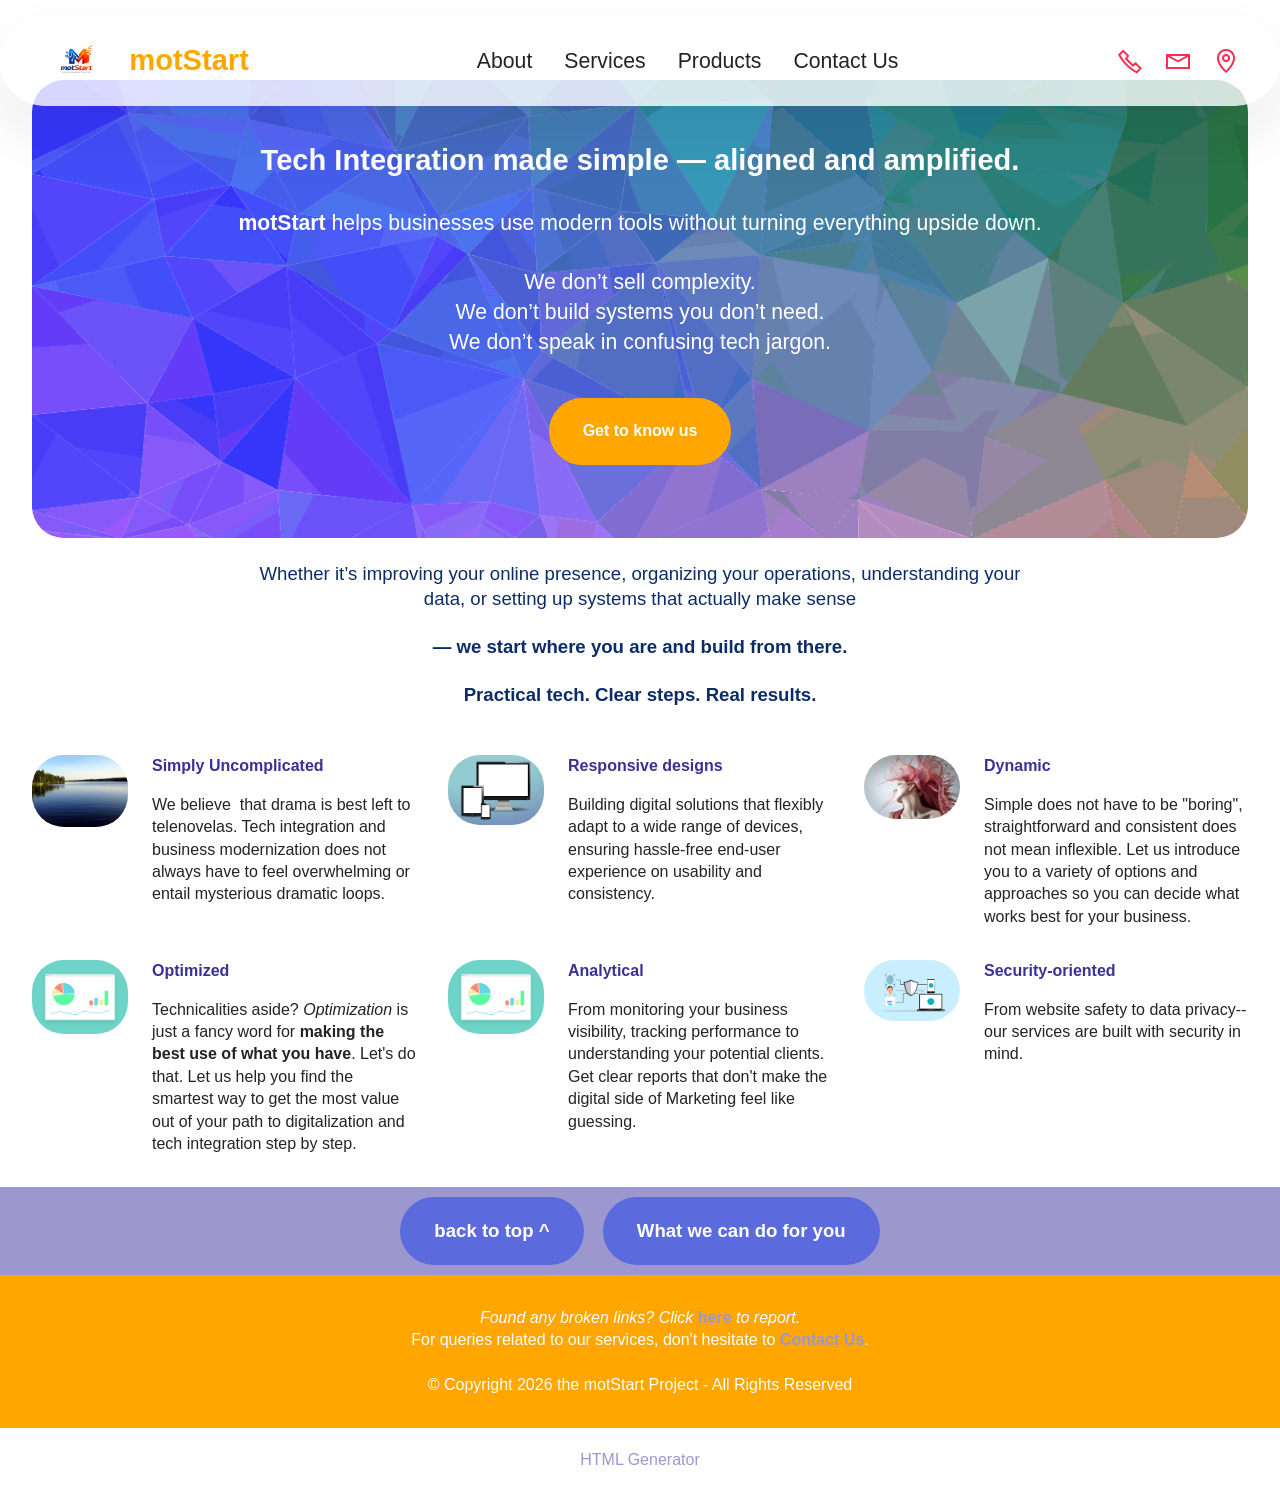
==== commit a8d529b2: "Re-up_Products page" ====
--- a/index.html
+++ b/index.html
@@ -27,7 +27,7 @@
   <noscript><link rel="stylesheet" href="https://fonts.googleapis.com/css?family=Inter+Tight:100,200,300,400,500,600,700,800,900,100i,200i,300i,400i,500i,600i,700i,800i,900i&display=swap"></noscript>
   <link rel="preload" href="https://fonts.googleapis.com/css?family=Material+Symbols+Outlined:100,200,300,400,500,600,700&display=swap" as="style" onload="this.onload=null;this.rel='stylesheet'">
   <noscript><link rel="stylesheet" href="https://fonts.googleapis.com/css?family=Material+Symbols+Outlined:100,200,300,400,500,600,700&display=swap"></noscript>
-  <link rel="preload" as="style" href="assets/mobirise/css/mbr-additional.css?v=KjkQR2"><link rel="stylesheet" href="assets/mobirise/css/mbr-additional.css?v=KjkQR2" type="text/css">
+  <link rel="preload" as="style" href="assets/mobirise/css/mbr-additional.css?v=zq7BYt"><link rel="stylesheet" href="assets/mobirise/css/mbr-additional.css?v=zq7BYt" type="text/css">
 
   
   
@@ -143,7 +143,7 @@
 					</li>
 					<li class="nav-item">
 						<a class="nav-link link text-black text-primary display-4" href="how_we_can_help.html" aria-expanded="false">Services</a>
-					</li>
+					</li><li class="nav-item"><a class="nav-link link text-black text-primary display-4" href="products_ictbooks.html">Products</a></li>
 					<li class="nav-item">
 						<a class="nav-link link text-black text-primary display-4" href="contact_us.html">Contact Us</a>
 					</li></ul>
@@ -316,7 +316,7 @@
             </div>
         </div>
     </div>
-</section><section class="display-7" style="padding: 0;align-items: center;justify-content: center;flex-wrap: wrap;    align-content: center;display: flex;position: relative;height: 4rem;"><a href="https://mobiri.se/" style="flex: 1 1;height: 4rem;position: absolute;width: 100%;z-index: 1;"><img alt="" style="height: 4rem;" src="[data-uri]"></a><p style="margin: 0;text-align: center;" class="display-7">&#8204;</p><a style="z-index:1" href="https://mobirise.com/builder/ai-website-creator.html">Free AI Website Creator</a></section><script src="assets/bootstrap/js/bootstrap.bundle.min.js"></script>  <script src="assets/smoothscroll/smooth-scroll.js"></script>  <script src="assets/ytplayer/index.js"></script>  <script src="assets/dropdown/js/navbar-dropdown.js"></script>  <script src="assets/theme/js/script.js"></script>  
+</section><section class="display-7" style="padding: 0;align-items: center;justify-content: center;flex-wrap: wrap;    align-content: center;display: flex;position: relative;height: 4rem;"><a href="https://mobiri.se/" style="flex: 1 1;height: 4rem;position: absolute;width: 100%;z-index: 1;"><img alt="" style="height: 4rem;" src="[data-uri]"></a><p style="margin: 0;text-align: center;" class="display-7">&#8204;</p><a style="z-index:1" href="https://mobirise.com/html-builder.html">HTML Generator</a></section><script src="assets/bootstrap/js/bootstrap.bundle.min.js"></script>  <script src="assets/smoothscroll/smooth-scroll.js"></script>  <script src="assets/ytplayer/index.js"></script>  <script src="assets/dropdown/js/navbar-dropdown.js"></script>  <script src="assets/theme/js/script.js"></script>  
   
   
 </body>
--- a/assets/mobirise/css/mbr-additional.css
+++ b/assets/mobirise/css/mbr-additional.css
@@ -4107,6 +4107,565 @@
   background-color: #ffa600;
   overflow: hidden;
 }
+.cid-veNIl6nyoD {
+  z-index: 1000;
+  width: 100%;
+  position: relative;
+}
+.cid-veNIl6nyoD .dropdown-item:before {
+  font-family: Moririse2 !important;
+  content: "\e966";
+  display: inline-block;
+  width: 0;
+  position: absolute;
+  left: 1rem;
+  top: 0.5rem;
+  margin-right: 0.5rem;
+  line-height: 1;
+  font-size: inherit;
+  vertical-align: middle;
+  text-align: center;
+  overflow: hidden;
+  transform: scale(0, 1);
+  transition: all 0.25s ease-in-out;
+}
+@media (max-width: 767px) {
+  .cid-veNIl6nyoD .navbar-toggler {
+    transform: scale(0.8);
+  }
+}
+.cid-veNIl6nyoD .navbar-brand {
+  flex-shrink: 0;
+  align-items: center;
+  margin-right: 0;
+  padding: 10px 0;
+  transition: all 0.3s;
+  word-break: break-word;
+  z-index: 1;
+}
+.cid-veNIl6nyoD .navbar-brand img {
+  max-width: 100%;
+  max-height: 100%;
+  border-radius: 0px !important;
+}
+.cid-veNIl6nyoD .navbar-brand .navbar-caption {
+  line-height: inherit !important;
+}
+.cid-veNIl6nyoD .navbar-brand .navbar-logo a {
+  outline: none;
+}
+.cid-veNIl6nyoD .navbar-nav {
+  margin: auto;
+  margin-left: 0;
+  margin-left: auto;
+}
+.cid-veNIl6nyoD .navbar-nav .nav-item {
+  padding: 0 !important;
+  transition: .3s all !important;
+}
+.cid-veNIl6nyoD .navbar-nav .nav-item .nav-link {
+  padding: 16px !important;
+  margin: 0 !important;
+  border-radius: 1rem !important;
+  transition: .3s all !important;
+}
+.cid-veNIl6nyoD .navbar-nav .nav-item .nav-link:hover {
+  background-color: rgba(27, 31, 10, 0.06);
+}
+.cid-veNIl6nyoD .navbar-nav .open .nav-link::after {
+  transform: rotate(180deg);
+}
+@media (min-width: 992px) {
+  .cid-veNIl6nyoD .navbar-nav .open .nav-link::before {
+    content: "";
+    width: 100%;
+    height: 20px;
+    top: 100%;
+    background: transparent;
+    position: absolute;
+  }
+}
+.cid-veNIl6nyoD .navbar-nav .dropdown-item {
+  padding: 12px !important;
+  border-radius: 0.5rem !important;
+  margin: 0 8px !important;
+  transition: .3s all !important;
+}
+.cid-veNIl6nyoD .navbar-nav .dropdown-item:hover {
+  background-color: rgba(27, 31, 10, 0.06);
+}
+@media (min-width: 992px) {
+  .cid-veNIl6nyoD .navbar-nav {
+    padding-left: 1.5rem;
+  }
+}
+.cid-veNIl6nyoD .nav-link {
+  width: fit-content;
+  position: relative;
+}
+.cid-veNIl6nyoD .navbar-logo {
+  padding-left: 2rem;
+  margin: 0 !important;
+}
+@media (max-width: 767px) {
+  .cid-veNIl6nyoD .navbar-logo {
+    padding-left: 1rem;
+  }
+}
+.cid-veNIl6nyoD .navbar-caption {
+  padding-left: 1rem;
+  padding-right: .5rem;
+}
+@media (max-width: 767px) {
+  .cid-veNIl6nyoD .nav-dropdown {
+    padding-bottom: 0.5rem;
+  }
+}
+.cid-veNIl6nyoD .nav-dropdown .link.dropdown-toggle::after {
+  margin-left: 0.5rem;
+  margin-top: 0.2rem;
+  transition: .3s all;
+}
+.cid-veNIl6nyoD .container {
+  display: flex;
+  height: 90px;
+  padding: 0.5rem 0.6rem;
+  flex-wrap: nowrap;
+  background: rgba(255, 255, 255, 0.8) !important;
+  left: 0;
+  right: 0;
+  -webkit-box-pack: justify;
+  -ms-flex-pack: justify;
+  justify-content: flex-end;
+  -webkit-box-align: center;
+  -webkit-align-items: center;
+  -ms-flex-align: center;
+  align-items: center;
+  border-radius: 100vw;
+  margin-top: 1rem;
+  background-color: #ffffff;
+  box-shadow: 0 30px 60px 0 rgba(27, 31, 10, 0.08);
+}
+@media (max-width: 992px) {
+  .cid-veNIl6nyoD .container {
+    padding-right: 2rem;
+  }
+}
+@media (max-width: 767px) {
+  .cid-veNIl6nyoD .container {
+    width: 95%;
+    height: 56px !important;
+    padding-right: 1rem;
+    margin-top: 0rem;
+  }
+}
+.cid-veNIl6nyoD .iconfont-wrapper {
+  color: #f92c50 !important;
+  font-size: 1.5rem;
+  padding-right: 0.5rem;
+}
+.cid-veNIl6nyoD .dropdown-menu {
+  flex-wrap: wrap;
+  flex-direction: column;
+  max-width: 100%;
+  padding: 12px 4px !important;
+  border-radius: 1.5rem;
+  transition: .3s all !important;
+  min-width: auto;
+  background: #ffffff;
+  background: rgba(255, 255, 255, 0.8) !important;
+}
+.cid-veNIl6nyoD .nav-item:focus,
+.cid-veNIl6nyoD .nav-link:focus {
+  outline: none;
+}
+.cid-veNIl6nyoD .dropdown .dropdown-menu .dropdown-item {
+  width: auto;
+  transition: all 0.25s ease-in-out;
+}
+.cid-veNIl6nyoD .dropdown .dropdown-menu .dropdown-item::after {
+  right: 0.5rem;
+}
+.cid-veNIl6nyoD .dropdown .dropdown-menu .dropdown-item .mbr-iconfont {
+  margin-right: 0.5rem;
+  vertical-align: sub;
+}
+.cid-veNIl6nyoD .dropdown .dropdown-menu .dropdown-item .mbr-iconfont:before {
+  display: inline-block;
+  transform: scale(1, 1);
+  transition: all 0.25s ease-in-out;
+}
+.cid-veNIl6nyoD .collapsed .dropdown-menu .dropdown-item:before {
+  display: none;
+}
+.cid-veNIl6nyoD .collapsed .dropdown .dropdown-menu .dropdown-item {
+  padding: 0.235em 1.5em 0.235em 1.5em !important;
+  transition: none;
+  margin: 0 !important;
+}
+.cid-veNIl6nyoD .navbar {
+  min-height: 90px;
+  transition: all 0.3s;
+  border-bottom: 1px solid transparent;
+  background: transparent !important;
+  padding: 0 !important;
+  border: none !important;
+  box-shadow: none !important;
+  border-radius: 0 !important;
+}
+.cid-veNIl6nyoD .navbar.opened {
+  transition: all 0.3s;
+}
+.cid-veNIl6nyoD .navbar .dropdown-item {
+  padding: 0.5rem 1.8rem;
+}
+.cid-veNIl6nyoD .navbar .navbar-logo img {
+  width: auto;
+}
+.cid-veNIl6nyoD .navbar .navbar-collapse {
+  z-index: 1;
+  justify-content: flex-end;
+}
+.cid-veNIl6nyoD .navbar.collapsed {
+  justify-content: center;
+}
+.cid-veNIl6nyoD .navbar.collapsed .nav-item .nav-link::before {
+  display: none;
+}
+.cid-veNIl6nyoD .navbar.collapsed.opened .dropdown-menu {
+  top: 0;
+}
+@media (min-width: 992px) {
+  .cid-veNIl6nyoD .navbar.collapsed.opened:not(.navbar-short) .navbar-collapse {
+    max-height: calc(98.5vh - 3rem);
+  }
+}
+.cid-veNIl6nyoD .navbar.collapsed .dropdown-menu .dropdown-submenu {
+  left: 0 !important;
+}
+.cid-veNIl6nyoD .navbar.collapsed .dropdown-menu .dropdown-item:after {
+  right: auto;
+}
+.cid-veNIl6nyoD .navbar.collapsed .dropdown-menu .dropdown-toggle[data-toggle="dropdown-submenu"]:after {
+  margin-left: 0.5rem;
+  margin-top: 0.2rem;
+  border-top: 0.35em solid;
+  border-right: 0.35em solid transparent;
+  border-left: 0.35em solid transparent;
+  border-bottom: 0;
+  top: 41%;
+}
+.cid-veNIl6nyoD .navbar.collapsed ul.navbar-nav li {
+  margin: auto;
+}
+.cid-veNIl6nyoD .navbar.collapsed .dropdown-menu .dropdown-item {
+  padding: 0.25rem 1.5rem;
+  text-align: center;
+}
+.cid-veNIl6nyoD .navbar.collapsed .icons-menu {
+  padding-left: 0;
+  padding-right: 0;
+  padding-top: 0.5rem;
+  padding-bottom: 0.5rem;
+}
+@media (max-width: 767px) {
+  .cid-veNIl6nyoD .navbar {
+    min-height: 72px;
+  }
+  .cid-veNIl6nyoD .navbar .navbar-logo img {
+    height: 2rem !important;
+  }
+}
+@media (max-width: 991px) {
+  .cid-veNIl6nyoD .navbar .nav-item .nav-link::before {
+    display: none;
+  }
+  .cid-veNIl6nyoD .navbar.opened .dropdown-menu {
+    top: 0;
+  }
+  .cid-veNIl6nyoD .navbar .dropdown-menu .dropdown-submenu {
+    left: 0 !important;
+  }
+  .cid-veNIl6nyoD .navbar .dropdown-menu .dropdown-item:after {
+    right: auto;
+  }
+  .cid-veNIl6nyoD .navbar .dropdown-menu .dropdown-toggle[data-toggle="dropdown-submenu"]:after {
+    margin-left: 0.5rem;
+    margin-top: 0.2rem;
+    border-top: 0.35em solid;
+    border-right: 0.35em solid transparent;
+    border-left: 0.35em solid transparent;
+    border-bottom: 0;
+    top: 40%;
+  }
+  .cid-veNIl6nyoD .navbar .dropdown-menu .dropdown-item {
+    padding: 0.25rem 1.5rem !important;
+    text-align: center;
+  }
+  .cid-veNIl6nyoD .navbar .navbar-brand {
+    flex-shrink: initial;
+    flex-basis: auto;
+    word-break: break-word;
+    padding-right: 10px;
+  }
+  .cid-veNIl6nyoD .navbar .navbar-toggler {
+    flex-basis: auto;
+  }
+  .cid-veNIl6nyoD .navbar .icons-menu {
+    padding-left: 0;
+    padding-top: 0.5rem;
+    padding-bottom: 0.5rem;
+  }
+}
+.cid-veNIl6nyoD .navbar.navbar-short .navbar-logo img {
+  height: 2rem;
+}
+.cid-veNIl6nyoD .dropdown-item.active,
+.cid-veNIl6nyoD .dropdown-item:active {
+  background-color: transparent;
+}
+.cid-veNIl6nyoD .navbar-expand-lg .navbar-nav .nav-link {
+  padding: 0;
+}
+.cid-veNIl6nyoD .nav-dropdown .link.dropdown-toggle {
+  margin-right: 1.667em;
+}
+.cid-veNIl6nyoD .nav-dropdown .link.dropdown-toggle[aria-expanded="true"] {
+  margin-right: 0;
+  padding: 0.667em 1.667em;
+}
+.cid-veNIl6nyoD .navbar.navbar-expand-lg .dropdown .dropdown-menu {
+  background: #ffffff;
+}
+.cid-veNIl6nyoD .navbar.navbar-expand-lg .dropdown .dropdown-menu .dropdown-submenu {
+  margin: 0;
+  left: 105%;
+  transform: none;
+  top: -12px;
+}
+.cid-veNIl6nyoD .navbar .dropdown.open > .dropdown-menu {
+  display: flex;
+}
+.cid-veNIl6nyoD ul.navbar-nav {
+  flex-wrap: wrap;
+}
+.cid-veNIl6nyoD .navbar-buttons {
+  text-align: center;
+  min-width: 140px;
+}
+@media (max-width: 992px) {
+  .cid-veNIl6nyoD .navbar-buttons {
+    text-align: left;
+  }
+}
+.cid-veNIl6nyoD button.navbar-toggler {
+  outline: none;
+  width: 31px;
+  height: 20px;
+  cursor: pointer;
+  transition: all 0.2s;
+  position: relative;
+  align-self: center;
+}
+.cid-veNIl6nyoD button.navbar-toggler .hamburger span {
+  position: absolute;
+  right: 0;
+  width: 30px;
+  height: 2px;
+  border-right: 5px;
+  background-color: #000000;
+}
+.cid-veNIl6nyoD button.navbar-toggler .hamburger span:nth-child(1) {
+  top: 0;
+  transition: all 0.2s;
+}
+.cid-veNIl6nyoD button.navbar-toggler .hamburger span:nth-child(2) {
+  top: 8px;
+  transition: all 0.15s;
+}
+.cid-veNIl6nyoD button.navbar-toggler .hamburger span:nth-child(3) {
+  top: 8px;
+  transition: all 0.15s;
+}
+.cid-veNIl6nyoD button.navbar-toggler .hamburger span:nth-child(4) {
+  top: 16px;
+  transition: all 0.2s;
+}
+.cid-veNIl6nyoD nav.opened .hamburger span:nth-child(1) {
+  top: 8px;
+  width: 0;
+  opacity: 0;
+  right: 50%;
+  transition: all 0.2s;
+}
+.cid-veNIl6nyoD nav.opened .hamburger span:nth-child(2) {
+  transform: rotate(45deg);
+  transition: all 0.25s;
+}
+.cid-veNIl6nyoD nav.opened .hamburger span:nth-child(3) {
+  transform: rotate(-45deg);
+  transition: all 0.25s;
+}
+.cid-veNIl6nyoD nav.opened .hamburger span:nth-child(4) {
+  top: 8px;
+  width: 0;
+  opacity: 0;
+  right: 50%;
+  transition: all 0.2s;
+}
+.cid-veNIl6nyoD .navbar-dropdown {
+  padding: 0 1rem;
+}
+.cid-veNIl6nyoD a.nav-link {
+  display: flex;
+  align-items: center;
+  justify-content: center;
+}
+.cid-veNIl6nyoD .icons-menu {
+  flex-wrap: nowrap;
+  display: flex;
+  justify-content: center;
+  padding-left: 1rem;
+  padding-right: 1rem;
+  padding-top: 0.3rem;
+  text-align: center;
+}
+@media (max-width: 992px) {
+  .cid-veNIl6nyoD .icons-menu {
+    justify-content: flex-start;
+    margin-bottom: .5rem;
+  }
+}
+@media screen and (-ms-high-contrast: active), (-ms-high-contrast: none) {
+  .cid-veNIl6nyoD .navbar {
+    height: 70px;
+  }
+  .cid-veNIl6nyoD .navbar.opened {
+    height: auto;
+  }
+  .cid-veNIl6nyoD .nav-item .nav-link:hover::before {
+    width: 175%;
+    max-width: calc(100% + 2rem);
+    left: -1rem;
+  }
+}
+.cid-veNIl6nyoD .navbar .dropdown > .dropdown-menu {
+  display: none;
+  width: max-content;
+  max-width: 500px !important;
+  transform: translateX(-50%);
+  top: calc(100% + 20px);
+  left: 50%;
+}
+.cid-veNIl6nyoD .navbar .dropdown > .dropdown-menu .dropdown-item {
+  line-height: 1 !important;
+}
+.cid-veNIl6nyoD .navbar .dropdown > .dropdown-menu .dropdown .dropdown-item {
+  align-items: center;
+  display: flex;
+  height: max-content !important;
+  min-height: max-content !important;
+}
+.cid-veNIl6nyoD .navbar .dropdown > .dropdown-menu .dropdown .dropdown-item::after {
+  display: inline-block;
+  position: static;
+  margin-left: 0.5rem;
+  margin-top: 0;
+  margin-right: 0;
+  margin-bottom: 0;
+  transition: .3s all;
+  transform: rotate(-90deg);
+}
+.cid-veNIl6nyoD .navbar .dropdown > .dropdown-menu .dropdown.open .dropdown-item::after {
+  transform: rotate(0deg);
+}
+.cid-veNIl6nyoD .mbr-section-btn {
+  margin: -0.6rem -0.6rem;
+}
+.cid-veNIl6nyoD .navbar-toggler {
+  margin-left: 12px;
+  margin-right: 8px;
+  order: 1000;
+}
+@media (max-width: 991px) {
+  .cid-veNIl6nyoD .navbar-brand {
+    margin-right: auto;
+  }
+  .cid-veNIl6nyoD .navbar-collapse {
+    z-index: -1 !important;
+    position: absolute;
+    top: 110%;
+    left: 0;
+    width: 100%;
+    padding: 1rem;
+    border-radius: 1.5rem;
+    background: #ffffff;
+    opacity: 1;
+    border-color: rgba(255, 255, 255, 0.8) !important;
+    background: rgba(255, 255, 255, 0.8) !important;
+    backdrop-filter: blur(8px);
+  }
+  .cid-veNIl6nyoD .navbar-nav .nav-item .nav-link::after {
+    margin-left: 10px;
+  }
+  .cid-veNIl6nyoD .navbar-nav .dropdown-item:hover {
+    background-color: rgba(27, 31, 10, 0.06);
+  }
+  .cid-veNIl6nyoD .navbar .dropdown > .dropdown-menu {
+    max-width: 100% !important;
+    transform: translateX(0);
+    top: 10px;
+    left: 0;
+    padding: 8px !important;
+    border-radius: 1rem;
+    background-color: rgba(27, 31, 10, 0.04) !important;
+  }
+  .cid-veNIl6nyoD .navbar .dropdown > .dropdown-menu .dropdown-item {
+    padding: 8px !important;
+    line-height: 1 !important;
+    margin-bottom: 4px !important;
+  }
+  .cid-veNIl6nyoD .navbar .dropdown > .dropdown-menu .dropdown .dropdown-item {
+    align-items: center;
+    display: flex;
+    height: max-content !important;
+    min-height: max-content !important;
+  }
+  .cid-veNIl6nyoD .navbar .dropdown > .dropdown-menu .dropdown .dropdown-item::after {
+    display: inline-block;
+    position: static;
+    margin-left: 0.5rem;
+    margin-top: 0;
+    margin-right: 0;
+    margin-bottom: 0;
+    transition: .3s all;
+    transform: rotate(0deg);
+  }
+  .cid-veNIl6nyoD .navbar .dropdown > .dropdown-menu .dropdown.open .dropdown-item::after {
+    transform: rotate(180deg);
+  }
+  .cid-veNIl6nyoD .navbar .dropdown > .dropdown-menu .dropdown-submenu {
+    position: static;
+    width: 100%;
+    max-width: 100% !important;
+    transform: translateX(0) !important;
+    top: 0;
+    left: 0;
+    padding: 8px !important;
+    border-radius: 1rem;
+    background-color: rgba(27, 31, 10, 0.04) !important;
+  }
+  .cid-veNIl6nyoD .navbar .dropdown.open > .dropdown-menu {
+    display: flex !important;
+    flex-direction: column;
+    align-items: flex-start;
+  }
+}
+@media (max-width: 575px) {
+  .cid-veNIl6nyoD .navbar-collapse {
+    padding: 1rem;
+  }
+}
 .cid-veNWVDy0SU {
   padding-top: 10rem;
   padding-bottom: 1rem;
@@ -4461,565 +5020,6 @@
 .cid-veOo8AWCKD .mbr-section-title {
   color: #393193;
 }
-.cid-veNIl6nyoD {
-  z-index: 1000;
-  width: 100%;
-  position: relative;
-}
-.cid-veNIl6nyoD .dropdown-item:before {
-  font-family: Moririse2 !important;
-  content: "\e966";
-  display: inline-block;
-  width: 0;
-  position: absolute;
-  left: 1rem;
-  top: 0.5rem;
-  margin-right: 0.5rem;
-  line-height: 1;
-  font-size: inherit;
-  vertical-align: middle;
-  text-align: center;
-  overflow: hidden;
-  transform: scale(0, 1);
-  transition: all 0.25s ease-in-out;
-}
-@media (max-width: 767px) {
-  .cid-veNIl6nyoD .navbar-toggler {
-    transform: scale(0.8);
-  }
-}
-.cid-veNIl6nyoD .navbar-brand {
-  flex-shrink: 0;
-  align-items: center;
-  margin-right: 0;
-  padding: 10px 0;
-  transition: all 0.3s;
-  word-break: break-word;
-  z-index: 1;
-}
-.cid-veNIl6nyoD .navbar-brand img {
-  max-width: 100%;
-  max-height: 100%;
-  border-radius: 0px !important;
-}
-.cid-veNIl6nyoD .navbar-brand .navbar-caption {
-  line-height: inherit !important;
-}
-.cid-veNIl6nyoD .navbar-brand .navbar-logo a {
-  outline: none;
-}
-.cid-veNIl6nyoD .navbar-nav {
-  margin: auto;
-  margin-left: 0;
-  margin-left: auto;
-}
-.cid-veNIl6nyoD .navbar-nav .nav-item {
-  padding: 0 !important;
-  transition: .3s all !important;
-}
-.cid-veNIl6nyoD .navbar-nav .nav-item .nav-link {
-  padding: 16px !important;
-  margin: 0 !important;
-  border-radius: 1rem !important;
-  transition: .3s all !important;
-}
-.cid-veNIl6nyoD .navbar-nav .nav-item .nav-link:hover {
-  background-color: rgba(27, 31, 10, 0.06);
-}
-.cid-veNIl6nyoD .navbar-nav .open .nav-link::after {
-  transform: rotate(180deg);
-}
-@media (min-width: 992px) {
-  .cid-veNIl6nyoD .navbar-nav .open .nav-link::before {
-    content: "";
-    width: 100%;
-    height: 20px;
-    top: 100%;
-    background: transparent;
-    position: absolute;
-  }
-}
-.cid-veNIl6nyoD .navbar-nav .dropdown-item {
-  padding: 12px !important;
-  border-radius: 0.5rem !important;
-  margin: 0 8px !important;
-  transition: .3s all !important;
-}
-.cid-veNIl6nyoD .navbar-nav .dropdown-item:hover {
-  background-color: rgba(27, 31, 10, 0.06);
-}
-@media (min-width: 992px) {
-  .cid-veNIl6nyoD .navbar-nav {
-    padding-left: 1.5rem;
-  }
-}
-.cid-veNIl6nyoD .nav-link {
-  width: fit-content;
-  position: relative;
-}
-.cid-veNIl6nyoD .navbar-logo {
-  padding-left: 2rem;
-  margin: 0 !important;
-}
-@media (max-width: 767px) {
-  .cid-veNIl6nyoD .navbar-logo {
-    padding-left: 1rem;
-  }
-}
-.cid-veNIl6nyoD .navbar-caption {
-  padding-left: 1rem;
-  padding-right: .5rem;
-}
-@media (max-width: 767px) {
-  .cid-veNIl6nyoD .nav-dropdown {
-    padding-bottom: 0.5rem;
-  }
-}
-.cid-veNIl6nyoD .nav-dropdown .link.dropdown-toggle::after {
-  margin-left: 0.5rem;
-  margin-top: 0.2rem;
-  transition: .3s all;
-}
-.cid-veNIl6nyoD .container {
-  display: flex;
-  height: 90px;
-  padding: 0.5rem 0.6rem;
-  flex-wrap: nowrap;
-  background: rgba(255, 255, 255, 0.8) !important;
-  left: 0;
-  right: 0;
-  -webkit-box-pack: justify;
-  -ms-flex-pack: justify;
-  justify-content: flex-end;
-  -webkit-box-align: center;
-  -webkit-align-items: center;
-  -ms-flex-align: center;
-  align-items: center;
-  border-radius: 100vw;
-  margin-top: 1rem;
-  background-color: #ffffff;
-  box-shadow: 0 30px 60px 0 rgba(27, 31, 10, 0.08);
-}
-@media (max-width: 992px) {
-  .cid-veNIl6nyoD .container {
-    padding-right: 2rem;
-  }
-}
-@media (max-width: 767px) {
-  .cid-veNIl6nyoD .container {
-    width: 95%;
-    height: 56px !important;
-    padding-right: 1rem;
-    margin-top: 0rem;
-  }
-}
-.cid-veNIl6nyoD .iconfont-wrapper {
-  color: #f92c50 !important;
-  font-size: 1.5rem;
-  padding-right: 0.5rem;
-}
-.cid-veNIl6nyoD .dropdown-menu {
-  flex-wrap: wrap;
-  flex-direction: column;
-  max-width: 100%;
-  padding: 12px 4px !important;
-  border-radius: 1.5rem;
-  transition: .3s all !important;
-  min-width: auto;
-  background: #ffffff;
-  background: rgba(255, 255, 255, 0.8) !important;
-}
-.cid-veNIl6nyoD .nav-item:focus,
-.cid-veNIl6nyoD .nav-link:focus {
-  outline: none;
-}
-.cid-veNIl6nyoD .dropdown .dropdown-menu .dropdown-item {
-  width: auto;
-  transition: all 0.25s ease-in-out;
-}
-.cid-veNIl6nyoD .dropdown .dropdown-menu .dropdown-item::after {
-  right: 0.5rem;
-}
-.cid-veNIl6nyoD .dropdown .dropdown-menu .dropdown-item .mbr-iconfont {
-  margin-right: 0.5rem;
-  vertical-align: sub;
-}
-.cid-veNIl6nyoD .dropdown .dropdown-menu .dropdown-item .mbr-iconfont:before {
-  display: inline-block;
-  transform: scale(1, 1);
-  transition: all 0.25s ease-in-out;
-}
-.cid-veNIl6nyoD .collapsed .dropdown-menu .dropdown-item:before {
-  display: none;
-}
-.cid-veNIl6nyoD .collapsed .dropdown .dropdown-menu .dropdown-item {
-  padding: 0.235em 1.5em 0.235em 1.5em !important;
-  transition: none;
-  margin: 0 !important;
-}
-.cid-veNIl6nyoD .navbar {
-  min-height: 90px;
-  transition: all 0.3s;
-  border-bottom: 1px solid transparent;
-  background: transparent !important;
-  padding: 0 !important;
-  border: none !important;
-  box-shadow: none !important;
-  border-radius: 0 !important;
-}
-.cid-veNIl6nyoD .navbar.opened {
-  transition: all 0.3s;
-}
-.cid-veNIl6nyoD .navbar .dropdown-item {
-  padding: 0.5rem 1.8rem;
-}
-.cid-veNIl6nyoD .navbar .navbar-logo img {
-  width: auto;
-}
-.cid-veNIl6nyoD .navbar .navbar-collapse {
-  z-index: 1;
-  justify-content: flex-end;
-}
-.cid-veNIl6nyoD .navbar.collapsed {
-  justify-content: center;
-}
-.cid-veNIl6nyoD .navbar.collapsed .nav-item .nav-link::before {
-  display: none;
-}
-.cid-veNIl6nyoD .navbar.collapsed.opened .dropdown-menu {
-  top: 0;
-}
-@media (min-width: 992px) {
-  .cid-veNIl6nyoD .navbar.collapsed.opened:not(.navbar-short) .navbar-collapse {
-    max-height: calc(98.5vh - 3rem);
-  }
-}
-.cid-veNIl6nyoD .navbar.collapsed .dropdown-menu .dropdown-submenu {
-  left: 0 !important;
-}
-.cid-veNIl6nyoD .navbar.collapsed .dropdown-menu .dropdown-item:after {
-  right: auto;
-}
-.cid-veNIl6nyoD .navbar.collapsed .dropdown-menu .dropdown-toggle[data-toggle="dropdown-submenu"]:after {
-  margin-left: 0.5rem;
-  margin-top: 0.2rem;
-  border-top: 0.35em solid;
-  border-right: 0.35em solid transparent;
-  border-left: 0.35em solid transparent;
-  border-bottom: 0;
-  top: 41%;
-}
-.cid-veNIl6nyoD .navbar.collapsed ul.navbar-nav li {
-  margin: auto;
-}
-.cid-veNIl6nyoD .navbar.collapsed .dropdown-menu .dropdown-item {
-  padding: 0.25rem 1.5rem;
-  text-align: center;
-}
-.cid-veNIl6nyoD .navbar.collapsed .icons-menu {
-  padding-left: 0;
-  padding-right: 0;
-  padding-top: 0.5rem;
-  padding-bottom: 0.5rem;
-}
-@media (max-width: 767px) {
-  .cid-veNIl6nyoD .navbar {
-    min-height: 72px;
-  }
-  .cid-veNIl6nyoD .navbar .navbar-logo img {
-    height: 2rem !important;
-  }
-}
-@media (max-width: 991px) {
-  .cid-veNIl6nyoD .navbar .nav-item .nav-link::before {
-    display: none;
-  }
-  .cid-veNIl6nyoD .navbar.opened .dropdown-menu {
-    top: 0;
-  }
-  .cid-veNIl6nyoD .navbar .dropdown-menu .dropdown-submenu {
-    left: 0 !important;
-  }
-  .cid-veNIl6nyoD .navbar .dropdown-menu .dropdown-item:after {
-    right: auto;
-  }
-  .cid-veNIl6nyoD .navbar .dropdown-menu .dropdown-toggle[data-toggle="dropdown-submenu"]:after {
-    margin-left: 0.5rem;
-    margin-top: 0.2rem;
-    border-top: 0.35em solid;
-    border-right: 0.35em solid transparent;
-    border-left: 0.35em solid transparent;
-    border-bottom: 0;
-    top: 40%;
-  }
-  .cid-veNIl6nyoD .navbar .dropdown-menu .dropdown-item {
-    padding: 0.25rem 1.5rem !important;
-    text-align: center;
-  }
-  .cid-veNIl6nyoD .navbar .navbar-brand {
-    flex-shrink: initial;
-    flex-basis: auto;
-    word-break: break-word;
-    padding-right: 10px;
-  }
-  .cid-veNIl6nyoD .navbar .navbar-toggler {
-    flex-basis: auto;
-  }
-  .cid-veNIl6nyoD .navbar .icons-menu {
-    padding-left: 0;
-    padding-top: 0.5rem;
-    padding-bottom: 0.5rem;
-  }
-}
-.cid-veNIl6nyoD .navbar.navbar-short .navbar-logo img {
-  height: 2rem;
-}
-.cid-veNIl6nyoD .dropdown-item.active,
-.cid-veNIl6nyoD .dropdown-item:active {
-  background-color: transparent;
-}
-.cid-veNIl6nyoD .navbar-expand-lg .navbar-nav .nav-link {
-  padding: 0;
-}
-.cid-veNIl6nyoD .nav-dropdown .link.dropdown-toggle {
-  margin-right: 1.667em;
-}
-.cid-veNIl6nyoD .nav-dropdown .link.dropdown-toggle[aria-expanded="true"] {
-  margin-right: 0;
-  padding: 0.667em 1.667em;
-}
-.cid-veNIl6nyoD .navbar.navbar-expand-lg .dropdown .dropdown-menu {
-  background: #ffffff;
-}
-.cid-veNIl6nyoD .navbar.navbar-expand-lg .dropdown .dropdown-menu .dropdown-submenu {
-  margin: 0;
-  left: 105%;
-  transform: none;
-  top: -12px;
-}
-.cid-veNIl6nyoD .navbar .dropdown.open > .dropdown-menu {
-  display: flex;
-}
-.cid-veNIl6nyoD ul.navbar-nav {
-  flex-wrap: wrap;
-}
-.cid-veNIl6nyoD .navbar-buttons {
-  text-align: center;
-  min-width: 140px;
-}
-@media (max-width: 992px) {
-  .cid-veNIl6nyoD .navbar-buttons {
-    text-align: left;
-  }
-}
-.cid-veNIl6nyoD button.navbar-toggler {
-  outline: none;
-  width: 31px;
-  height: 20px;
-  cursor: pointer;
-  transition: all 0.2s;
-  position: relative;
-  align-self: center;
-}
-.cid-veNIl6nyoD button.navbar-toggler .hamburger span {
-  position: absolute;
-  right: 0;
-  width: 30px;
-  height: 2px;
-  border-right: 5px;
-  background-color: #000000;
-}
-.cid-veNIl6nyoD button.navbar-toggler .hamburger span:nth-child(1) {
-  top: 0;
-  transition: all 0.2s;
-}
-.cid-veNIl6nyoD button.navbar-toggler .hamburger span:nth-child(2) {
-  top: 8px;
-  transition: all 0.15s;
-}
-.cid-veNIl6nyoD button.navbar-toggler .hamburger span:nth-child(3) {
-  top: 8px;
-  transition: all 0.15s;
-}
-.cid-veNIl6nyoD button.navbar-toggler .hamburger span:nth-child(4) {
-  top: 16px;
-  transition: all 0.2s;
-}
-.cid-veNIl6nyoD nav.opened .hamburger span:nth-child(1) {
-  top: 8px;
-  width: 0;
-  opacity: 0;
-  right: 50%;
-  transition: all 0.2s;
-}
-.cid-veNIl6nyoD nav.opened .hamburger span:nth-child(2) {
-  transform: rotate(45deg);
-  transition: all 0.25s;
-}
-.cid-veNIl6nyoD nav.opened .hamburger span:nth-child(3) {
-  transform: rotate(-45deg);
-  transition: all 0.25s;
-}
-.cid-veNIl6nyoD nav.opened .hamburger span:nth-child(4) {
-  top: 8px;
-  width: 0;
-  opacity: 0;
-  right: 50%;
-  transition: all 0.2s;
-}
-.cid-veNIl6nyoD .navbar-dropdown {
-  padding: 0 1rem;
-}
-.cid-veNIl6nyoD a.nav-link {
-  display: flex;
-  align-items: center;
-  justify-content: center;
-}
-.cid-veNIl6nyoD .icons-menu {
-  flex-wrap: nowrap;
-  display: flex;
-  justify-content: center;
-  padding-left: 1rem;
-  padding-right: 1rem;
-  padding-top: 0.3rem;
-  text-align: center;
-}
-@media (max-width: 992px) {
-  .cid-veNIl6nyoD .icons-menu {
-    justify-content: flex-start;
-    margin-bottom: .5rem;
-  }
-}
-@media screen and (-ms-high-contrast: active), (-ms-high-contrast: none) {
-  .cid-veNIl6nyoD .navbar {
-    height: 70px;
-  }
-  .cid-veNIl6nyoD .navbar.opened {
-    height: auto;
-  }
-  .cid-veNIl6nyoD .nav-item .nav-link:hover::before {
-    width: 175%;
-    max-width: calc(100% + 2rem);
-    left: -1rem;
-  }
-}
-.cid-veNIl6nyoD .navbar .dropdown > .dropdown-menu {
-  display: none;
-  width: max-content;
-  max-width: 500px !important;
-  transform: translateX(-50%);
-  top: calc(100% + 20px);
-  left: 50%;
-}
-.cid-veNIl6nyoD .navbar .dropdown > .dropdown-menu .dropdown-item {
-  line-height: 1 !important;
-}
-.cid-veNIl6nyoD .navbar .dropdown > .dropdown-menu .dropdown .dropdown-item {
-  align-items: center;
-  display: flex;
-  height: max-content !important;
-  min-height: max-content !important;
-}
-.cid-veNIl6nyoD .navbar .dropdown > .dropdown-menu .dropdown .dropdown-item::after {
-  display: inline-block;
-  position: static;
-  margin-left: 0.5rem;
-  margin-top: 0;
-  margin-right: 0;
-  margin-bottom: 0;
-  transition: .3s all;
-  transform: rotate(-90deg);
-}
-.cid-veNIl6nyoD .navbar .dropdown > .dropdown-menu .dropdown.open .dropdown-item::after {
-  transform: rotate(0deg);
-}
-.cid-veNIl6nyoD .mbr-section-btn {
-  margin: -0.6rem -0.6rem;
-}
-.cid-veNIl6nyoD .navbar-toggler {
-  margin-left: 12px;
-  margin-right: 8px;
-  order: 1000;
-}
-@media (max-width: 991px) {
-  .cid-veNIl6nyoD .navbar-brand {
-    margin-right: auto;
-  }
-  .cid-veNIl6nyoD .navbar-collapse {
-    z-index: -1 !important;
-    position: absolute;
-    top: 110%;
-    left: 0;
-    width: 100%;
-    padding: 1rem;
-    border-radius: 1.5rem;
-    background: #ffffff;
-    opacity: 1;
-    border-color: rgba(255, 255, 255, 0.8) !important;
-    background: rgba(255, 255, 255, 0.8) !important;
-    backdrop-filter: blur(8px);
-  }
-  .cid-veNIl6nyoD .navbar-nav .nav-item .nav-link::after {
-    margin-left: 10px;
-  }
-  .cid-veNIl6nyoD .navbar-nav .dropdown-item:hover {
-    background-color: rgba(27, 31, 10, 0.06);
-  }
-  .cid-veNIl6nyoD .navbar .dropdown > .dropdown-menu {
-    max-width: 100% !important;
-    transform: translateX(0);
-    top: 10px;
-    left: 0;
-    padding: 8px !important;
-    border-radius: 1rem;
-    background-color: rgba(27, 31, 10, 0.04) !important;
-  }
-  .cid-veNIl6nyoD .navbar .dropdown > .dropdown-menu .dropdown-item {
-    padding: 8px !important;
-    line-height: 1 !important;
-    margin-bottom: 4px !important;
-  }
-  .cid-veNIl6nyoD .navbar .dropdown > .dropdown-menu .dropdown .dropdown-item {
-    align-items: center;
-    display: flex;
-    height: max-content !important;
-    min-height: max-content !important;
-  }
-  .cid-veNIl6nyoD .navbar .dropdown > .dropdown-menu .dropdown .dropdown-item::after {
-    display: inline-block;
-    position: static;
-    margin-left: 0.5rem;
-    margin-top: 0;
-    margin-right: 0;
-    margin-bottom: 0;
-    transition: .3s all;
-    transform: rotate(0deg);
-  }
-  .cid-veNIl6nyoD .navbar .dropdown > .dropdown-menu .dropdown.open .dropdown-item::after {
-    transform: rotate(180deg);
-  }
-  .cid-veNIl6nyoD .navbar .dropdown > .dropdown-menu .dropdown-submenu {
-    position: static;
-    width: 100%;
-    max-width: 100% !important;
-    transform: translateX(0) !important;
-    top: 0;
-    left: 0;
-    padding: 8px !important;
-    border-radius: 1rem;
-    background-color: rgba(27, 31, 10, 0.04) !important;
-  }
-  .cid-veNIl6nyoD .navbar .dropdown.open > .dropdown-menu {
-    display: flex !important;
-    flex-direction: column;
-    align-items: flex-start;
-  }
-}
-@media (max-width: 575px) {
-  .cid-veNIl6nyoD .navbar-collapse {
-    padding: 1rem;
-  }
-}
 .cid-veNIl7PzgU {
   padding-top: 0rem;
   padding-bottom: 0rem;
--- a/assets/mobirise/css/mbr-additional.css
+++ b/assets/mobirise/css/mbr-additional.css
@@ -4107,6 +4107,565 @@
   background-color: #ffa600;
   overflow: hidden;
 }
+.cid-veNIl6nyoD {
+  z-index: 1000;
+  width: 100%;
+  position: relative;
+}
+.cid-veNIl6nyoD .dropdown-item:before {
+  font-family: Moririse2 !important;
+  content: "\e966";
+  display: inline-block;
+  width: 0;
+  position: absolute;
+  left: 1rem;
+  top: 0.5rem;
+  margin-right: 0.5rem;
+  line-height: 1;
+  font-size: inherit;
+  vertical-align: middle;
+  text-align: center;
+  overflow: hidden;
+  transform: scale(0, 1);
+  transition: all 0.25s ease-in-out;
+}
+@media (max-width: 767px) {
+  .cid-veNIl6nyoD .navbar-toggler {
+    transform: scale(0.8);
+  }
+}
+.cid-veNIl6nyoD .navbar-brand {
+  flex-shrink: 0;
+  align-items: center;
+  margin-right: 0;
+  padding: 10px 0;
+  transition: all 0.3s;
+  word-break: break-word;
+  z-index: 1;
+}
+.cid-veNIl6nyoD .navbar-brand img {
+  max-width: 100%;
+  max-height: 100%;
+  border-radius: 0px !important;
+}
+.cid-veNIl6nyoD .navbar-brand .navbar-caption {
+  line-height: inherit !important;
+}
+.cid-veNIl6nyoD .navbar-brand .navbar-logo a {
+  outline: none;
+}
+.cid-veNIl6nyoD .navbar-nav {
+  margin: auto;
+  margin-left: 0;
+  margin-left: auto;
+}
+.cid-veNIl6nyoD .navbar-nav .nav-item {
+  padding: 0 !important;
+  transition: .3s all !important;
+}
+.cid-veNIl6nyoD .navbar-nav .nav-item .nav-link {
+  padding: 16px !important;
+  margin: 0 !important;
+  border-radius: 1rem !important;
+  transition: .3s all !important;
+}
+.cid-veNIl6nyoD .navbar-nav .nav-item .nav-link:hover {
+  background-color: rgba(27, 31, 10, 0.06);
+}
+.cid-veNIl6nyoD .navbar-nav .open .nav-link::after {
+  transform: rotate(180deg);
+}
+@media (min-width: 992px) {
+  .cid-veNIl6nyoD .navbar-nav .open .nav-link::before {
+    content: "";
+    width: 100%;
+    height: 20px;
+    top: 100%;
+    background: transparent;
+    position: absolute;
+  }
+}
+.cid-veNIl6nyoD .navbar-nav .dropdown-item {
+  padding: 12px !important;
+  border-radius: 0.5rem !important;
+  margin: 0 8px !important;
+  transition: .3s all !important;
+}
+.cid-veNIl6nyoD .navbar-nav .dropdown-item:hover {
+  background-color: rgba(27, 31, 10, 0.06);
+}
+@media (min-width: 992px) {
+  .cid-veNIl6nyoD .navbar-nav {
+    padding-left: 1.5rem;
+  }
+}
+.cid-veNIl6nyoD .nav-link {
+  width: fit-content;
+  position: relative;
+}
+.cid-veNIl6nyoD .navbar-logo {
+  padding-left: 2rem;
+  margin: 0 !important;
+}
+@media (max-width: 767px) {
+  .cid-veNIl6nyoD .navbar-logo {
+    padding-left: 1rem;
+  }
+}
+.cid-veNIl6nyoD .navbar-caption {
+  padding-left: 1rem;
+  padding-right: .5rem;
+}
+@media (max-width: 767px) {
+  .cid-veNIl6nyoD .nav-dropdown {
+    padding-bottom: 0.5rem;
+  }
+}
+.cid-veNIl6nyoD .nav-dropdown .link.dropdown-toggle::after {
+  margin-left: 0.5rem;
+  margin-top: 0.2rem;
+  transition: .3s all;
+}
+.cid-veNIl6nyoD .container {
+  display: flex;
+  height: 90px;
+  padding: 0.5rem 0.6rem;
+  flex-wrap: nowrap;
+  background: rgba(255, 255, 255, 0.8) !important;
+  left: 0;
+  right: 0;
+  -webkit-box-pack: justify;
+  -ms-flex-pack: justify;
+  justify-content: flex-end;
+  -webkit-box-align: center;
+  -webkit-align-items: center;
+  -ms-flex-align: center;
+  align-items: center;
+  border-radius: 100vw;
+  margin-top: 1rem;
+  background-color: #ffffff;
+  box-shadow: 0 30px 60px 0 rgba(27, 31, 10, 0.08);
+}
+@media (max-width: 992px) {
+  .cid-veNIl6nyoD .container {
+    padding-right: 2rem;
+  }
+}
+@media (max-width: 767px) {
+  .cid-veNIl6nyoD .container {
+    width: 95%;
+    height: 56px !important;
+    padding-right: 1rem;
+    margin-top: 0rem;
+  }
+}
+.cid-veNIl6nyoD .iconfont-wrapper {
+  color: #f92c50 !important;
+  font-size: 1.5rem;
+  padding-right: 0.5rem;
+}
+.cid-veNIl6nyoD .dropdown-menu {
+  flex-wrap: wrap;
+  flex-direction: column;
+  max-width: 100%;
+  padding: 12px 4px !important;
+  border-radius: 1.5rem;
+  transition: .3s all !important;
+  min-width: auto;
+  background: #ffffff;
+  background: rgba(255, 255, 255, 0.8) !important;
+}
+.cid-veNIl6nyoD .nav-item:focus,
+.cid-veNIl6nyoD .nav-link:focus {
+  outline: none;
+}
+.cid-veNIl6nyoD .dropdown .dropdown-menu .dropdown-item {
+  width: auto;
+  transition: all 0.25s ease-in-out;
+}
+.cid-veNIl6nyoD .dropdown .dropdown-menu .dropdown-item::after {
+  right: 0.5rem;
+}
+.cid-veNIl6nyoD .dropdown .dropdown-menu .dropdown-item .mbr-iconfont {
+  margin-right: 0.5rem;
+  vertical-align: sub;
+}
+.cid-veNIl6nyoD .dropdown .dropdown-menu .dropdown-item .mbr-iconfont:before {
+  display: inline-block;
+  transform: scale(1, 1);
+  transition: all 0.25s ease-in-out;
+}
+.cid-veNIl6nyoD .collapsed .dropdown-menu .dropdown-item:before {
+  display: none;
+}
+.cid-veNIl6nyoD .collapsed .dropdown .dropdown-menu .dropdown-item {
+  padding: 0.235em 1.5em 0.235em 1.5em !important;
+  transition: none;
+  margin: 0 !important;
+}
+.cid-veNIl6nyoD .navbar {
+  min-height: 90px;
+  transition: all 0.3s;
+  border-bottom: 1px solid transparent;
+  background: transparent !important;
+  padding: 0 !important;
+  border: none !important;
+  box-shadow: none !important;
+  border-radius: 0 !important;
+}
+.cid-veNIl6nyoD .navbar.opened {
+  transition: all 0.3s;
+}
+.cid-veNIl6nyoD .navbar .dropdown-item {
+  padding: 0.5rem 1.8rem;
+}
+.cid-veNIl6nyoD .navbar .navbar-logo img {
+  width: auto;
+}
+.cid-veNIl6nyoD .navbar .navbar-collapse {
+  z-index: 1;
+  justify-content: flex-end;
+}
+.cid-veNIl6nyoD .navbar.collapsed {
+  justify-content: center;
+}
+.cid-veNIl6nyoD .navbar.collapsed .nav-item .nav-link::before {
+  display: none;
+}
+.cid-veNIl6nyoD .navbar.collapsed.opened .dropdown-menu {
+  top: 0;
+}
+@media (min-width: 992px) {
+  .cid-veNIl6nyoD .navbar.collapsed.opened:not(.navbar-short) .navbar-collapse {
+    max-height: calc(98.5vh - 3rem);
+  }
+}
+.cid-veNIl6nyoD .navbar.collapsed .dropdown-menu .dropdown-submenu {
+  left: 0 !important;
+}
+.cid-veNIl6nyoD .navbar.collapsed .dropdown-menu .dropdown-item:after {
+  right: auto;
+}
+.cid-veNIl6nyoD .navbar.collapsed .dropdown-menu .dropdown-toggle[data-toggle="dropdown-submenu"]:after {
+  margin-left: 0.5rem;
+  margin-top: 0.2rem;
+  border-top: 0.35em solid;
+  border-right: 0.35em solid transparent;
+  border-left: 0.35em solid transparent;
+  border-bottom: 0;
+  top: 41%;
+}
+.cid-veNIl6nyoD .navbar.collapsed ul.navbar-nav li {
+  margin: auto;
+}
+.cid-veNIl6nyoD .navbar.collapsed .dropdown-menu .dropdown-item {
+  padding: 0.25rem 1.5rem;
+  text-align: center;
+}
+.cid-veNIl6nyoD .navbar.collapsed .icons-menu {
+  padding-left: 0;
+  padding-right: 0;
+  padding-top: 0.5rem;
+  padding-bottom: 0.5rem;
+}
+@media (max-width: 767px) {
+  .cid-veNIl6nyoD .navbar {
+    min-height: 72px;
+  }
+  .cid-veNIl6nyoD .navbar .navbar-logo img {
+    height: 2rem !important;
+  }
+}
+@media (max-width: 991px) {
+  .cid-veNIl6nyoD .navbar .nav-item .nav-link::before {
+    display: none;
+  }
+  .cid-veNIl6nyoD .navbar.opened .dropdown-menu {
+    top: 0;
+  }
+  .cid-veNIl6nyoD .navbar .dropdown-menu .dropdown-submenu {
+    left: 0 !important;
+  }
+  .cid-veNIl6nyoD .navbar .dropdown-menu .dropdown-item:after {
+    right: auto;
+  }
+  .cid-veNIl6nyoD .navbar .dropdown-menu .dropdown-toggle[data-toggle="dropdown-submenu"]:after {
+    margin-left: 0.5rem;
+    margin-top: 0.2rem;
+    border-top: 0.35em solid;
+    border-right: 0.35em solid transparent;
+    border-left: 0.35em solid transparent;
+    border-bottom: 0;
+    top: 40%;
+  }
+  .cid-veNIl6nyoD .navbar .dropdown-menu .dropdown-item {
+    padding: 0.25rem 1.5rem !important;
+    text-align: center;
+  }
+  .cid-veNIl6nyoD .navbar .navbar-brand {
+    flex-shrink: initial;
+    flex-basis: auto;
+    word-break: break-word;
+    padding-right: 10px;
+  }
+  .cid-veNIl6nyoD .navbar .navbar-toggler {
+    flex-basis: auto;
+  }
+  .cid-veNIl6nyoD .navbar .icons-menu {
+    padding-left: 0;
+    padding-top: 0.5rem;
+    padding-bottom: 0.5rem;
+  }
+}
+.cid-veNIl6nyoD .navbar.navbar-short .navbar-logo img {
+  height: 2rem;
+}
+.cid-veNIl6nyoD .dropdown-item.active,
+.cid-veNIl6nyoD .dropdown-item:active {
+  background-color: transparent;
+}
+.cid-veNIl6nyoD .navbar-expand-lg .navbar-nav .nav-link {
+  padding: 0;
+}
+.cid-veNIl6nyoD .nav-dropdown .link.dropdown-toggle {
+  margin-right: 1.667em;
+}
+.cid-veNIl6nyoD .nav-dropdown .link.dropdown-toggle[aria-expanded="true"] {
+  margin-right: 0;
+  padding: 0.667em 1.667em;
+}
+.cid-veNIl6nyoD .navbar.navbar-expand-lg .dropdown .dropdown-menu {
+  background: #ffffff;
+}
+.cid-veNIl6nyoD .navbar.navbar-expand-lg .dropdown .dropdown-menu .dropdown-submenu {
+  margin: 0;
+  left: 105%;
+  transform: none;
+  top: -12px;
+}
+.cid-veNIl6nyoD .navbar .dropdown.open > .dropdown-menu {
+  display: flex;
+}
+.cid-veNIl6nyoD ul.navbar-nav {
+  flex-wrap: wrap;
+}
+.cid-veNIl6nyoD .navbar-buttons {
+  text-align: center;
+  min-width: 140px;
+}
+@media (max-width: 992px) {
+  .cid-veNIl6nyoD .navbar-buttons {
+    text-align: left;
+  }
+}
+.cid-veNIl6nyoD button.navbar-toggler {
+  outline: none;
+  width: 31px;
+  height: 20px;
+  cursor: pointer;
+  transition: all 0.2s;
+  position: relative;
+  align-self: center;
+}
+.cid-veNIl6nyoD button.navbar-toggler .hamburger span {
+  position: absolute;
+  right: 0;
+  width: 30px;
+  height: 2px;
+  border-right: 5px;
+  background-color: #000000;
+}
+.cid-veNIl6nyoD button.navbar-toggler .hamburger span:nth-child(1) {
+  top: 0;
+  transition: all 0.2s;
+}
+.cid-veNIl6nyoD button.navbar-toggler .hamburger span:nth-child(2) {
+  top: 8px;
+  transition: all 0.15s;
+}
+.cid-veNIl6nyoD button.navbar-toggler .hamburger span:nth-child(3) {
+  top: 8px;
+  transition: all 0.15s;
+}
+.cid-veNIl6nyoD button.navbar-toggler .hamburger span:nth-child(4) {
+  top: 16px;
+  transition: all 0.2s;
+}
+.cid-veNIl6nyoD nav.opened .hamburger span:nth-child(1) {
+  top: 8px;
+  width: 0;
+  opacity: 0;
+  right: 50%;
+  transition: all 0.2s;
+}
+.cid-veNIl6nyoD nav.opened .hamburger span:nth-child(2) {
+  transform: rotate(45deg);
+  transition: all 0.25s;
+}
+.cid-veNIl6nyoD nav.opened .hamburger span:nth-child(3) {
+  transform: rotate(-45deg);
+  transition: all 0.25s;
+}
+.cid-veNIl6nyoD nav.opened .hamburger span:nth-child(4) {
+  top: 8px;
+  width: 0;
+  opacity: 0;
+  right: 50%;
+  transition: all 0.2s;
+}
+.cid-veNIl6nyoD .navbar-dropdown {
+  padding: 0 1rem;
+}
+.cid-veNIl6nyoD a.nav-link {
+  display: flex;
+  align-items: center;
+  justify-content: center;
+}
+.cid-veNIl6nyoD .icons-menu {
+  flex-wrap: nowrap;
+  display: flex;
+  justify-content: center;
+  padding-left: 1rem;
+  padding-right: 1rem;
+  padding-top: 0.3rem;
+  text-align: center;
+}
+@media (max-width: 992px) {
+  .cid-veNIl6nyoD .icons-menu {
+    justify-content: flex-start;
+    margin-bottom: .5rem;
+  }
+}
+@media screen and (-ms-high-contrast: active), (-ms-high-contrast: none) {
+  .cid-veNIl6nyoD .navbar {
+    height: 70px;
+  }
+  .cid-veNIl6nyoD .navbar.opened {
+    height: auto;
+  }
+  .cid-veNIl6nyoD .nav-item .nav-link:hover::before {
+    width: 175%;
+    max-width: calc(100% + 2rem);
+    left: -1rem;
+  }
+}
+.cid-veNIl6nyoD .navbar .dropdown > .dropdown-menu {
+  display: none;
+  width: max-content;
+  max-width: 500px !important;
+  transform: translateX(-50%);
+  top: calc(100% + 20px);
+  left: 50%;
+}
+.cid-veNIl6nyoD .navbar .dropdown > .dropdown-menu .dropdown-item {
+  line-height: 1 !important;
+}
+.cid-veNIl6nyoD .navbar .dropdown > .dropdown-menu .dropdown .dropdown-item {
+  align-items: center;
+  display: flex;
+  height: max-content !important;
+  min-height: max-content !important;
+}
+.cid-veNIl6nyoD .navbar .dropdown > .dropdown-menu .dropdown .dropdown-item::after {
+  display: inline-block;
+  position: static;
+  margin-left: 0.5rem;
+  margin-top: 0;
+  margin-right: 0;
+  margin-bottom: 0;
+  transition: .3s all;
+  transform: rotate(-90deg);
+}
+.cid-veNIl6nyoD .navbar .dropdown > .dropdown-menu .dropdown.open .dropdown-item::after {
+  transform: rotate(0deg);
+}
+.cid-veNIl6nyoD .mbr-section-btn {
+  margin: -0.6rem -0.6rem;
+}
+.cid-veNIl6nyoD .navbar-toggler {
+  margin-left: 12px;
+  margin-right: 8px;
+  order: 1000;
+}
+@media (max-width: 991px) {
+  .cid-veNIl6nyoD .navbar-brand {
+    margin-right: auto;
+  }
+  .cid-veNIl6nyoD .navbar-collapse {
+    z-index: -1 !important;
+    position: absolute;
+    top: 110%;
+    left: 0;
+    width: 100%;
+    padding: 1rem;
+    border-radius: 1.5rem;
+    background: #ffffff;
+    opacity: 1;
+    border-color: rgba(255, 255, 255, 0.8) !important;
+    background: rgba(255, 255, 255, 0.8) !important;
+    backdrop-filter: blur(8px);
+  }
+  .cid-veNIl6nyoD .navbar-nav .nav-item .nav-link::after {
+    margin-left: 10px;
+  }
+  .cid-veNIl6nyoD .navbar-nav .dropdown-item:hover {
+    background-color: rgba(27, 31, 10, 0.06);
+  }
+  .cid-veNIl6nyoD .navbar .dropdown > .dropdown-menu {
+    max-width: 100% !important;
+    transform: translateX(0);
+    top: 10px;
+    left: 0;
+    padding: 8px !important;
+    border-radius: 1rem;
+    background-color: rgba(27, 31, 10, 0.04) !important;
+  }
+  .cid-veNIl6nyoD .navbar .dropdown > .dropdown-menu .dropdown-item {
+    padding: 8px !important;
+    line-height: 1 !important;
+    margin-bottom: 4px !important;
+  }
+  .cid-veNIl6nyoD .navbar .dropdown > .dropdown-menu .dropdown .dropdown-item {
+    align-items: center;
+    display: flex;
+    height: max-content !important;
+    min-height: max-content !important;
+  }
+  .cid-veNIl6nyoD .navbar .dropdown > .dropdown-menu .dropdown .dropdown-item::after {
+    display: inline-block;
+    position: static;
+    margin-left: 0.5rem;
+    margin-top: 0;
+    margin-right: 0;
+    margin-bottom: 0;
+    transition: .3s all;
+    transform: rotate(0deg);
+  }
+  .cid-veNIl6nyoD .navbar .dropdown > .dropdown-menu .dropdown.open .dropdown-item::after {
+    transform: rotate(180deg);
+  }
+  .cid-veNIl6nyoD .navbar .dropdown > .dropdown-menu .dropdown-submenu {
+    position: static;
+    width: 100%;
+    max-width: 100% !important;
+    transform: translateX(0) !important;
+    top: 0;
+    left: 0;
+    padding: 8px !important;
+    border-radius: 1rem;
+    background-color: rgba(27, 31, 10, 0.04) !important;
+  }
+  .cid-veNIl6nyoD .navbar .dropdown.open > .dropdown-menu {
+    display: flex !important;
+    flex-direction: column;
+    align-items: flex-start;
+  }
+}
+@media (max-width: 575px) {
+  .cid-veNIl6nyoD .navbar-collapse {
+    padding: 1rem;
+  }
+}
 .cid-veNWVDy0SU {
   padding-top: 10rem;
   padding-bottom: 1rem;
@@ -4461,565 +5020,6 @@
 .cid-veOo8AWCKD .mbr-section-title {
   color: #393193;
 }
-.cid-veNIl6nyoD {
-  z-index: 1000;
-  width: 100%;
-  position: relative;
-}
-.cid-veNIl6nyoD .dropdown-item:before {
-  font-family: Moririse2 !important;
-  content: "\e966";
-  display: inline-block;
-  width: 0;
-  position: absolute;
-  left: 1rem;
-  top: 0.5rem;
-  margin-right: 0.5rem;
-  line-height: 1;
-  font-size: inherit;
-  vertical-align: middle;
-  text-align: center;
-  overflow: hidden;
-  transform: scale(0, 1);
-  transition: all 0.25s ease-in-out;
-}
-@media (max-width: 767px) {
-  .cid-veNIl6nyoD .navbar-toggler {
-    transform: scale(0.8);
-  }
-}
-.cid-veNIl6nyoD .navbar-brand {
-  flex-shrink: 0;
-  align-items: center;
-  margin-right: 0;
-  padding: 10px 0;
-  transition: all 0.3s;
-  word-break: break-word;
-  z-index: 1;
-}
-.cid-veNIl6nyoD .navbar-brand img {
-  max-width: 100%;
-  max-height: 100%;
-  border-radius: 0px !important;
-}
-.cid-veNIl6nyoD .navbar-brand .navbar-caption {
-  line-height: inherit !important;
-}
-.cid-veNIl6nyoD .navbar-brand .navbar-logo a {
-  outline: none;
-}
-.cid-veNIl6nyoD .navbar-nav {
-  margin: auto;
-  margin-left: 0;
-  margin-left: auto;
-}
-.cid-veNIl6nyoD .navbar-nav .nav-item {
-  padding: 0 !important;
-  transition: .3s all !important;
-}
-.cid-veNIl6nyoD .navbar-nav .nav-item .nav-link {
-  padding: 16px !important;
-  margin: 0 !important;
-  border-radius: 1rem !important;
-  transition: .3s all !important;
-}
-.cid-veNIl6nyoD .navbar-nav .nav-item .nav-link:hover {
-  background-color: rgba(27, 31, 10, 0.06);
-}
-.cid-veNIl6nyoD .navbar-nav .open .nav-link::after {
-  transform: rotate(180deg);
-}
-@media (min-width: 992px) {
-  .cid-veNIl6nyoD .navbar-nav .open .nav-link::before {
-    content: "";
-    width: 100%;
-    height: 20px;
-    top: 100%;
-    background: transparent;
-    position: absolute;
-  }
-}
-.cid-veNIl6nyoD .navbar-nav .dropdown-item {
-  padding: 12px !important;
-  border-radius: 0.5rem !important;
-  margin: 0 8px !important;
-  transition: .3s all !important;
-}
-.cid-veNIl6nyoD .navbar-nav .dropdown-item:hover {
-  background-color: rgba(27, 31, 10, 0.06);
-}
-@media (min-width: 992px) {
-  .cid-veNIl6nyoD .navbar-nav {
-    padding-left: 1.5rem;
-  }
-}
-.cid-veNIl6nyoD .nav-link {
-  width: fit-content;
-  position: relative;
-}
-.cid-veNIl6nyoD .navbar-logo {
-  padding-left: 2rem;
-  margin: 0 !important;
-}
-@media (max-width: 767px) {
-  .cid-veNIl6nyoD .navbar-logo {
-    padding-left: 1rem;
-  }
-}
-.cid-veNIl6nyoD .navbar-caption {
-  padding-left: 1rem;
-  padding-right: .5rem;
-}
-@media (max-width: 767px) {
-  .cid-veNIl6nyoD .nav-dropdown {
-    padding-bottom: 0.5rem;
-  }
-}
-.cid-veNIl6nyoD .nav-dropdown .link.dropdown-toggle::after {
-  margin-left: 0.5rem;
-  margin-top: 0.2rem;
-  transition: .3s all;
-}
-.cid-veNIl6nyoD .container {
-  display: flex;
-  height: 90px;
-  padding: 0.5rem 0.6rem;
-  flex-wrap: nowrap;
-  background: rgba(255, 255, 255, 0.8) !important;
-  left: 0;
-  right: 0;
-  -webkit-box-pack: justify;
-  -ms-flex-pack: justify;
-  justify-content: flex-end;
-  -webkit-box-align: center;
-  -webkit-align-items: center;
-  -ms-flex-align: center;
-  align-items: center;
-  border-radius: 100vw;
-  margin-top: 1rem;
-  background-color: #ffffff;
-  box-shadow: 0 30px 60px 0 rgba(27, 31, 10, 0.08);
-}
-@media (max-width: 992px) {
-  .cid-veNIl6nyoD .container {
-    padding-right: 2rem;
-  }
-}
-@media (max-width: 767px) {
-  .cid-veNIl6nyoD .container {
-    width: 95%;
-    height: 56px !important;
-    padding-right: 1rem;
-    margin-top: 0rem;
-  }
-}
-.cid-veNIl6nyoD .iconfont-wrapper {
-  color: #f92c50 !important;
-  font-size: 1.5rem;
-  padding-right: 0.5rem;
-}
-.cid-veNIl6nyoD .dropdown-menu {
-  flex-wrap: wrap;
-  flex-direction: column;
-  max-width: 100%;
-  padding: 12px 4px !important;
-  border-radius: 1.5rem;
-  transition: .3s all !important;
-  min-width: auto;
-  background: #ffffff;
-  background: rgba(255, 255, 255, 0.8) !important;
-}
-.cid-veNIl6nyoD .nav-item:focus,
-.cid-veNIl6nyoD .nav-link:focus {
-  outline: none;
-}
-.cid-veNIl6nyoD .dropdown .dropdown-menu .dropdown-item {
-  width: auto;
-  transition: all 0.25s ease-in-out;
-}
-.cid-veNIl6nyoD .dropdown .dropdown-menu .dropdown-item::after {
-  right: 0.5rem;
-}
-.cid-veNIl6nyoD .dropdown .dropdown-menu .dropdown-item .mbr-iconfont {
-  margin-right: 0.5rem;
-  vertical-align: sub;
-}
-.cid-veNIl6nyoD .dropdown .dropdown-menu .dropdown-item .mbr-iconfont:before {
-  display: inline-block;
-  transform: scale(1, 1);
-  transition: all 0.25s ease-in-out;
-}
-.cid-veNIl6nyoD .collapsed .dropdown-menu .dropdown-item:before {
-  display: none;
-}
-.cid-veNIl6nyoD .collapsed .dropdown .dropdown-menu .dropdown-item {
-  padding: 0.235em 1.5em 0.235em 1.5em !important;
-  transition: none;
-  margin: 0 !important;
-}
-.cid-veNIl6nyoD .navbar {
-  min-height: 90px;
-  transition: all 0.3s;
-  border-bottom: 1px solid transparent;
-  background: transparent !important;
-  padding: 0 !important;
-  border: none !important;
-  box-shadow: none !important;
-  border-radius: 0 !important;
-}
-.cid-veNIl6nyoD .navbar.opened {
-  transition: all 0.3s;
-}
-.cid-veNIl6nyoD .navbar .dropdown-item {
-  padding: 0.5rem 1.8rem;
-}
-.cid-veNIl6nyoD .navbar .navbar-logo img {
-  width: auto;
-}
-.cid-veNIl6nyoD .navbar .navbar-collapse {
-  z-index: 1;
-  justify-content: flex-end;
-}
-.cid-veNIl6nyoD .navbar.collapsed {
-  justify-content: center;
-}
-.cid-veNIl6nyoD .navbar.collapsed .nav-item .nav-link::before {
-  display: none;
-}
-.cid-veNIl6nyoD .navbar.collapsed.opened .dropdown-menu {
-  top: 0;
-}
-@media (min-width: 992px) {
-  .cid-veNIl6nyoD .navbar.collapsed.opened:not(.navbar-short) .navbar-collapse {
-    max-height: calc(98.5vh - 3rem);
-  }
-}
-.cid-veNIl6nyoD .navbar.collapsed .dropdown-menu .dropdown-submenu {
-  left: 0 !important;
-}
-.cid-veNIl6nyoD .navbar.collapsed .dropdown-menu .dropdown-item:after {
-  right: auto;
-}
-.cid-veNIl6nyoD .navbar.collapsed .dropdown-menu .dropdown-toggle[data-toggle="dropdown-submenu"]:after {
-  margin-left: 0.5rem;
-  margin-top: 0.2rem;
-  border-top: 0.35em solid;
-  border-right: 0.35em solid transparent;
-  border-left: 0.35em solid transparent;
-  border-bottom: 0;
-  top: 41%;
-}
-.cid-veNIl6nyoD .navbar.collapsed ul.navbar-nav li {
-  margin: auto;
-}
-.cid-veNIl6nyoD .navbar.collapsed .dropdown-menu .dropdown-item {
-  padding: 0.25rem 1.5rem;
-  text-align: center;
-}
-.cid-veNIl6nyoD .navbar.collapsed .icons-menu {
-  padding-left: 0;
-  padding-right: 0;
-  padding-top: 0.5rem;
-  padding-bottom: 0.5rem;
-}
-@media (max-width: 767px) {
-  .cid-veNIl6nyoD .navbar {
-    min-height: 72px;
-  }
-  .cid-veNIl6nyoD .navbar .navbar-logo img {
-    height: 2rem !important;
-  }
-}
-@media (max-width: 991px) {
-  .cid-veNIl6nyoD .navbar .nav-item .nav-link::before {
-    display: none;
-  }
-  .cid-veNIl6nyoD .navbar.opened .dropdown-menu {
-    top: 0;
-  }
-  .cid-veNIl6nyoD .navbar .dropdown-menu .dropdown-submenu {
-    left: 0 !important;
-  }
-  .cid-veNIl6nyoD .navbar .dropdown-menu .dropdown-item:after {
-    right: auto;
-  }
-  .cid-veNIl6nyoD .navbar .dropdown-menu .dropdown-toggle[data-toggle="dropdown-submenu"]:after {
-    margin-left: 0.5rem;
-    margin-top: 0.2rem;
-    border-top: 0.35em solid;
-    border-right: 0.35em solid transparent;
-    border-left: 0.35em solid transparent;
-    border-bottom: 0;
-    top: 40%;
-  }
-  .cid-veNIl6nyoD .navbar .dropdown-menu .dropdown-item {
-    padding: 0.25rem 1.5rem !important;
-    text-align: center;
-  }
-  .cid-veNIl6nyoD .navbar .navbar-brand {
-    flex-shrink: initial;
-    flex-basis: auto;
-    word-break: break-word;
-    padding-right: 10px;
-  }
-  .cid-veNIl6nyoD .navbar .navbar-toggler {
-    flex-basis: auto;
-  }
-  .cid-veNIl6nyoD .navbar .icons-menu {
-    padding-left: 0;
-    padding-top: 0.5rem;
-    padding-bottom: 0.5rem;
-  }
-}
-.cid-veNIl6nyoD .navbar.navbar-short .navbar-logo img {
-  height: 2rem;
-}
-.cid-veNIl6nyoD .dropdown-item.active,
-.cid-veNIl6nyoD .dropdown-item:active {
-  background-color: transparent;
-}
-.cid-veNIl6nyoD .navbar-expand-lg .navbar-nav .nav-link {
-  padding: 0;
-}
-.cid-veNIl6nyoD .nav-dropdown .link.dropdown-toggle {
-  margin-right: 1.667em;
-}
-.cid-veNIl6nyoD .nav-dropdown .link.dropdown-toggle[aria-expanded="true"] {
-  margin-right: 0;
-  padding: 0.667em 1.667em;
-}
-.cid-veNIl6nyoD .navbar.navbar-expand-lg .dropdown .dropdown-menu {
-  background: #ffffff;
-}
-.cid-veNIl6nyoD .navbar.navbar-expand-lg .dropdown .dropdown-menu .dropdown-submenu {
-  margin: 0;
-  left: 105%;
-  transform: none;
-  top: -12px;
-}
-.cid-veNIl6nyoD .navbar .dropdown.open > .dropdown-menu {
-  display: flex;
-}
-.cid-veNIl6nyoD ul.navbar-nav {
-  flex-wrap: wrap;
-}
-.cid-veNIl6nyoD .navbar-buttons {
-  text-align: center;
-  min-width: 140px;
-}
-@media (max-width: 992px) {
-  .cid-veNIl6nyoD .navbar-buttons {
-    text-align: left;
-  }
-}
-.cid-veNIl6nyoD button.navbar-toggler {
-  outline: none;
-  width: 31px;
-  height: 20px;
-  cursor: pointer;
-  transition: all 0.2s;
-  position: relative;
-  align-self: center;
-}
-.cid-veNIl6nyoD button.navbar-toggler .hamburger span {
-  position: absolute;
-  right: 0;
-  width: 30px;
-  height: 2px;
-  border-right: 5px;
-  background-color: #000000;
-}
-.cid-veNIl6nyoD button.navbar-toggler .hamburger span:nth-child(1) {
-  top: 0;
-  transition: all 0.2s;
-}
-.cid-veNIl6nyoD button.navbar-toggler .hamburger span:nth-child(2) {
-  top: 8px;
-  transition: all 0.15s;
-}
-.cid-veNIl6nyoD button.navbar-toggler .hamburger span:nth-child(3) {
-  top: 8px;
-  transition: all 0.15s;
-}
-.cid-veNIl6nyoD button.navbar-toggler .hamburger span:nth-child(4) {
-  top: 16px;
-  transition: all 0.2s;
-}
-.cid-veNIl6nyoD nav.opened .hamburger span:nth-child(1) {
-  top: 8px;
-  width: 0;
-  opacity: 0;
-  right: 50%;
-  transition: all 0.2s;
-}
-.cid-veNIl6nyoD nav.opened .hamburger span:nth-child(2) {
-  transform: rotate(45deg);
-  transition: all 0.25s;
-}
-.cid-veNIl6nyoD nav.opened .hamburger span:nth-child(3) {
-  transform: rotate(-45deg);
-  transition: all 0.25s;
-}
-.cid-veNIl6nyoD nav.opened .hamburger span:nth-child(4) {
-  top: 8px;
-  width: 0;
-  opacity: 0;
-  right: 50%;
-  transition: all 0.2s;
-}
-.cid-veNIl6nyoD .navbar-dropdown {
-  padding: 0 1rem;
-}
-.cid-veNIl6nyoD a.nav-link {
-  display: flex;
-  align-items: center;
-  justify-content: center;
-}
-.cid-veNIl6nyoD .icons-menu {
-  flex-wrap: nowrap;
-  display: flex;
-  justify-content: center;
-  padding-left: 1rem;
-  padding-right: 1rem;
-  padding-top: 0.3rem;
-  text-align: center;
-}
-@media (max-width: 992px) {
-  .cid-veNIl6nyoD .icons-menu {
-    justify-content: flex-start;
-    margin-bottom: .5rem;
-  }
-}
-@media screen and (-ms-high-contrast: active), (-ms-high-contrast: none) {
-  .cid-veNIl6nyoD .navbar {
-    height: 70px;
-  }
-  .cid-veNIl6nyoD .navbar.opened {
-    height: auto;
-  }
-  .cid-veNIl6nyoD .nav-item .nav-link:hover::before {
-    width: 175%;
-    max-width: calc(100% + 2rem);
-    left: -1rem;
-  }
-}
-.cid-veNIl6nyoD .navbar .dropdown > .dropdown-menu {
-  display: none;
-  width: max-content;
-  max-width: 500px !important;
-  transform: translateX(-50%);
-  top: calc(100% + 20px);
-  left: 50%;
-}
-.cid-veNIl6nyoD .navbar .dropdown > .dropdown-menu .dropdown-item {
-  line-height: 1 !important;
-}
-.cid-veNIl6nyoD .navbar .dropdown > .dropdown-menu .dropdown .dropdown-item {
-  align-items: center;
-  display: flex;
-  height: max-content !important;
-  min-height: max-content !important;
-}
-.cid-veNIl6nyoD .navbar .dropdown > .dropdown-menu .dropdown .dropdown-item::after {
-  display: inline-block;
-  position: static;
-  margin-left: 0.5rem;
-  margin-top: 0;
-  margin-right: 0;
-  margin-bottom: 0;
-  transition: .3s all;
-  transform: rotate(-90deg);
-}
-.cid-veNIl6nyoD .navbar .dropdown > .dropdown-menu .dropdown.open .dropdown-item::after {
-  transform: rotate(0deg);
-}
-.cid-veNIl6nyoD .mbr-section-btn {
-  margin: -0.6rem -0.6rem;
-}
-.cid-veNIl6nyoD .navbar-toggler {
-  margin-left: 12px;
-  margin-right: 8px;
-  order: 1000;
-}
-@media (max-width: 991px) {
-  .cid-veNIl6nyoD .navbar-brand {
-    margin-right: auto;
-  }
-  .cid-veNIl6nyoD .navbar-collapse {
-    z-index: -1 !important;
-    position: absolute;
-    top: 110%;
-    left: 0;
-    width: 100%;
-    padding: 1rem;
-    border-radius: 1.5rem;
-    background: #ffffff;
-    opacity: 1;
-    border-color: rgba(255, 255, 255, 0.8) !important;
-    background: rgba(255, 255, 255, 0.8) !important;
-    backdrop-filter: blur(8px);
-  }
-  .cid-veNIl6nyoD .navbar-nav .nav-item .nav-link::after {
-    margin-left: 10px;
-  }
-  .cid-veNIl6nyoD .navbar-nav .dropdown-item:hover {
-    background-color: rgba(27, 31, 10, 0.06);
-  }
-  .cid-veNIl6nyoD .navbar .dropdown > .dropdown-menu {
-    max-width: 100% !important;
-    transform: translateX(0);
-    top: 10px;
-    left: 0;
-    padding: 8px !important;
-    border-radius: 1rem;
-    background-color: rgba(27, 31, 10, 0.04) !important;
-  }
-  .cid-veNIl6nyoD .navbar .dropdown > .dropdown-menu .dropdown-item {
-    padding: 8px !important;
-    line-height: 1 !important;
-    margin-bottom: 4px !important;
-  }
-  .cid-veNIl6nyoD .navbar .dropdown > .dropdown-menu .dropdown .dropdown-item {
-    align-items: center;
-    display: flex;
-    height: max-content !important;
-    min-height: max-content !important;
-  }
-  .cid-veNIl6nyoD .navbar .dropdown > .dropdown-menu .dropdown .dropdown-item::after {
-    display: inline-block;
-    position: static;
-    margin-left: 0.5rem;
-    margin-top: 0;
-    margin-right: 0;
-    margin-bottom: 0;
-    transition: .3s all;
-    transform: rotate(0deg);
-  }
-  .cid-veNIl6nyoD .navbar .dropdown > .dropdown-menu .dropdown.open .dropdown-item::after {
-    transform: rotate(180deg);
-  }
-  .cid-veNIl6nyoD .navbar .dropdown > .dropdown-menu .dropdown-submenu {
-    position: static;
-    width: 100%;
-    max-width: 100% !important;
-    transform: translateX(0) !important;
-    top: 0;
-    left: 0;
-    padding: 8px !important;
-    border-radius: 1rem;
-    background-color: rgba(27, 31, 10, 0.04) !important;
-  }
-  .cid-veNIl6nyoD .navbar .dropdown.open > .dropdown-menu {
-    display: flex !important;
-    flex-direction: column;
-    align-items: flex-start;
-  }
-}
-@media (max-width: 575px) {
-  .cid-veNIl6nyoD .navbar-collapse {
-    padding: 1rem;
-  }
-}
 .cid-veNIl7PzgU {
   padding-top: 0rem;
   padding-bottom: 0rem;
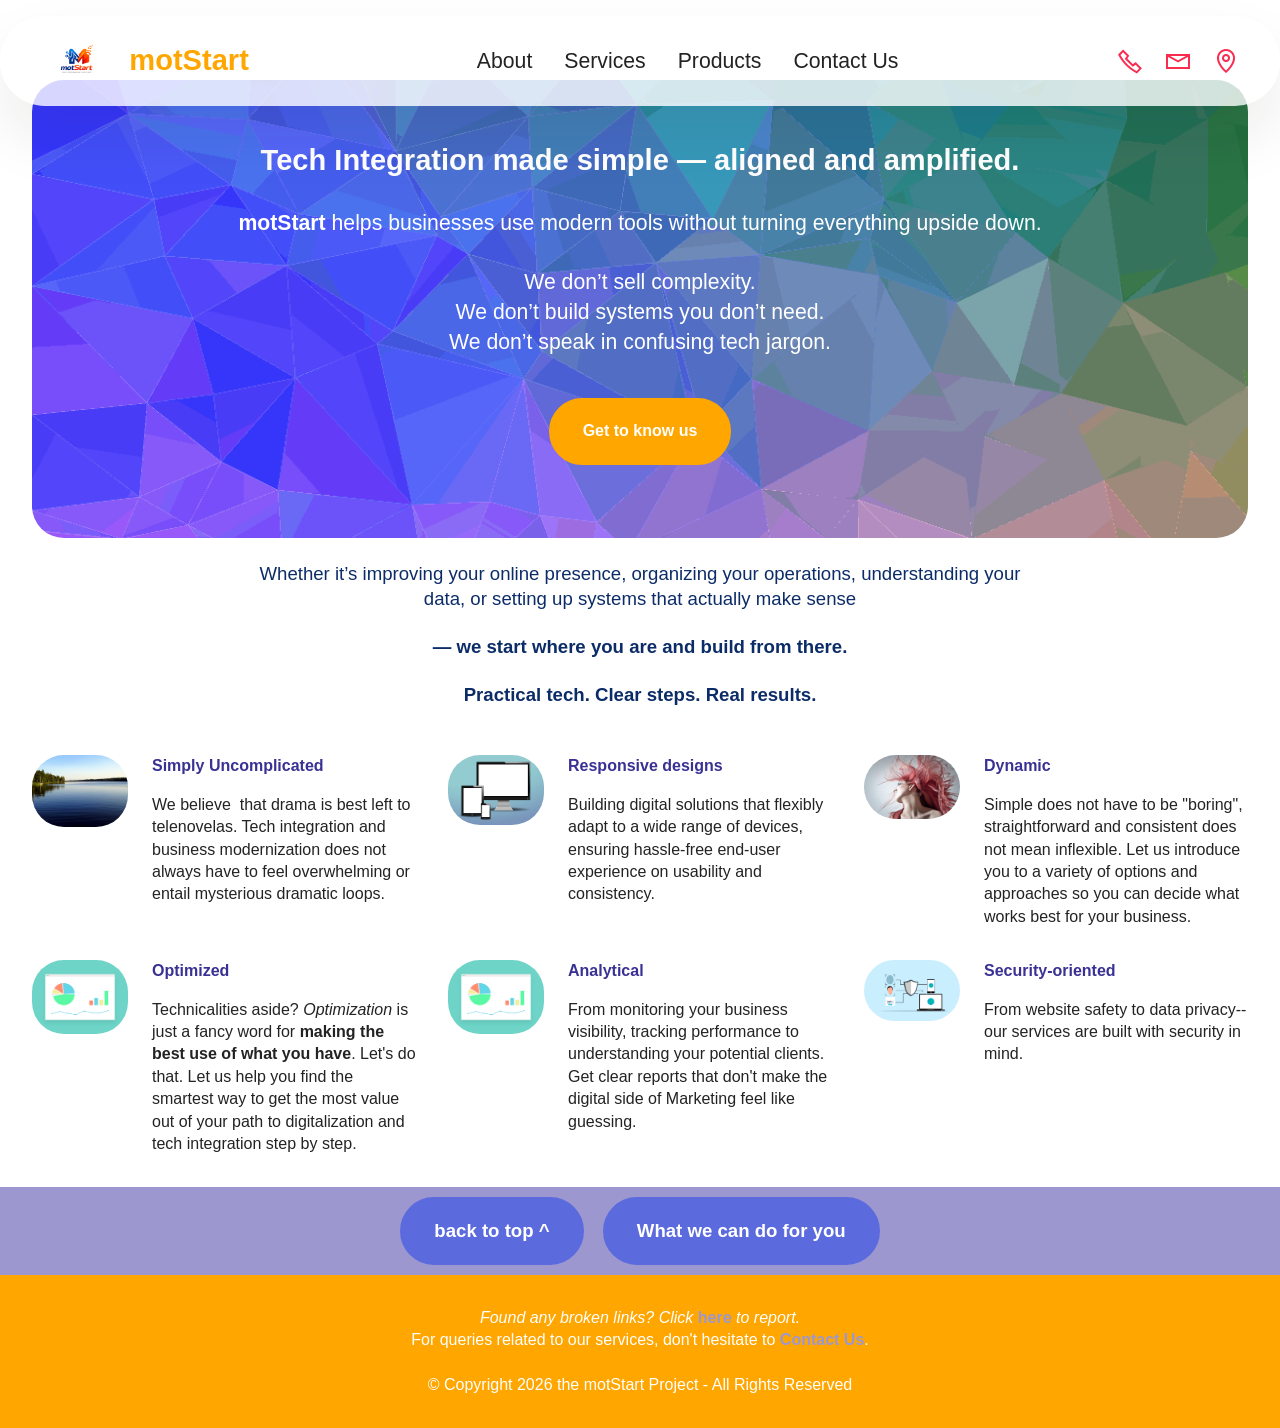
==== commit 52db8d18: "Update index.html footer ad removal" ====
--- a/index.html
+++ b/index.html
@@ -1,7 +1,7 @@
 <!DOCTYPE html>
 <html  >
 <head>
-  <!-- Site made with Mobirise Website Builder v6.1.12, https://mobirise.com -->
+ 
   <meta charset="UTF-8">
   <meta http-equiv="X-UA-Compatible" content="IE=edge">
   <meta name="generator" content="Mobirise v6.1.12, mobirise.com">
@@ -316,8 +316,8 @@
             </div>
         </div>
     </div>
-</section><section class="display-7" style="padding: 0;align-items: center;justify-content: center;flex-wrap: wrap;    align-content: center;display: flex;position: relative;height: 4rem;"><a href="https://mobiri.se/" style="flex: 1 1;height: 4rem;position: absolute;width: 100%;z-index: 1;"><img alt="" style="height: 4rem;" src="[data-uri]"></a><p style="margin: 0;text-align: center;" class="display-7">&#8204;</p><a style="z-index:1" href="https://mobirise.com/html-builder.html">HTML Generator</a></section><script src="assets/bootstrap/js/bootstrap.bundle.min.js"></script>  <script src="assets/smoothscroll/smooth-scroll.js"></script>  <script src="assets/ytplayer/index.js"></script>  <script src="assets/dropdown/js/navbar-dropdown.js"></script>  <script src="assets/theme/js/script.js"></script>  
+</section><script src="assets/bootstrap/js/bootstrap.bundle.min.js"></script>  <script src="assets/smoothscroll/smooth-scroll.js"></script>  <script src="assets/ytplayer/index.js"></script>  <script src="assets/dropdown/js/navbar-dropdown.js"></script>  <script src="assets/theme/js/script.js"></script>  
   
   
 </body>
-</html>+</html>
